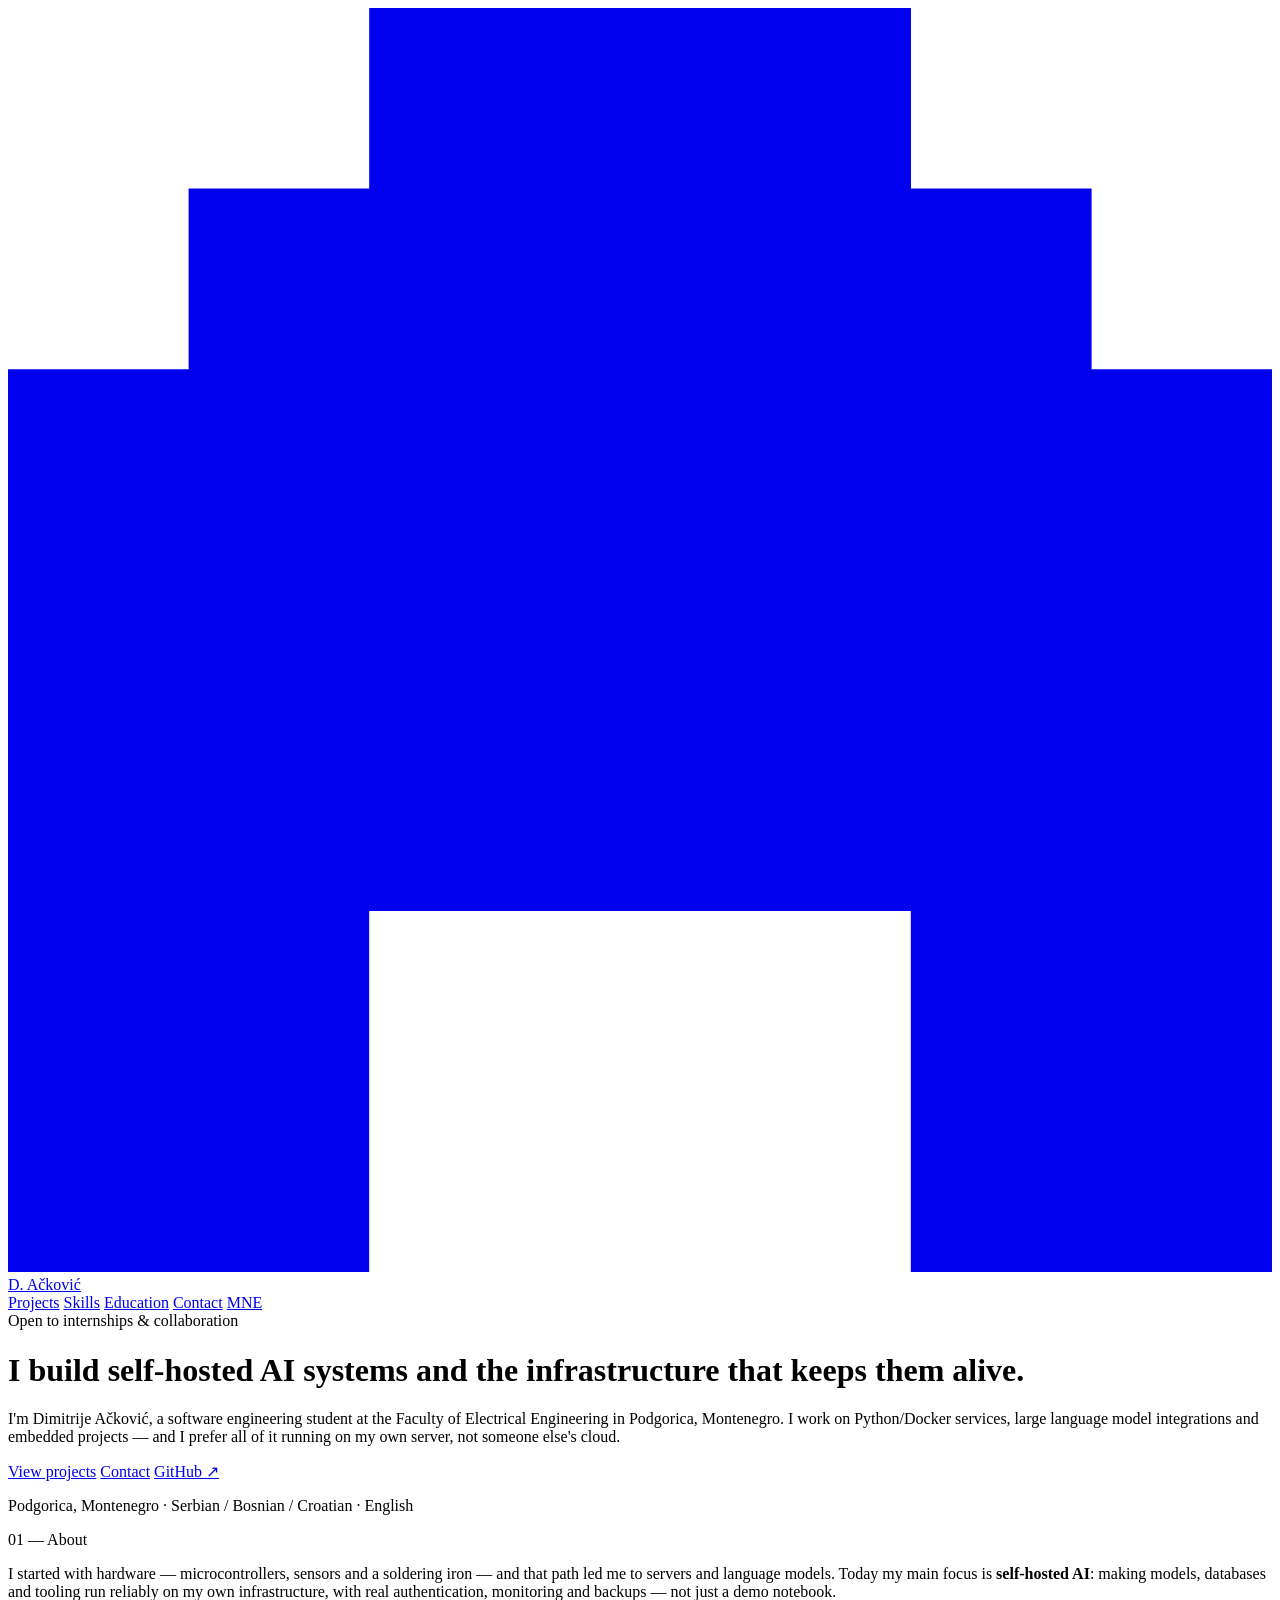
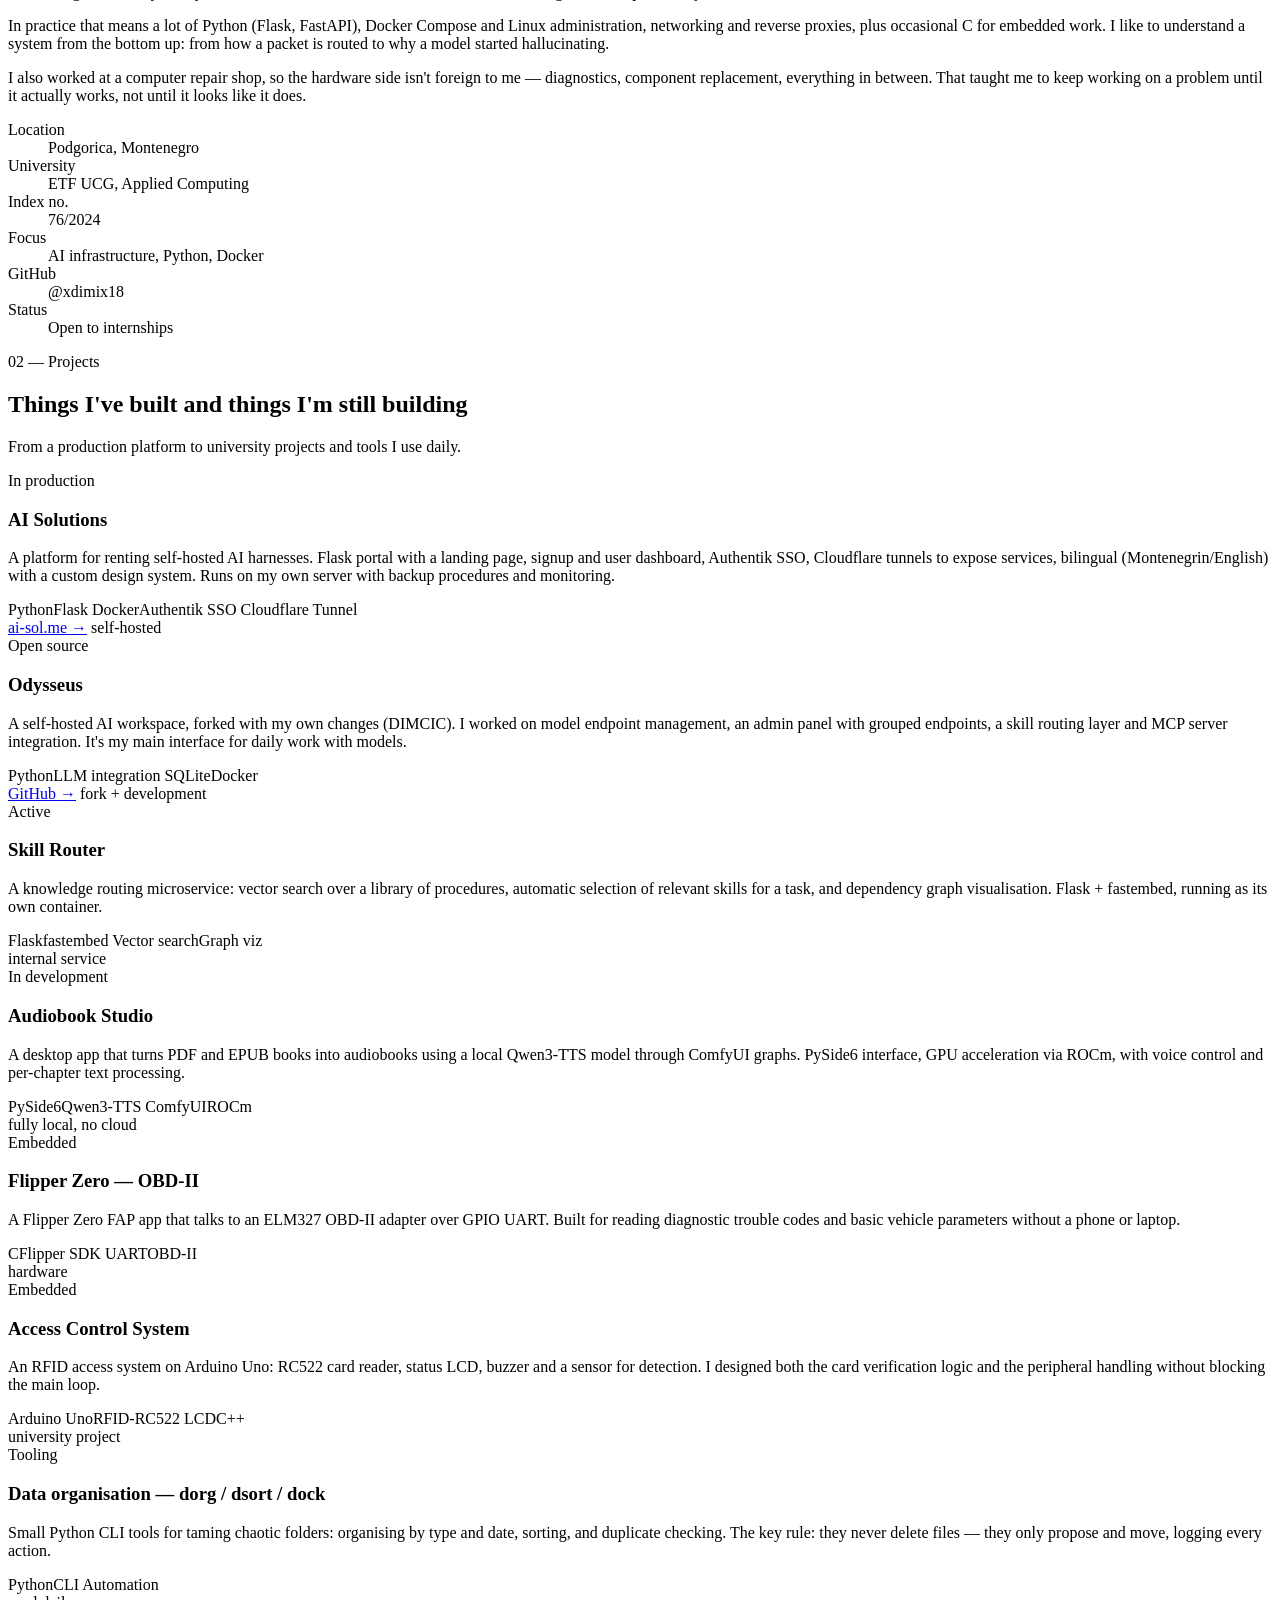
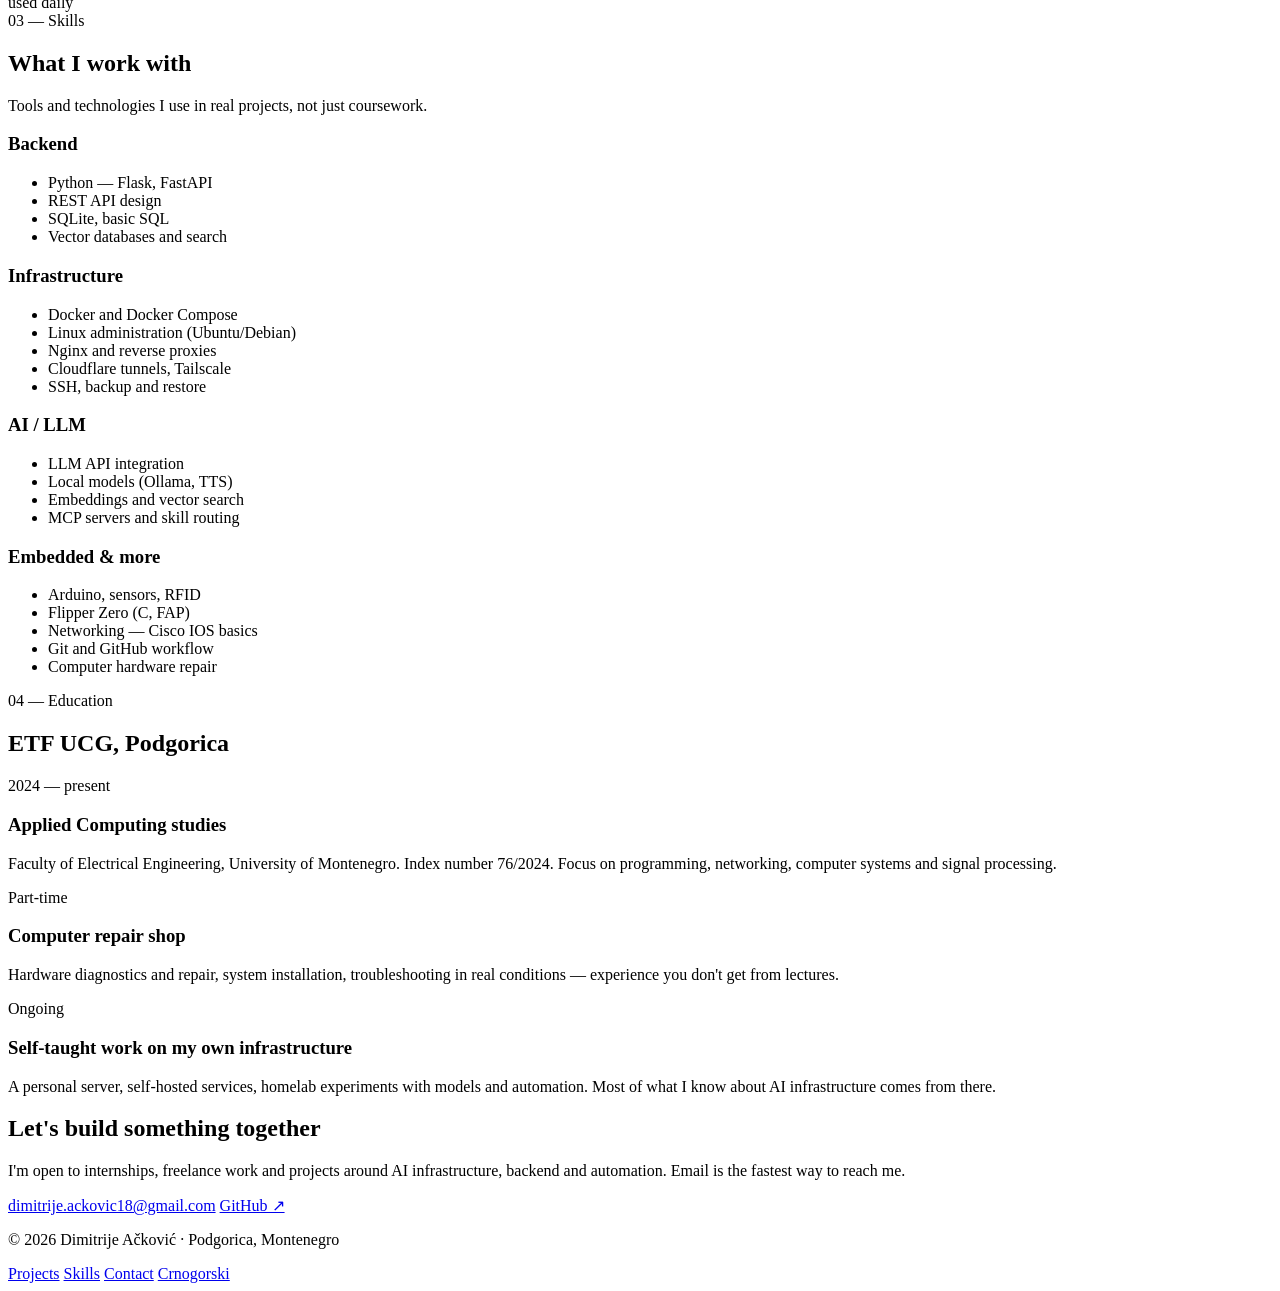
==== public/en/index.html @ 3f6d7854 "feat(portfolio): staticki portfolio sajt (MNE + EN) Dvojezican staticki sajt bez frameworka i bez bu" ====
<!doctype html>
<html lang="en">
<head>
<meta charset="utf-8">
<meta name="viewport" content="width=device-width,initial-scale=1">
<title>Dimitrije Ačković — Software Engineering &amp; AI</title>
<meta name="description" content="Software engineering student at ETF UCG. I build self-hosted AI systems, Python/Docker infrastructure and embedded projects.">
<link rel="canonical" href="https://portfolio.ai-sol.me/en/">
<meta name="theme-color" content="#010102">
<meta name="author" content="Dimitrije Ačković">

<link rel="alternate" hreflang="cnr" href="https://portfolio.ai-sol.me/">
<link rel="alternate" hreflang="en" href="https://portfolio.ai-sol.me/en/">

<link rel="icon" href="/static/brand/favicon.svg" type="image/svg+xml">
<link rel="icon" href="/static/brand/favicon-32.png" sizes="32x32" type="image/png">
<link rel="icon" href="/static/brand/favicon-16.png" sizes="16x16" type="image/png">
<link rel="apple-touch-icon" href="/static/brand/apple-touch-icon.png">
<link rel="manifest" href="/static/brand/site.webmanifest">

<meta property="og:type" content="website">
<meta property="og:site_name" content="Dimitrije Ačković">
<meta property="og:title" content="Dimitrije Ačković — Software Engineering &amp; AI">
<meta property="og:description" content="Software engineering student at ETF UCG. Self-hosted AI systems, Python/Docker infrastructure, embedded.">
<meta property="og:url" content="https://portfolio.ai-sol.me/en/">
<meta property="og:image" content="https://portfolio.ai-sol.me/static/brand/og.png">
<meta property="og:locale" content="en_US">
<meta property="og:locale:alternate" content="cnr_ME">
<meta name="twitter:card" content="summary_large_image">

<link rel="preload" href="/static/fonts/PressStart2P-Regular.woff2" as="font" type="font/woff2" crossorigin>
<link rel="preconnect" href="https://fonts.googleapis.com">
<link rel="preconnect" href="https://fonts.gstatic.com" crossorigin>
<link href="https://fonts.googleapis.com/css2?family=Inter:wght@400;500;600;700&display=swap" rel="stylesheet">
<link rel="stylesheet" href="/static/css/site.css">
</head>
<body>

<input type="checkbox" id="nav-toggle" class="nav-toggle-cb" hidden>

<nav>
  <div class="wrap nav-in">
    <a class="brand" href="/en/" aria-label="Dimitrije Ačković — home">
      <svg class="brand-mark" viewBox="0 0 254.6 254.63" fill="currentColor" aria-hidden="true">
        <path d="M0 254.63L0 72.75L36.38 72.75L36.38 36.37L72.75 36.37L72.75 0L181.88 0L181.88 36.37L218.26 36.37L218.26 72.75L254.6 72.75L254.6 254.63L181.85 254.63L181.85 181.88L72.75 181.88L72.75 254.63Z"/>
        <path d="M72.75 145.5L181.88 145.5L181.88 72.75L145.51 72.75L145.51 36.37L109.13 36.37L109.13 72.75L72.75 72.75Z"/>
      </svg>
      <span class="brand-name">D. Ačković</span>
    </a>

    <label for="nav-toggle" class="nav-burger" role="button" tabindex="0" aria-controls="nav-panel" aria-label="Menu">
      <span></span><span></span><span></span>
    </label>

    <div class="nav-links" id="nav-panel">
      <a href="#projects">Projects</a>
      <a href="#skills">Skills</a>
      <a href="#education">Education</a>
      <a href="#contact">Contact</a>
      <a class="lang" href="/" hreflang="cnr" lang="cnr">MNE</a>
    </div>
  </div>
</nav>

<header class="hero">
  <div class="wrap hero-in">
    <span class="eyebrow"><span class="dot"></span>Open to internships &amp; collaboration</span>
    <h1>I build <span class="grad">self-hosted AI systems</span> and the infrastructure that keeps them alive.</h1>
    <p class="lede">
      I'm Dimitrije Ačković, a software engineering student at the Faculty of Electrical Engineering
      in Podgorica, Montenegro. I work on Python/Docker services, large language model integrations
      and embedded projects — and I prefer all of it running on my own server, not someone else's cloud.
    </p>
    <div class="hero-cta">
      <a class="btn btn-primary" href="#projects">View projects</a>
      <a class="btn" href="mailto:dimitrije.ackovic18@gmail.com">Contact</a>
      <a class="btn btn-ghost" href="https://github.com/xdimix18" target="_blank" rel="noopener">GitHub ↗</a>
    </div>
    <p class="hero-note">Podgorica, Montenegro · Serbian / Bosnian / Croatian · English</p>
  </div>
</header>

<main>

<section id="about">
  <div class="wrap">
    <div class="sec-label">01 — About</div>
    <div class="about">
      <div>
        <p>
          I started with hardware — microcontrollers, sensors and a soldering iron — and that path
          led me to servers and language models. Today my main focus is <strong>self-hosted AI</strong>:
          making models, databases and tooling run reliably on my own infrastructure, with real
          authentication, monitoring and backups — not just a demo notebook.
        </p>
        <p>
          In practice that means a lot of Python (Flask, FastAPI), Docker Compose and Linux
          administration, networking and reverse proxies, plus occasional C for embedded work.
          I like to understand a system from the bottom up: from how a packet is routed to why
          a model started hallucinating.
        </p>
        <p>
          I also worked at a computer repair shop, so the hardware side isn't foreign to me —
          diagnostics, component replacement, everything in between. That taught me to keep
          working on a problem until it actually works, not until it looks like it does.
        </p>
      </div>
      <dl class="facts">
        <div><dt>Location</dt><dd>Podgorica, Montenegro</dd></div>
        <div><dt>University</dt><dd>ETF UCG, Applied Computing</dd></div>
        <div><dt>Index no.</dt><dd>76/2024</dd></div>
        <div><dt>Focus</dt><dd>AI infrastructure, Python, Docker</dd></div>
        <div><dt>GitHub</dt><dd>@xdimix18</dd></div>
        <div><dt>Status</dt><dd>Open to internships</dd></div>
      </dl>
    </div>
  </div>
</section>

<section id="projects">
  <div class="wrap">
    <div class="sec-label">02 — Projects</div>
    <div class="sec-head">
      <h2>Things I've built and things I'm still building</h2>
      <p>From a production platform to university projects and tools I use daily.</p>
    </div>

    <div class="grid">

      <article class="card">
        <div class="card-top">
          <span class="badge live">In production</span>
        </div>
        <h3>AI Solutions</h3>
        <p class="tag">
          A platform for renting self-hosted AI harnesses. Flask portal with a landing page,
          signup and user dashboard, Authentik SSO, Cloudflare tunnels to expose services,
          bilingual (Montenegrin/English) with a custom design system. Runs on my own server
          with backup procedures and monitoring.
        </p>
        <div class="stack">
          <span class="chip">Python</span><span class="chip">Flask</span>
          <span class="chip">Docker</span><span class="chip">Authentik SSO</span>
          <span class="chip">Cloudflare Tunnel</span>
        </div>
        <div class="card-foot">
          <a class="card-more" href="https://ai-sol.me" target="_blank" rel="noopener">ai-sol.me <span class="arw">→</span></a>
          <span class="card-note">self-hosted</span>
        </div>
      </article>

      <article class="card">
        <div class="card-top">
          <span class="badge oss">Open source</span>
        </div>
        <h3>Odysseus</h3>
        <p class="tag">
          A self-hosted AI workspace, forked with my own changes (DIMCIC). I worked on model
          endpoint management, an admin panel with grouped endpoints, a skill routing layer
          and MCP server integration. It's my main interface for daily work with models.
        </p>
        <div class="stack">
          <span class="chip">Python</span><span class="chip">LLM integration</span>
          <span class="chip">SQLite</span><span class="chip">Docker</span>
        </div>
        <div class="card-foot">
          <a class="card-more" href="https://github.com/xdimix18" target="_blank" rel="noopener">GitHub <span class="arw">→</span></a>
          <span class="card-note">fork + development</span>
        </div>
      </article>

      <article class="card">
        <div class="card-top">
          <span class="badge live">Active</span>
        </div>
        <h3>Skill Router</h3>
        <p class="tag">
          A knowledge routing microservice: vector search over a library of procedures,
          automatic selection of relevant skills for a task, and dependency graph
          visualisation. Flask + fastembed, running as its own container.
        </p>
        <div class="stack">
          <span class="chip">Flask</span><span class="chip">fastembed</span>
          <span class="chip">Vector search</span><span class="chip">Graph viz</span>
        </div>
        <div class="card-foot">
          <span class="card-note">internal service</span>
        </div>
      </article>

      <article class="card">
        <div class="card-top">
          <span class="badge dev">In development</span>
        </div>
        <h3>Audiobook Studio</h3>
        <p class="tag">
          A desktop app that turns PDF and EPUB books into audiobooks using a local
          Qwen3-TTS model through ComfyUI graphs. PySide6 interface, GPU acceleration
          via ROCm, with voice control and per-chapter text processing.
        </p>
        <div class="stack">
          <span class="chip">PySide6</span><span class="chip">Qwen3-TTS</span>
          <span class="chip">ComfyUI</span><span class="chip">ROCm</span>
        </div>
        <div class="card-foot">
          <span class="card-note">fully local, no cloud</span>
        </div>
      </article>

      <article class="card">
        <div class="card-top">
          <span class="badge uni">Embedded</span>
        </div>
        <h3>Flipper Zero — OBD-II</h3>
        <p class="tag">
          A Flipper Zero FAP app that talks to an ELM327 OBD-II adapter over GPIO UART.
          Built for reading diagnostic trouble codes and basic vehicle parameters
          without a phone or laptop.
        </p>
        <div class="stack">
          <span class="chip">C</span><span class="chip">Flipper SDK</span>
          <span class="chip">UART</span><span class="chip">OBD-II</span>
        </div>
        <div class="card-foot">
          <span class="card-note">hardware</span>
        </div>
      </article>

      <article class="card">
        <div class="card-top">
          <span class="badge uni">Embedded</span>
        </div>
        <h3>Access Control System</h3>
        <p class="tag">
          An RFID access system on Arduino Uno: RC522 card reader, status LCD, buzzer and
          a sensor for detection. I designed both the card verification logic and the
          peripheral handling without blocking the main loop.
        </p>
        <div class="stack">
          <span class="chip">Arduino Uno</span><span class="chip">RFID-RC522</span>
          <span class="chip">LCD</span><span class="chip">C++</span>
        </div>
        <div class="card-foot">
          <span class="card-note">university project</span>
        </div>
      </article>

      <article class="card">
        <div class="card-top">
          <span class="badge oss">Tooling</span>
        </div>
        <h3>Data organisation — dorg / dsort / dock</h3>
        <p class="tag">
          Small Python CLI tools for taming chaotic folders: organising by type and date,
          sorting, and duplicate checking. The key rule: they never delete files — they
          only propose and move, logging every action.
        </p>
        <div class="stack">
          <span class="chip">Python</span><span class="chip">CLI</span>
          <span class="chip">Automation</span>
        </div>
        <div class="card-foot">
          <span class="card-note">used daily</span>
        </div>
      </article>

    </div>
  </div>
</section>

<section id="skills">
  <div class="wrap">
    <div class="sec-label">03 — Skills</div>
    <div class="sec-head">
      <h2>What I work with</h2>
      <p>Tools and technologies I use in real projects, not just coursework.</p>
    </div>

    <div class="skills">
      <div class="skill-col">
        <h3>Backend</h3>
        <ul>
          <li>Python — Flask, FastAPI</li>
          <li>REST API design</li>
          <li>SQLite, basic SQL</li>
          <li>Vector databases and search</li>
        </ul>
      </div>
      <div class="skill-col">
        <h3>Infrastructure</h3>
        <ul>
          <li>Docker and Docker Compose</li>
          <li>Linux administration (Ubuntu/Debian)</li>
          <li>Nginx and reverse proxies</li>
          <li>Cloudflare tunnels, Tailscale</li>
          <li>SSH, backup and restore</li>
        </ul>
      </div>
      <div class="skill-col">
        <h3>AI / LLM</h3>
        <ul>
          <li>LLM API integration</li>
          <li>Local models (Ollama, TTS)</li>
          <li>Embeddings and vector search</li>
          <li>MCP servers and skill routing</li>
        </ul>
      </div>
      <div class="skill-col">
        <h3>Embedded &amp; more</h3>
        <ul>
          <li>Arduino, sensors, RFID</li>
          <li>Flipper Zero (C, FAP)</li>
          <li>Networking — Cisco IOS basics</li>
          <li>Git and GitHub workflow</li>
          <li>Computer hardware repair</li>
        </ul>
      </div>
    </div>
  </div>
</section>

<section id="education">
  <div class="wrap">
    <div class="sec-label">04 — Education</div>
    <div class="sec-head">
      <h2>ETF UCG, Podgorica</h2>
    </div>

    <div class="tl">
      <div class="tl-item">
        <div class="when">2024 — present</div>
        <h3>Applied Computing studies</h3>
        <p>
          Faculty of Electrical Engineering, University of Montenegro. Index number 76/2024.
          Focus on programming, networking, computer systems and signal processing.
        </p>
      </div>
      <div class="tl-item">
        <div class="when">Part-time</div>
        <h3>Computer repair shop</h3>
        <p>
          Hardware diagnostics and repair, system installation, troubleshooting in real
          conditions — experience you don't get from lectures.
        </p>
      </div>
      <div class="tl-item">
        <div class="when">Ongoing</div>
        <h3>Self-taught work on my own infrastructure</h3>
        <p>
          A personal server, self-hosted services, homelab experiments with models and
          automation. Most of what I know about AI infrastructure comes from there.
        </p>
      </div>
    </div>
  </div>
</section>

<section id="contact">
  <div class="wrap">
    <div class="contact-box">
      <div>
        <h2>Let's build something together</h2>
        <p>
          I'm open to internships, freelance work and projects around AI infrastructure,
          backend and automation. Email is the fastest way to reach me.
        </p>
      </div>
      <div class="contact-links">
        <a class="btn btn-primary" href="mailto:dimitrije.ackovic18@gmail.com">dimitrije.ackovic18@gmail.com</a>
        <a class="btn" href="https://github.com/xdimix18" target="_blank" rel="noopener">GitHub ↗</a>
      </div>
    </div>
  </div>
</section>

</main>

<footer>
  <div class="wrap foot-in">
    <p>© 2026 Dimitrije Ačković · Podgorica, Montenegro</p>
    <div class="foot-links">
      <a href="#projects">Projects</a>
      <a href="#skills">Skills</a>
      <a href="#contact">Contact</a>
      <a href="/" hreflang="cnr" lang="cnr">Crnogorski</a>
    </div>
  </div>
</footer>

</body>
</html>
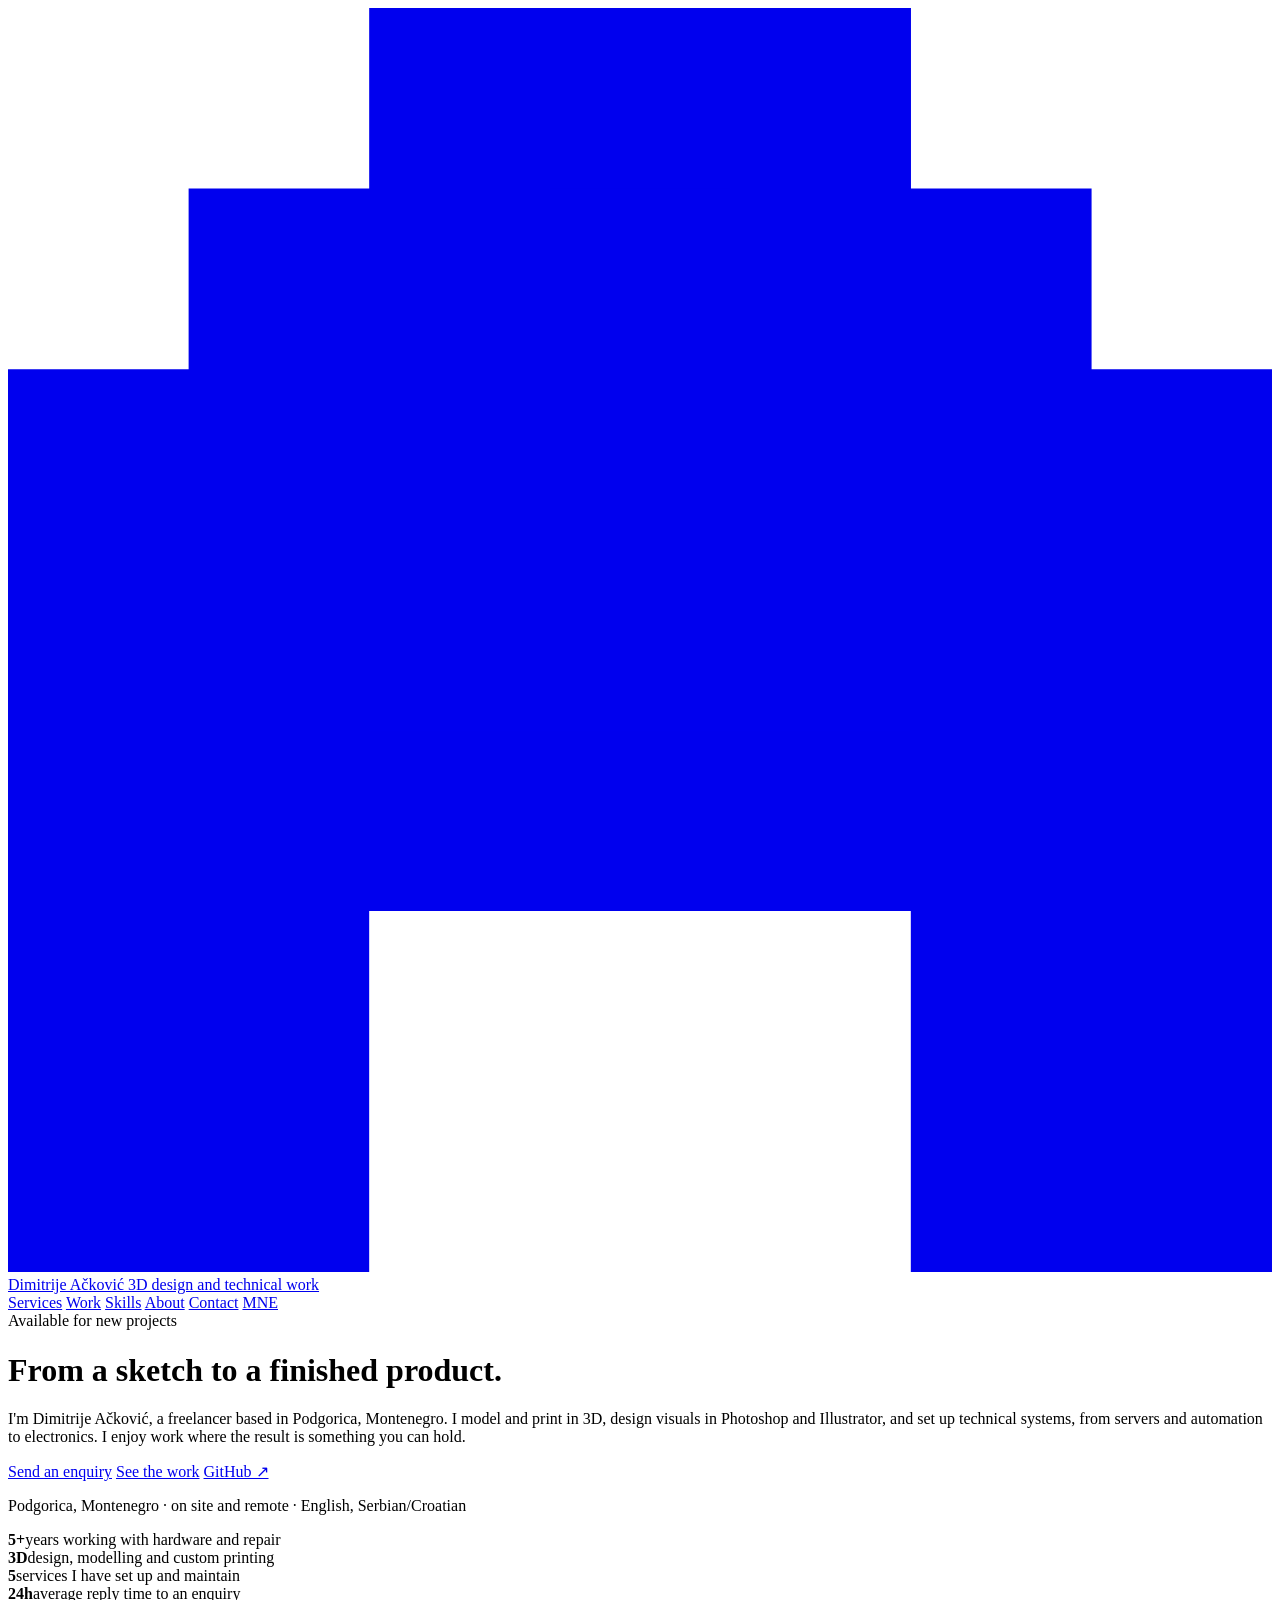
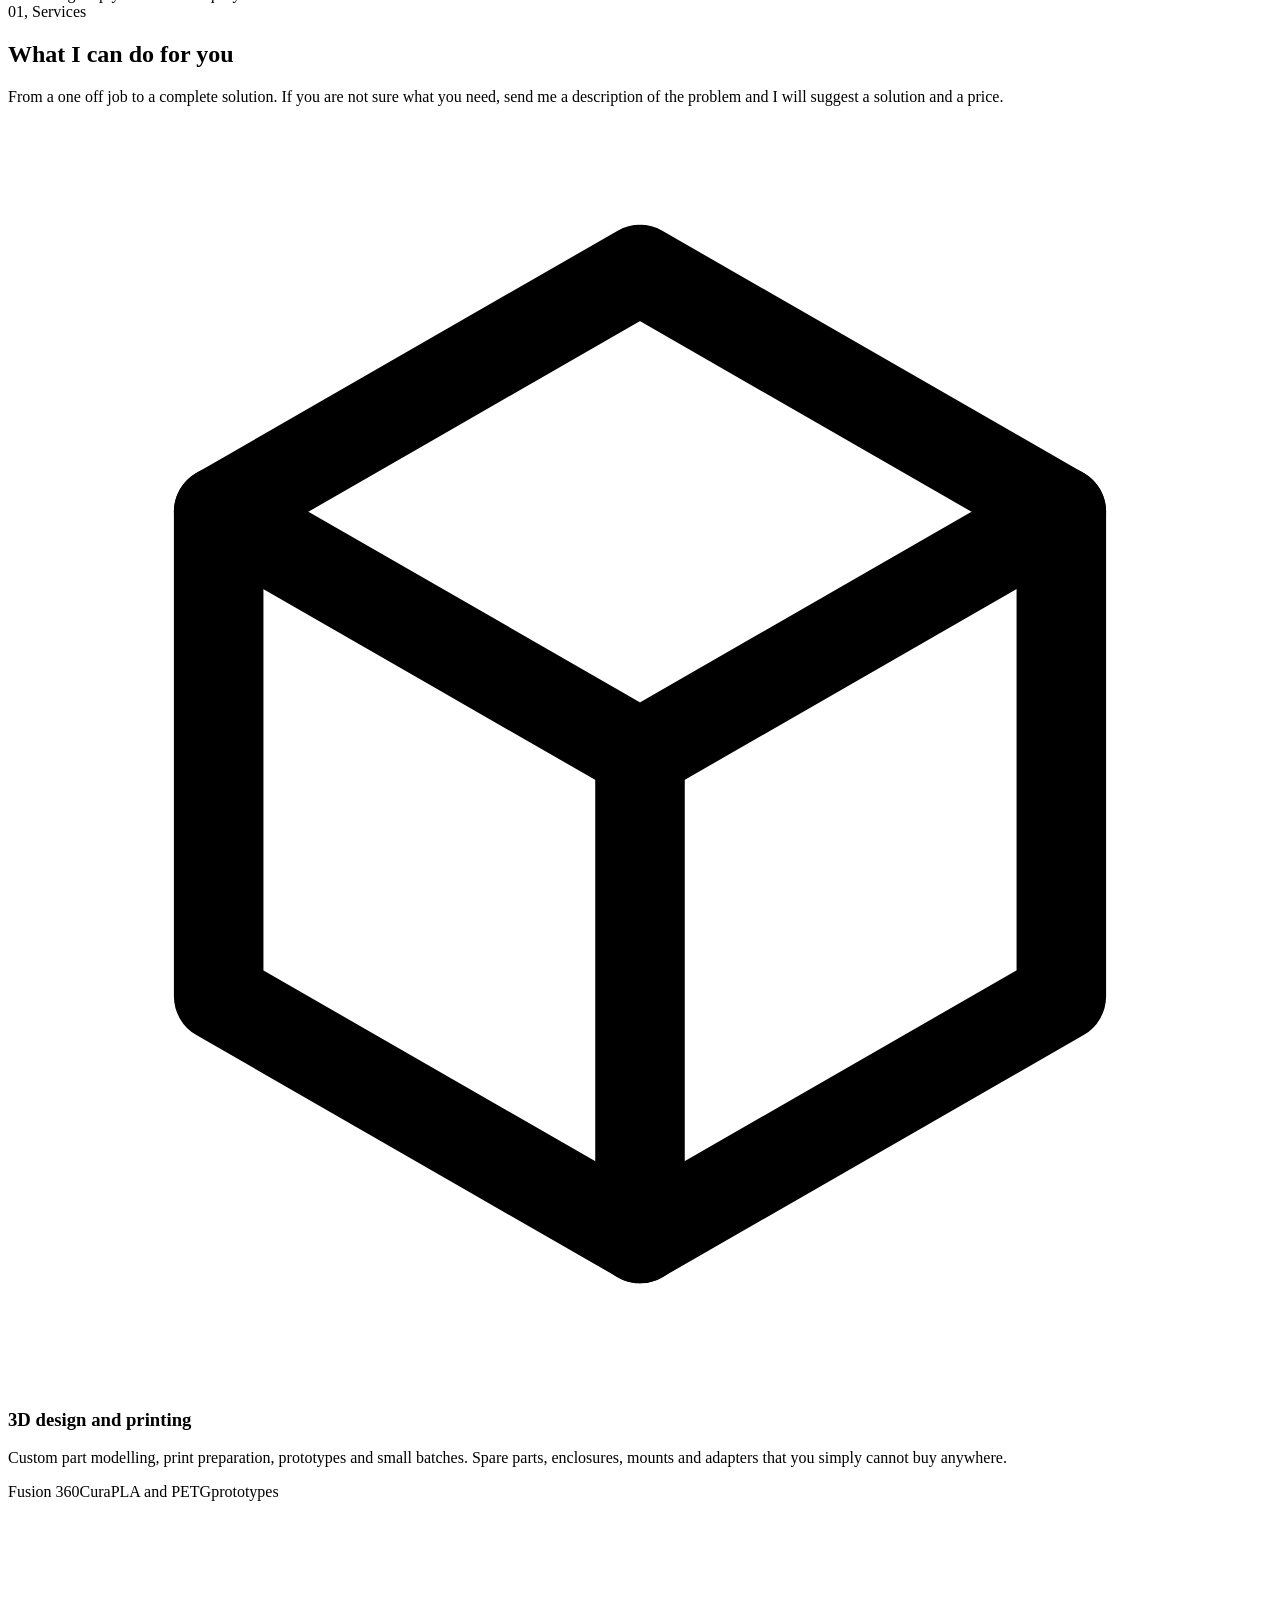
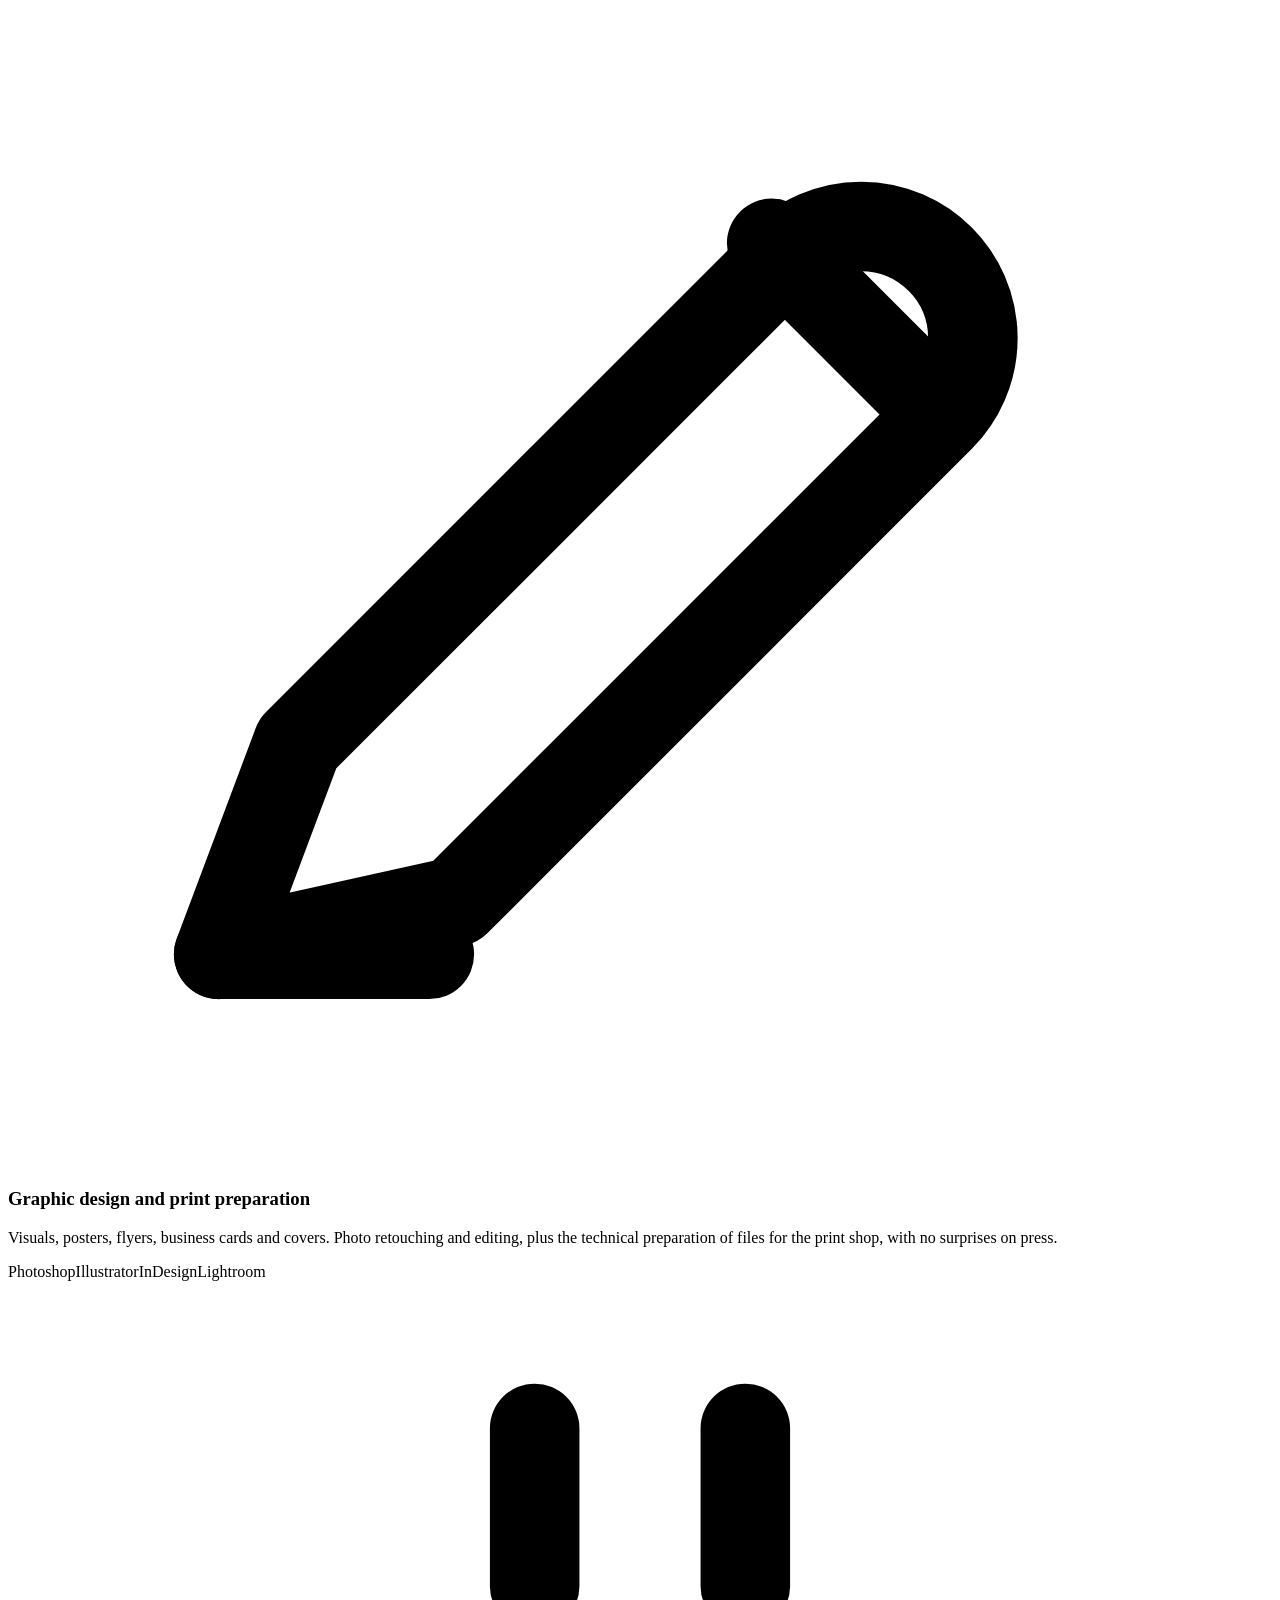
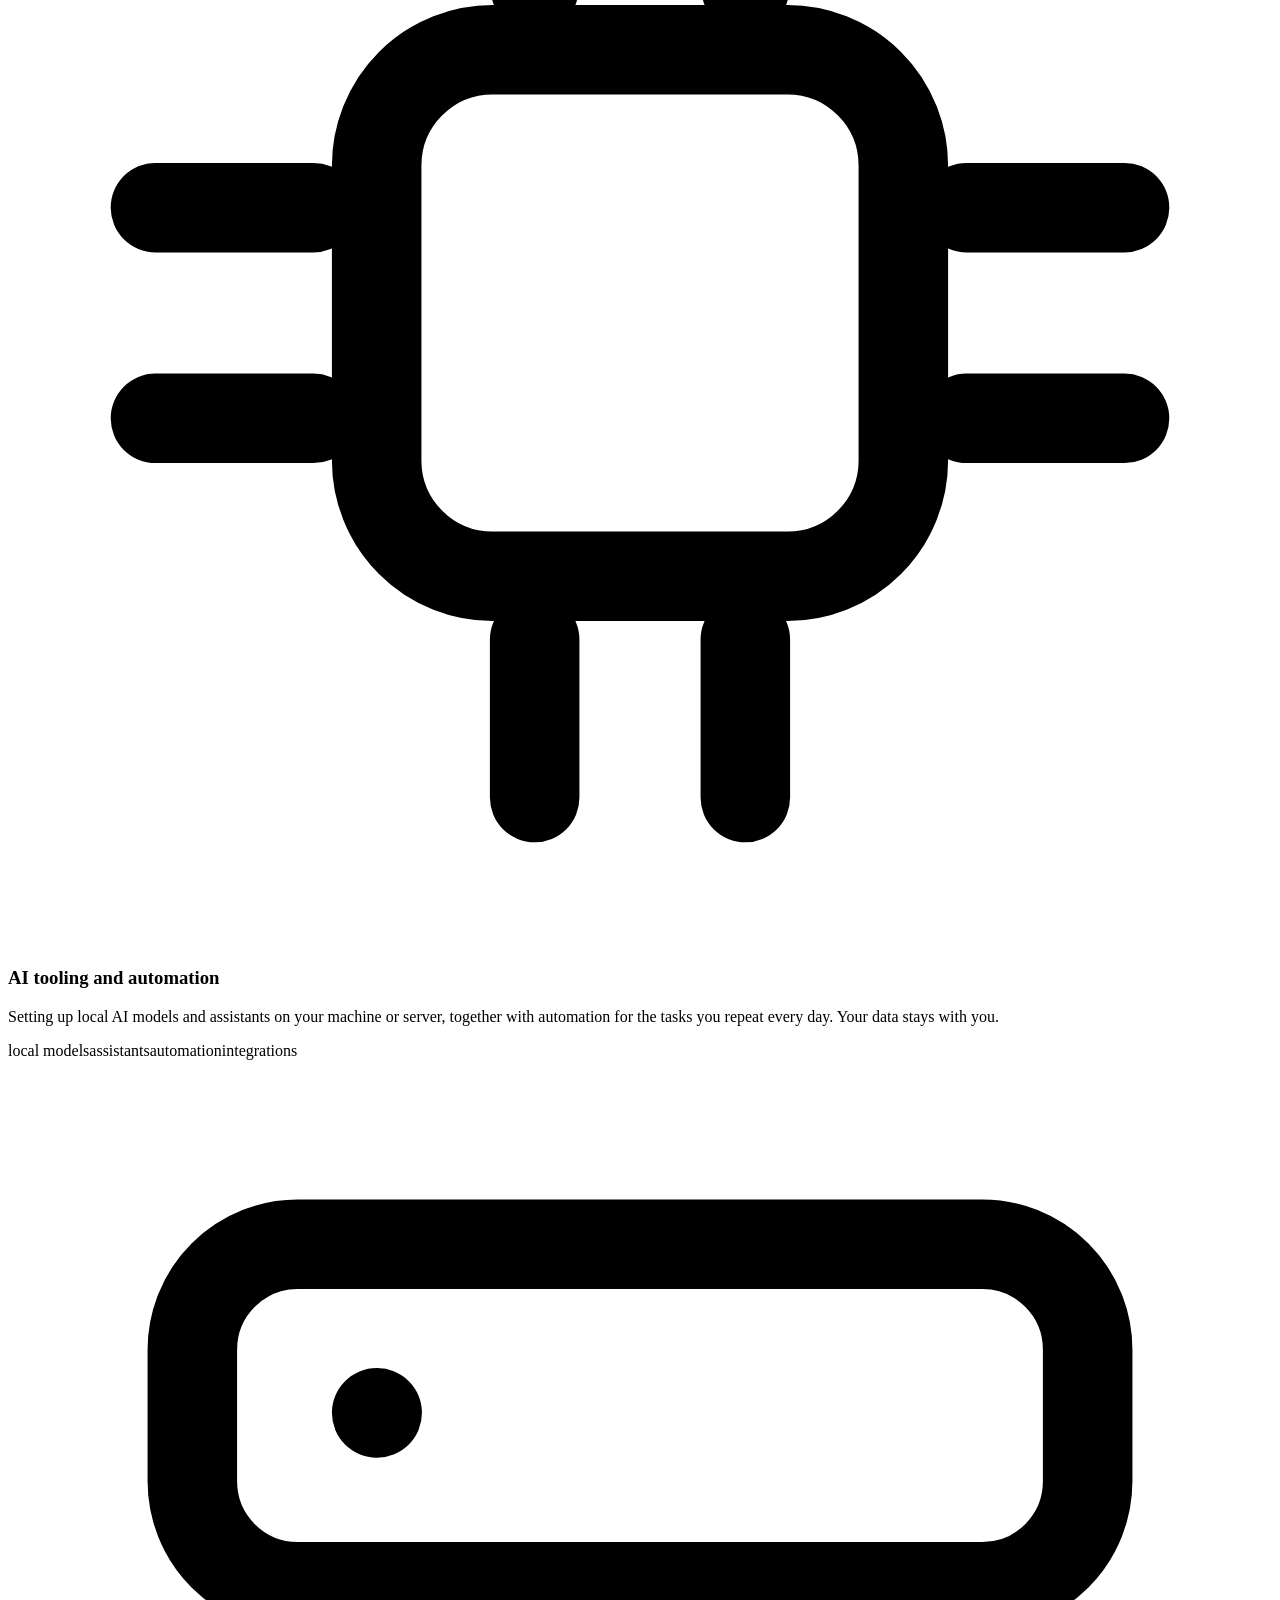
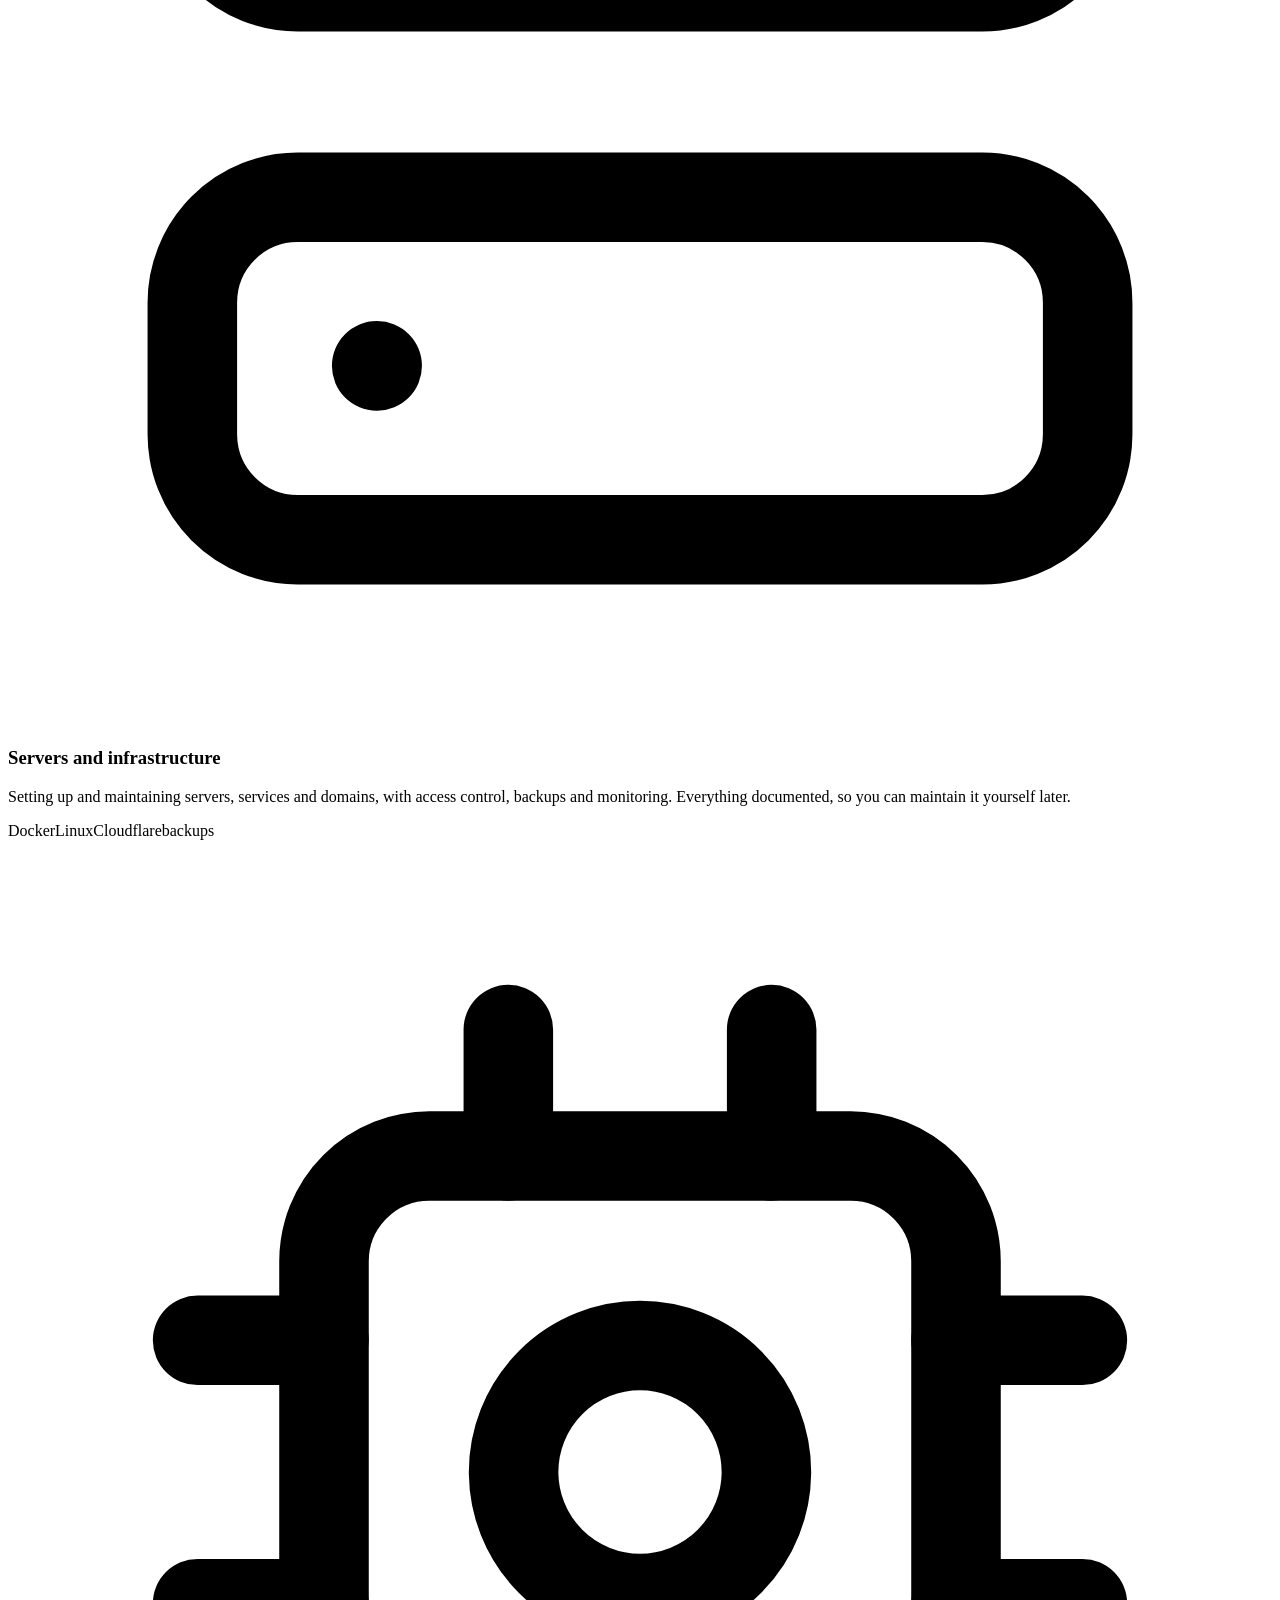
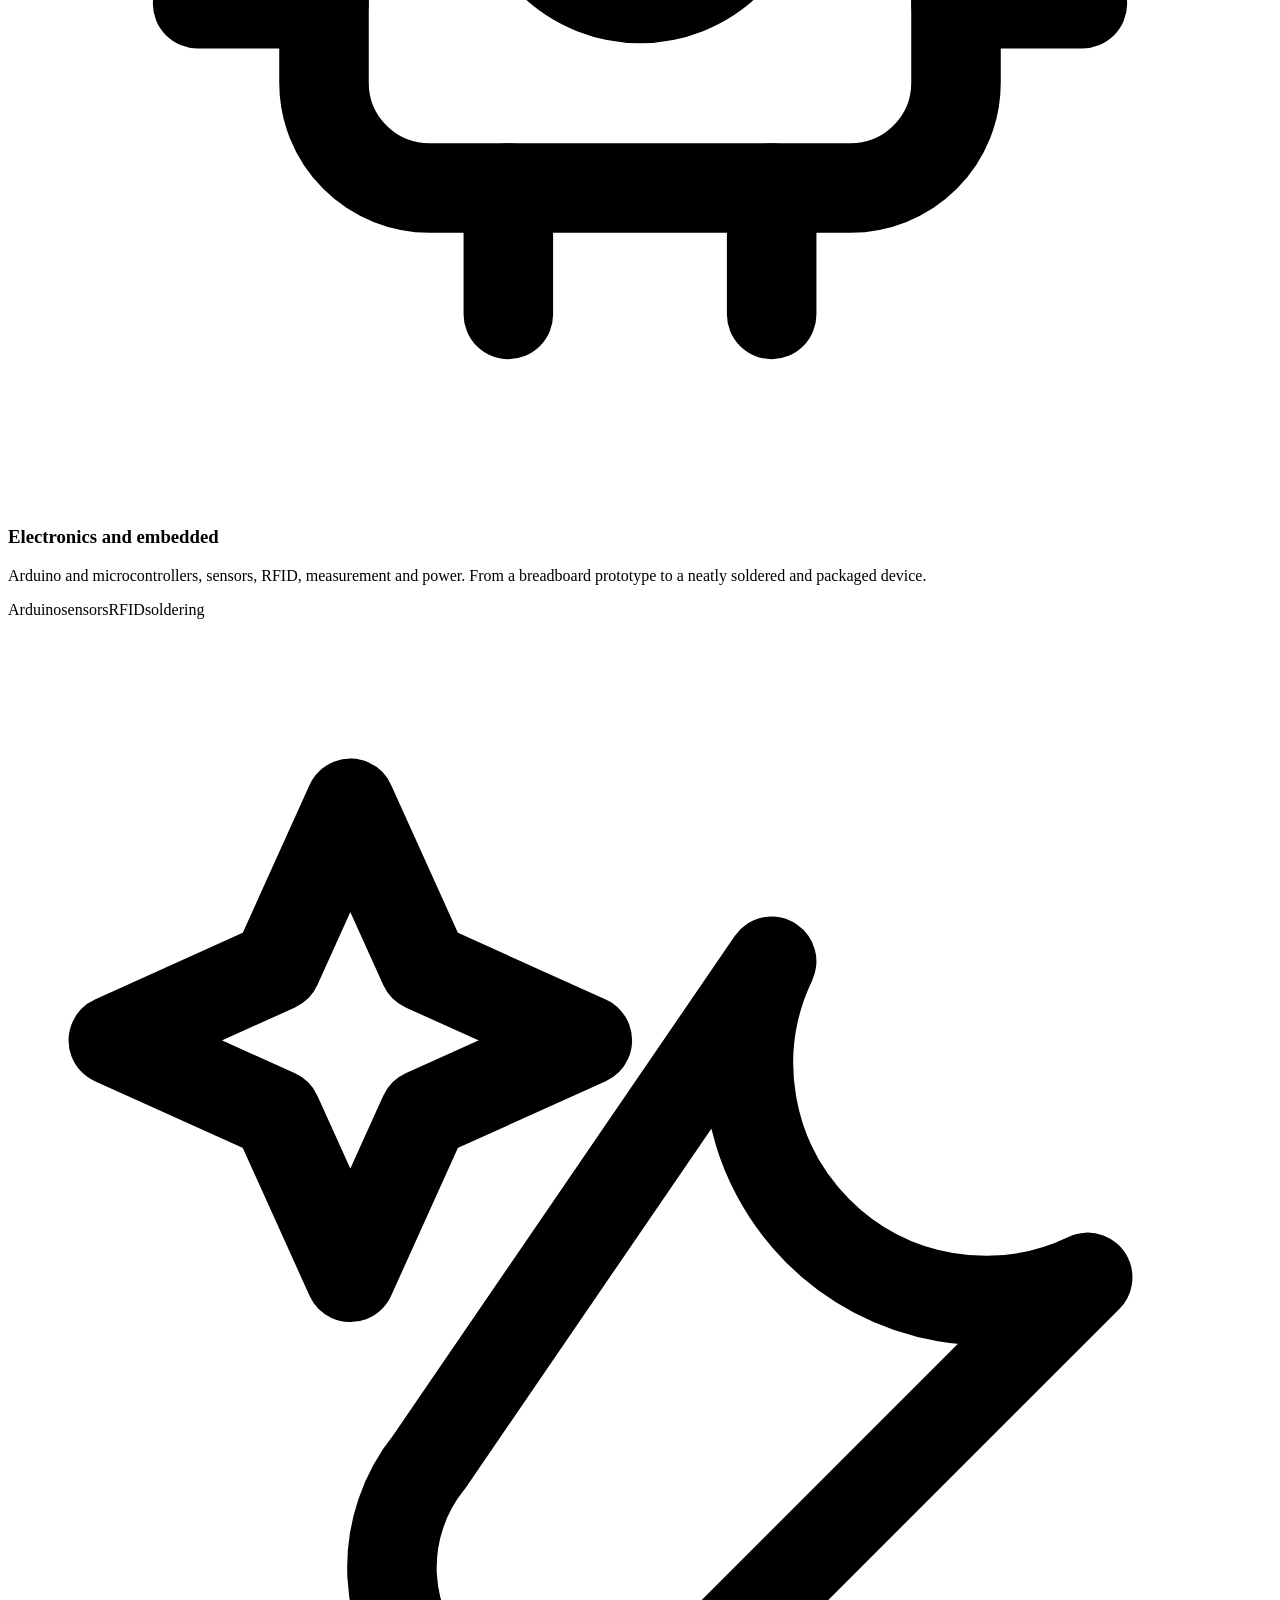
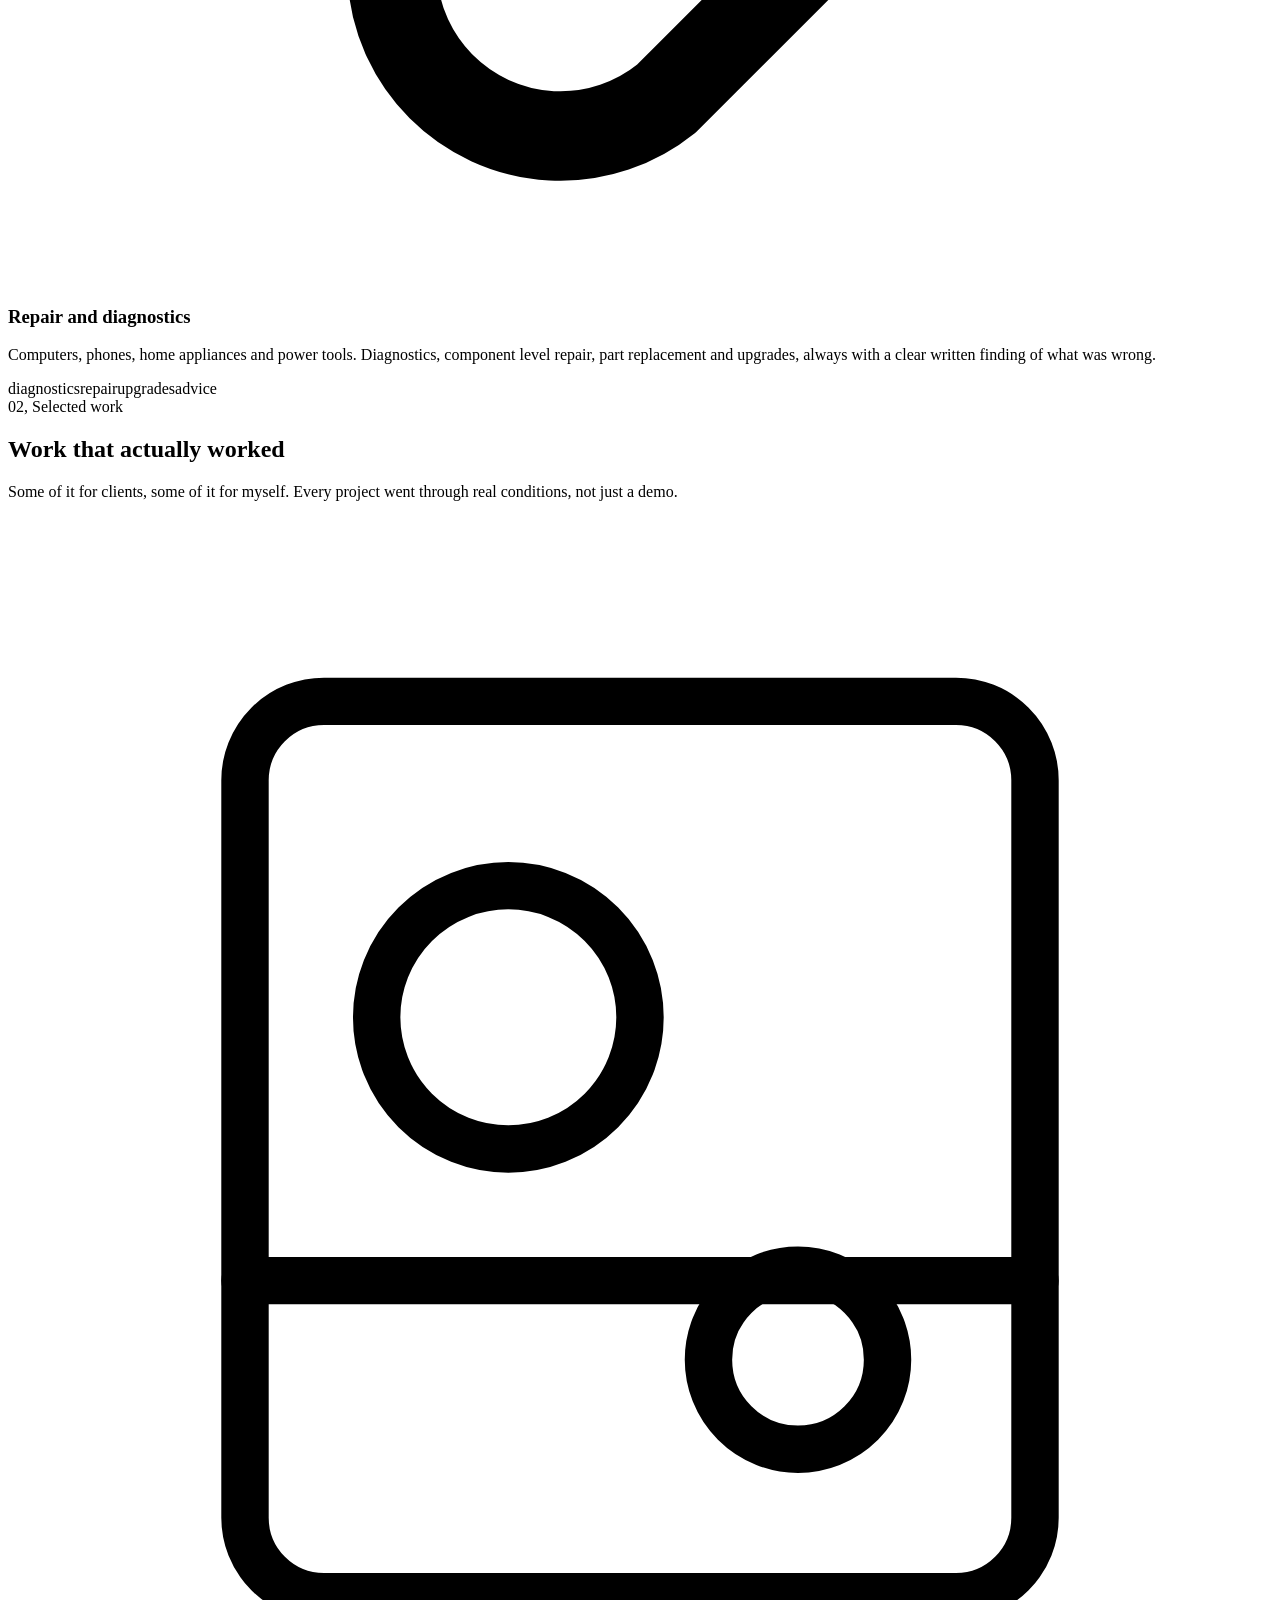
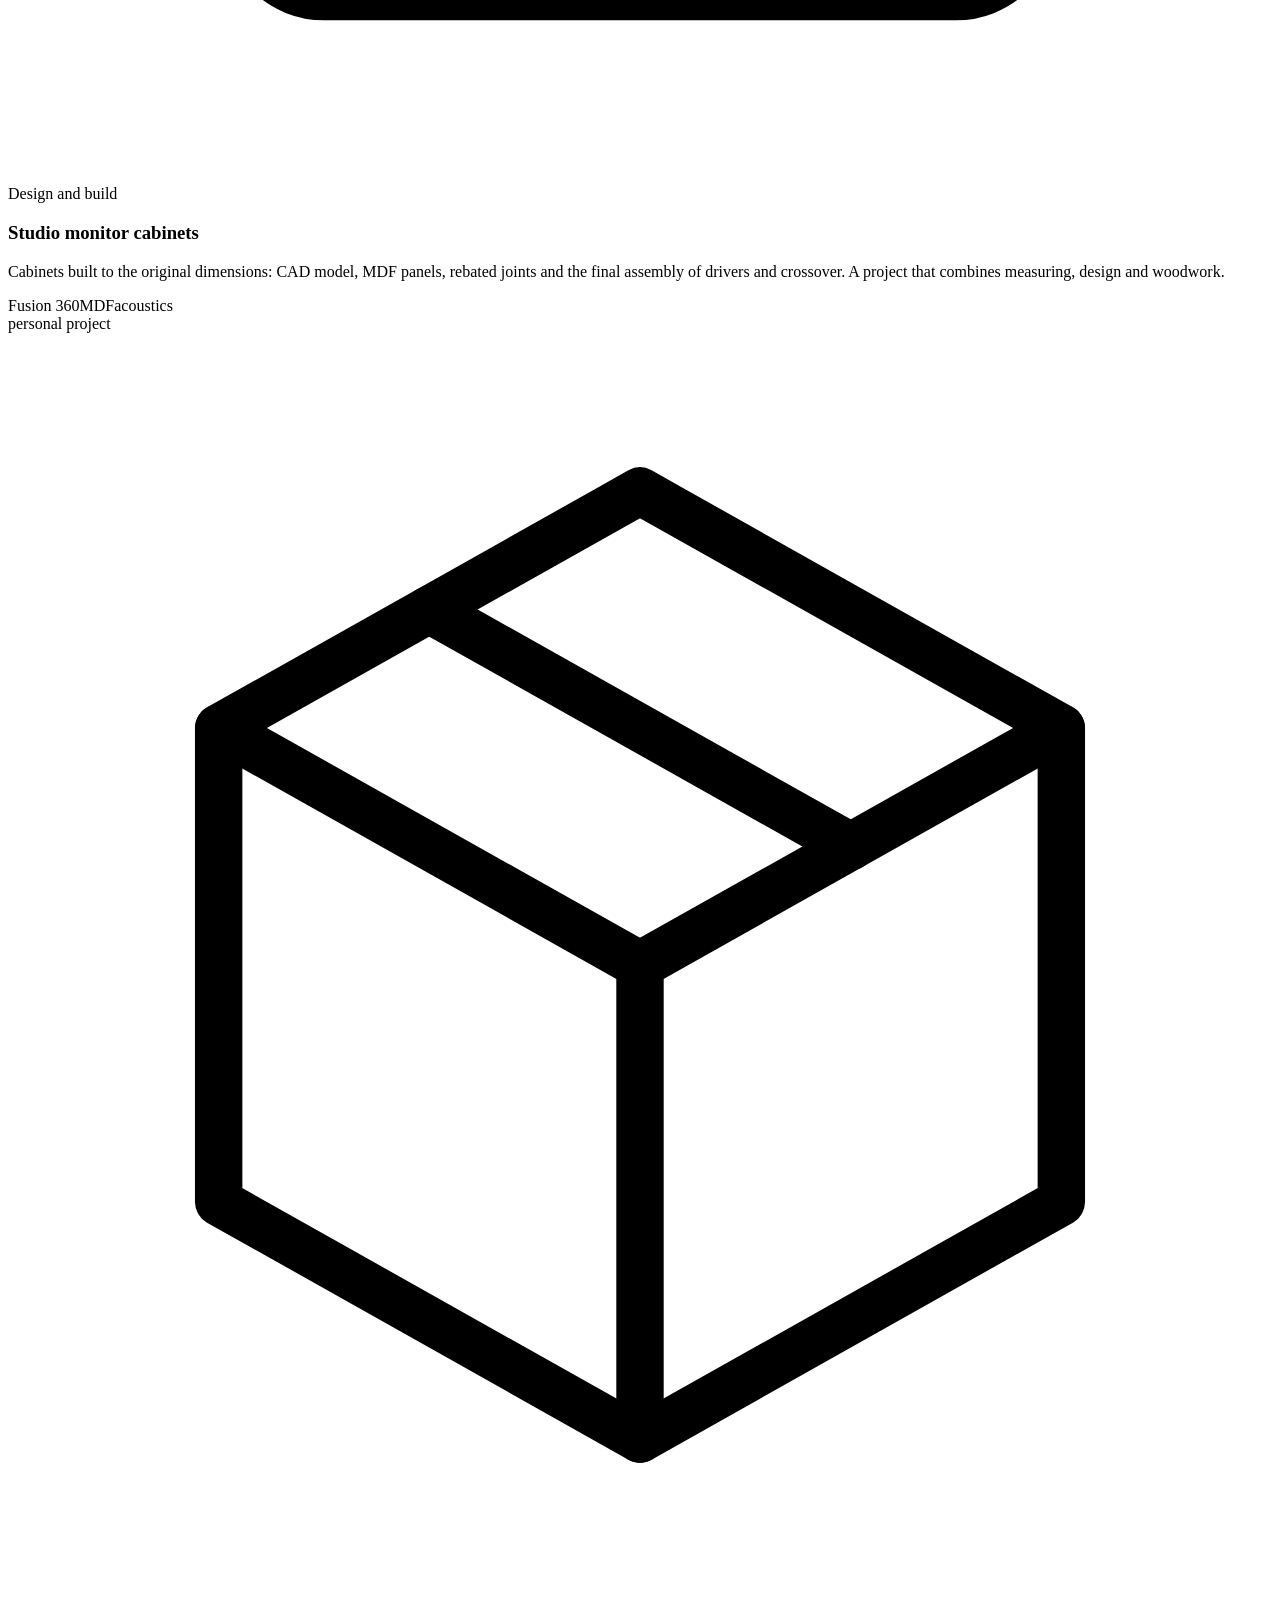
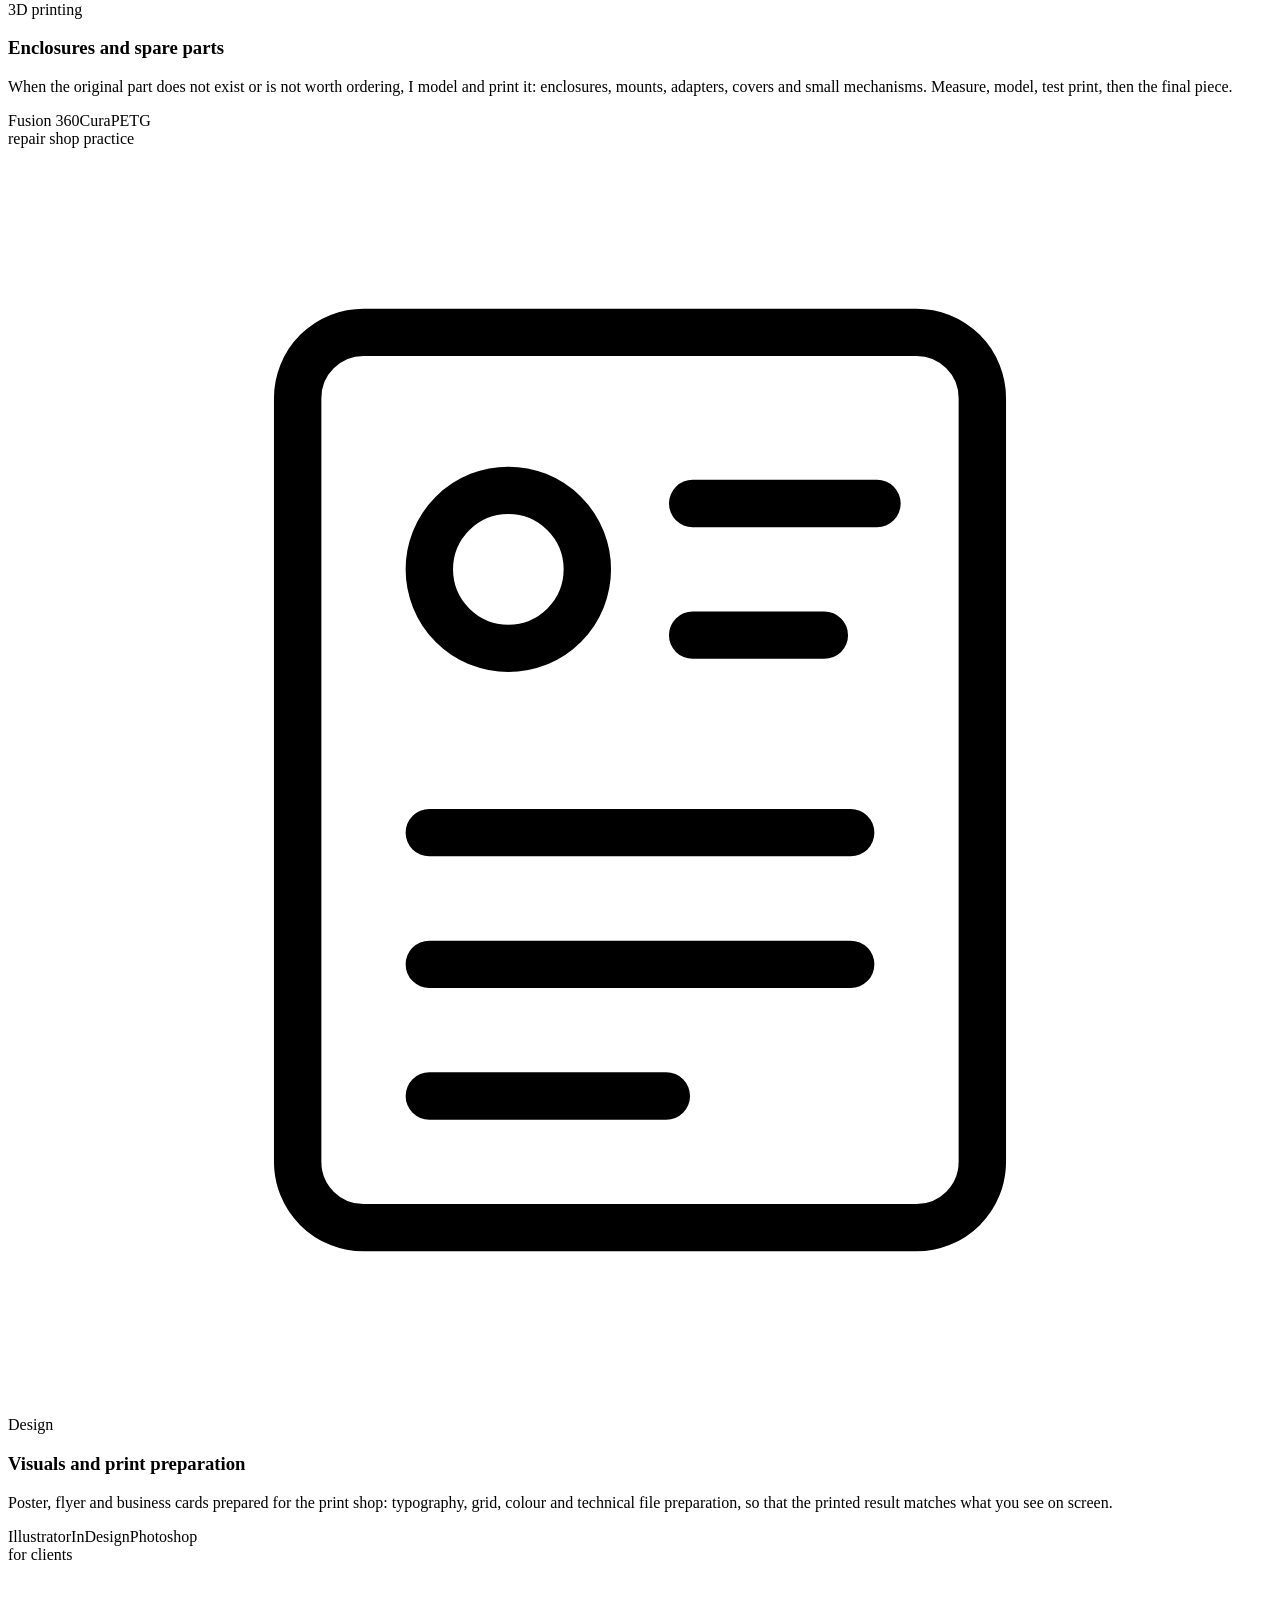
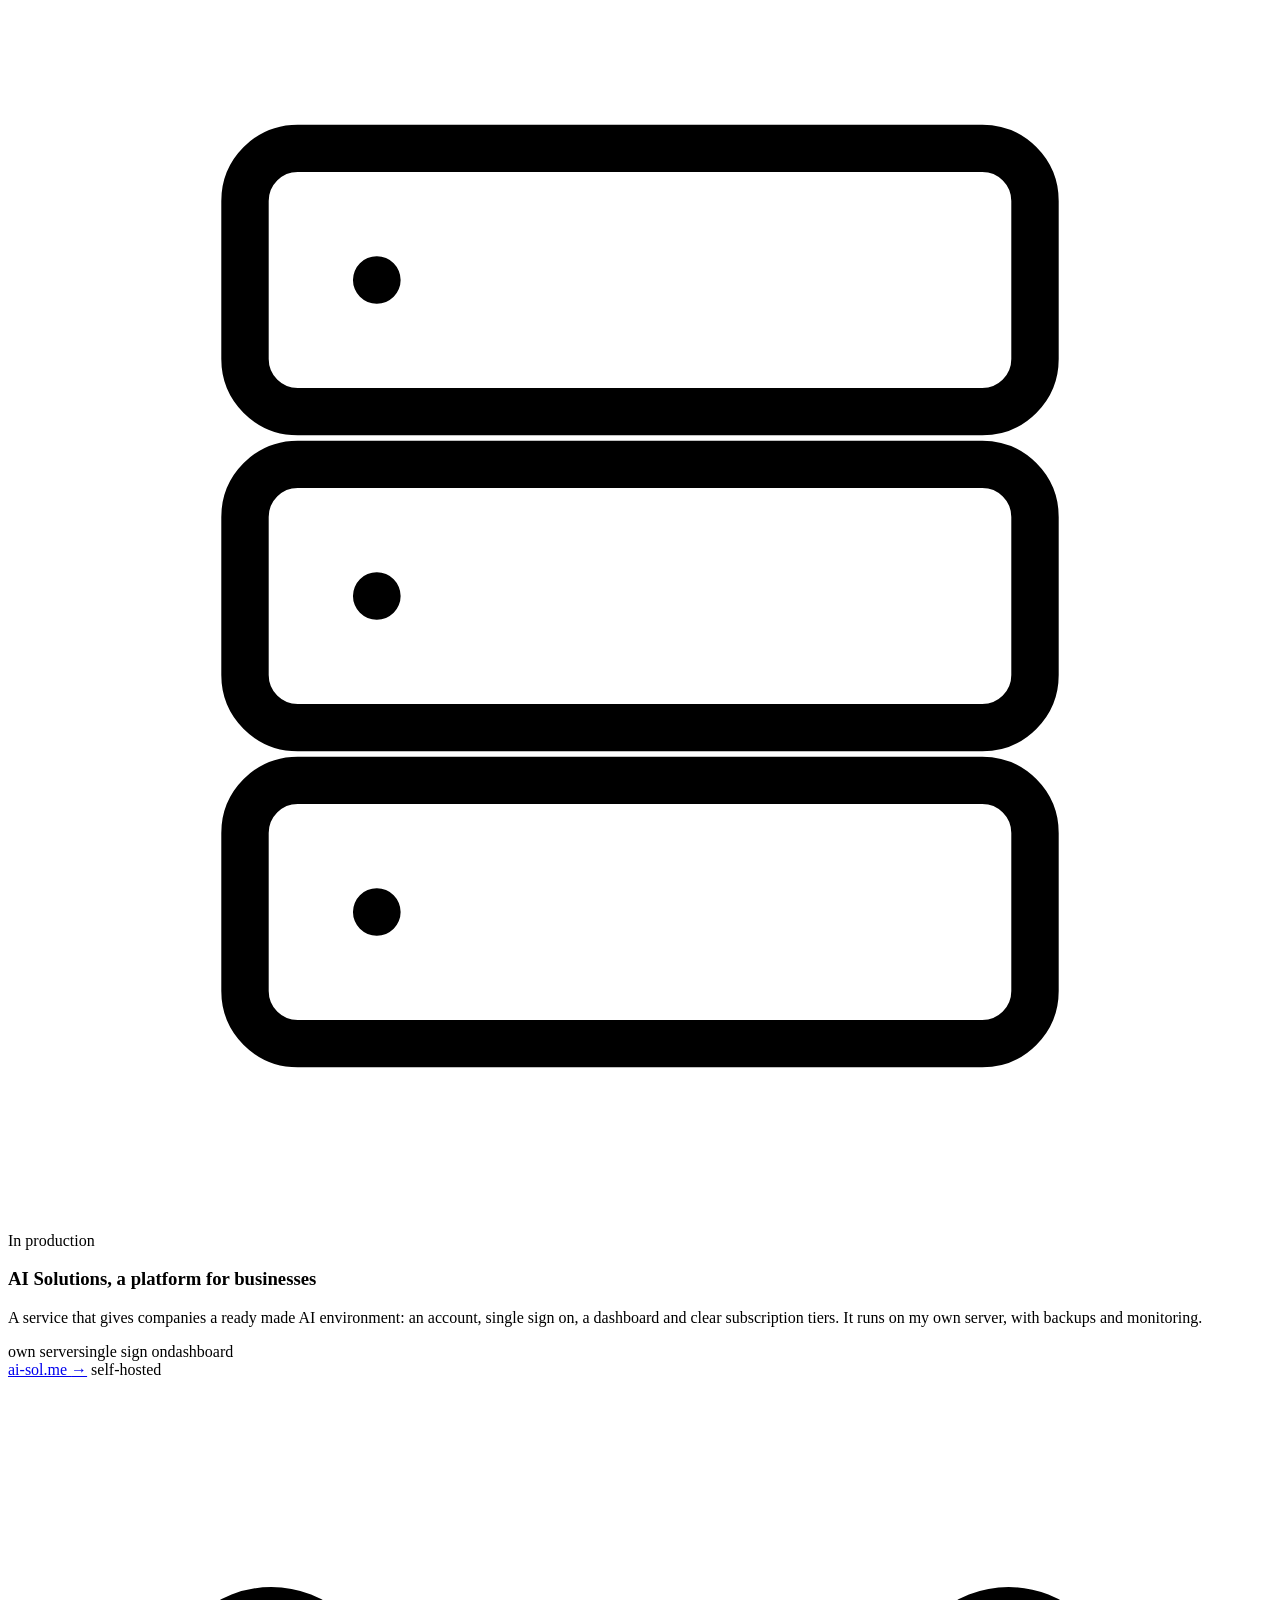
==== commit c040d0f9: "feat(portfolio): freelancer usluge + nova svijetla tema, 3D dizajn i dizajn sekcije" ====
--- a/public/en/index.html
+++ b/public/en/index.html
@@ -3,10 +3,11 @@
 <head>
 <meta charset="utf-8">
 <meta name="viewport" content="width=device-width,initial-scale=1">
-<title>Dimitrije Ačković — Software Engineering &amp; AI</title>
-<meta name="description" content="Software engineering student at ETF UCG. I build self-hosted AI systems, Python/Docker infrastructure and embedded projects.">
+<title>Dimitrije Ačković: 3D design, printing and technical work</title>
+<meta name="description" content="Freelancer based in Podgorica, Montenegro. 3D design and printing, graphic design (Photoshop, Illustrator), AI tooling, servers and device repair.">
 <link rel="canonical" href="https://portfolio.ai-sol.me/en/">
-<meta name="theme-color" content="#010102">
+<meta name="theme-color" content="#faf9f7" media="(prefers-color-scheme:light)">
+<meta name="theme-color" content="#0f0f12" media="(prefers-color-scheme:dark)">
 <meta name="author" content="Dimitrije Ačković">
 
 <link rel="alternate" hreflang="cnr" href="https://portfolio.ai-sol.me/">
@@ -20,19 +21,21 @@
 
 <meta property="og:type" content="website">
 <meta property="og:site_name" content="Dimitrije Ačković">
-<meta property="og:title" content="Dimitrije Ačković — Software Engineering &amp; AI">
-<meta property="og:description" content="Software engineering student at ETF UCG. Self-hosted AI systems, Python/Docker infrastructure, embedded.">
+<meta property="og:title" content="Dimitrije Ačković: 3D design, printing and technical work">
+<meta property="og:description" content="Freelancer based in Podgorica, Montenegro. 3D design and printing, graphic design, AI tooling, servers and device repair.">
 <meta property="og:url" content="https://portfolio.ai-sol.me/en/">
 <meta property="og:image" content="https://portfolio.ai-sol.me/static/brand/og.png">
 <meta property="og:locale" content="en_US">
 <meta property="og:locale:alternate" content="cnr_ME">
 <meta name="twitter:card" content="summary_large_image">
 
-<link rel="preload" href="/static/fonts/PressStart2P-Regular.woff2" as="font" type="font/woff2" crossorigin>
-<link rel="preconnect" href="https://fonts.googleapis.com">
-<link rel="preconnect" href="https://fonts.gstatic.com" crossorigin>
-<link href="https://fonts.googleapis.com/css2?family=Inter:wght@400;500;600;700&display=swap" rel="stylesheet">
+<link rel="preload" href="/static/fonts/instrument-serif.woff2" as="font" type="font/woff2" crossorigin>
+<link rel="preload" href="/static/fonts/instrument-sans.woff2" as="font" type="font/woff2" crossorigin>
 <link rel="stylesheet" href="/static/css/site.css">
+
+<script type="application/ld+json">
+{"@context":"https://schema.org","@type":"Person","name":"Dimitrije Ačković","alternateName":"dimce","url":"https://portfolio.ai-sol.me/en/","email":"mailto:dimitrije.ackovic18@gmail.com","jobTitle":"3D design, printing and technical work","address":{"@type":"PostalAddress","addressLocality":"Podgorica","addressCountry":"ME"},"alumniOf":{"@type":"CollegeOrUniversity","name":"Faculty of Electrical Engineering, University of Montenegro"},"sameAs":["https://github.com/xdimix18"],"knowsAbout":["3D modeling","3D printing","Fusion 360","Adobe Photoshop","Adobe Illustrator","Print preparation","AI automation","Self-hosted infrastructure","Embedded electronics","Device repair"],"makesOffer":[{"@type":"Offer","itemOffered":{"@type":"Service","name":"3D design and printing"}},{"@type":"Offer","itemOffered":{"@type":"Service","name":"Graphic design and print preparation"}},{"@type":"Offer","itemOffered":{"@type":"Service","name":"AI tooling and automation"}},{"@type":"Offer","itemOffered":{"@type":"Service","name":"Servers and infrastructure"}},{"@type":"Offer","itemOffered":{"@type":"Service","name":"Electronics and embedded"}},{"@type":"Offer","itemOffered":{"@type":"Service","name":"Repair and diagnostics"}}]}
+</script>
 </head>
 <body>
 
@@ -40,12 +43,13 @@
 
 <nav>
   <div class="wrap nav-in">
-    <a class="brand" href="/en/" aria-label="Dimitrije Ačković — home">
+    <a class="brand" href="/en/" aria-label="Dimitrije Ačković, home">
       <svg class="brand-mark" viewBox="0 0 254.6 254.63" fill="currentColor" aria-hidden="true">
         <path d="M0 254.63L0 72.75L36.38 72.75L36.38 36.37L72.75 36.37L72.75 0L181.88 0L181.88 36.37L218.26 36.37L218.26 72.75L254.6 72.75L254.6 254.63L181.85 254.63L181.85 181.88L72.75 181.88L72.75 254.63Z"/>
         <path d="M72.75 145.5L181.88 145.5L181.88 72.75L145.51 72.75L145.51 36.37L109.13 36.37L109.13 72.75L72.75 72.75Z"/>
       </svg>
-      <span class="brand-name">D. Ačković</span>
+      <span class="brand-name">Dimitrije Ačković</span>
+      <span class="brand-role">3D design and technical work</span>
     </a>
 
     <label for="nav-toggle" class="nav-burger" role="button" tabindex="0" aria-controls="nav-panel" aria-label="Menu">
@@ -53,9 +57,10 @@
     </label>
 
     <div class="nav-links" id="nav-panel">
-      <a href="#projects">Projects</a>
+      <a href="#services">Services</a>
+      <a href="#work">Work</a>
       <a href="#skills">Skills</a>
-      <a href="#education">Education</a>
+      <a href="#about">About</a>
       <a href="#contact">Contact</a>
       <a class="lang" href="/" hreflang="cnr" lang="cnr">MNE</a>
     </div>
@@ -64,292 +69,443 @@
 
 <header class="hero">
   <div class="wrap hero-in">
-    <span class="eyebrow"><span class="dot"></span>Open to internships &amp; collaboration</span>
-    <h1>I build <span class="grad">self-hosted AI systems</span> and the infrastructure that keeps them alive.</h1>
+    <span class="eyebrow"><span class="dot"></span>Available for new projects</span>
+    <h1>From a sketch to a <span class="hl">finished product</span>.</h1>
     <p class="lede">
-      I'm Dimitrije Ačković, a software engineering student at the Faculty of Electrical Engineering
-      in Podgorica, Montenegro. I work on Python/Docker services, large language model integrations
-      and embedded projects — and I prefer all of it running on my own server, not someone else's cloud.
+      I'm Dimitrije Ačković, a freelancer based in Podgorica, Montenegro. I model and print in 3D,
+      design visuals in Photoshop and Illustrator, and set up technical systems, from servers and
+      automation to electronics. I enjoy work where the result is something you can hold.
     </p>
     <div class="hero-cta">
-      <a class="btn btn-primary" href="#projects">View projects</a>
-      <a class="btn" href="mailto:dimitrije.ackovic18@gmail.com">Contact</a>
+      <a class="btn btn-primary" href="mailto:dimitrije.ackovic18@gmail.com?subject=Project%20enquiry">Send an enquiry</a>
+      <a class="btn" href="#work">See the work</a>
       <a class="btn btn-ghost" href="https://github.com/xdimix18" target="_blank" rel="noopener">GitHub ↗</a>
     </div>
-    <p class="hero-note">Podgorica, Montenegro · Serbian / Bosnian / Croatian · English</p>
+    <p class="hero-note">Podgorica, Montenegro · on site and remote · English, Serbian/Croatian</p>
+
+    <div class="stats">
+      <div><b>5+</b><span>years working with hardware and repair</span></div>
+      <div><b>3D</b><span>design, modelling and custom printing</span></div>
+      <div><b>5</b><span>services I have set up and maintain</span></div>
+      <div><b>24h</b><span>average reply time to an enquiry</span></div>
+    </div>
   </div>
 </header>
 
 <main>
 
+<section id="services">
+  <div class="wrap">
+    <div class="sec-label">01, Services</div>
+    <div class="sec-head">
+      <h2>What I can do for you</h2>
+      <p>From a one off job to a complete solution. If you are not sure what you need, send me a description of the problem and I will suggest a solution and a price.</p>
+    </div>
+
+    <div class="svc">
+
+      <article class="svc-card">
+        <div class="svc-ico warm">
+          <svg viewBox="0 0 24 24" fill="none" stroke="currentColor" stroke-width="1.7" stroke-linecap="round" stroke-linejoin="round" aria-hidden="true">
+            <path d="M12 2.8l8 4.6v9.2l-8 4.6-8-4.6V7.4z"/><path d="M4 7.4l8 4.6 8-4.6"/><path d="M12 12v9.2"/>
+          </svg>
+        </div>
+        <h3>3D design and printing</h3>
+        <p>Custom part modelling, print preparation, prototypes and small batches. Spare parts, enclosures, mounts and adapters that you simply cannot buy anywhere.</p>
+        <div class="svc-list"><span>Fusion 360</span><span>Cura</span><span>PLA and PETG</span><span>prototypes</span></div>
+      </article>
+
+      <article class="svc-card">
+        <div class="svc-ico warm">
+          <svg viewBox="0 0 24 24" fill="none" stroke="currentColor" stroke-width="1.7" stroke-linecap="round" stroke-linejoin="round" aria-hidden="true">
+            <path d="M4 20l4.5-1 9.2-9.2a2.1 2.1 0 0 0-3-3L5.5 16z"/><path d="M14.5 6.5l3 3"/><path d="M4 20h4"/>
+          </svg>
+        </div>
+        <h3>Graphic design and print preparation</h3>
+        <p>Visuals, posters, flyers, business cards and covers. Photo retouching and editing, plus the technical preparation of files for the print shop, with no surprises on press.</p>
+        <div class="svc-list"><span>Photoshop</span><span>Illustrator</span><span>InDesign</span><span>Lightroom</span></div>
+      </article>
+
+      <article class="svc-card">
+        <div class="svc-ico">
+          <svg viewBox="0 0 24 24" fill="none" stroke="currentColor" stroke-width="1.7" stroke-linecap="round" stroke-linejoin="round" aria-hidden="true">
+            <rect x="7" y="7" width="10" height="10" rx="2.2"/><path d="M10 2.8v3M14 2.8v3M10 18.2v3M14 18.2v3M2.8 10h3M2.8 14h3M18.2 10h3M18.2 14h3"/>
+          </svg>
+        </div>
+        <h3>AI tooling and automation</h3>
+        <p>Setting up local AI models and assistants on your machine or server, together with automation for the tasks you repeat every day. Your data stays with you.</p>
+        <div class="svc-list"><span>local models</span><span>assistants</span><span>automation</span><span>integrations</span></div>
+      </article>
+
+      <article class="svc-card">
+        <div class="svc-ico">
+          <svg viewBox="0 0 24 24" fill="none" stroke="currentColor" stroke-width="1.7" stroke-linecap="round" stroke-linejoin="round" aria-hidden="true">
+            <rect x="3.5" y="3.5" width="17" height="6.5" rx="2"/><rect x="3.5" y="14" width="17" height="6.5" rx="2"/><path d="M7 6.7h.01M7 17.2h.01"/>
+          </svg>
+        </div>
+        <h3>Servers and infrastructure</h3>
+        <p>Setting up and maintaining servers, services and domains, with access control, backups and monitoring. Everything documented, so you can maintain it yourself later.</p>
+        <div class="svc-list"><span>Docker</span><span>Linux</span><span>Cloudflare</span><span>backups</span></div>
+      </article>
+
+      <article class="svc-card">
+        <div class="svc-ico">
+          <svg viewBox="0 0 24 24" fill="none" stroke="currentColor" stroke-width="1.7" stroke-linecap="round" stroke-linejoin="round" aria-hidden="true">
+            <rect x="6" y="6" width="12" height="12" rx="2"/><path d="M9.5 6V3.6M14.5 6V3.6M9.5 20.4V18M14.5 20.4V18M6 9.5H3.6M6 14.5H3.6M20.4 9.5H18M20.4 14.5H18"/><circle cx="12" cy="12" r="2.4"/>
+          </svg>
+        </div>
+        <h3>Electronics and embedded</h3>
+        <p>Arduino and microcontrollers, sensors, RFID, measurement and power. From a breadboard prototype to a neatly soldered and packaged device.</p>
+        <div class="svc-list"><span>Arduino</span><span>sensors</span><span>RFID</span><span>soldering</span></div>
+      </article>
+
+      <article class="svc-card">
+        <div class="svc-ico">
+          <svg viewBox="0 0 24 24" fill="none" stroke="currentColor" stroke-width="1.7" stroke-linecap="round" stroke-linejoin="round" aria-hidden="true">
+            <path d="M14.5 6.5a4.5 4.5 0 0 0 6 6l-8 8a3.2 3.2 0 0 1-4.5-4.5z"/><path d="M6.5 3.5l1.4 3.1 3.1 1.4-3.1 1.4-1.4 3.1-1.4-3.1L2 8l3.1-1.4z"/>
+          </svg>
+        </div>
+        <h3>Repair and diagnostics</h3>
+        <p>Computers, phones, home appliances and power tools. Diagnostics, component level repair, part replacement and upgrades, always with a clear written finding of what was wrong.</p>
+        <div class="svc-list"><span>diagnostics</span><span>repair</span><span>upgrades</span><span>advice</span></div>
+      </article>
+
+    </div>
+  </div>
+</section>
+
+<section id="work">
+  <div class="wrap">
+    <div class="sec-label">02, Selected work</div>
+    <div class="sec-head">
+      <h2>Work that actually worked</h2>
+      <p>Some of it for clients, some of it for myself. Every project went through real conditions, not just a demo.</p>
+    </div>
+
+    <div class="grid">
+
+      <article class="card">
+        <div class="art warm">
+          <svg viewBox="0 0 48 48" fill="none" stroke="currentColor" stroke-width="1.8" stroke-linecap="round" stroke-linejoin="round" aria-hidden="true">
+            <rect x="9" y="7" width="30" height="34" rx="3"/><circle cx="19" cy="19" r="5"/><circle cx="30" cy="32" r="3.4"/><path d="M9 29h30"/>
+          </svg>
+        </div>
+        <div class="card-body">
+          <div class="card-top"><span class="badge warm">Design and build</span></div>
+          <h3>Studio monitor cabinets</h3>
+          <p class="tag">Cabinets built to the original dimensions: CAD model, MDF panels, rebated joints and the final assembly of drivers and crossover. A project that combines measuring, design and woodwork.</p>
+          <div class="stack"><span class="chip">Fusion 360</span><span class="chip">MDF</span><span class="chip">acoustics</span></div>
+          <div class="card-foot"><span class="card-note">personal project</span></div>
+        </div>
+      </article>
+
+      <article class="card">
+        <div class="art warm">
+          <svg viewBox="0 0 48 48" fill="none" stroke="currentColor" stroke-width="1.8" stroke-linecap="round" stroke-linejoin="round" aria-hidden="true">
+            <path d="M24 6l16 9v18l-16 9-16-9V15z"/><path d="M8 15l16 9 16-9M24 24v18"/><path d="M16 10.5l16 9"/>
+          </svg>
+        </div>
+        <div class="card-body">
+          <div class="card-top"><span class="badge warm">3D printing</span></div>
+          <h3>Enclosures and spare parts</h3>
+          <p class="tag">When the original part does not exist or is not worth ordering, I model and print it: enclosures, mounts, adapters, covers and small mechanisms. Measure, model, test print, then the final piece.</p>
+          <div class="stack"><span class="chip">Fusion 360</span><span class="chip">Cura</span><span class="chip">PETG</span></div>
+          <div class="card-foot"><span class="card-note">repair shop practice</span></div>
+        </div>
+      </article>
+
+      <article class="card">
+        <div class="art warm">
+          <svg viewBox="0 0 48 48" fill="none" stroke="currentColor" stroke-width="1.8" stroke-linecap="round" stroke-linejoin="round" aria-hidden="true">
+            <rect x="11" y="7" width="26" height="34" rx="2.5"/><circle cx="19" cy="16" r="3"/><path d="M26 13.5h7M26 18.5h5"/><path d="M16 26h16M16 31h16M16 36h9"/>
+          </svg>
+        </div>
+        <div class="card-body">
+          <div class="card-top"><span class="badge warm">Design</span></div>
+          <h3>Visuals and print preparation</h3>
+          <p class="tag">Poster, flyer and business cards prepared for the print shop: typography, grid, colour and technical file preparation, so that the printed result matches what you see on screen.</p>
+          <div class="stack"><span class="chip">Illustrator</span><span class="chip">InDesign</span><span class="chip">Photoshop</span></div>
+          <div class="card-foot"><span class="card-note">for clients</span></div>
+        </div>
+      </article>
+
+      <article class="card">
+        <div class="art">
+          <svg viewBox="0 0 48 48" fill="none" stroke="currentColor" stroke-width="1.8" stroke-linecap="round" stroke-linejoin="round" aria-hidden="true">
+            <rect x="9" y="7" width="30" height="10" rx="2"/><rect x="9" y="19" width="30" height="10" rx="2"/><rect x="9" y="31" width="30" height="10" rx="2"/><path d="M14 12h.01M14 24h.01M14 36h.01"/>
+          </svg>
+        </div>
+        <div class="card-body">
+          <div class="card-top"><span class="badge live">In production</span></div>
+          <h3>AI Solutions, a platform for businesses</h3>
+          <p class="tag">A service that gives companies a ready made AI environment: an account, single sign on, a dashboard and clear subscription tiers. It runs on my own server, with backups and monitoring.</p>
+          <div class="stack"><span class="chip">own server</span><span class="chip">single sign on</span><span class="chip">dashboard</span></div>
+          <div class="card-foot">
+            <a class="card-more" href="https://ai-sol.me" target="_blank" rel="noopener">ai-sol.me <span class="arw">→</span></a>
+            <span class="card-note">self-hosted</span>
+          </div>
+        </div>
+      </article>
+
+      <article class="card">
+        <div class="art">
+          <svg viewBox="0 0 48 48" fill="none" stroke="currentColor" stroke-width="1.8" stroke-linecap="round" stroke-linejoin="round" aria-hidden="true">
+            <circle cx="24" cy="24" r="4.5"/><circle cx="10" cy="12" r="3.2"/><circle cx="38" cy="12" r="3.2"/><circle cx="10" cy="36" r="3.2"/><circle cx="38" cy="36" r="3.2"/><path d="M12.4 14.2l7.4 6.4M35.6 14.2l-7.4 6.4M12.4 33.8l7.4-6.4M35.6 33.8l-7.4-6.4"/>
+          </svg>
+        </div>
+        <div class="card-body">
+          <div class="card-top"><span class="badge live">Active</span></div>
+          <h3>Odysseus, a workspace for AI models</h3>
+          <p class="tag">An environment I use every day: model management, administration and knowledge search per project. It runs on my own hardware, with no third party cloud and no monthly subscriptions.</p>
+          <div class="stack"><span class="chip">own server</span><span class="chip">models</span><span class="chip">automation</span></div>
+          <div class="card-foot">
+            <a class="card-more" href="https://github.com/xdimix18" target="_blank" rel="noopener">GitHub <span class="arw">→</span></a>
+            <span class="card-note">open source</span>
+          </div>
+        </div>
+      </article>
+
+      <article class="card">
+        <div class="art">
+          <svg viewBox="0 0 48 48" fill="none" stroke="currentColor" stroke-width="1.8" stroke-linecap="round" stroke-linejoin="round" aria-hidden="true">
+            <path d="M8 24h4l3-8 4 16 4-12 3 6h4l3-9 3 7h4"/>
+          </svg>
+        </div>
+        <div class="card-body">
+          <div class="card-top"><span class="badge">Application</span></div>
+          <h3>Audiobook Studio</h3>
+          <p class="tag">A desktop application that turns a PDF or EPUB book into an audiobook using a local voice model. The text never leaves your computer, and chapters and voice are chosen before processing.</p>
+          <div class="stack"><span class="chip">PySide6</span><span class="chip">TTS</span><span class="chip">ComfyUI</span></div>
+          <div class="card-foot"><span class="card-note">local, no cloud</span></div>
+        </div>
+      </article>
+
+      <article class="card">
+        <div class="art">
+          <svg viewBox="0 0 48 48" fill="none" stroke="currentColor" stroke-width="1.8" stroke-linecap="round" stroke-linejoin="round" aria-hidden="true">
+            <rect x="8" y="18" width="24" height="14" rx="3"/><path d="M32 23h6a3 3 0 0 1 3 3v1a3 3 0 0 1-3 3h-6"/><path d="M14 24v.01M19 24v.01M24 24v.01M14 29h10"/>
+          </svg>
+        </div>
+        <div class="card-body">
+          <div class="card-top"><span class="badge">Hardware</span></div>
+          <h3>Vehicle diagnostics without a laptop</h3>
+          <p class="tag">A pocket device application that reads fault codes and basic vehicle parameters through an ELM327 adapter. Deliberately built to work without a phone and without installing any software.</p>
+          <div class="stack"><span class="chip">C</span><span class="chip">UART</span><span class="chip">OBD-II</span></div>
+          <div class="card-foot"><span class="card-note">personal project</span></div>
+        </div>
+      </article>
+
+      <article class="card">
+        <div class="art">
+          <svg viewBox="0 0 48 48" fill="none" stroke="currentColor" stroke-width="1.8" stroke-linecap="round" stroke-linejoin="round" aria-hidden="true">
+            <rect x="13" y="12" width="22" height="26" rx="3"/><path d="M19 12V9h10v3"/><path d="M13 21h22"/><path d="M5 19a6 6 0 0 1 6-6M5 26a13 13 0 0 1 13-13"/>
+          </svg>
+        </div>
+        <div class="card-body">
+          <div class="card-top"><span class="badge">Hardware</span></div>
+          <h3>Access control system</h3>
+          <p class="tag">An access system on an Arduino Uno: card reader, status LCD, buzzer and a sensor. The verification logic runs without blocking anything, and every entry is clearly heard and shown.</p>
+          <div class="stack"><span class="chip">Arduino</span><span class="chip">RFID</span><span class="chip">LCD</span></div>
+          <div class="card-foot"><span class="card-note">student project</span></div>
+        </div>
+      </article>
+
+      <article class="card">
+        <div class="art">
+          <svg viewBox="0 0 48 48" fill="none" stroke="currentColor" stroke-width="1.8" stroke-linecap="round" stroke-linejoin="round" aria-hidden="true">
+            <rect x="9" y="9" width="30" height="9" rx="2"/><rect x="9" y="21" width="30" height="9" rx="2"/><rect x="9" y="33" width="30" height="9" rx="2"/><path d="M14 13.5h.01M14 25.5h.01M14 37.5h.01"/>
+          </svg>
+        </div>
+        <div class="card-body">
+          <div class="card-top"><span class="badge">Systems</span></div>
+          <h3>A workstation with four operating systems</h3>
+          <p class="tag">A multi boot workstation with disk encryption and a RAID archive, plus a written recovery procedure in case the boot loader breaks. It taught me that every step needs a way back.</p>
+          <div class="stack"><span class="chip">LUKS</span><span class="chip">btrfs</span><span class="chip">GRUB</span></div>
+          <div class="card-foot"><span class="card-note">own equipment</span></div>
+        </div>
+      </article>
+
+      <article class="card">
+        <div class="art">
+          <svg viewBox="0 0 48 48" fill="none" stroke="currentColor" stroke-width="1.8" stroke-linecap="round" stroke-linejoin="round" aria-hidden="true">
+            <path d="M6 14h11l3.5 4H42v20a2 2 0 0 1-2 2H8a2 2 0 0 1-2-2z"/><path d="M24 30l4 4 7-8"/>
+          </svg>
+        </div>
+        <div class="card-body">
+          <div class="card-top"><span class="badge">Automation</span></div>
+          <h3>Data tidying tools</h3>
+          <p class="tag">Scripts that tame chaotic folders: sorting by type and date, duplicate checking and a manifest of every action. They never delete anything without your decision.</p>
+          <div class="stack"><span class="chip">scripts</span><span class="chip">CLI</span><span class="chip">safe by default</span></div>
+          <div class="card-foot"><span class="card-note">used daily</span></div>
+        </div>
+      </article>
+
+    </div>
+  </div>
+</section>
+
+<section id="how">
+  <div class="wrap">
+    <div class="sec-label">03, How I work</div>
+    <div class="sec-head">
+      <h2>Four rules that do not change</h2>
+      <p>This is what clients and employers notice most about working with me, and where I differ from the usual student portfolio.</p>
+    </div>
+    <div class="how">
+      <div class="how-item">
+        <b>Agreement before tools</b>
+        <p>First we clarify what it has to do and what it costs. A fixed quote before work starts, no hidden items and no changing the deal halfway through.</p>
+      </div>
+      <div class="how-item">
+        <b>I keep going until it works</b>
+        <p>I hand over a result when it has been tested under real conditions, not when it looks like it works. With hardware and electronics that difference matters most.</p>
+      </div>
+      <div class="how-item">
+        <b>Documentation with every job</b>
+        <p>Every job comes with a short note on what was done, which parts or names were used, and what to do if something acts up a week or a month later.</p>
+      </div>
+      <div class="how-item">
+        <b>No dependence on someone else's cloud</b>
+        <p>Where possible, the solution stays on your equipment, your accounts and your data. That way you do not depend on someone else's subscription or decisions.</p>
+      </div>
+    </div>
+  </div>
+</section>
+
+<section id="skills">
+  <div class="wrap">
+    <div class="sec-label">04, Skills</div>
+    <div class="sec-head">
+      <h2>What I work with</h2>
+      <p>Tools I actually use, not only the ones I saw in a course.</p>
+    </div>
+
+    <div class="skills">
+      <div class="skill-col">
+        <h3>Design and 3D</h3>
+        <ul>
+          <li>Fusion 360, custom modelling</li>
+          <li>3D print preparation (Cura)</li>
+          <li>Adobe Photoshop and Lightroom</li>
+          <li>Adobe Illustrator and InDesign</li>
+          <li>Print ready file preparation</li>
+          <li>SketchUp, basics</li>
+        </ul>
+      </div>
+      <div class="skill-col">
+        <h3>Systems and networks</h3>
+        <ul>
+          <li>Docker and Docker Compose</li>
+          <li>Linux, Ubuntu and Parrot</li>
+          <li>Cloudflare tunnels and DNS</li>
+          <li>Tailscale private network</li>
+          <li>Nginx and reverse proxy</li>
+          <li>Backup and system recovery</li>
+        </ul>
+      </div>
+      <div class="skill-col">
+        <h3>AI tooling</h3>
+        <ul>
+          <li>Local models (Ollama, llama.cpp)</li>
+          <li>ComfyUI and node graphs</li>
+          <li>Voice models and audio processing</li>
+          <li>Semantic search (embeddings)</li>
+          <li>Task automation</li>
+        </ul>
+      </div>
+      <div class="skill-col">
+        <h3>Hardware and electronics</h3>
+        <ul>
+          <li>Device diagnostics and repair</li>
+          <li>Soldering and measuring</li>
+          <li>Arduino and sensors</li>
+          <li>RFID and access systems</li>
+          <li>Flipper Zero and microcontrollers</li>
+          <li>Batteries and power supplies</li>
+        </ul>
+      </div>
+      <div class="skill-col">
+        <h3>Other</h3>
+        <ul>
+          <li>Automation scripting</li>
+          <li>Git and GitHub</li>
+          <li>LaTeX and document production</li>
+          <li>Office and Google Workspace</li>
+          <li>English, C1 level</li>
+        </ul>
+      </div>
+    </div>
+  </div>
+</section>
+
 <section id="about">
   <div class="wrap">
-    <div class="sec-label">01 — About</div>
+    <div class="sec-label">05, About</div>
     <div class="about">
       <div>
         <p>
-          I started with hardware — microcontrollers, sensors and a soldering iron — and that path
-          led me to servers and language models. Today my main focus is <strong>self-hosted AI</strong>:
-          making models, databases and tooling run reliably on my own infrastructure, with real
-          authentication, monitoring and backups — not just a demo notebook.
+          I started with hardware: microcontrollers, sensors and a soldering iron. My first jobs were in
+          a repair shop, where I learned to take apart, measure, fix and return to service everything
+          from phones and computers to power tools. Today that adds up to <strong>more than five years
+          of working with equipment</strong>, including on site visits to clients.
         </p>
         <p>
-          In practice that means a lot of Python (Flask, FastAPI), Docker Compose and Linux
-          administration, networking and reverse proxies, plus occasional C for embedded work.
-          I like to understand a system from the bottom up: from how a packet is routed to why
-          a model started hallucinating.
+          Design came along the way. I model parts in Fusion 360 and print them, I built my own studio
+          monitor cabinets, and I do visuals and print preparation in Photoshop, Illustrator and
+          InDesign. I am currently studying at the Faculty of Electrical Engineering in Podgorica,
+          Applied Computing programme.
         </p>
         <p>
-          I also worked at a computer repair shop, so the hardware side isn't foreign to me —
-          diagnostics, component replacement, everything in between. That taught me to keep
-          working on a problem until it actually works, not until it looks like it does.
+          Alongside that I run my own server and a small homelab, where I set up AI tooling, automation,
+          backups and services that I later offer to clients. Outside of work I am into music and have
+          been DJing for years, which taught me to perform in front of an audience and deliver on a deadline.
         </p>
       </div>
       <dl class="facts">
         <div><dt>Location</dt><dd>Podgorica, Montenegro</dd></div>
+        <div><dt>Status</dt><dd>Available for projects</dd></div>
+        <div><dt>Focus</dt><dd>3D design, design, AI tooling, hardware</dd></div>
         <div><dt>University</dt><dd>ETF UCG, Applied Computing</dd></div>
-        <div><dt>Index no.</dt><dd>76/2024</dd></div>
-        <div><dt>Focus</dt><dd>AI infrastructure, Python, Docker</dd></div>
+        <div><dt>Languages</dt><dd>Montenegrin, English (C1)</dd></div>
+        <div><dt>Reply time</dt><dd>Within 24 hours</dd></div>
         <div><dt>GitHub</dt><dd>@xdimix18</dd></div>
-        <div><dt>Status</dt><dd>Open to internships</dd></div>
       </dl>
     </div>
   </div>
 </section>
 
-<section id="projects">
-  <div class="wrap">
-    <div class="sec-label">02 — Projects</div>
+<section id="experience">
+  <div class="wrap">
+    <div class="sec-label">06, Experience</div>
     <div class="sec-head">
-      <h2>Things I've built and things I'm still building</h2>
-      <p>From a production platform to university projects and tools I use daily.</p>
-    </div>
-
-    <div class="grid">
-
-      <article class="card">
-        <div class="card-top">
-          <span class="badge live">In production</span>
-        </div>
-        <h3>AI Solutions</h3>
-        <p class="tag">
-          A platform for renting self-hosted AI harnesses. Flask portal with a landing page,
-          signup and user dashboard, Authentik SSO, Cloudflare tunnels to expose services,
-          bilingual (Montenegrin/English) with a custom design system. Runs on my own server
-          with backup procedures and monitoring.
-        </p>
-        <div class="stack">
-          <span class="chip">Python</span><span class="chip">Flask</span>
-          <span class="chip">Docker</span><span class="chip">Authentik SSO</span>
-          <span class="chip">Cloudflare Tunnel</span>
-        </div>
-        <div class="card-foot">
-          <a class="card-more" href="https://ai-sol.me" target="_blank" rel="noopener">ai-sol.me <span class="arw">→</span></a>
-          <span class="card-note">self-hosted</span>
-        </div>
-      </article>
-
-      <article class="card">
-        <div class="card-top">
-          <span class="badge oss">Open source</span>
-        </div>
-        <h3>Odysseus</h3>
-        <p class="tag">
-          A self-hosted AI workspace, forked with my own changes (DIMCIC). I worked on model
-          endpoint management, an admin panel with grouped endpoints, a skill routing layer
-          and MCP server integration. It's my main interface for daily work with models.
-        </p>
-        <div class="stack">
-          <span class="chip">Python</span><span class="chip">LLM integration</span>
-          <span class="chip">SQLite</span><span class="chip">Docker</span>
-        </div>
-        <div class="card-foot">
-          <a class="card-more" href="https://github.com/xdimix18" target="_blank" rel="noopener">GitHub <span class="arw">→</span></a>
-          <span class="card-note">fork + development</span>
-        </div>
-      </article>
-
-      <article class="card">
-        <div class="card-top">
-          <span class="badge live">Active</span>
-        </div>
-        <h3>Skill Router</h3>
-        <p class="tag">
-          A knowledge routing microservice: vector search over a library of procedures,
-          automatic selection of relevant skills for a task, and dependency graph
-          visualisation. Flask + fastembed, running as its own container.
-        </p>
-        <div class="stack">
-          <span class="chip">Flask</span><span class="chip">fastembed</span>
-          <span class="chip">Vector search</span><span class="chip">Graph viz</span>
-        </div>
-        <div class="card-foot">
-          <span class="card-note">internal service</span>
-        </div>
-      </article>
-
-      <article class="card">
-        <div class="card-top">
-          <span class="badge dev">In development</span>
-        </div>
-        <h3>Audiobook Studio</h3>
-        <p class="tag">
-          A desktop app that turns PDF and EPUB books into audiobooks using a local
-          Qwen3-TTS model through ComfyUI graphs. PySide6 interface, GPU acceleration
-          via ROCm, with voice control and per-chapter text processing.
-        </p>
-        <div class="stack">
-          <span class="chip">PySide6</span><span class="chip">Qwen3-TTS</span>
-          <span class="chip">ComfyUI</span><span class="chip">ROCm</span>
-        </div>
-        <div class="card-foot">
-          <span class="card-note">fully local, no cloud</span>
-        </div>
-      </article>
-
-      <article class="card">
-        <div class="card-top">
-          <span class="badge uni">Embedded</span>
-        </div>
-        <h3>Flipper Zero — OBD-II</h3>
-        <p class="tag">
-          A Flipper Zero FAP app that talks to an ELM327 OBD-II adapter over GPIO UART.
-          Built for reading diagnostic trouble codes and basic vehicle parameters
-          without a phone or laptop.
-        </p>
-        <div class="stack">
-          <span class="chip">C</span><span class="chip">Flipper SDK</span>
-          <span class="chip">UART</span><span class="chip">OBD-II</span>
-        </div>
-        <div class="card-foot">
-          <span class="card-note">hardware</span>
-        </div>
-      </article>
-
-      <article class="card">
-        <div class="card-top">
-          <span class="badge uni">Embedded</span>
-        </div>
-        <h3>Access Control System</h3>
-        <p class="tag">
-          An RFID access system on Arduino Uno: RC522 card reader, status LCD, buzzer and
-          a sensor for detection. I designed both the card verification logic and the
-          peripheral handling without blocking the main loop.
-        </p>
-        <div class="stack">
-          <span class="chip">Arduino Uno</span><span class="chip">RFID-RC522</span>
-          <span class="chip">LCD</span><span class="chip">C++</span>
-        </div>
-        <div class="card-foot">
-          <span class="card-note">university project</span>
-        </div>
-      </article>
-
-      <article class="card">
-        <div class="card-top">
-          <span class="badge oss">Tooling</span>
-        </div>
-        <h3>Data organisation — dorg / dsort / dock</h3>
-        <p class="tag">
-          Small Python CLI tools for taming chaotic folders: organising by type and date,
-          sorting, and duplicate checking. The key rule: they never delete files — they
-          only propose and move, logging every action.
-        </p>
-        <div class="stack">
-          <span class="chip">Python</span><span class="chip">CLI</span>
-          <span class="chip">Automation</span>
-        </div>
-        <div class="card-foot">
-          <span class="card-note">used daily</span>
-        </div>
-      </article>
-
-    </div>
-  </div>
-</section>
-
-<section id="skills">
-  <div class="wrap">
-    <div class="sec-label">03 — Skills</div>
-    <div class="sec-head">
-      <h2>What I work with</h2>
-      <p>Tools and technologies I use in real projects, not just coursework.</p>
-    </div>
-
-    <div class="skills">
-      <div class="skill-col">
-        <h3>Backend</h3>
-        <ul>
-          <li>Python — Flask, FastAPI</li>
-          <li>REST API design</li>
-          <li>SQLite, basic SQL</li>
-          <li>Vector databases and search</li>
-        </ul>
-      </div>
-      <div class="skill-col">
-        <h3>Infrastructure</h3>
-        <ul>
-          <li>Docker and Docker Compose</li>
-          <li>Linux administration (Ubuntu/Debian)</li>
-          <li>Nginx and reverse proxies</li>
-          <li>Cloudflare tunnels, Tailscale</li>
-          <li>SSH, backup and restore</li>
-        </ul>
-      </div>
-      <div class="skill-col">
-        <h3>AI / LLM</h3>
-        <ul>
-          <li>LLM API integration</li>
-          <li>Local models (Ollama, TTS)</li>
-          <li>Embeddings and vector search</li>
-          <li>MCP servers and skill routing</li>
-        </ul>
-      </div>
-      <div class="skill-col">
-        <h3>Embedded &amp; more</h3>
-        <ul>
-          <li>Arduino, sensors, RFID</li>
-          <li>Flipper Zero (C, FAP)</li>
-          <li>Networking — Cisco IOS basics</li>
-          <li>Git and GitHub workflow</li>
-          <li>Computer hardware repair</li>
-        </ul>
-      </div>
-    </div>
-  </div>
-</section>
-
-<section id="education">
-  <div class="wrap">
-    <div class="sec-label">04 — Education</div>
-    <div class="sec-head">
-      <h2>ETF UCG, Podgorica</h2>
+      <h2>Where I have worked</h2>
     </div>
 
     <div class="tl">
       <div class="tl-item">
-        <div class="when">2024 — present</div>
-        <h3>Applied Computing studies</h3>
-        <p>
-          Faculty of Electrical Engineering, University of Montenegro. Index number 76/2024.
-          Focus on programming, networking, computer systems and signal processing.
-        </p>
+        <div class="when">2025, present</div>
+        <h3>Tehnoplus, field service technician</h3>
+        <p>Diagnostics and repair on client premises, installations, maintenance and part replacement. Field work teaches you that the solution has to work on the first visit.</p>
       </div>
       <div class="tl-item">
-        <div class="when">Part-time</div>
-        <h3>Computer repair shop</h3>
-        <p>
-          Hardware diagnostics and repair, system installation, troubleshooting in real
-          conditions — experience you don't get from lectures.
-        </p>
+        <div class="when">2024, 2025</div>
+        <h3>Okov, service technician</h3>
+        <p>Intake and diagnostics of devices, component level repair, warranty work and customer communication. This is where the approach crystallised: finding first, repair second.</p>
+      </div>
+      <div class="tl-item">
+        <div class="when">2023, 2024</div>
+        <h3>Hard Rock Cafe, waiter</h3>
+        <p>Working with people, teamwork and shifts under pressure. The experience that helped most with client communication later on.</p>
+      </div>
+      <div class="tl-item">
+        <div class="when">2020</div>
+        <h3>Čikom, repair shop internship</h3>
+        <p>Mobile phone and computer repair: disassembly, component replacement and my first independent repairs. This is where my first soldering iron came from.</p>
       </div>
       <div class="tl-item">
         <div class="when">Ongoing</div>
-        <h3>Self-taught work on my own infrastructure</h3>
-        <p>
-          A personal server, self-hosted services, homelab experiments with models and
-          automation. Most of what I know about AI infrastructure comes from there.
-        </p>
+        <h3>Independent work: 3D printing, design and my own infrastructure</h3>
+        <p>Custom part modelling and printing, visuals for print and first client jobs, alongside my own server where I test everything I later offer to others.</p>
       </div>
     </div>
   </div>
@@ -359,15 +515,18 @@
   <div class="wrap">
     <div class="contact-box">
       <div>
-        <h2>Let's build something together</h2>
+        <h2>Have a project or an idea?</h2>
         <p>
-          I'm open to internships, freelance work and projects around AI infrastructure,
-          backend and automation. Email is the fastest way to reach me.
+          Send a short description, a few photos if you have them, and the deadline you need. I reply
+          within 24 hours with a proposed solution and a fixed price. I work both on site in Podgorica
+          and remotely.
         </p>
+        <p class="fine">For music and bookings: @dimoza_</p>
       </div>
       <div class="contact-links">
-        <a class="btn btn-primary" href="mailto:dimitrije.ackovic18@gmail.com">dimitrije.ackovic18@gmail.com</a>
+        <a class="btn btn-primary" href="mailto:dimitrije.ackovic18@gmail.com?subject=Project%20enquiry">dimitrije.ackovic18@gmail.com</a>
         <a class="btn" href="https://github.com/xdimix18" target="_blank" rel="noopener">GitHub ↗</a>
+        <a class="btn" href="https://instagram.com/dimoza_" target="_blank" rel="noopener">Instagram ↗</a>
       </div>
     </div>
   </div>
@@ -379,7 +538,8 @@
   <div class="wrap foot-in">
     <p>© 2026 Dimitrije Ačković · Podgorica, Montenegro</p>
     <div class="foot-links">
-      <a href="#projects">Projects</a>
+      <a href="#services">Services</a>
+      <a href="#work">Work</a>
       <a href="#skills">Skills</a>
       <a href="#contact">Contact</a>
       <a href="/" hreflang="cnr" lang="cnr">Crnogorski</a>
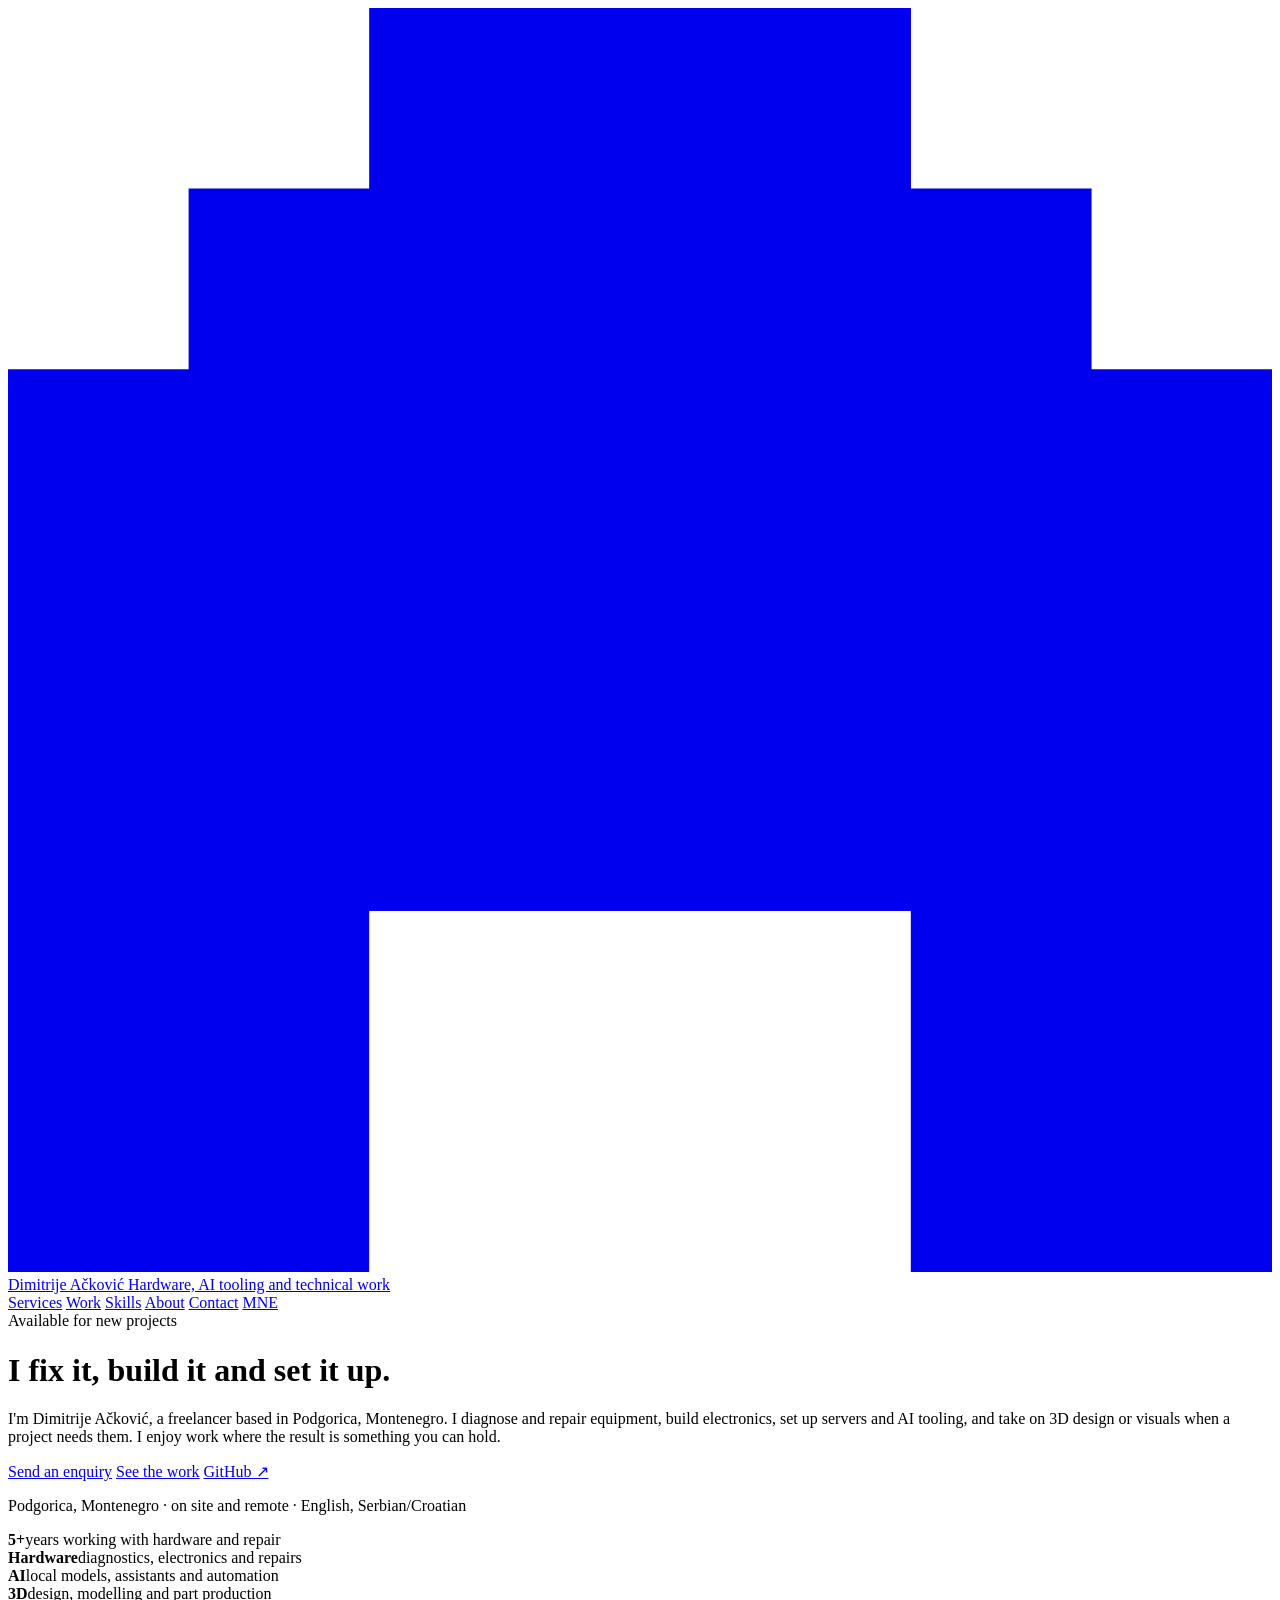
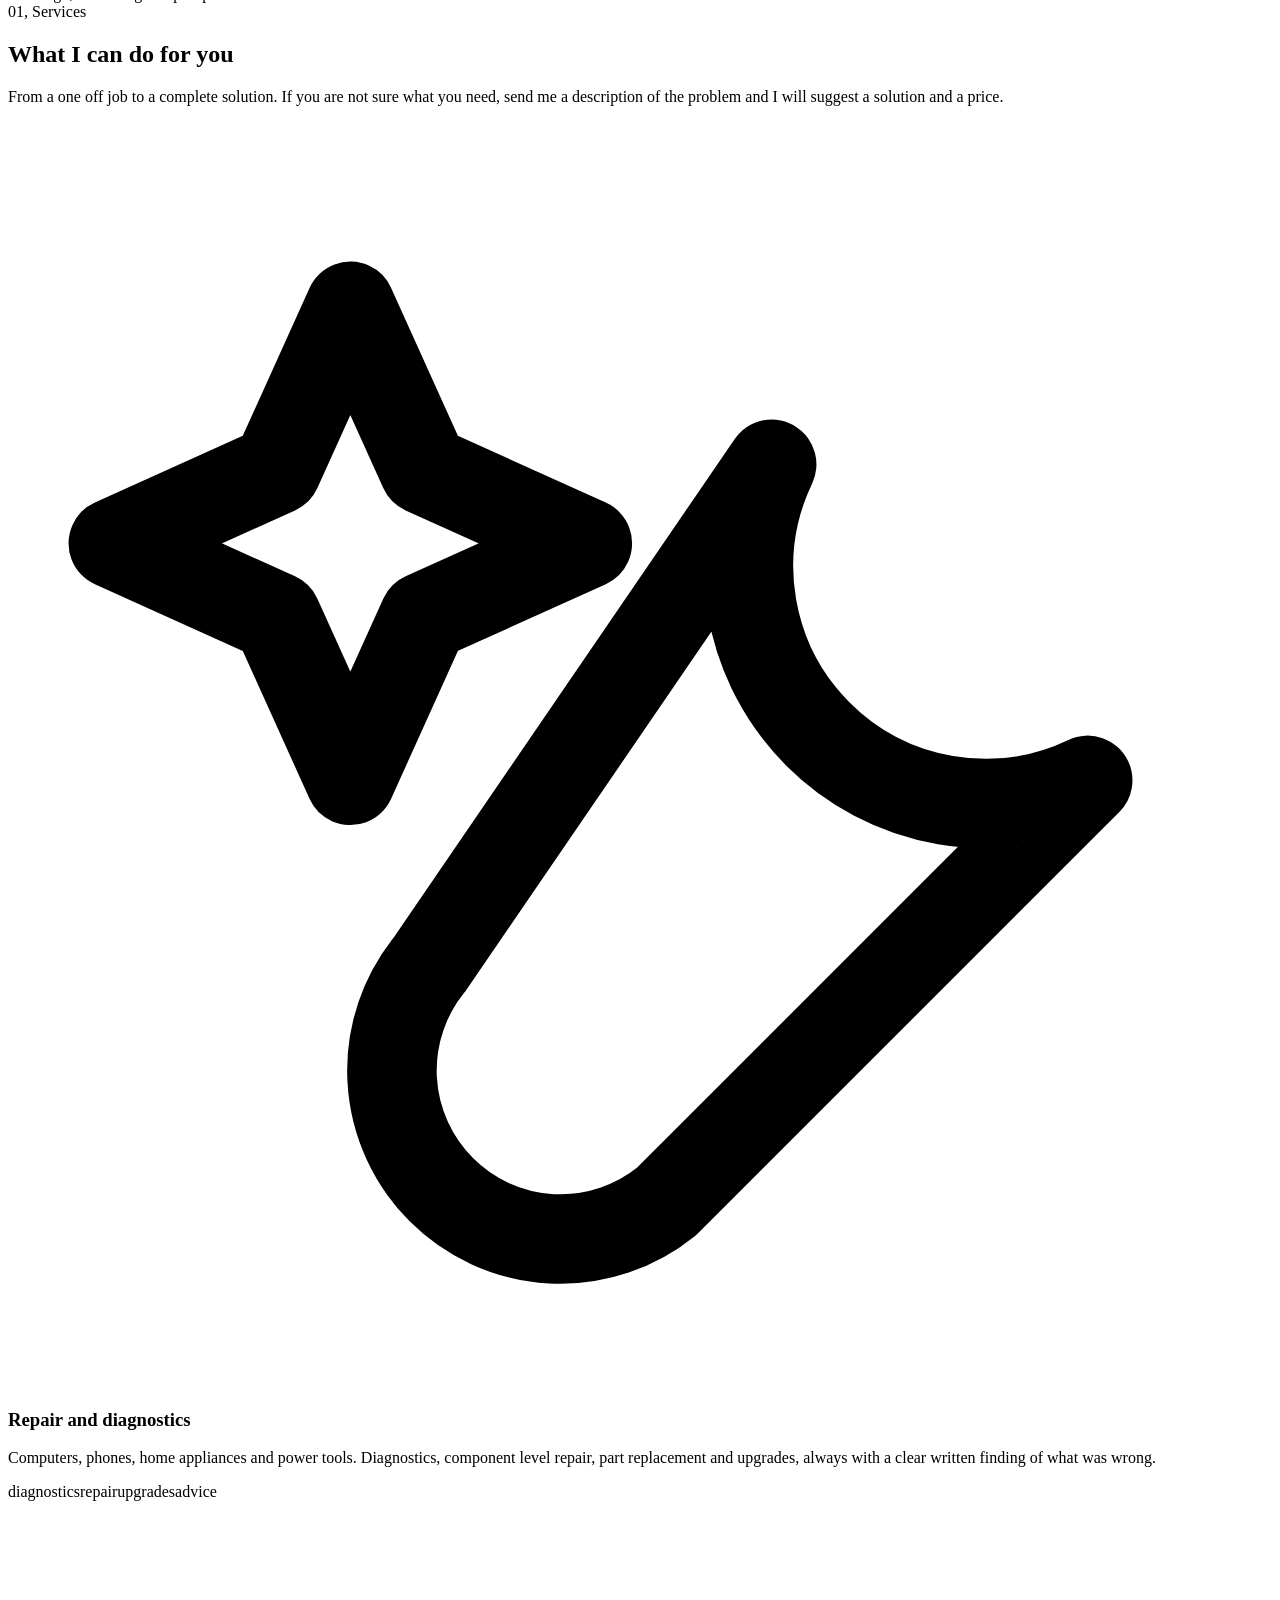
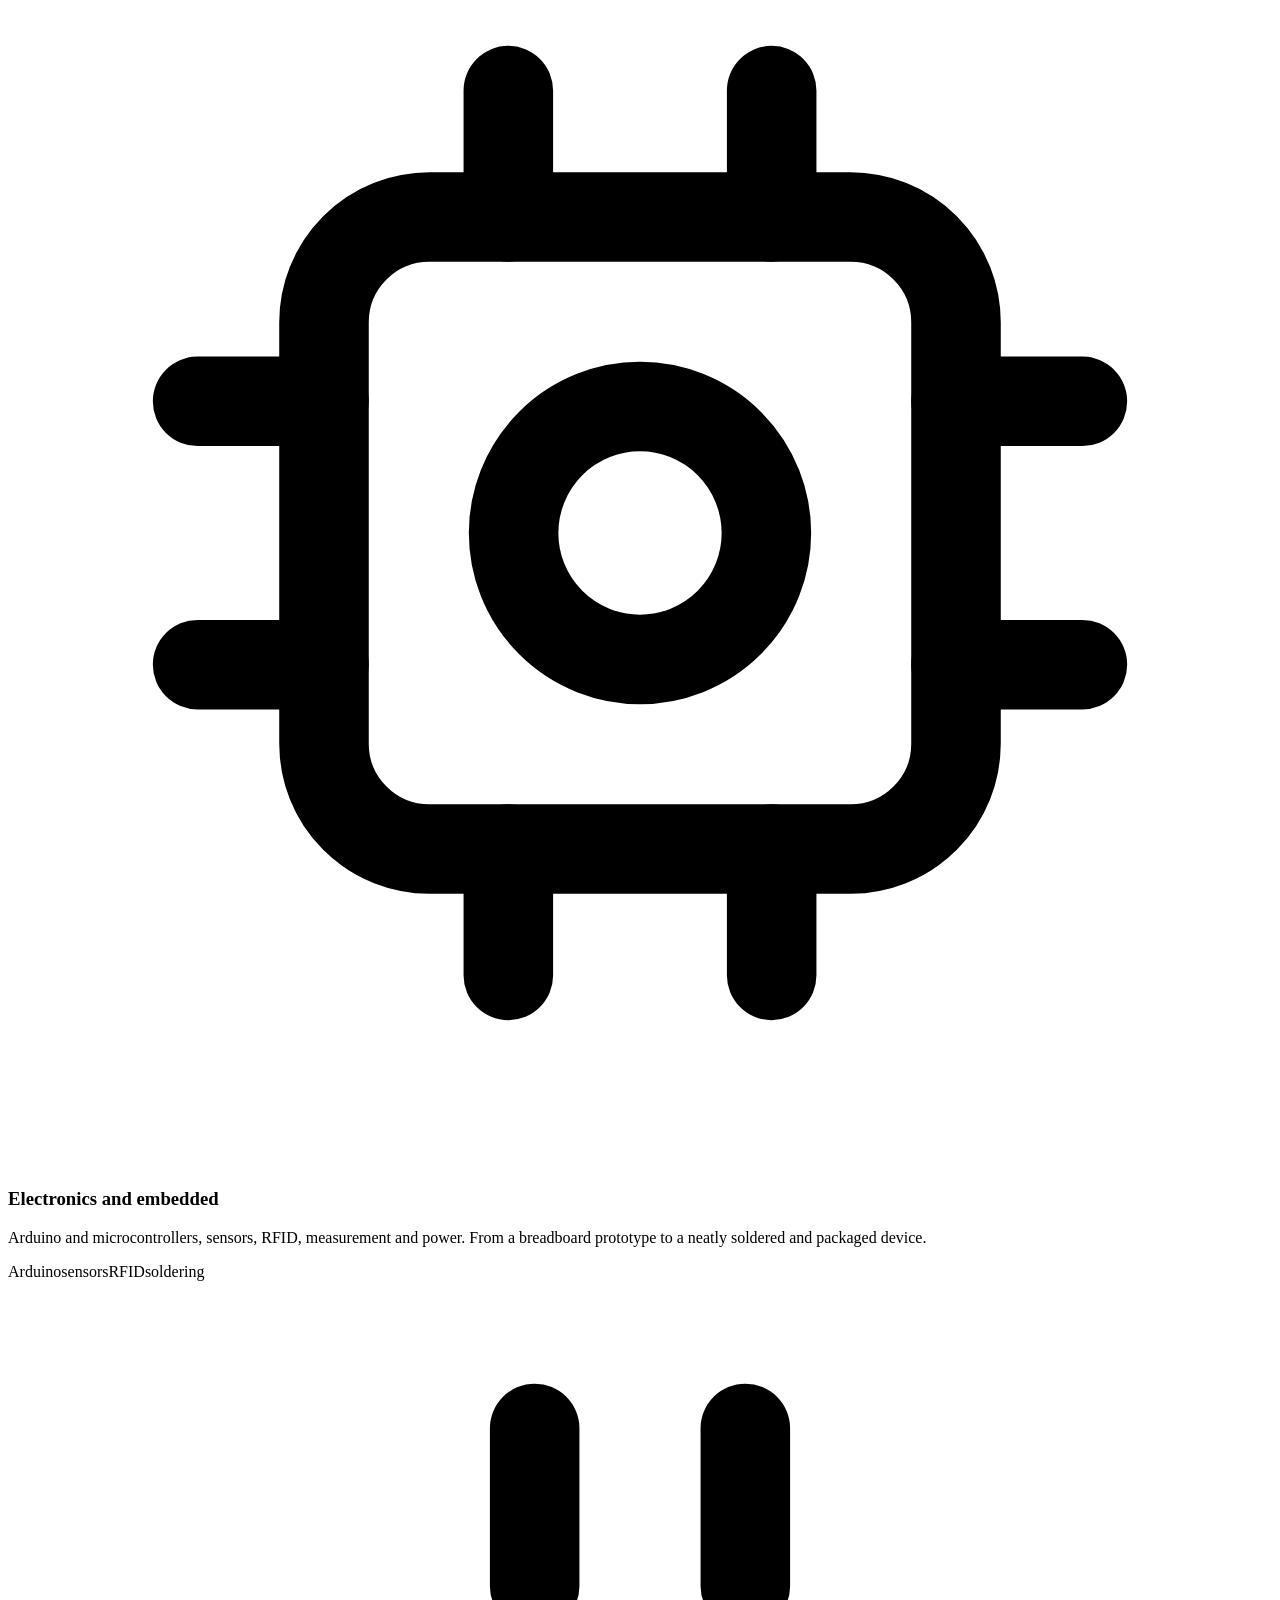
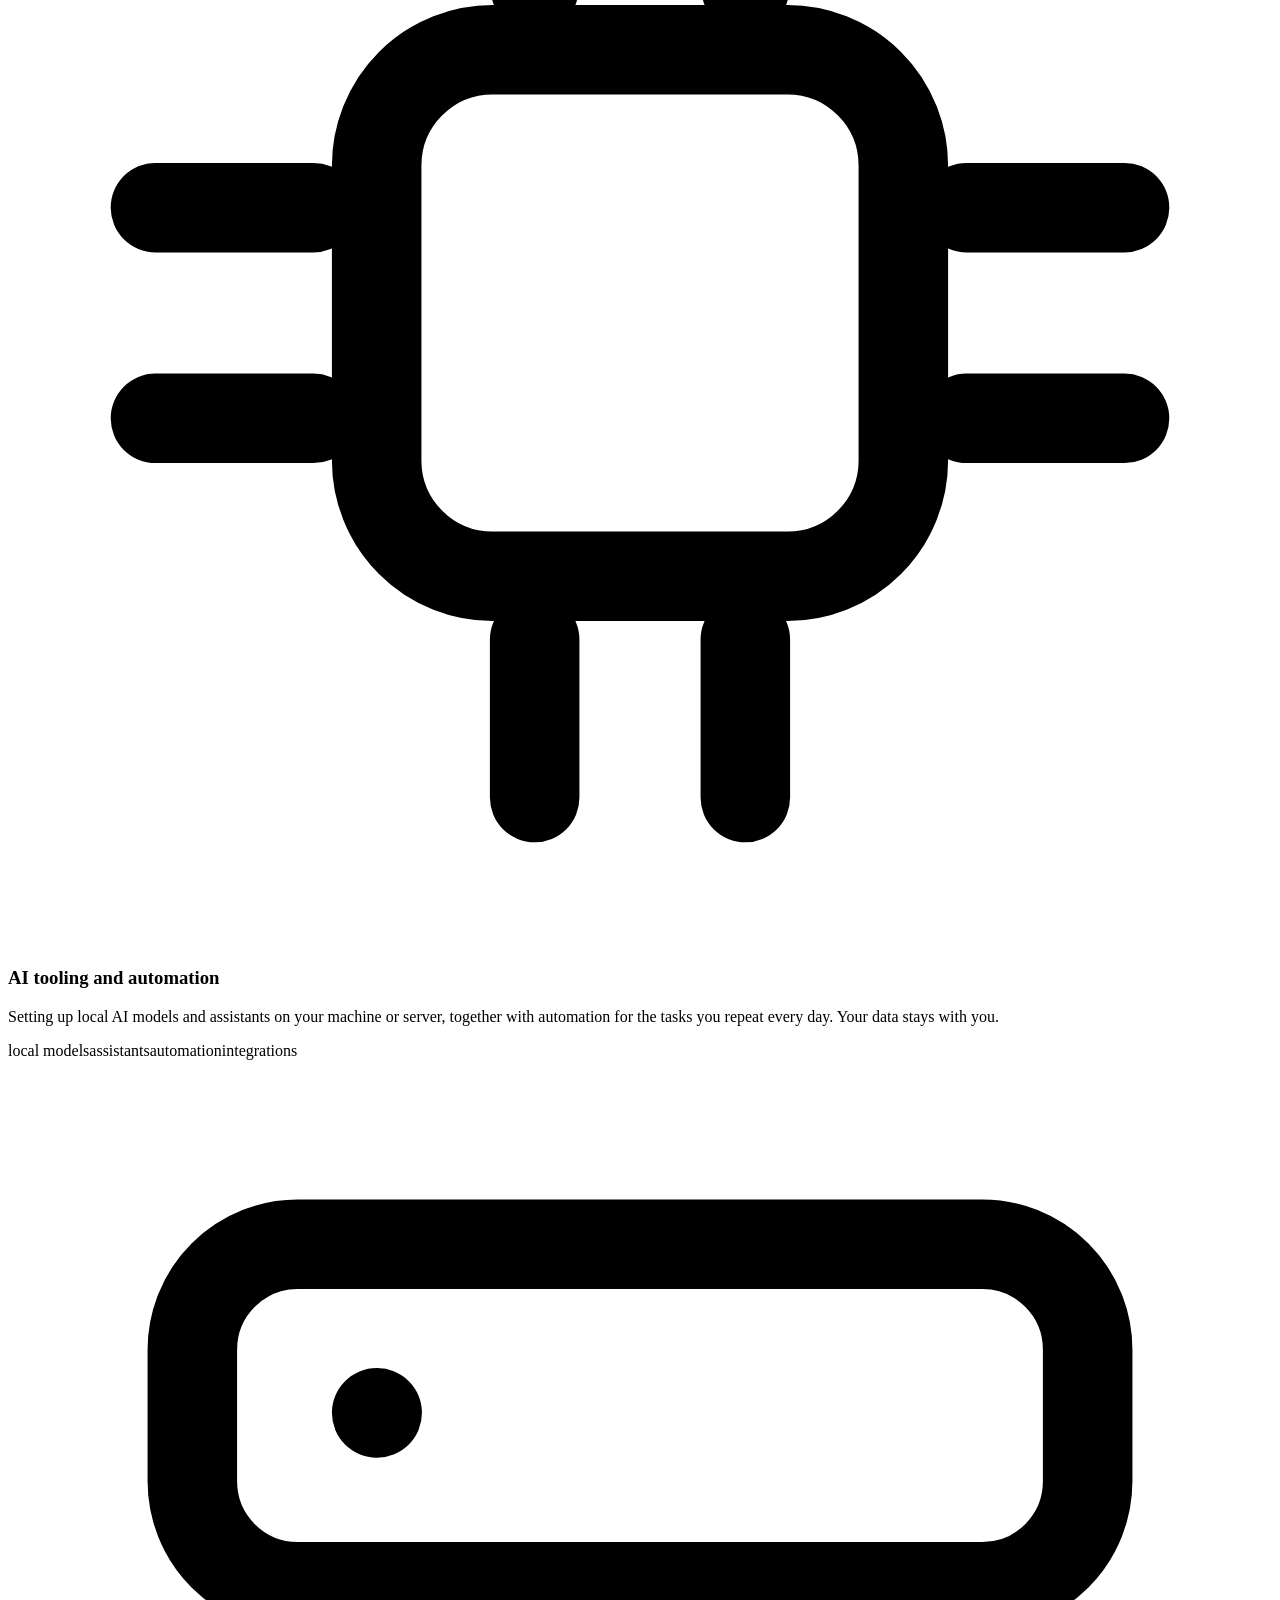
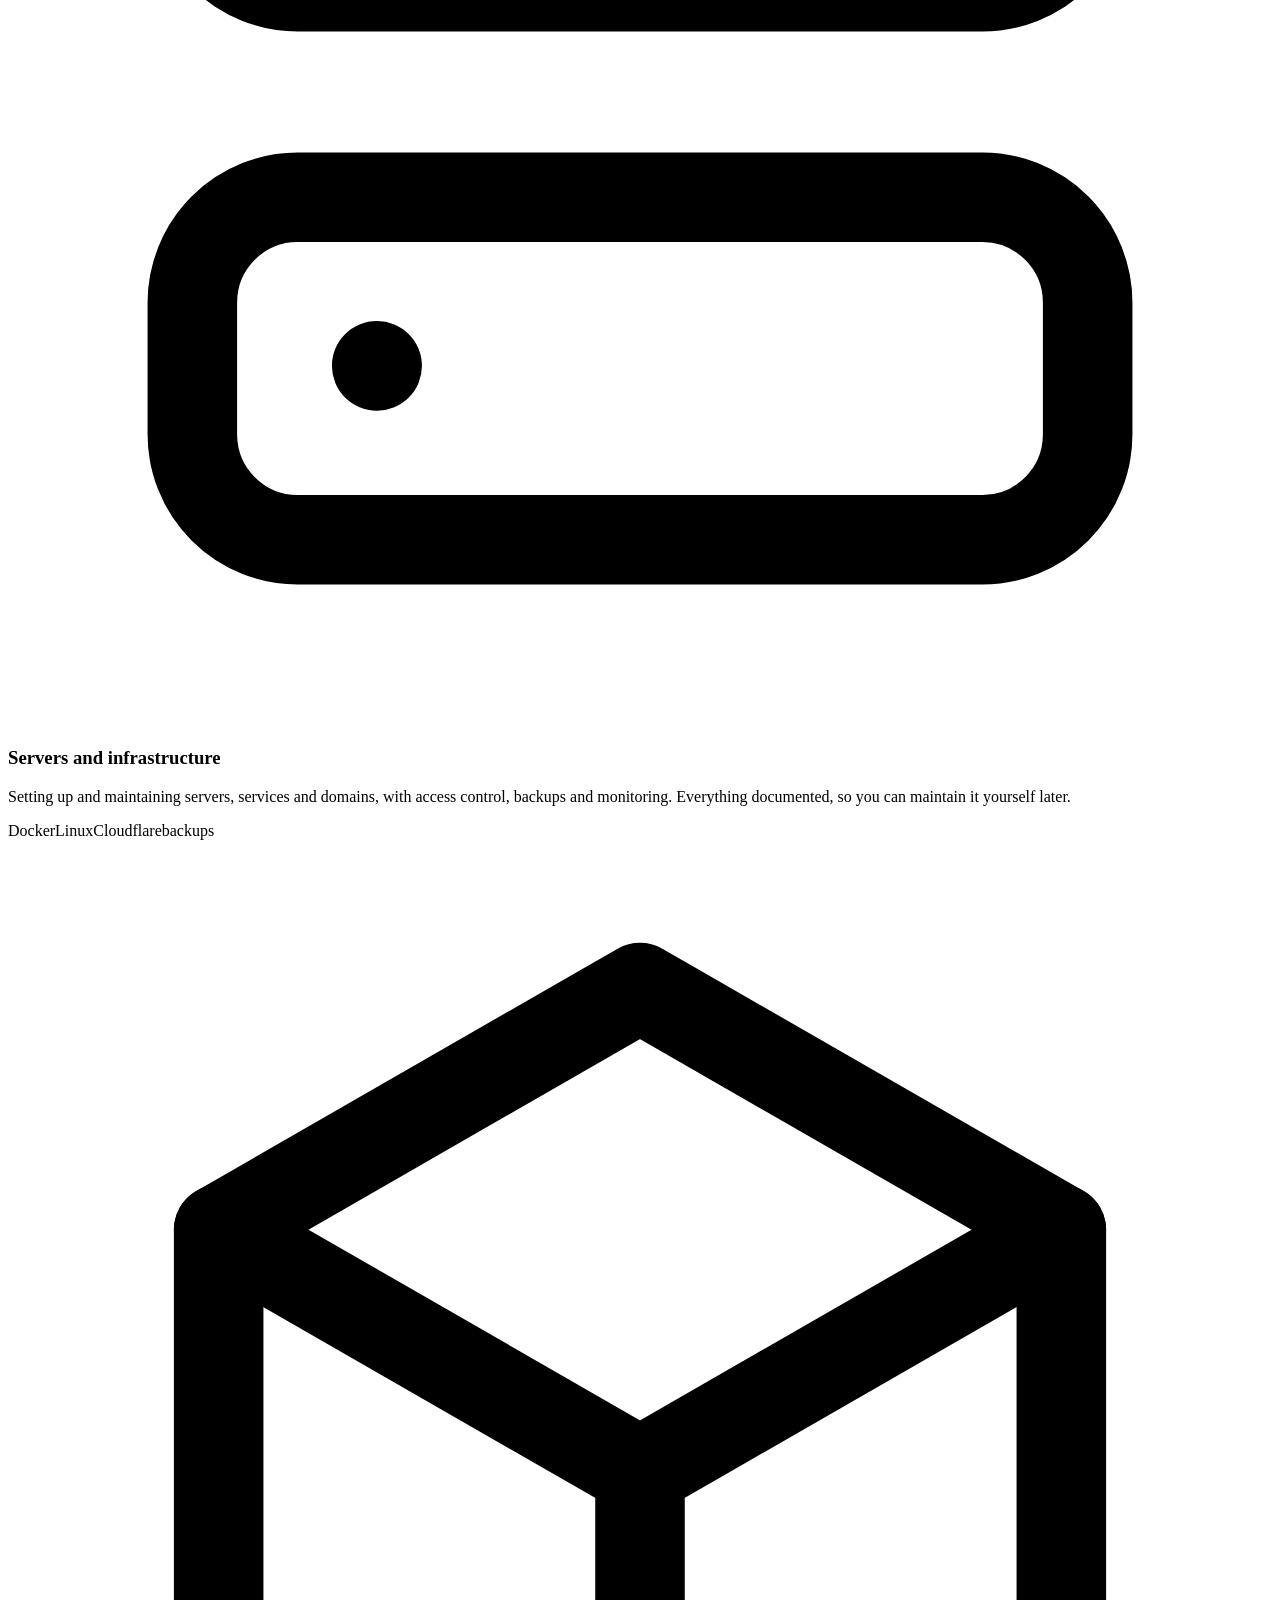
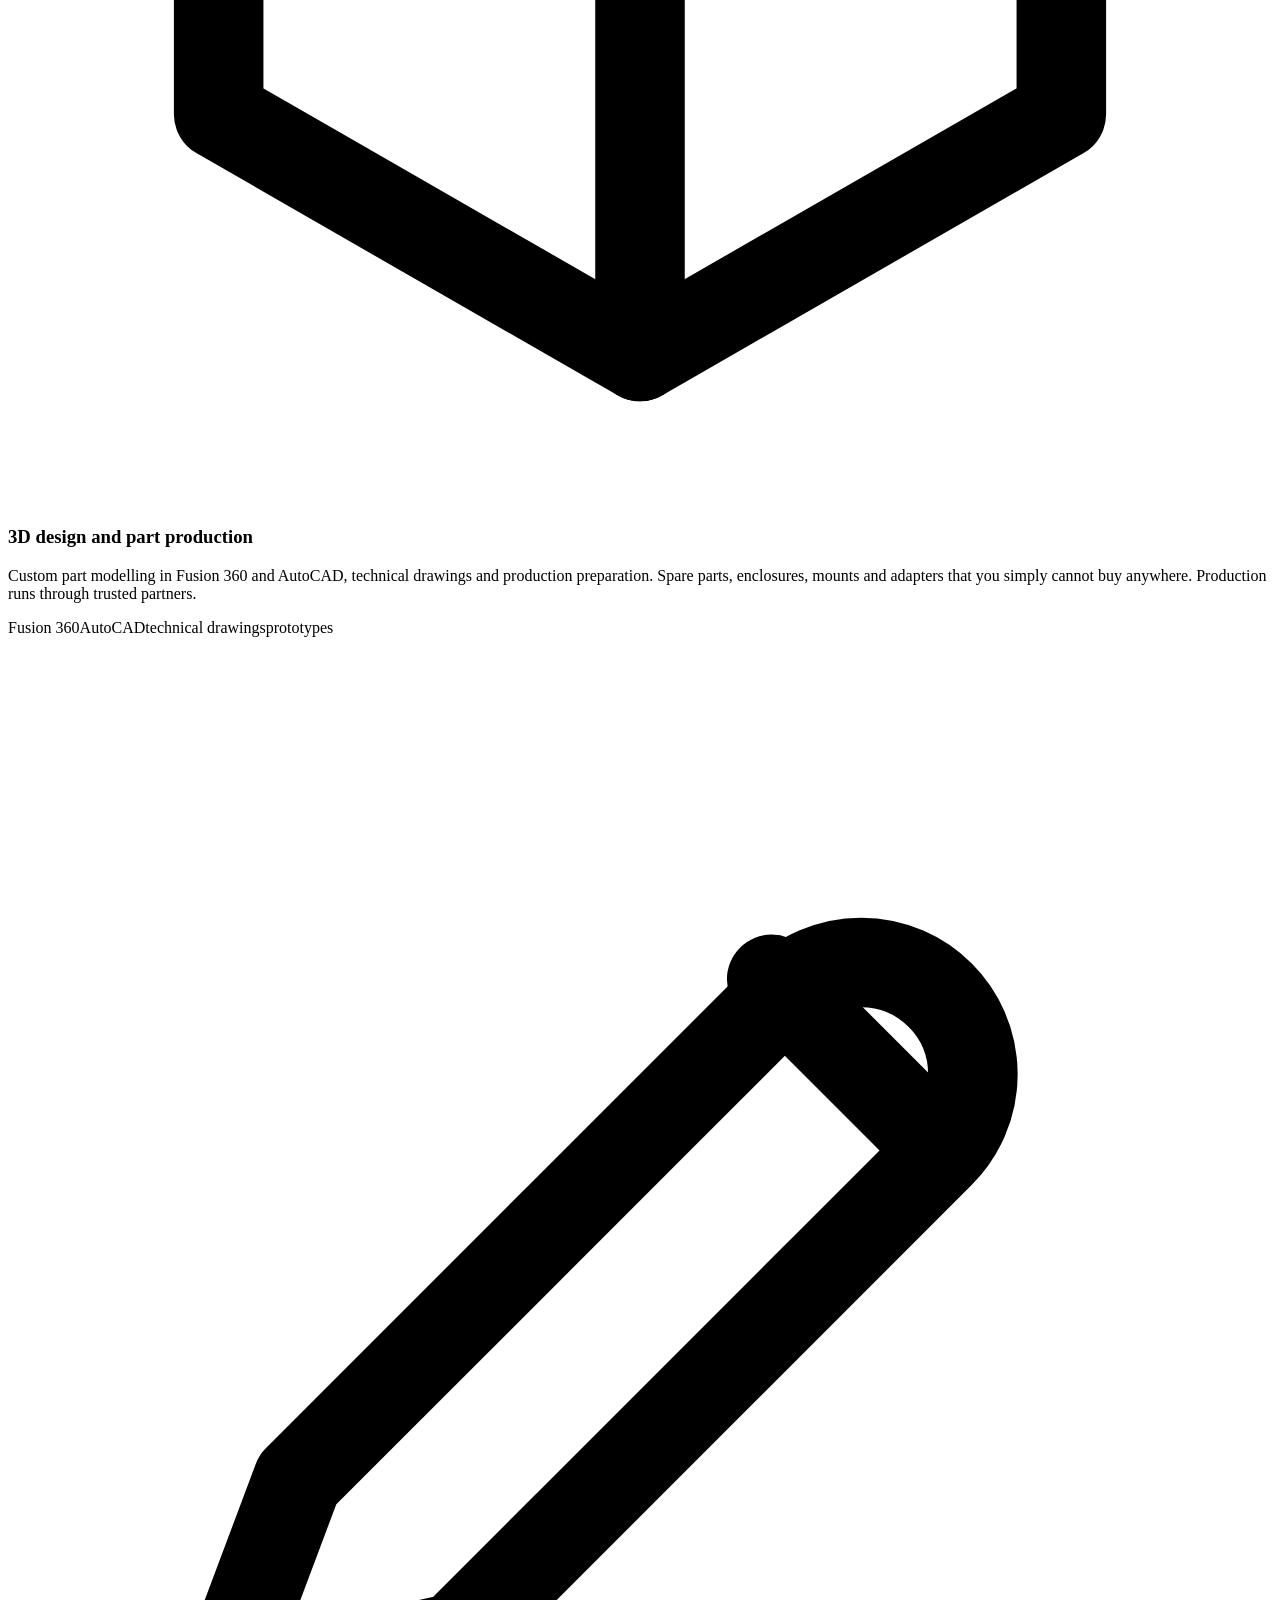
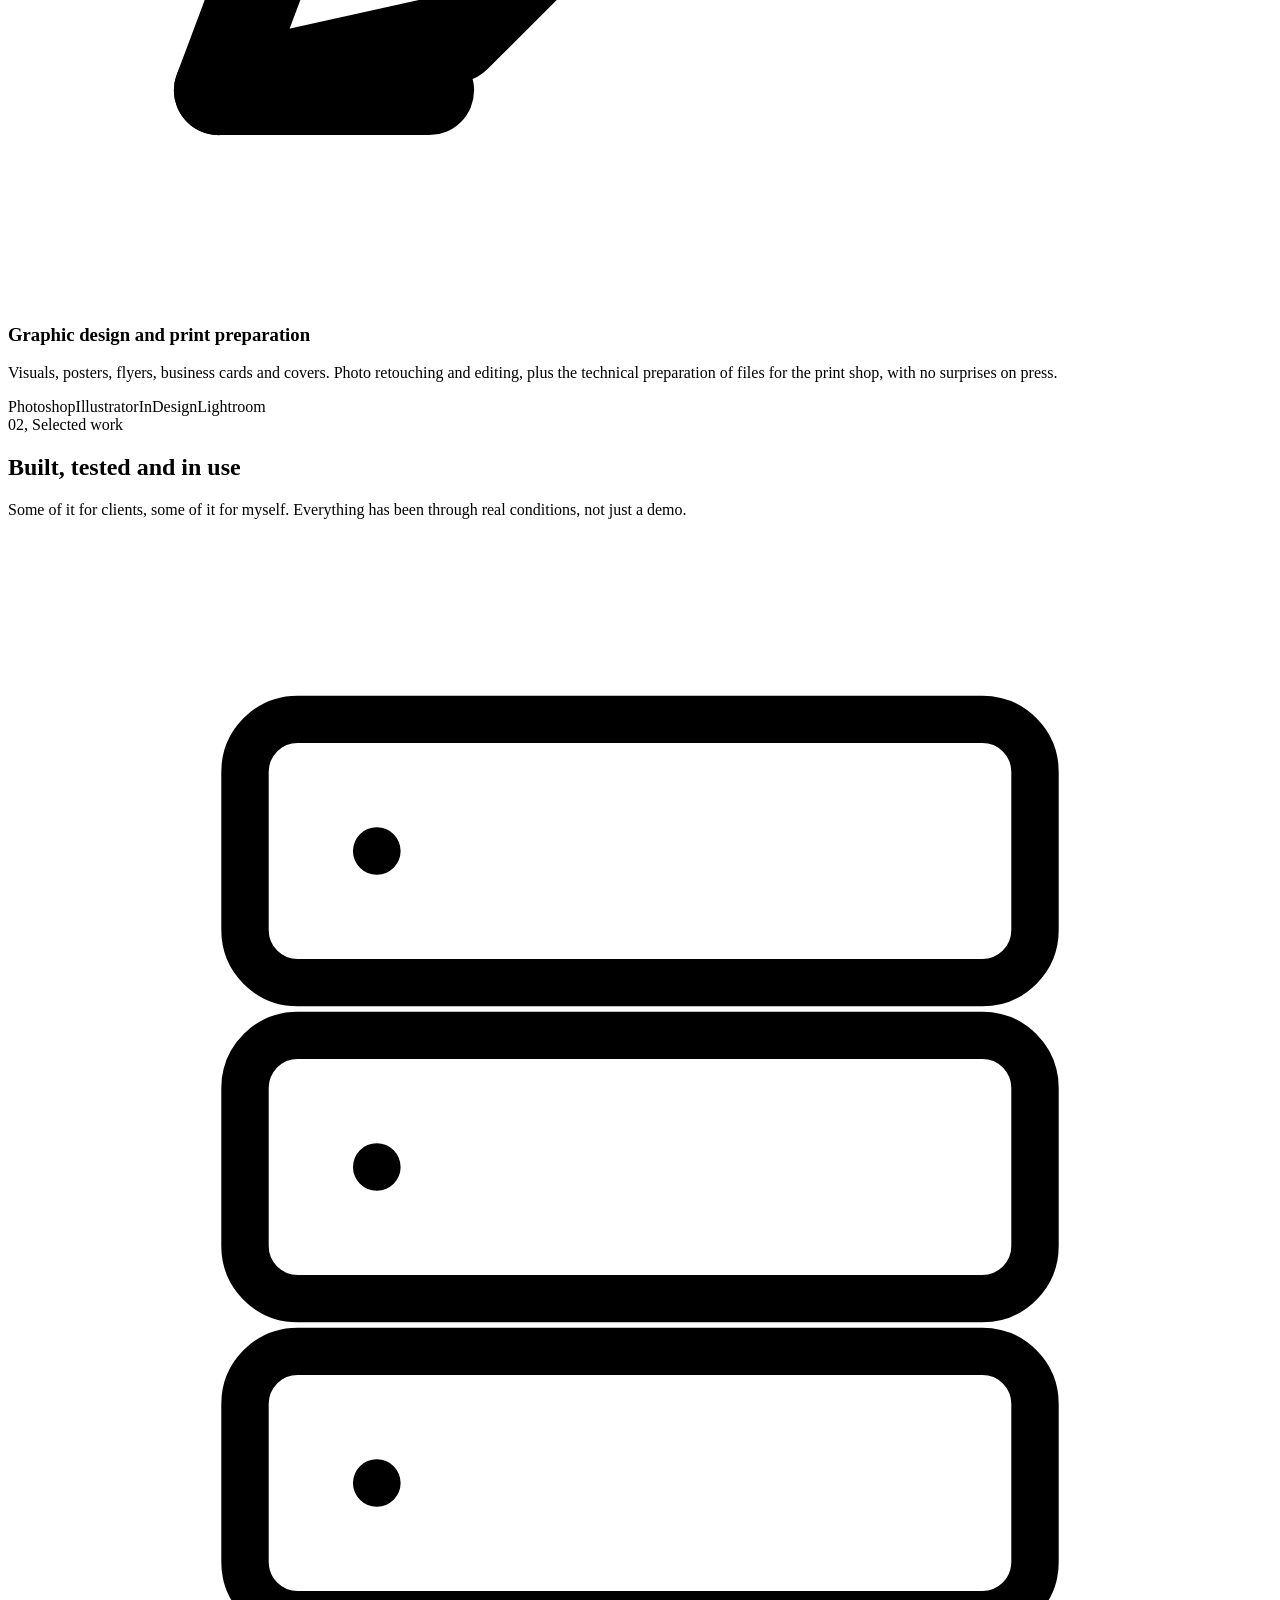
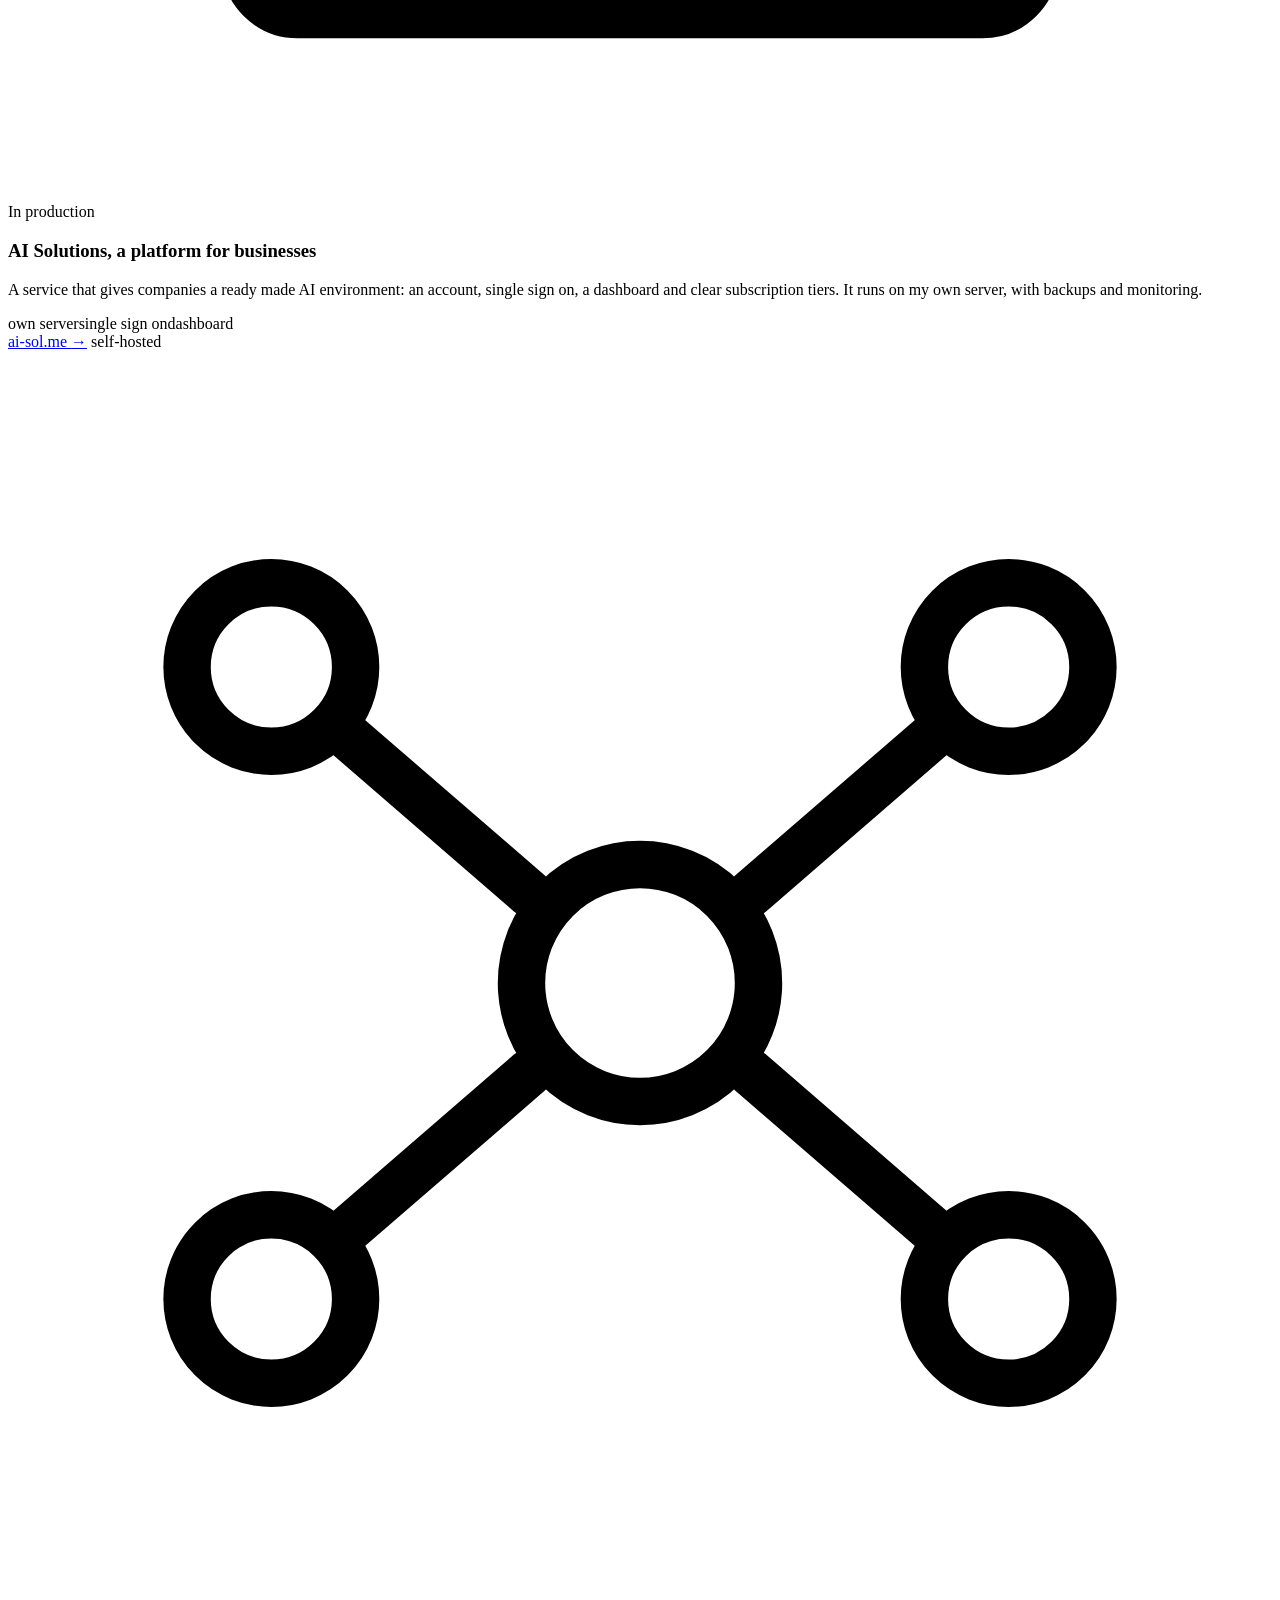
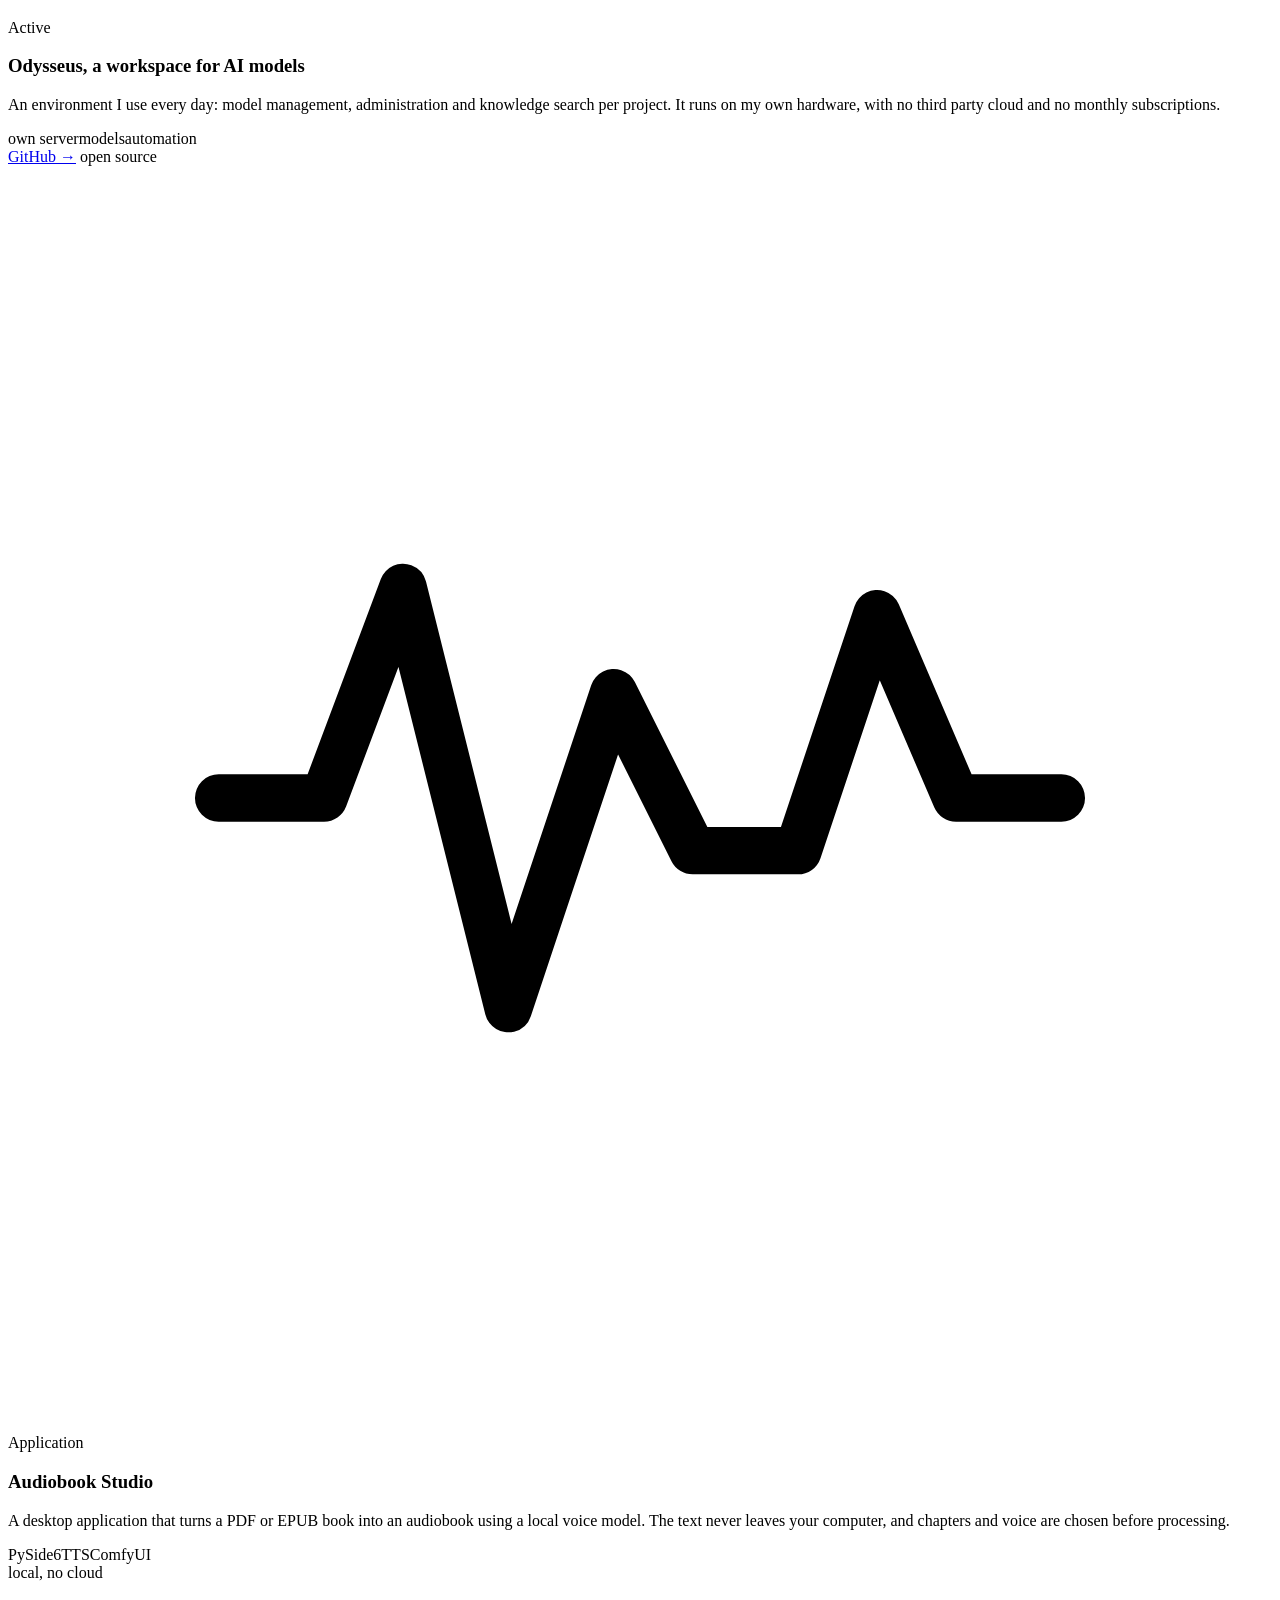
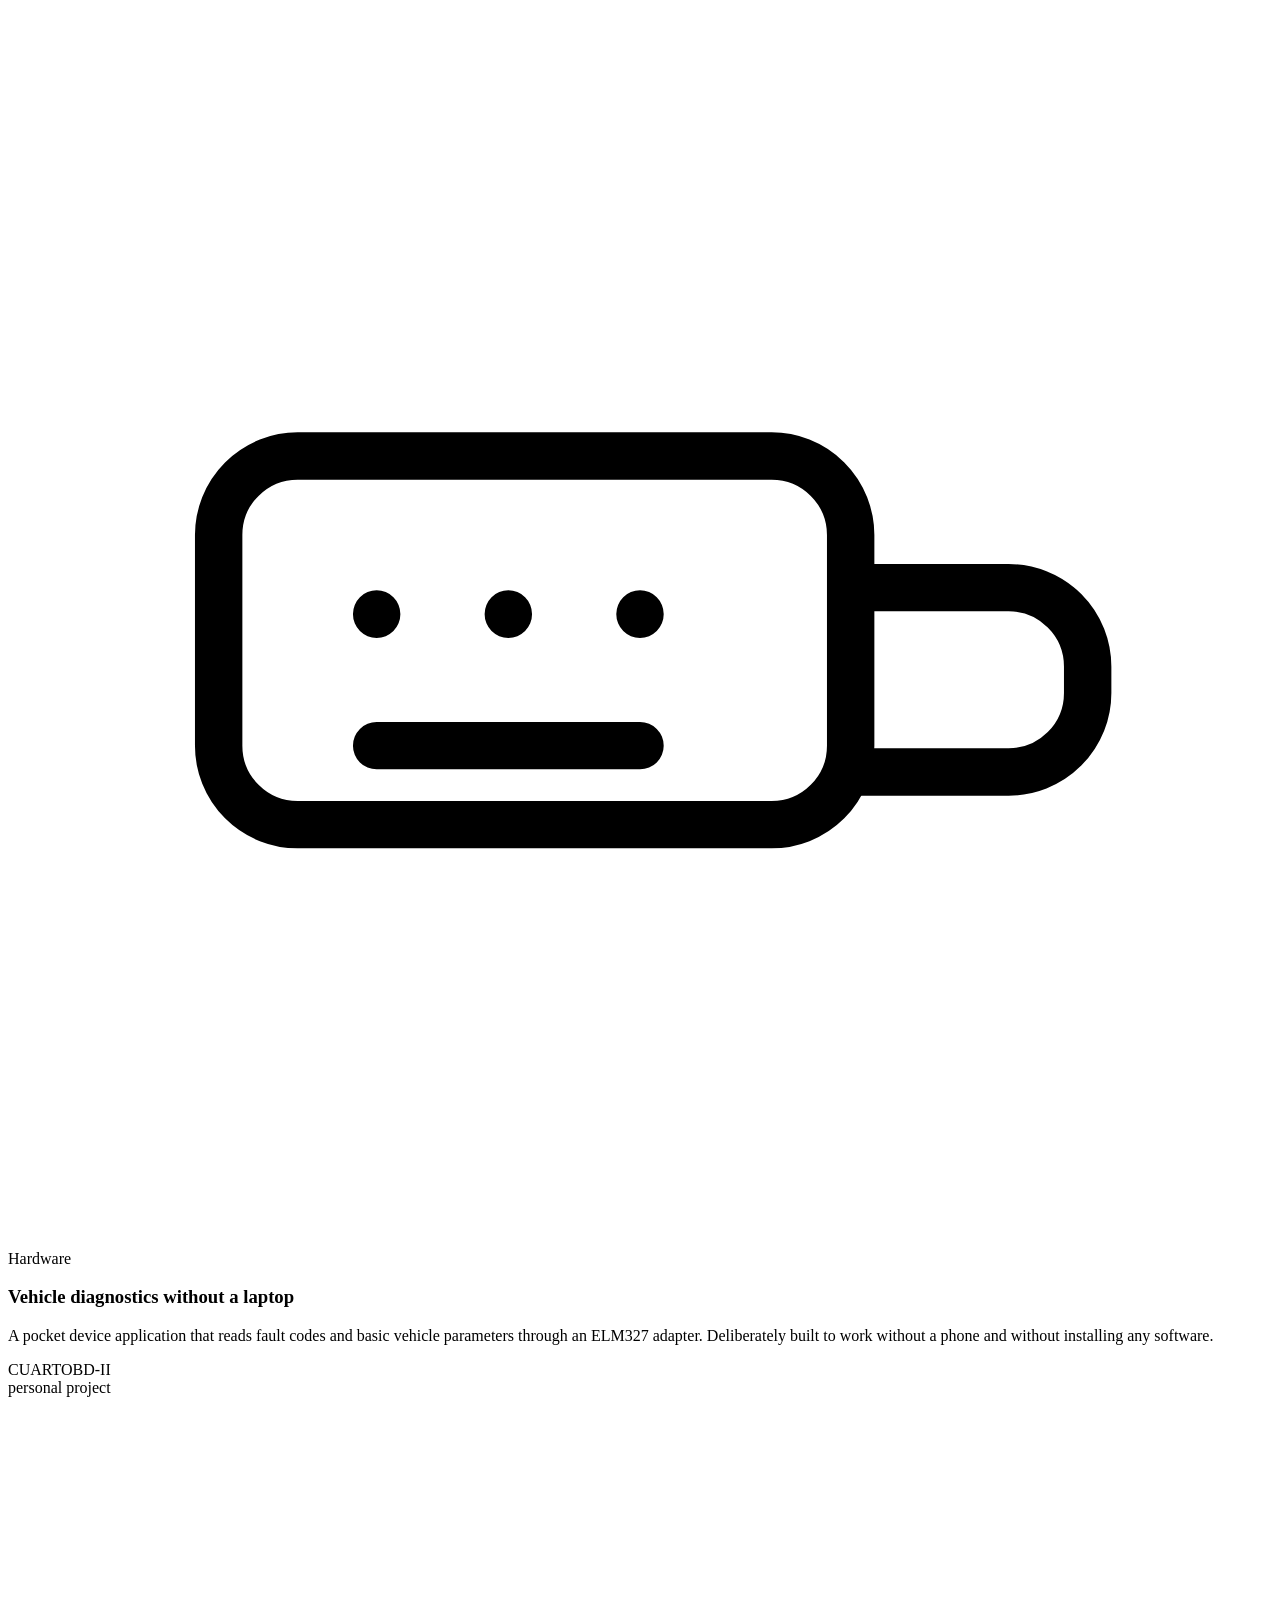
==== commit c301028a: "feat(portfolio): hardver i AI u prvom planu, dizajn na kraju, bez obecanja o roku odgovora" ====
--- a/public/en/index.html
+++ b/public/en/index.html
@@ -3,8 +3,8 @@
 <head>
 <meta charset="utf-8">
 <meta name="viewport" content="width=device-width,initial-scale=1">
-<title>Dimitrije Ačković: 3D design, printing and technical work</title>
-<meta name="description" content="Freelancer based in Podgorica, Montenegro. 3D design and printing, graphic design (Photoshop, Illustrator), AI tooling, servers and device repair.">
+<title>Dimitrije Ačković: hardware, AI tooling and technical work</title>
+<meta name="description" content="Freelancer based in Podgorica, Montenegro. Device repair and diagnostics, electronics, AI tooling and servers, plus 3D and graphic design.">
 <link rel="canonical" href="https://portfolio.ai-sol.me/en/">
 <meta name="theme-color" content="#faf9f7" media="(prefers-color-scheme:light)">
 <meta name="theme-color" content="#0f0f12" media="(prefers-color-scheme:dark)">
@@ -21,10 +21,10 @@
 
 <meta property="og:type" content="website">
 <meta property="og:site_name" content="Dimitrije Ačković">
-<meta property="og:title" content="Dimitrije Ačković: 3D design, printing and technical work">
-<meta property="og:description" content="Freelancer based in Podgorica, Montenegro. 3D design and printing, graphic design, AI tooling, servers and device repair.">
+<meta property="og:title" content="Dimitrije Ačković: hardware, AI tooling and technical work">
+<meta property="og:description" content="Device repair and diagnostics, electronics, AI tooling and servers, plus 3D and graphic design. Podgorica, Montenegro.">
 <meta property="og:url" content="https://portfolio.ai-sol.me/en/">
-<meta property="og:image" content="https://portfolio.ai-sol.me/static/brand/og.png">
+<meta property="og:image" content="https://portfolio.ai-sol.me/static/brand/og-en.png">
 <meta property="og:locale" content="en_US">
 <meta property="og:locale:alternate" content="cnr_ME">
 <meta name="twitter:card" content="summary_large_image">
@@ -34,7 +34,7 @@
 <link rel="stylesheet" href="/static/css/site.css">
 
 <script type="application/ld+json">
-{"@context":"https://schema.org","@type":"Person","name":"Dimitrije Ačković","alternateName":"dimce","url":"https://portfolio.ai-sol.me/en/","email":"mailto:dimitrije.ackovic18@gmail.com","jobTitle":"3D design, printing and technical work","address":{"@type":"PostalAddress","addressLocality":"Podgorica","addressCountry":"ME"},"alumniOf":{"@type":"CollegeOrUniversity","name":"Faculty of Electrical Engineering, University of Montenegro"},"sameAs":["https://github.com/xdimix18"],"knowsAbout":["3D modeling","3D printing","Fusion 360","Adobe Photoshop","Adobe Illustrator","Print preparation","AI automation","Self-hosted infrastructure","Embedded electronics","Device repair"],"makesOffer":[{"@type":"Offer","itemOffered":{"@type":"Service","name":"3D design and printing"}},{"@type":"Offer","itemOffered":{"@type":"Service","name":"Graphic design and print preparation"}},{"@type":"Offer","itemOffered":{"@type":"Service","name":"AI tooling and automation"}},{"@type":"Offer","itemOffered":{"@type":"Service","name":"Servers and infrastructure"}},{"@type":"Offer","itemOffered":{"@type":"Service","name":"Electronics and embedded"}},{"@type":"Offer","itemOffered":{"@type":"Service","name":"Repair and diagnostics"}}]}
+{"@context":"https://schema.org","@type":"Person","name":"Dimitrije Ačković","alternateName":"dimce","url":"https://portfolio.ai-sol.me/en/","email":"mailto:dimitrije.ackovic18@gmail.com","jobTitle":"Hardware, AI tooling and technical work","address":{"@type":"PostalAddress","addressLocality":"Podgorica","addressCountry":"ME"},"alumniOf":{"@type":"CollegeOrUniversity","name":"Faculty of Electrical Engineering, University of Montenegro"},"sameAs":["https://github.com/xdimix18"],"knowsAbout":["Device repair","Diagnostics","Electronics","Arduino","Soldering","AI automation","Local language models","Self-hosted infrastructure","Servers and networking","Docker","3D modeling","Fusion 360","AutoCAD","Adobe Photoshop","Adobe Illustrator","Print preparation"],"makesOffer":[{"@type":"Offer","itemOffered":{"@type":"Service","name":"Repair and diagnostics"}},{"@type":"Offer","itemOffered":{"@type":"Service","name":"Electronics and embedded"}},{"@type":"Offer","itemOffered":{"@type":"Service","name":"AI tooling and automation"}},{"@type":"Offer","itemOffered":{"@type":"Service","name":"Servers and infrastructure"}},{"@type":"Offer","itemOffered":{"@type":"Service","name":"3D design and part production"}},{"@type":"Offer","itemOffered":{"@type":"Service","name":"Graphic design and print preparation"}}]}
 </script>
 </head>
 <body>
@@ -49,7 +49,7 @@
         <path d="M72.75 145.5L181.88 145.5L181.88 72.75L145.51 72.75L145.51 36.37L109.13 36.37L109.13 72.75L72.75 72.75Z"/>
       </svg>
       <span class="brand-name">Dimitrije Ačković</span>
-      <span class="brand-role">3D design and technical work</span>
+      <span class="brand-role">Hardware, AI tooling and technical work</span>
     </a>
 
     <label for="nav-toggle" class="nav-burger" role="button" tabindex="0" aria-controls="nav-panel" aria-label="Menu">
@@ -70,11 +70,11 @@
 <header class="hero">
   <div class="wrap hero-in">
     <span class="eyebrow"><span class="dot"></span>Available for new projects</span>
-    <h1>From a sketch to a <span class="hl">finished product</span>.</h1>
+    <h1>I fix it, build it and <span class="hl">set it up</span>.</h1>
     <p class="lede">
-      I'm Dimitrije Ačković, a freelancer based in Podgorica, Montenegro. I model and print in 3D,
-      design visuals in Photoshop and Illustrator, and set up technical systems, from servers and
-      automation to electronics. I enjoy work where the result is something you can hold.
+      I'm Dimitrije Ačković, a freelancer based in Podgorica, Montenegro. I diagnose and repair
+      equipment, build electronics, set up servers and AI tooling, and take on 3D design or visuals
+      when a project needs them. I enjoy work where the result is something you can hold.
     </p>
     <div class="hero-cta">
       <a class="btn btn-primary" href="mailto:dimitrije.ackovic18@gmail.com?subject=Project%20enquiry">Send an enquiry</a>
@@ -85,9 +85,9 @@
 
     <div class="stats">
       <div><b>5+</b><span>years working with hardware and repair</span></div>
-      <div><b>3D</b><span>design, modelling and custom printing</span></div>
-      <div><b>5</b><span>services I have set up and maintain</span></div>
-      <div><b>24h</b><span>average reply time to an enquiry</span></div>
+      <div><b>Hardware</b><span>diagnostics, electronics and repairs</span></div>
+      <div><b>AI</b><span>local models, assistants and automation</span></div>
+      <div><b>3D</b><span>design, modelling and part production</span></div>
     </div>
   </div>
 </header>
@@ -105,14 +105,58 @@
     <div class="svc">
 
       <article class="svc-card">
+        <div class="svc-ico">
+          <svg viewBox="0 0 24 24" fill="none" stroke="currentColor" stroke-width="1.7" stroke-linecap="round" stroke-linejoin="round" aria-hidden="true">
+            <path d="M14.5 6.5a4.5 4.5 0 0 0 6 6l-8 8a3.2 3.2 0 0 1-4.5-4.5z"/><path d="M6.5 3.5l1.4 3.1 3.1 1.4-3.1 1.4-1.4 3.1-1.4-3.1L2 8l3.1-1.4z"/>
+          </svg>
+        </div>
+        <h3>Repair and diagnostics</h3>
+        <p>Computers, phones, home appliances and power tools. Diagnostics, component level repair, part replacement and upgrades, always with a clear written finding of what was wrong.</p>
+        <div class="svc-list"><span>diagnostics</span><span>repair</span><span>upgrades</span><span>advice</span></div>
+      </article>
+
+      <article class="svc-card">
+        <div class="svc-ico">
+          <svg viewBox="0 0 24 24" fill="none" stroke="currentColor" stroke-width="1.7" stroke-linecap="round" stroke-linejoin="round" aria-hidden="true">
+            <rect x="6" y="6" width="12" height="12" rx="2"/><path d="M9.5 6V3.6M14.5 6V3.6M9.5 20.4V18M14.5 20.4V18M6 9.5H3.6M6 14.5H3.6M20.4 9.5H18M20.4 14.5H18"/><circle cx="12" cy="12" r="2.4"/>
+          </svg>
+        </div>
+        <h3>Electronics and embedded</h3>
+        <p>Arduino and microcontrollers, sensors, RFID, measurement and power. From a breadboard prototype to a neatly soldered and packaged device.</p>
+        <div class="svc-list"><span>Arduino</span><span>sensors</span><span>RFID</span><span>soldering</span></div>
+      </article>
+
+      <article class="svc-card">
+        <div class="svc-ico">
+          <svg viewBox="0 0 24 24" fill="none" stroke="currentColor" stroke-width="1.7" stroke-linecap="round" stroke-linejoin="round" aria-hidden="true">
+            <rect x="7" y="7" width="10" height="10" rx="2.2"/><path d="M10 2.8v3M14 2.8v3M10 18.2v3M14 18.2v3M2.8 10h3M2.8 14h3M18.2 10h3M18.2 14h3"/>
+          </svg>
+        </div>
+        <h3>AI tooling and automation</h3>
+        <p>Setting up local AI models and assistants on your machine or server, together with automation for the tasks you repeat every day. Your data stays with you.</p>
+        <div class="svc-list"><span>local models</span><span>assistants</span><span>automation</span><span>integrations</span></div>
+      </article>
+
+      <article class="svc-card">
+        <div class="svc-ico">
+          <svg viewBox="0 0 24 24" fill="none" stroke="currentColor" stroke-width="1.7" stroke-linecap="round" stroke-linejoin="round" aria-hidden="true">
+            <rect x="3.5" y="3.5" width="17" height="6.5" rx="2"/><rect x="3.5" y="14" width="17" height="6.5" rx="2"/><path d="M7 6.7h.01M7 17.2h.01"/>
+          </svg>
+        </div>
+        <h3>Servers and infrastructure</h3>
+        <p>Setting up and maintaining servers, services and domains, with access control, backups and monitoring. Everything documented, so you can maintain it yourself later.</p>
+        <div class="svc-list"><span>Docker</span><span>Linux</span><span>Cloudflare</span><span>backups</span></div>
+      </article>
+
+      <article class="svc-card">
         <div class="svc-ico warm">
           <svg viewBox="0 0 24 24" fill="none" stroke="currentColor" stroke-width="1.7" stroke-linecap="round" stroke-linejoin="round" aria-hidden="true">
             <path d="M12 2.8l8 4.6v9.2l-8 4.6-8-4.6V7.4z"/><path d="M4 7.4l8 4.6 8-4.6"/><path d="M12 12v9.2"/>
           </svg>
         </div>
-        <h3>3D design and printing</h3>
-        <p>Custom part modelling, print preparation, prototypes and small batches. Spare parts, enclosures, mounts and adapters that you simply cannot buy anywhere.</p>
-        <div class="svc-list"><span>Fusion 360</span><span>Cura</span><span>PLA and PETG</span><span>prototypes</span></div>
+        <h3>3D design and part production</h3>
+        <p>Custom part modelling in Fusion 360 and AutoCAD, technical drawings and production preparation. Spare parts, enclosures, mounts and adapters that you simply cannot buy anywhere. Production runs through trusted partners.</p>
+        <div class="svc-list"><span>Fusion 360</span><span>AutoCAD</span><span>technical drawings</span><span>prototypes</span></div>
       </article>
 
       <article class="svc-card">
@@ -126,50 +170,6 @@
         <div class="svc-list"><span>Photoshop</span><span>Illustrator</span><span>InDesign</span><span>Lightroom</span></div>
       </article>
 
-      <article class="svc-card">
-        <div class="svc-ico">
-          <svg viewBox="0 0 24 24" fill="none" stroke="currentColor" stroke-width="1.7" stroke-linecap="round" stroke-linejoin="round" aria-hidden="true">
-            <rect x="7" y="7" width="10" height="10" rx="2.2"/><path d="M10 2.8v3M14 2.8v3M10 18.2v3M14 18.2v3M2.8 10h3M2.8 14h3M18.2 10h3M18.2 14h3"/>
-          </svg>
-        </div>
-        <h3>AI tooling and automation</h3>
-        <p>Setting up local AI models and assistants on your machine or server, together with automation for the tasks you repeat every day. Your data stays with you.</p>
-        <div class="svc-list"><span>local models</span><span>assistants</span><span>automation</span><span>integrations</span></div>
-      </article>
-
-      <article class="svc-card">
-        <div class="svc-ico">
-          <svg viewBox="0 0 24 24" fill="none" stroke="currentColor" stroke-width="1.7" stroke-linecap="round" stroke-linejoin="round" aria-hidden="true">
-            <rect x="3.5" y="3.5" width="17" height="6.5" rx="2"/><rect x="3.5" y="14" width="17" height="6.5" rx="2"/><path d="M7 6.7h.01M7 17.2h.01"/>
-          </svg>
-        </div>
-        <h3>Servers and infrastructure</h3>
-        <p>Setting up and maintaining servers, services and domains, with access control, backups and monitoring. Everything documented, so you can maintain it yourself later.</p>
-        <div class="svc-list"><span>Docker</span><span>Linux</span><span>Cloudflare</span><span>backups</span></div>
-      </article>
-
-      <article class="svc-card">
-        <div class="svc-ico">
-          <svg viewBox="0 0 24 24" fill="none" stroke="currentColor" stroke-width="1.7" stroke-linecap="round" stroke-linejoin="round" aria-hidden="true">
-            <rect x="6" y="6" width="12" height="12" rx="2"/><path d="M9.5 6V3.6M14.5 6V3.6M9.5 20.4V18M14.5 20.4V18M6 9.5H3.6M6 14.5H3.6M20.4 9.5H18M20.4 14.5H18"/><circle cx="12" cy="12" r="2.4"/>
-          </svg>
-        </div>
-        <h3>Electronics and embedded</h3>
-        <p>Arduino and microcontrollers, sensors, RFID, measurement and power. From a breadboard prototype to a neatly soldered and packaged device.</p>
-        <div class="svc-list"><span>Arduino</span><span>sensors</span><span>RFID</span><span>soldering</span></div>
-      </article>
-
-      <article class="svc-card">
-        <div class="svc-ico">
-          <svg viewBox="0 0 24 24" fill="none" stroke="currentColor" stroke-width="1.7" stroke-linecap="round" stroke-linejoin="round" aria-hidden="true">
-            <path d="M14.5 6.5a4.5 4.5 0 0 0 6 6l-8 8a3.2 3.2 0 0 1-4.5-4.5z"/><path d="M6.5 3.5l1.4 3.1 3.1 1.4-3.1 1.4-1.4 3.1-1.4-3.1L2 8l3.1-1.4z"/>
-          </svg>
-        </div>
-        <h3>Repair and diagnostics</h3>
-        <p>Computers, phones, home appliances and power tools. Diagnostics, component level repair, part replacement and upgrades, always with a clear written finding of what was wrong.</p>
-        <div class="svc-list"><span>diagnostics</span><span>repair</span><span>upgrades</span><span>advice</span></div>
-      </article>
-
     </div>
   </div>
 </section>
@@ -178,56 +178,11 @@
   <div class="wrap">
     <div class="sec-label">02, Selected work</div>
     <div class="sec-head">
-      <h2>Work that actually worked</h2>
-      <p>Some of it for clients, some of it for myself. Every project went through real conditions, not just a demo.</p>
+      <h2>Built, tested and in use</h2>
+      <p>Some of it for clients, some of it for myself. Everything has been through real conditions, not just a demo.</p>
     </div>
 
     <div class="grid">
-
-      <article class="card">
-        <div class="art warm">
-          <svg viewBox="0 0 48 48" fill="none" stroke="currentColor" stroke-width="1.8" stroke-linecap="round" stroke-linejoin="round" aria-hidden="true">
-            <rect x="9" y="7" width="30" height="34" rx="3"/><circle cx="19" cy="19" r="5"/><circle cx="30" cy="32" r="3.4"/><path d="M9 29h30"/>
-          </svg>
-        </div>
-        <div class="card-body">
-          <div class="card-top"><span class="badge warm">Design and build</span></div>
-          <h3>Studio monitor cabinets</h3>
-          <p class="tag">Cabinets built to the original dimensions: CAD model, MDF panels, rebated joints and the final assembly of drivers and crossover. A project that combines measuring, design and woodwork.</p>
-          <div class="stack"><span class="chip">Fusion 360</span><span class="chip">MDF</span><span class="chip">acoustics</span></div>
-          <div class="card-foot"><span class="card-note">personal project</span></div>
-        </div>
-      </article>
-
-      <article class="card">
-        <div class="art warm">
-          <svg viewBox="0 0 48 48" fill="none" stroke="currentColor" stroke-width="1.8" stroke-linecap="round" stroke-linejoin="round" aria-hidden="true">
-            <path d="M24 6l16 9v18l-16 9-16-9V15z"/><path d="M8 15l16 9 16-9M24 24v18"/><path d="M16 10.5l16 9"/>
-          </svg>
-        </div>
-        <div class="card-body">
-          <div class="card-top"><span class="badge warm">3D printing</span></div>
-          <h3>Enclosures and spare parts</h3>
-          <p class="tag">When the original part does not exist or is not worth ordering, I model and print it: enclosures, mounts, adapters, covers and small mechanisms. Measure, model, test print, then the final piece.</p>
-          <div class="stack"><span class="chip">Fusion 360</span><span class="chip">Cura</span><span class="chip">PETG</span></div>
-          <div class="card-foot"><span class="card-note">repair shop practice</span></div>
-        </div>
-      </article>
-
-      <article class="card">
-        <div class="art warm">
-          <svg viewBox="0 0 48 48" fill="none" stroke="currentColor" stroke-width="1.8" stroke-linecap="round" stroke-linejoin="round" aria-hidden="true">
-            <rect x="11" y="7" width="26" height="34" rx="2.5"/><circle cx="19" cy="16" r="3"/><path d="M26 13.5h7M26 18.5h5"/><path d="M16 26h16M16 31h16M16 36h9"/>
-          </svg>
-        </div>
-        <div class="card-body">
-          <div class="card-top"><span class="badge warm">Design</span></div>
-          <h3>Visuals and print preparation</h3>
-          <p class="tag">Poster, flyer and business cards prepared for the print shop: typography, grid, colour and technical file preparation, so that the printed result matches what you see on screen.</p>
-          <div class="stack"><span class="chip">Illustrator</span><span class="chip">InDesign</span><span class="chip">Photoshop</span></div>
-          <div class="card-foot"><span class="card-note">for clients</span></div>
-        </div>
-      </article>
 
       <article class="card">
         <div class="art">
@@ -340,6 +295,51 @@
         </div>
       </article>
 
+      <article class="card">
+        <div class="art warm">
+          <svg viewBox="0 0 48 48" fill="none" stroke="currentColor" stroke-width="1.8" stroke-linecap="round" stroke-linejoin="round" aria-hidden="true">
+            <rect x="9" y="7" width="30" height="34" rx="3"/><circle cx="19" cy="19" r="5"/><circle cx="30" cy="32" r="3.4"/><path d="M9 29h30"/>
+          </svg>
+        </div>
+        <div class="card-body">
+          <div class="card-top"><span class="badge warm">3D design and build</span></div>
+          <h3>Studio monitor cabinets</h3>
+          <p class="tag">Cabinets built to the original dimensions: CAD model, MDF panels, rebated joints and the final assembly of drivers and crossover. A project that combines measuring, design and woodwork.</p>
+          <div class="stack"><span class="chip">Fusion 360</span><span class="chip">AutoCAD</span><span class="chip">MDF</span><span class="chip">acoustics</span></div>
+          <div class="card-foot"><span class="card-note">personal project</span></div>
+        </div>
+      </article>
+
+      <article class="card">
+        <div class="art warm">
+          <svg viewBox="0 0 48 48" fill="none" stroke="currentColor" stroke-width="1.8" stroke-linecap="round" stroke-linejoin="round" aria-hidden="true">
+            <path d="M24 6l16 9v18l-16 9-16-9V15z"/><path d="M8 15l16 9 16-9M24 24v18"/><path d="M16 10.5l16 9"/>
+          </svg>
+        </div>
+        <div class="card-body">
+          <div class="card-top"><span class="badge warm">3D design</span></div>
+          <h3>Parts modelled to measure</h3>
+          <p class="tag">When the original part does not exist or is not worth ordering, I model it: enclosures, mounts, adapters, covers and small mechanisms. Measure the sample, model it in 3D, then production through a partner.</p>
+          <div class="stack"><span class="chip">Fusion 360</span><span class="chip">AutoCAD</span><span class="chip">measuring samples</span></div>
+          <div class="card-foot"><span class="card-note">repair shop practice</span></div>
+        </div>
+      </article>
+
+      <article class="card">
+        <div class="art warm">
+          <svg viewBox="0 0 48 48" fill="none" stroke="currentColor" stroke-width="1.8" stroke-linecap="round" stroke-linejoin="round" aria-hidden="true">
+            <rect x="11" y="7" width="26" height="34" rx="2.5"/><circle cx="19" cy="16" r="3"/><path d="M26 13.5h7M26 18.5h5"/><path d="M16 26h16M16 31h16M16 36h9"/>
+          </svg>
+        </div>
+        <div class="card-body">
+          <div class="card-top"><span class="badge warm">Design</span></div>
+          <h3>Visuals and print preparation</h3>
+          <p class="tag">Poster, flyer and business cards prepared for the print shop: typography, grid, colour and technical file preparation, so that the printed result matches what you see on screen.</p>
+          <div class="stack"><span class="chip">Illustrator</span><span class="chip">InDesign</span><span class="chip">Photoshop</span></div>
+          <div class="card-foot"><span class="card-note">for clients</span></div>
+        </div>
+      </article>
+
     </div>
   </div>
 </section>
@@ -382,14 +382,24 @@
 
     <div class="skills">
       <div class="skill-col">
-        <h3>Design and 3D</h3>
+        <h3>Hardware and electronics</h3>
         <ul>
-          <li>Fusion 360, custom modelling</li>
-          <li>3D print preparation (Cura)</li>
-          <li>Adobe Photoshop and Lightroom</li>
-          <li>Adobe Illustrator and InDesign</li>
-          <li>Print ready file preparation</li>
-          <li>SketchUp, basics</li>
+          <li>Device diagnostics and repair</li>
+          <li>Soldering and measuring</li>
+          <li>Arduino and sensors</li>
+          <li>RFID and access systems</li>
+          <li>Flipper Zero and microcontrollers</li>
+          <li>Batteries and power supplies</li>
+        </ul>
+      </div>
+      <div class="skill-col">
+        <h3>AI tooling</h3>
+        <ul>
+          <li>Local models (Ollama, llama.cpp)</li>
+          <li>ComfyUI and node graphs</li>
+          <li>Voice models and audio processing</li>
+          <li>Semantic search (embeddings)</li>
+          <li>Task automation</li>
         </ul>
       </div>
       <div class="skill-col">
@@ -404,24 +414,14 @@
         </ul>
       </div>
       <div class="skill-col">
-        <h3>AI tooling</h3>
+        <h3>Design and 3D</h3>
         <ul>
-          <li>Local models (Ollama, llama.cpp)</li>
-          <li>ComfyUI and node graphs</li>
-          <li>Voice models and audio processing</li>
-          <li>Semantic search (embeddings)</li>
-          <li>Task automation</li>
-        </ul>
-      </div>
-      <div class="skill-col">
-        <h3>Hardware and electronics</h3>
-        <ul>
-          <li>Device diagnostics and repair</li>
-          <li>Soldering and measuring</li>
-          <li>Arduino and sensors</li>
-          <li>RFID and access systems</li>
-          <li>Flipper Zero and microcontrollers</li>
-          <li>Batteries and power supplies</li>
+          <li>Fusion 360, custom modelling</li>
+          <li>AutoCAD, technical drawings</li>
+          <li>Adobe Illustrator and InDesign</li>
+          <li>Adobe Photoshop and Lightroom</li>
+          <li>Print ready file preparation</li>
+          <li>SketchUp, basics</li>
         </ul>
       </div>
       <div class="skill-col">
@@ -450,24 +450,24 @@
           of working with equipment</strong>, including on site visits to clients.
         </p>
         <p>
-          Design came along the way. I model parts in Fusion 360 and print them, I built my own studio
-          monitor cabinets, and I do visuals and print preparation in Photoshop, Illustrator and
-          InDesign. I am currently studying at the Faculty of Electrical Engineering in Podgorica,
-          Applied Computing programme.
+          Design came along the way. I have worked with 3D modelling and printing, and today I do 3D
+          design and modelling in Fusion 360 and AutoCAD, with production handled by partner workshops.
+          I also built my own studio monitor cabinets, and I do visuals and print preparation in
+          Photoshop, Illustrator and InDesign. I am currently studying at the Faculty of Electrical
+          Engineering in Podgorica, Applied Computing programme.
         </p>
         <p>
           Alongside that I run my own server and a small homelab, where I set up AI tooling, automation,
-          backups and services that I later offer to clients. Outside of work I am into music and have
-          been DJing for years, which taught me to perform in front of an audience and deliver on a deadline.
+          backups and services that I later offer to clients. Music is a hobby of mine, I love it and I
+          play it, so now and then I take a DJ set.
         </p>
       </div>
       <dl class="facts">
         <div><dt>Location</dt><dd>Podgorica, Montenegro</dd></div>
         <div><dt>Status</dt><dd>Available for projects</dd></div>
-        <div><dt>Focus</dt><dd>3D design, design, AI tooling, hardware</dd></div>
+        <div><dt>Focus</dt><dd>Hardware, AI tooling and servers, plus 3D design</dd></div>
         <div><dt>University</dt><dd>ETF UCG, Applied Computing</dd></div>
         <div><dt>Languages</dt><dd>Montenegrin, English (C1)</dd></div>
-        <div><dt>Reply time</dt><dd>Within 24 hours</dd></div>
         <div><dt>GitHub</dt><dd>@xdimix18</dd></div>
       </dl>
     </div>
@@ -503,9 +503,9 @@
         <p>Mobile phone and computer repair: disassembly, component replacement and my first independent repairs. This is where my first soldering iron came from.</p>
       </div>
       <div class="tl-item">
-        <div class="when">Ongoing</div>
-        <h3>Independent work: 3D printing, design and my own infrastructure</h3>
-        <p>Custom part modelling and printing, visuals for print and first client jobs, alongside my own server where I test everything I later offer to others.</p>
+        <div class="when">Alongside</div>
+        <h3>Independent work: hardware, design and my own infrastructure</h3>
+        <p>Custom part modelling, visuals for clients and my first independent jobs, alongside my own server where I test everything I later offer to others.</p>
       </div>
     </div>
   </div>
@@ -517,17 +517,16 @@
       <div>
         <h2>Have a project or an idea?</h2>
         <p>
-          Send a short description, a few photos if you have them, and the deadline you need. I reply
-          within 24 hours with a proposed solution and a fixed price. I work both on site in Podgorica
+          Send a short description, a few photos if you have them, and the deadline you need, and I
+          will come back with a proposed solution and a fixed price. I work both on site in Podgorica
           and remotely.
         </p>
-        <p class="fine">For music and bookings: @dimoza_</p>
       </div>
       <div class="contact-links">
         <a class="btn btn-primary" href="mailto:dimitrije.ackovic18@gmail.com?subject=Project%20enquiry">dimitrije.ackovic18@gmail.com</a>
         <a class="btn" href="https://github.com/xdimix18" target="_blank" rel="noopener">GitHub ↗</a>
-        <a class="btn" href="https://instagram.com/dimoza_" target="_blank" rel="noopener">Instagram ↗</a>
-      </div>
+      </div>
+      <span class="contact-aside">For music and bookings: @dimoza_</span>
     </div>
   </div>
 </section>
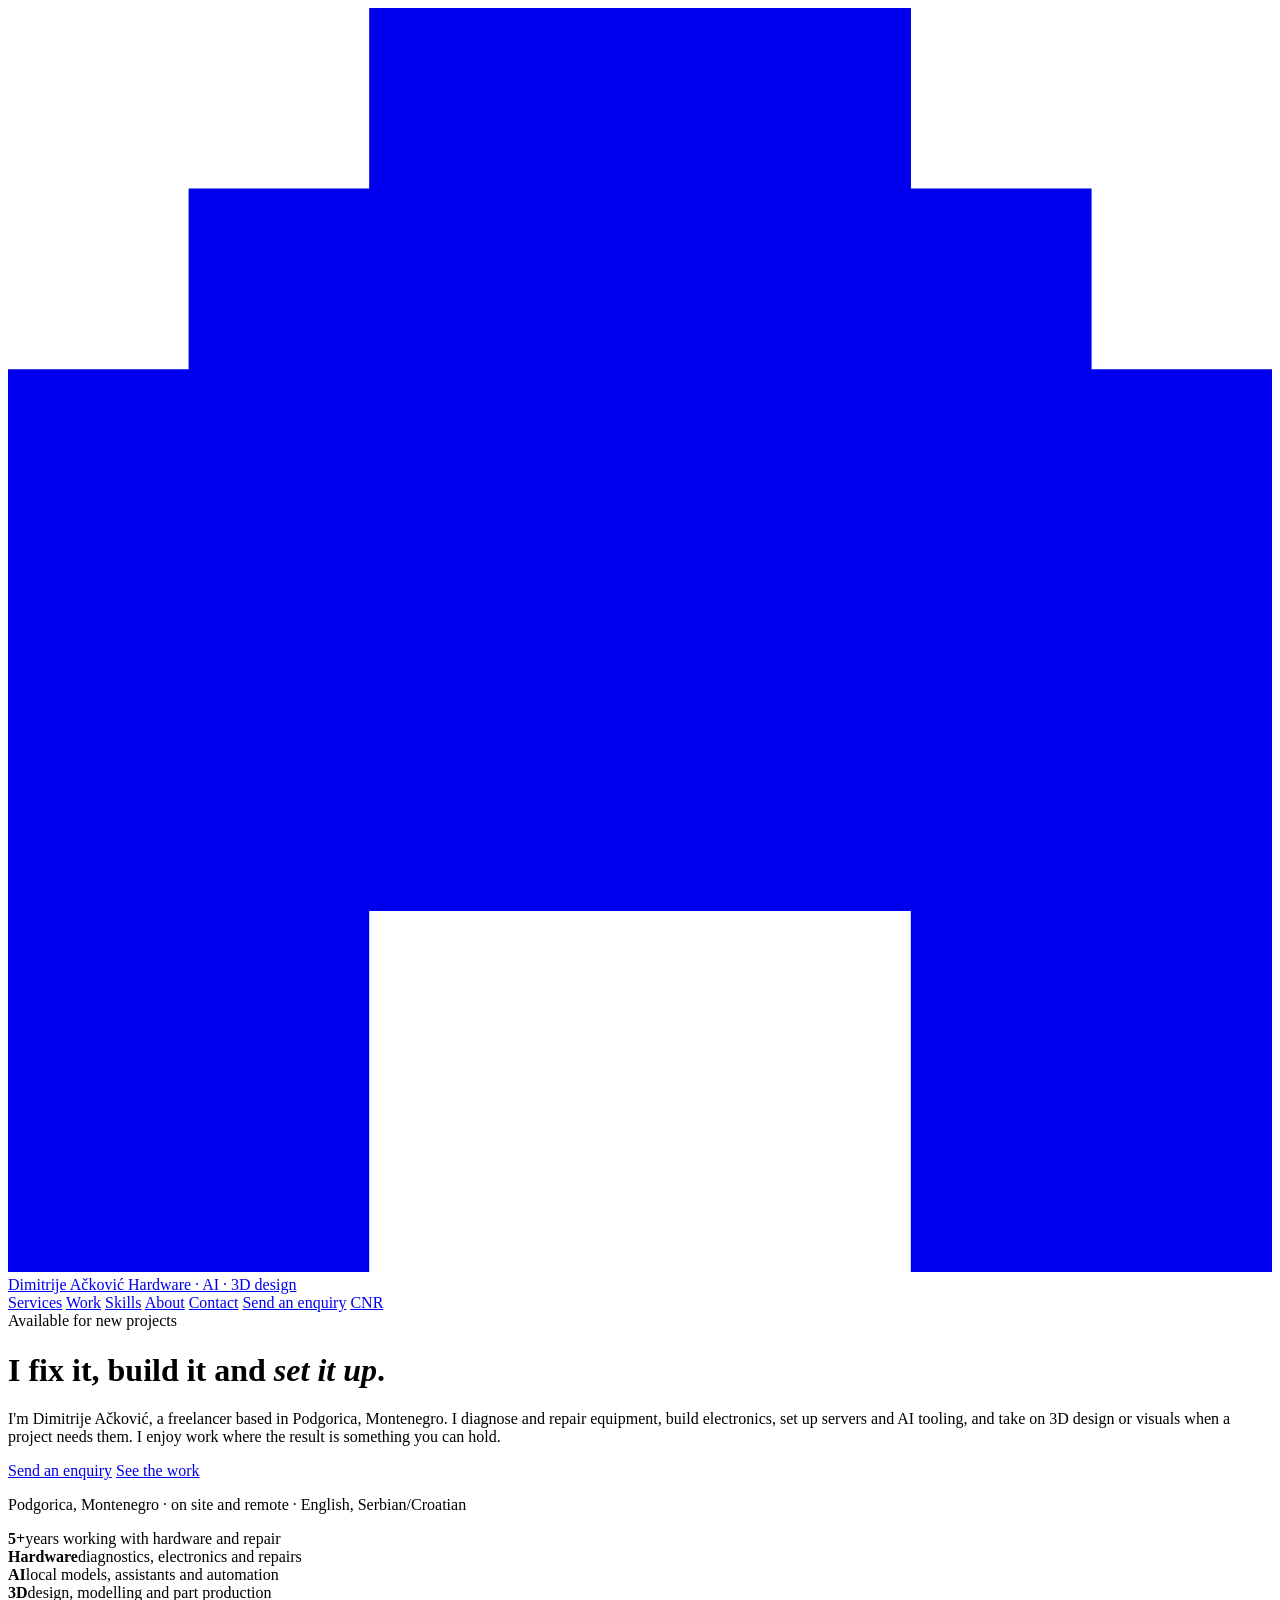
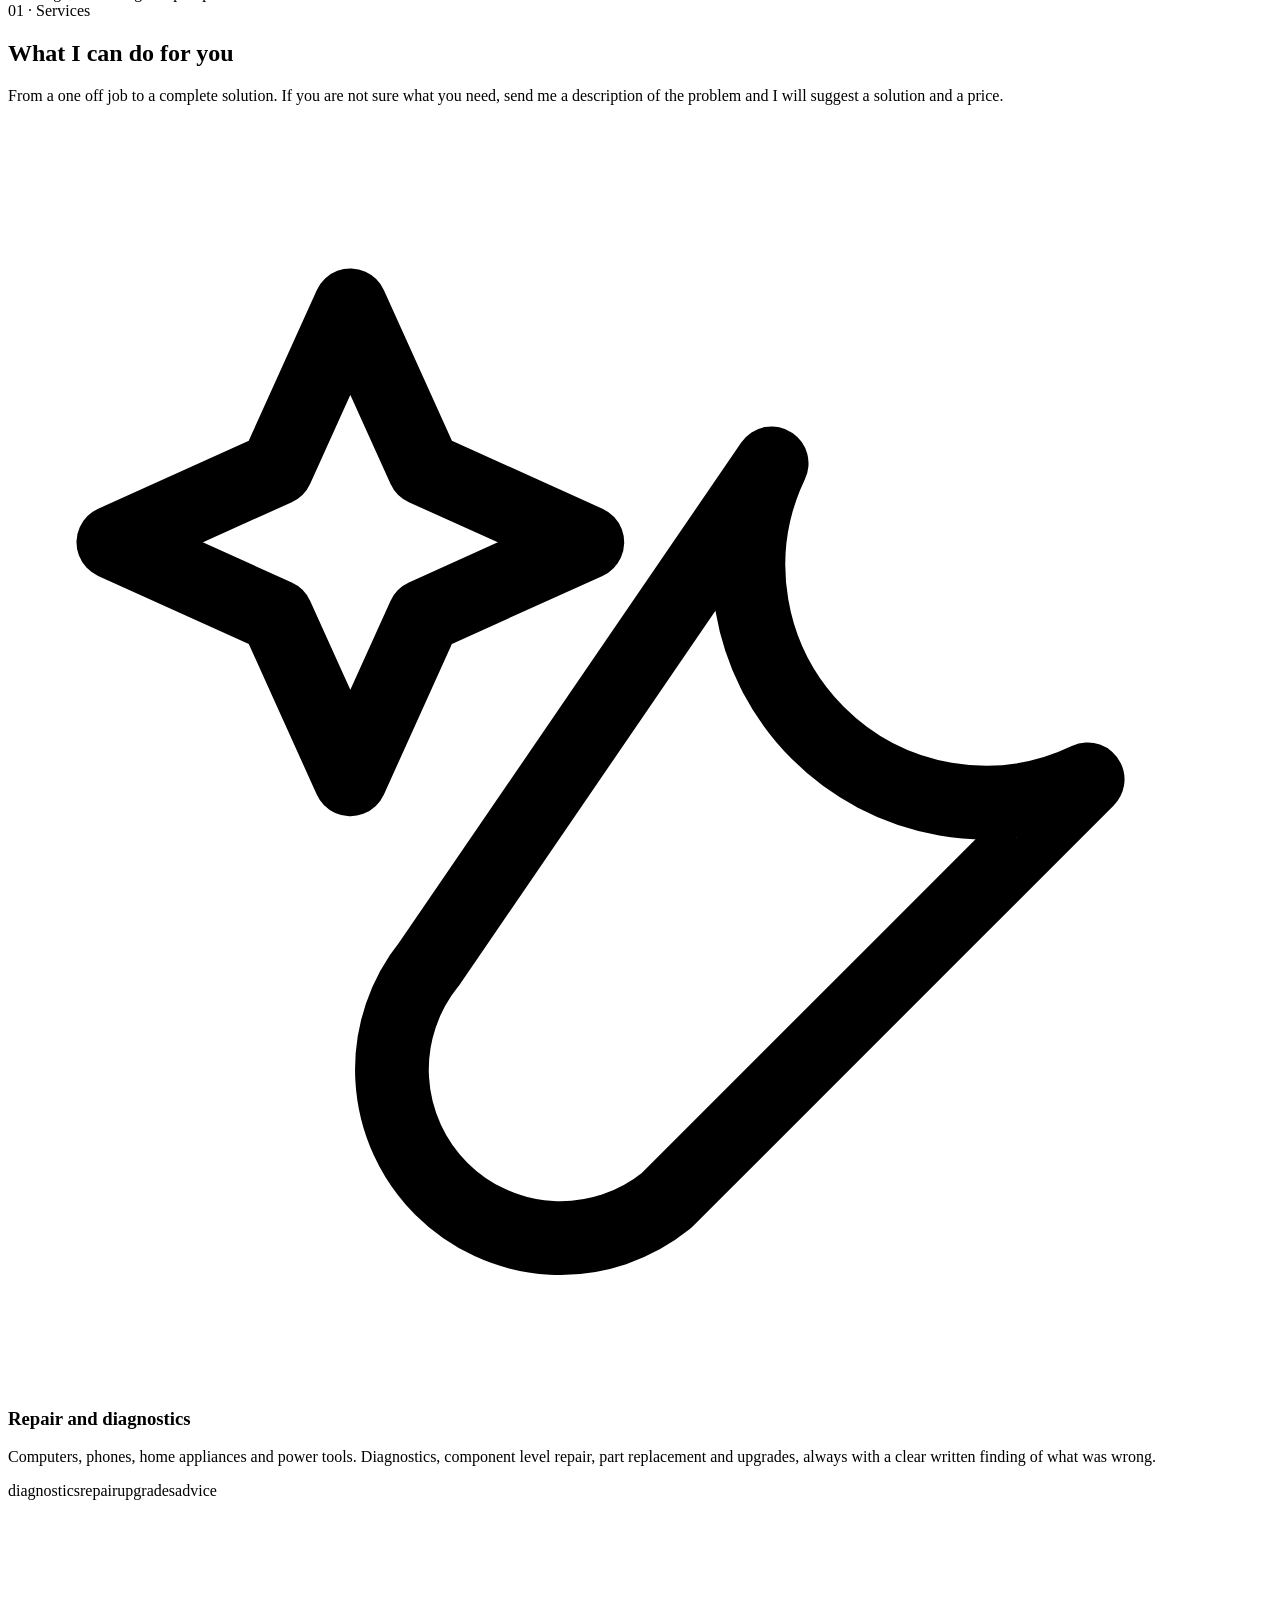
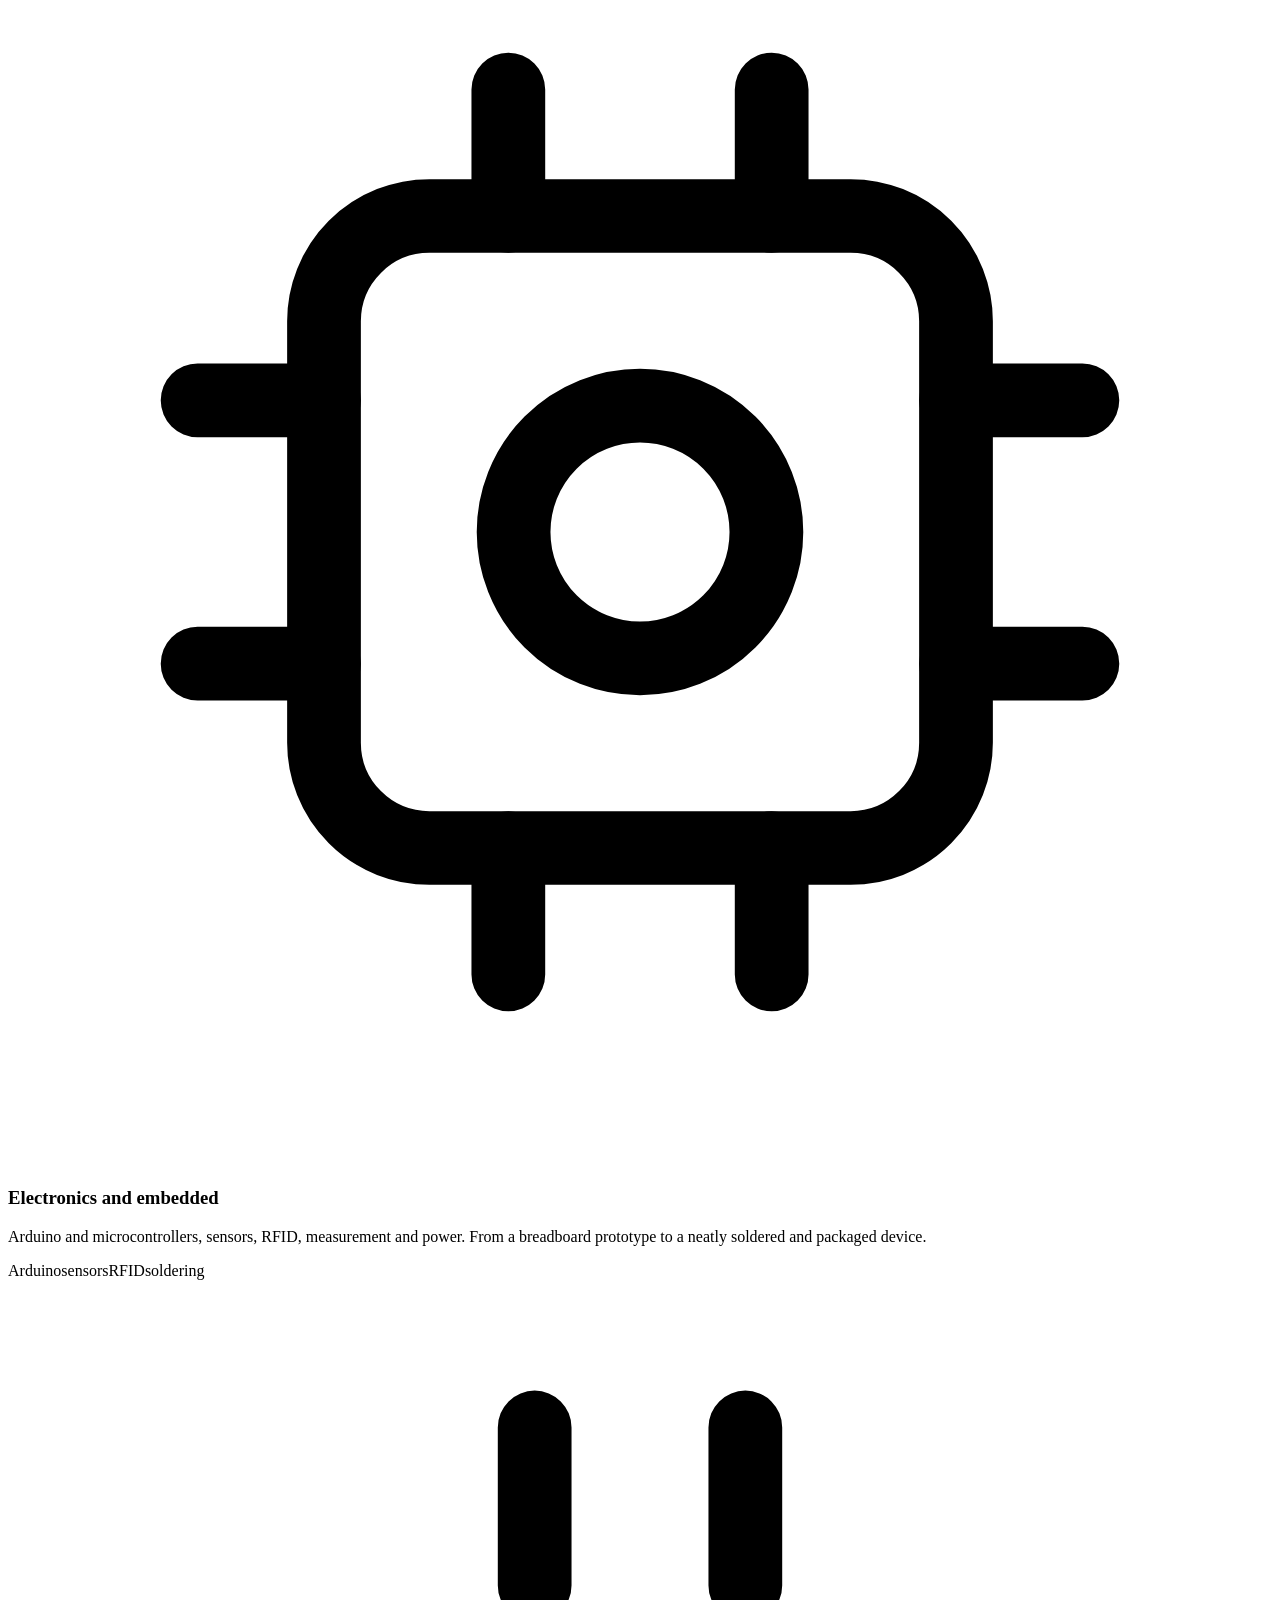
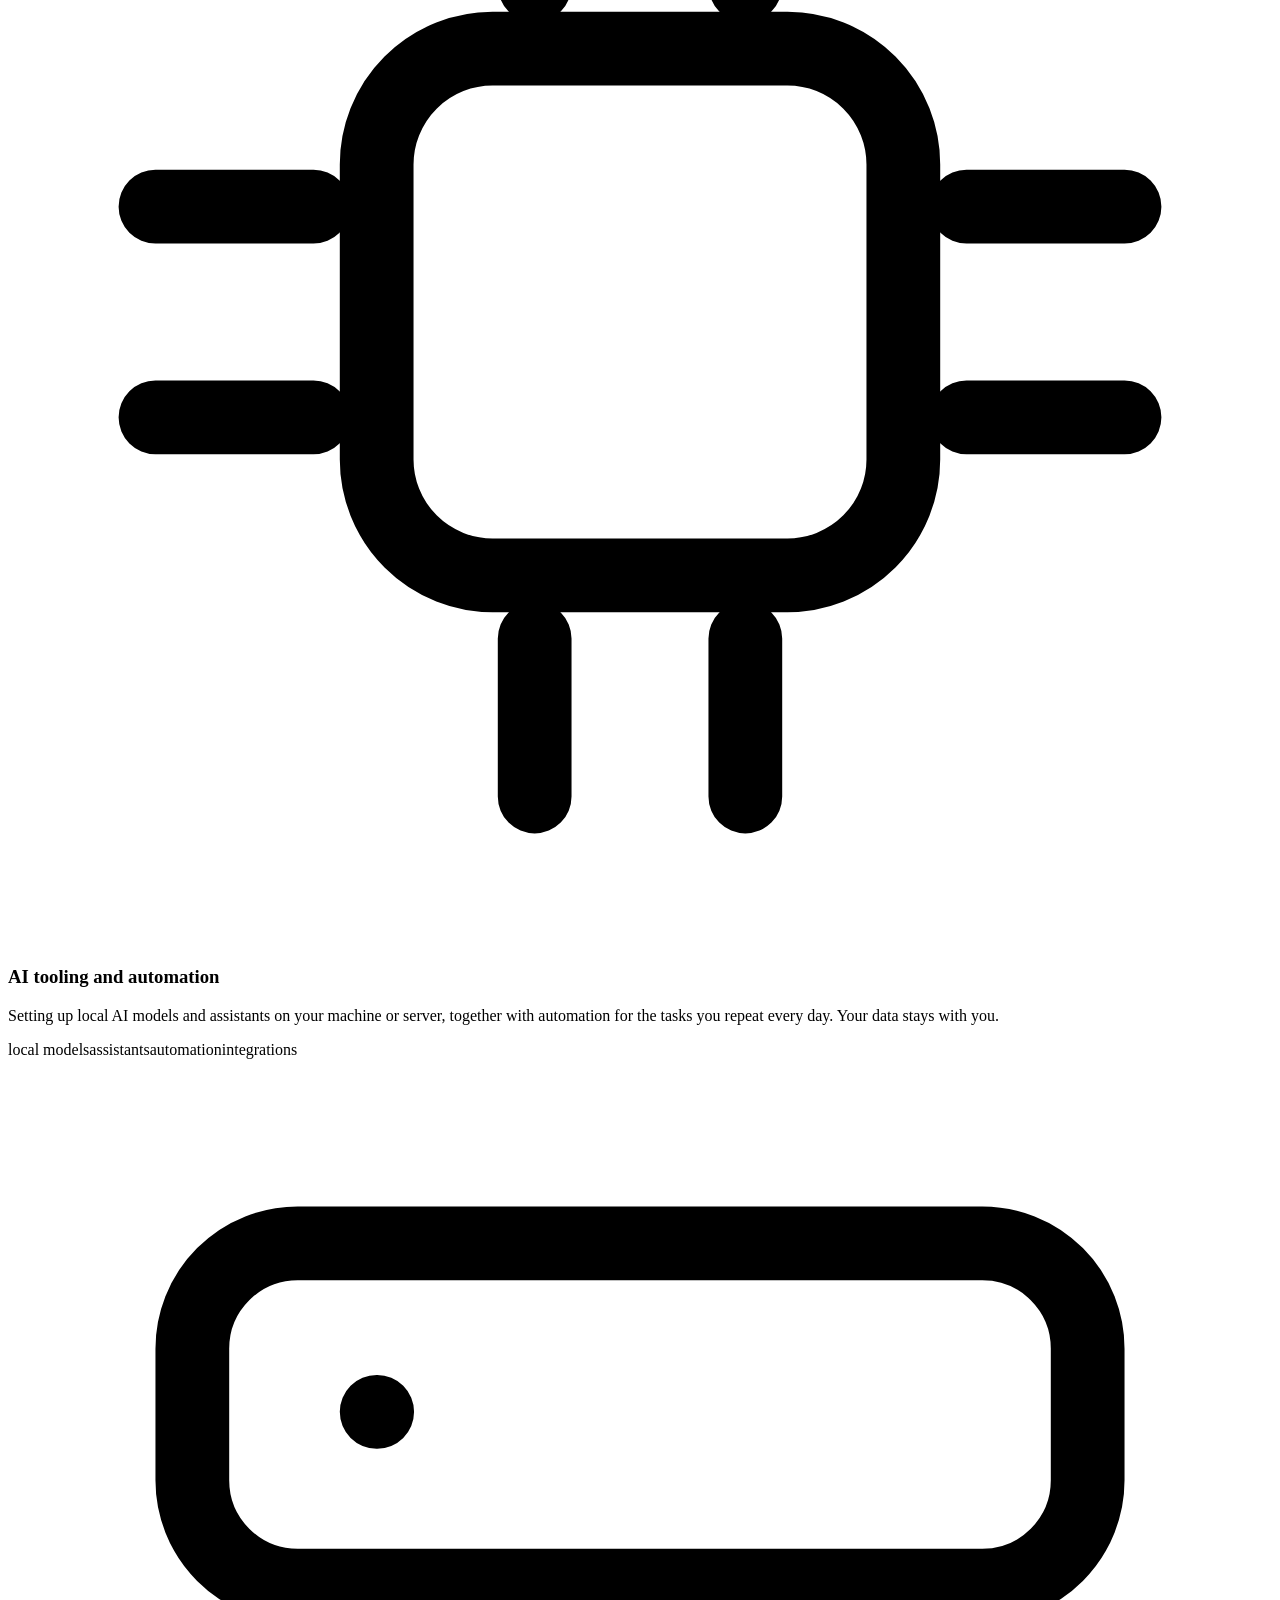
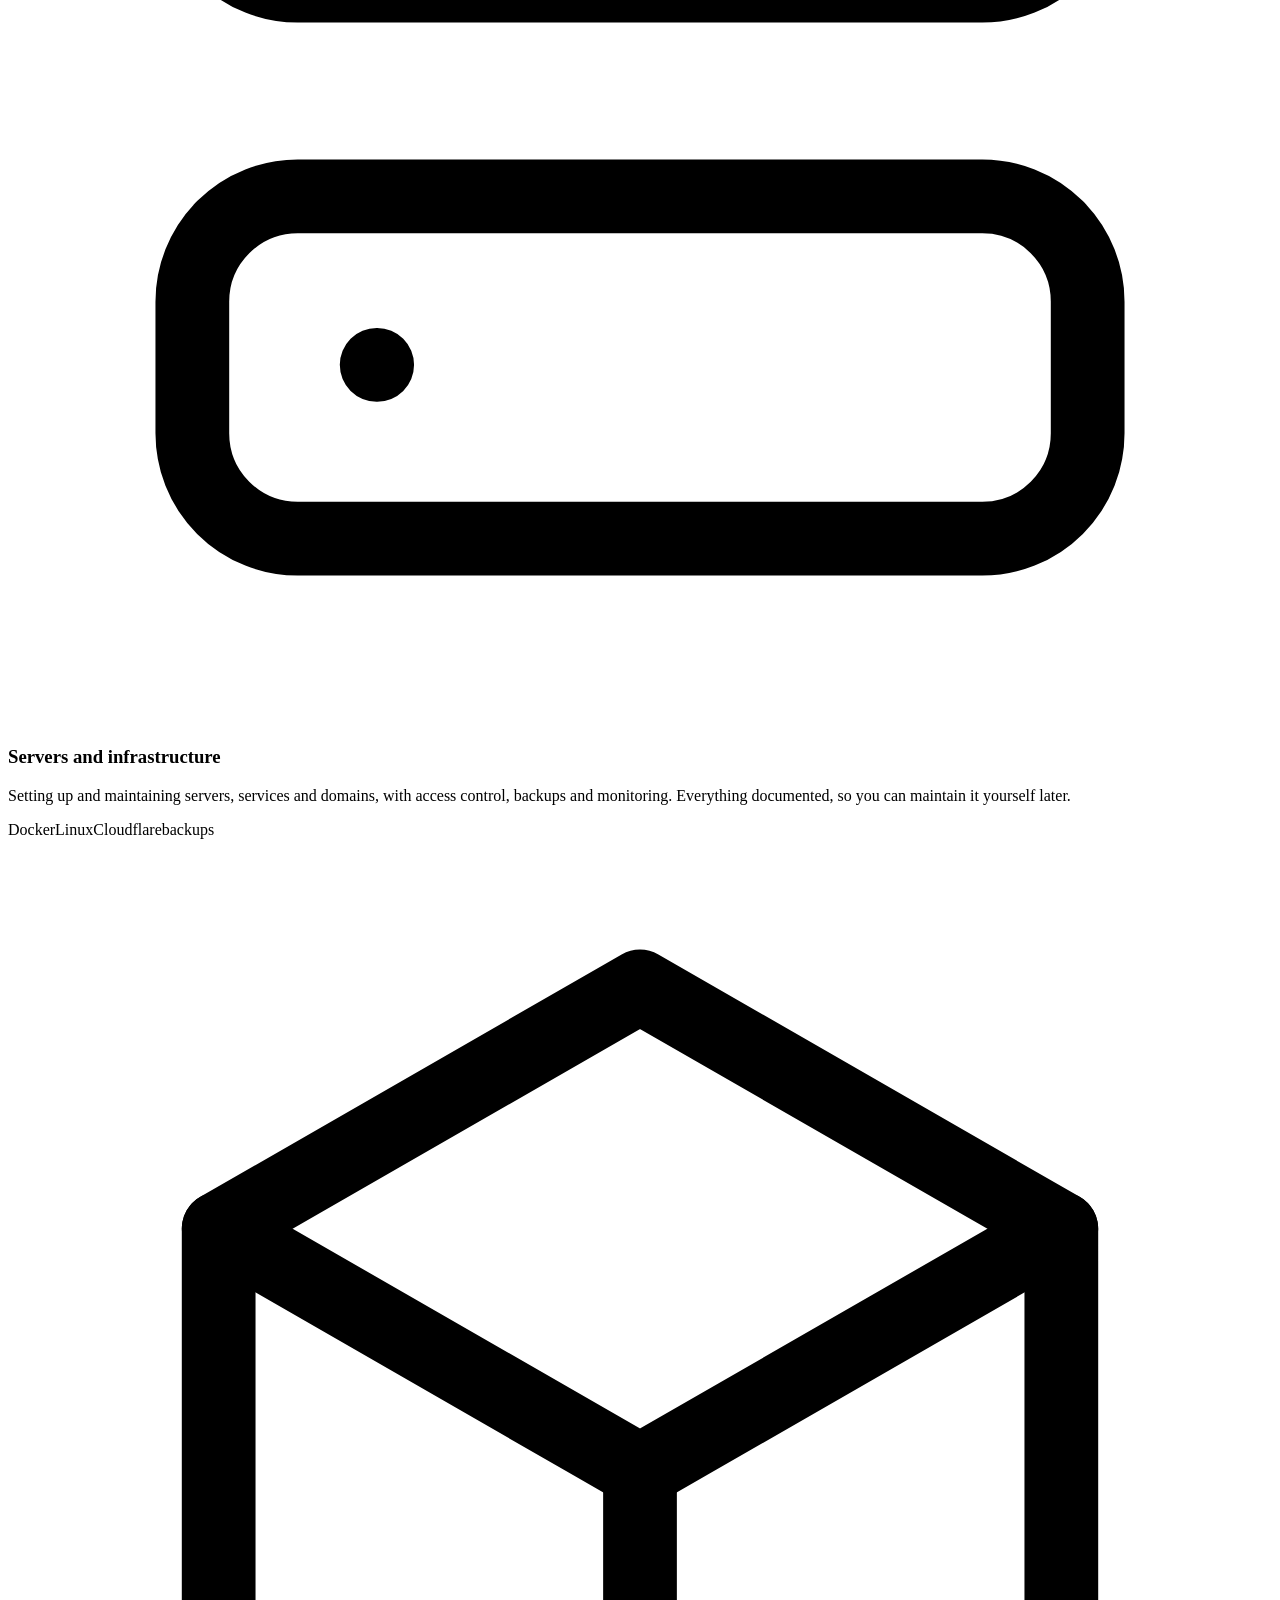
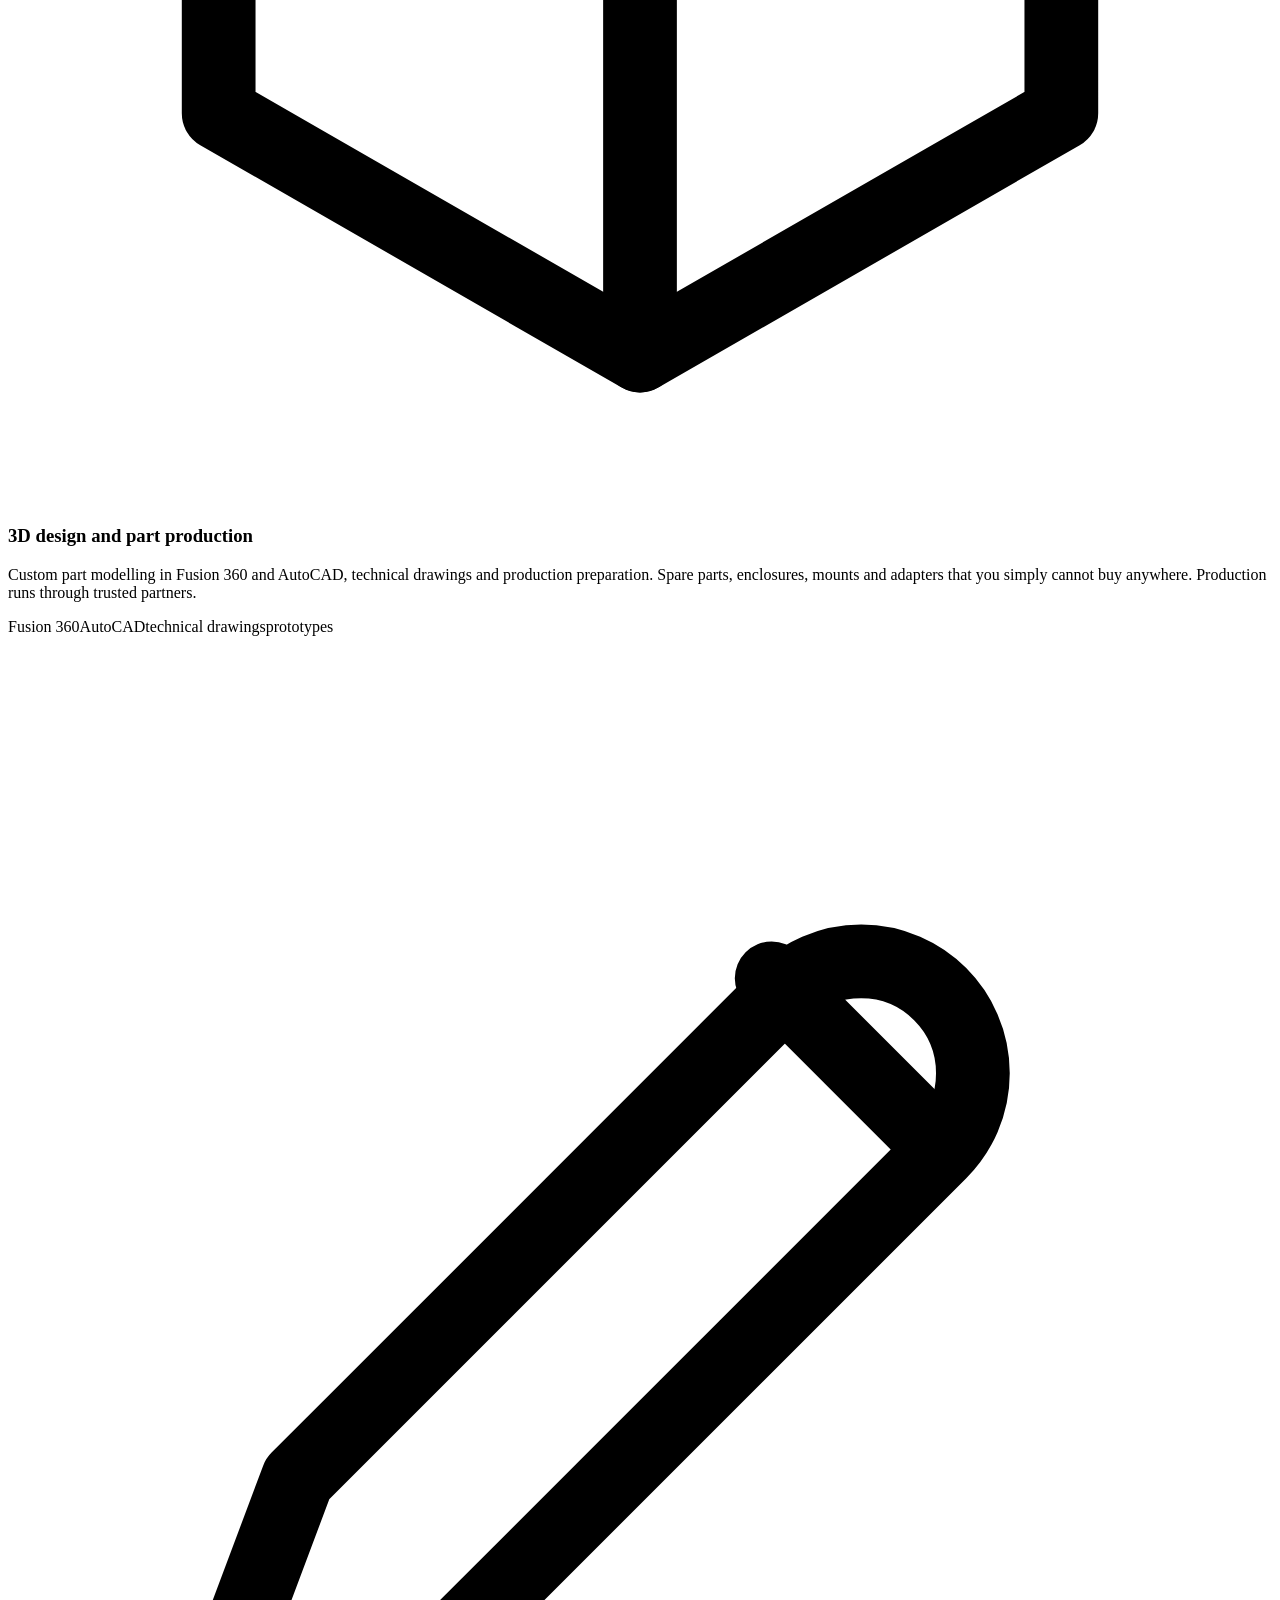
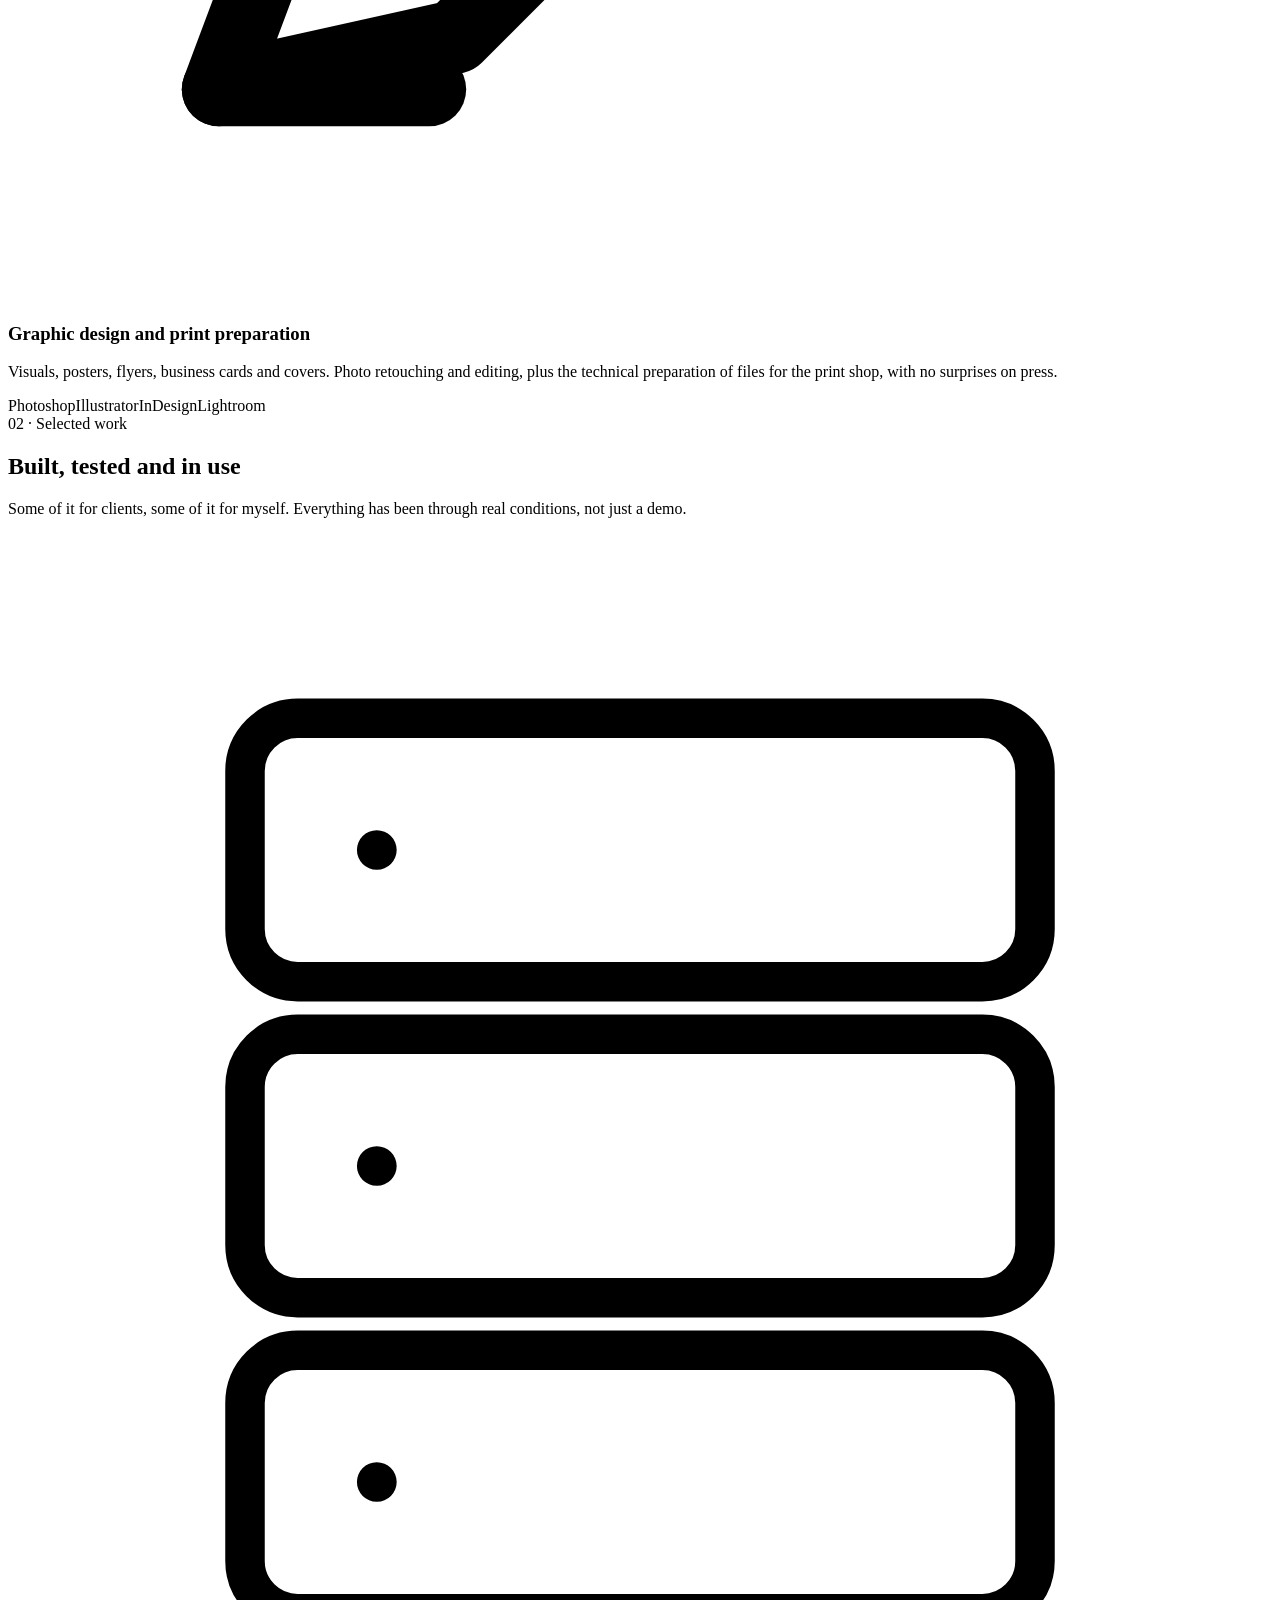
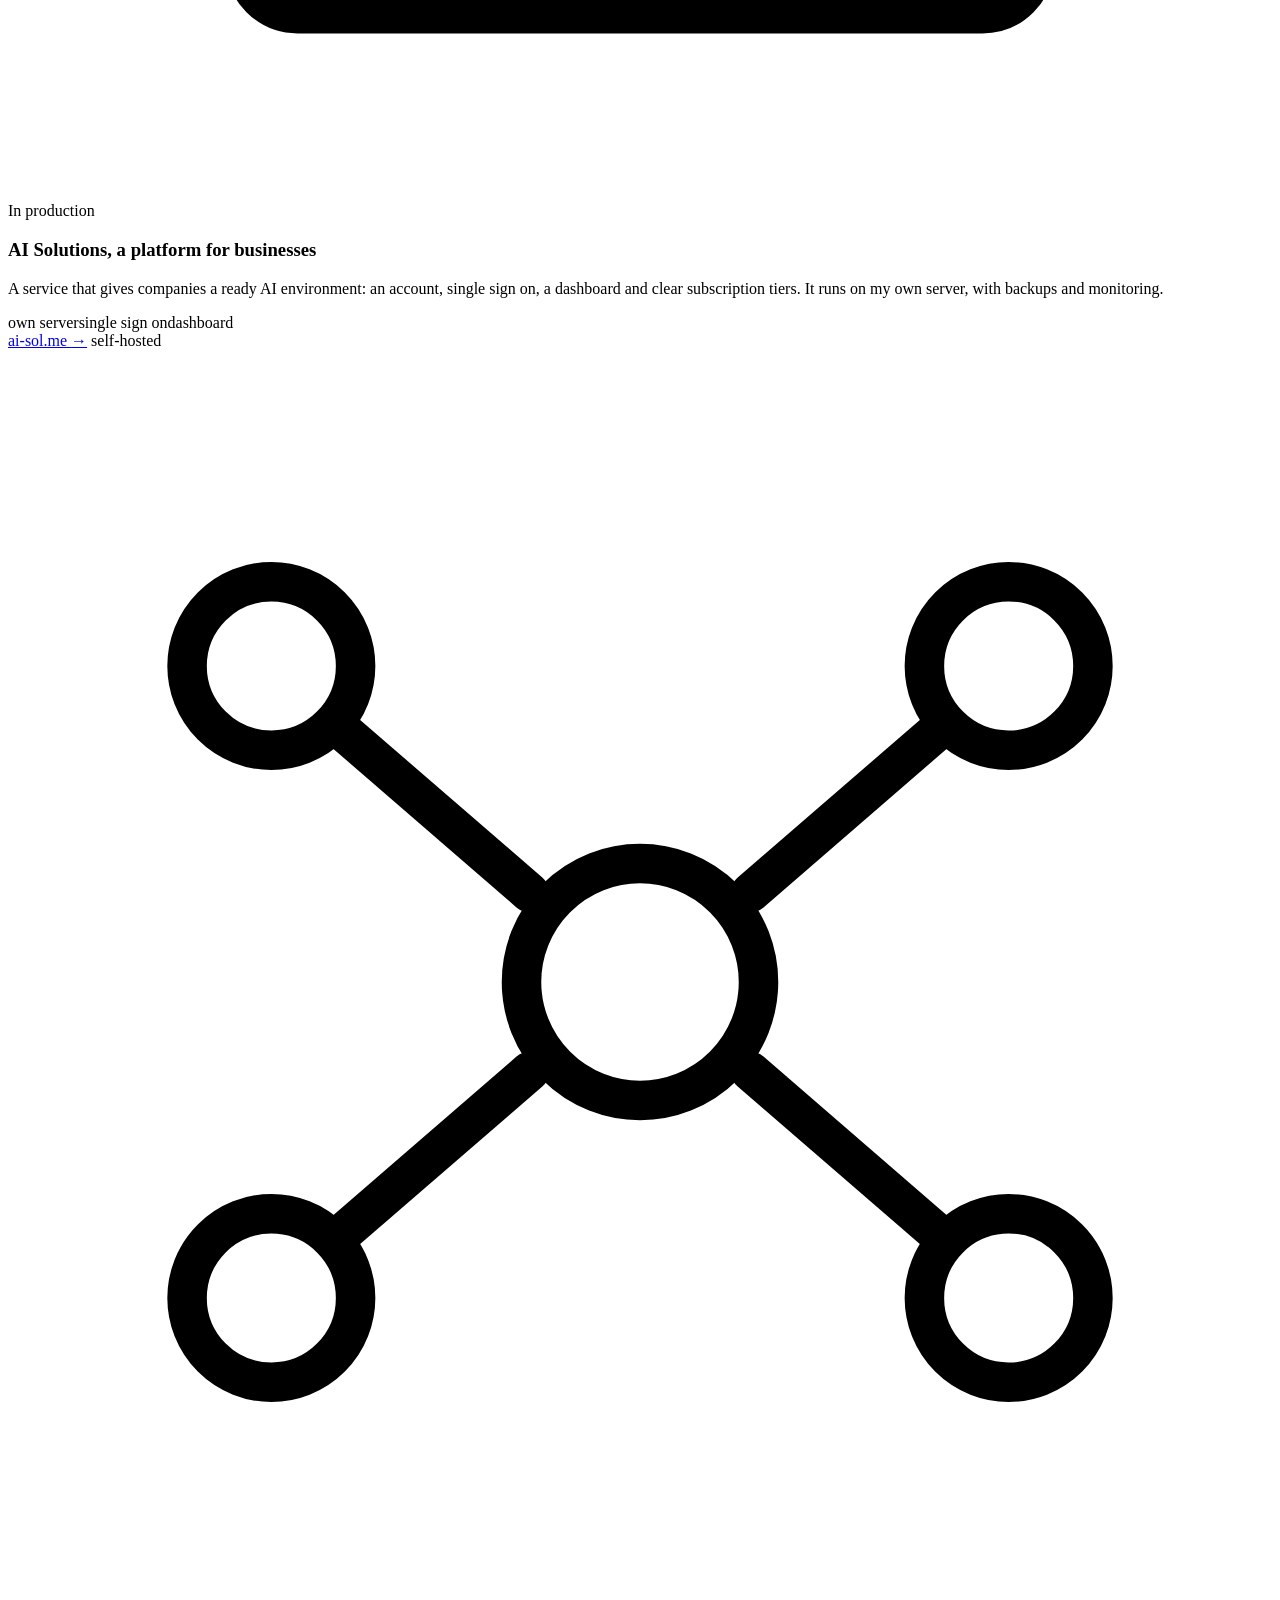
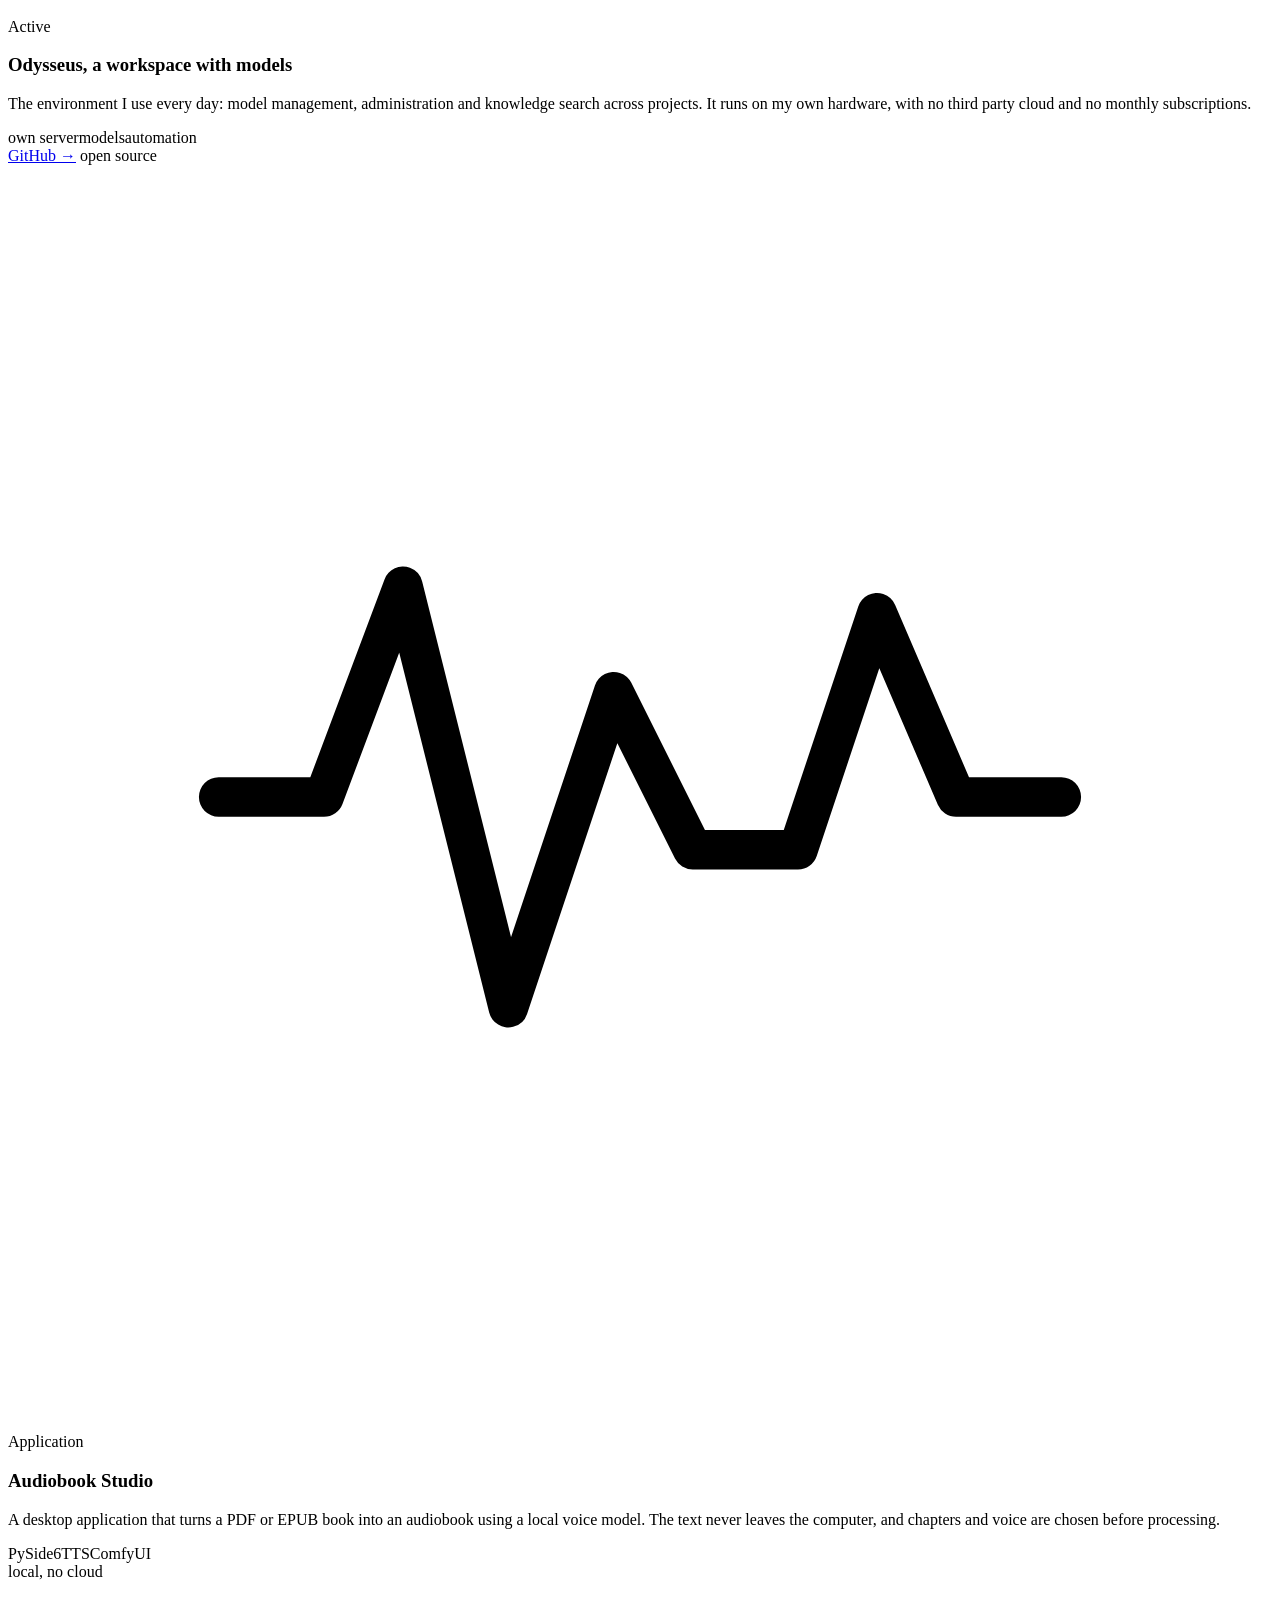
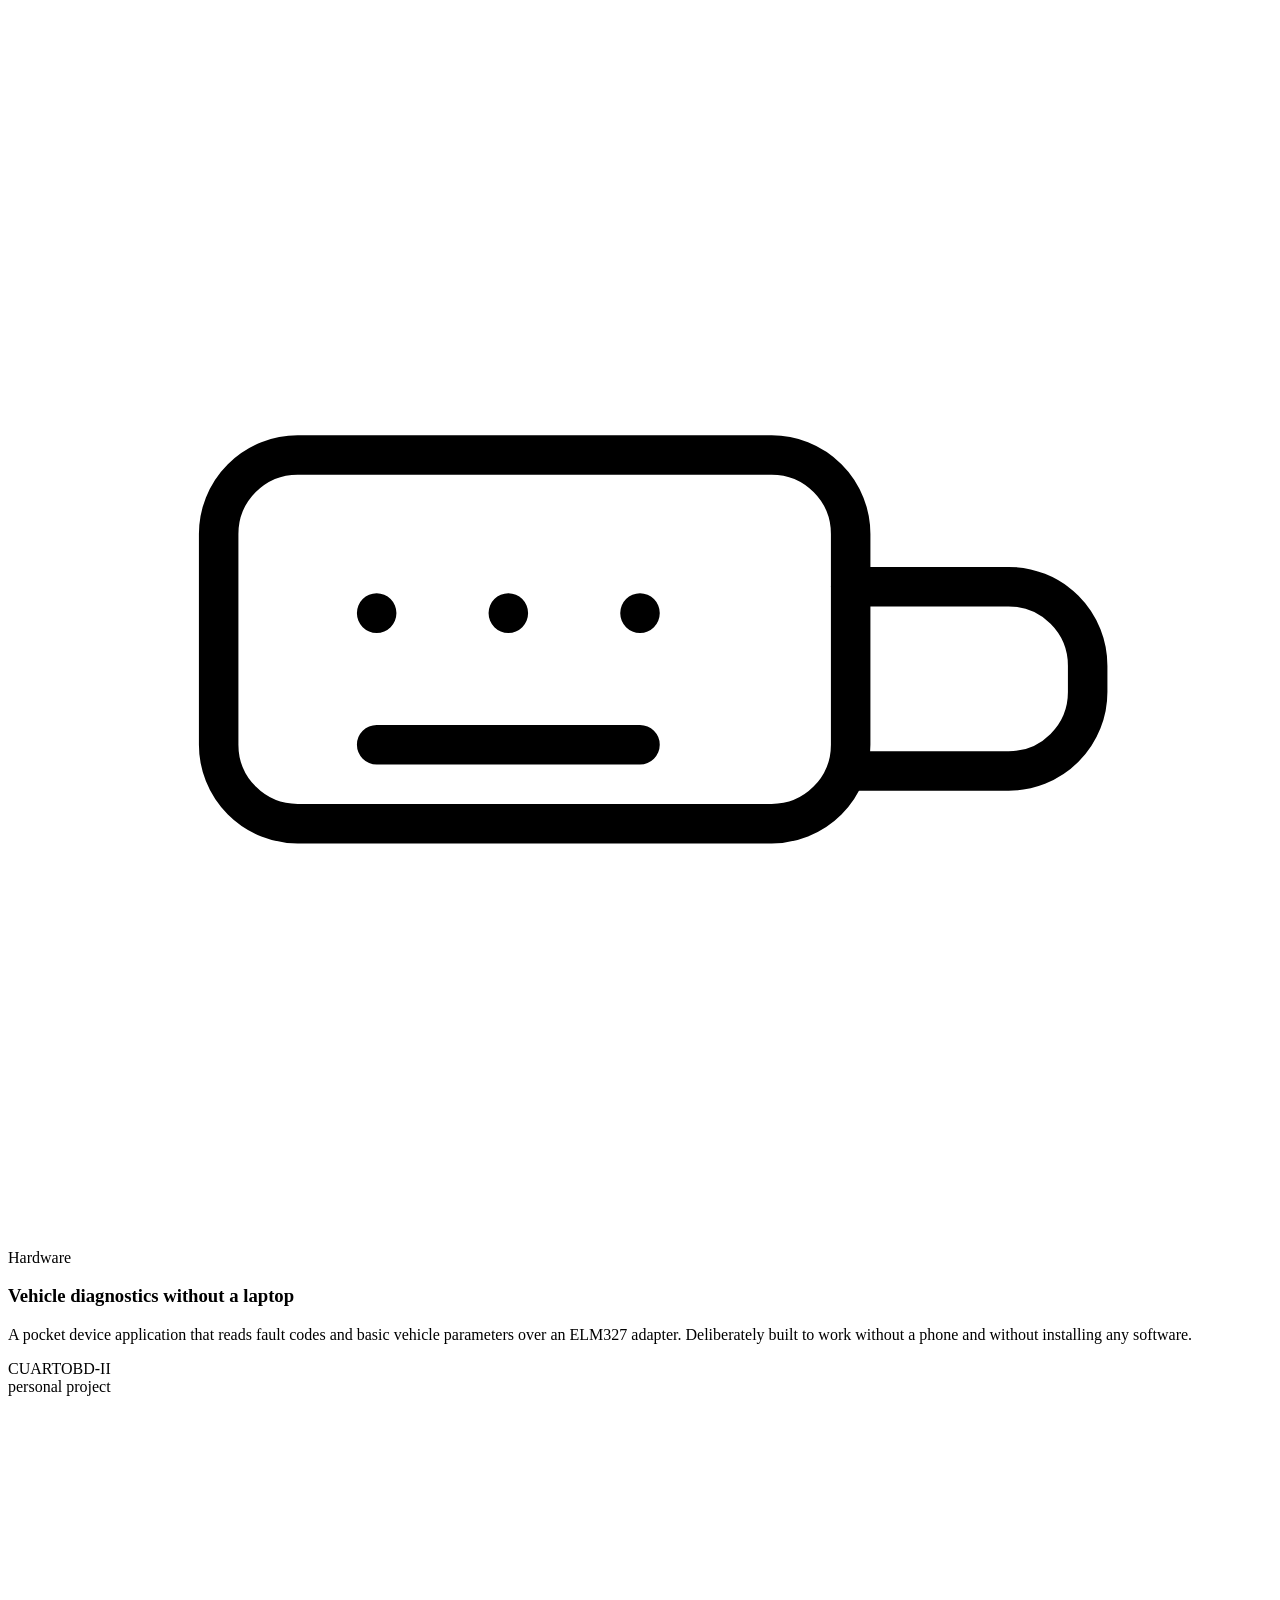
==== commit 1c0ae265: "feat(portfolio): nova tema po Canva dizajnu (navy + zlato), Libre Baskerville, nove OG slike" ====
--- a/public/en/index.html
+++ b/public/en/index.html
@@ -4,10 +4,10 @@
 <meta charset="utf-8">
 <meta name="viewport" content="width=device-width,initial-scale=1">
 <title>Dimitrije Ačković: hardware, AI tooling and technical work</title>
-<meta name="description" content="Freelancer based in Podgorica, Montenegro. Device repair and diagnostics, electronics, AI tooling and servers, plus 3D and graphic design.">
+<meta name="description" content="Freelancer based in Podgorica. Repair and diagnostics, electronics, AI tooling and servers, with 3D design and graphic design.">
 <link rel="canonical" href="https://portfolio.ai-sol.me/en/">
-<meta name="theme-color" content="#faf9f7" media="(prefers-color-scheme:light)">
-<meta name="theme-color" content="#0f0f12" media="(prefers-color-scheme:dark)">
+<meta name="theme-color" content="#f5f2ee" media="(prefers-color-scheme:light)">
+<meta name="theme-color" content="#131427" media="(prefers-color-scheme:dark)">
 <meta name="author" content="Dimitrije Ačković">
 
 <link rel="alternate" hreflang="cnr" href="https://portfolio.ai-sol.me/">
@@ -22,14 +22,14 @@
 <meta property="og:type" content="website">
 <meta property="og:site_name" content="Dimitrije Ačković">
 <meta property="og:title" content="Dimitrije Ačković: hardware, AI tooling and technical work">
-<meta property="og:description" content="Device repair and diagnostics, electronics, AI tooling and servers, plus 3D and graphic design. Podgorica, Montenegro.">
+<meta property="og:description" content="Repair and diagnostics, electronics, AI tooling and servers, with 3D design and graphic design. Podgorica, Montenegro.">
 <meta property="og:url" content="https://portfolio.ai-sol.me/en/">
 <meta property="og:image" content="https://portfolio.ai-sol.me/static/brand/og-en.png">
 <meta property="og:locale" content="en_US">
 <meta property="og:locale:alternate" content="cnr_ME">
 <meta name="twitter:card" content="summary_large_image">
 
-<link rel="preload" href="/static/fonts/instrument-serif.woff2" as="font" type="font/woff2" crossorigin>
+<link rel="preload" href="/static/fonts/lb-400-latin.woff2" as="font" type="font/woff2" crossorigin>
 <link rel="preload" href="/static/fonts/instrument-sans.woff2" as="font" type="font/woff2" crossorigin>
 <link rel="stylesheet" href="/static/css/site.css">
 
@@ -43,13 +43,15 @@
 
 <nav>
   <div class="wrap nav-in">
-    <a class="brand" href="/en/" aria-label="Dimitrije Ačković, home">
-      <svg class="brand-mark" viewBox="0 0 254.6 254.63" fill="currentColor" aria-hidden="true">
+    <a class="logo" href="/en/" aria-label="Dimitrije Ačković, home">
+      <svg class="logo-mark" viewBox="0 0 254.6 254.63" fill="currentColor" aria-hidden="true">
         <path d="M0 254.63L0 72.75L36.38 72.75L36.38 36.37L72.75 36.37L72.75 0L181.88 0L181.88 36.37L218.26 36.37L218.26 72.75L254.6 72.75L254.6 254.63L181.85 254.63L181.85 181.88L72.75 181.88L72.75 254.63Z"/>
         <path d="M72.75 145.5L181.88 145.5L181.88 72.75L145.51 72.75L145.51 36.37L109.13 36.37L109.13 72.75L72.75 72.75Z"/>
       </svg>
-      <span class="brand-name">Dimitrije Ačković</span>
-      <span class="brand-role">Hardware, AI tooling and technical work</span>
+      <span class="logo-txt">
+        <span class="logo-l1">Dimitrije Ačković</span>
+        <span class="logo-l2">Hardware · AI · 3D design</span>
+      </span>
     </a>
 
     <label for="nav-toggle" class="nav-burger" role="button" tabindex="0" aria-controls="nav-panel" aria-label="Menu">
@@ -62,7 +64,8 @@
       <a href="#skills">Skills</a>
       <a href="#about">About</a>
       <a href="#contact">Contact</a>
-      <a class="lang" href="/" hreflang="cnr" lang="cnr">MNE</a>
+      <a class="btn btn-gold nav-cta" href="mailto:dimitrije.ackovic18@gmail.com?subject=Project%20enquiry">Send an enquiry</a>
+      <a class="lang" href="/" hreflang="cnr" lang="cnr">CNR</a>
     </div>
   </div>
 </nav>
@@ -70,33 +73,32 @@
 <header class="hero">
   <div class="wrap hero-in">
     <span class="eyebrow"><span class="dot"></span>Available for new projects</span>
-    <h1>I fix it, build it and <span class="hl">set it up</span>.</h1>
+    <h1>I fix it, build it and <em>set it up</em>.</h1>
     <p class="lede">
       I'm Dimitrije Ačković, a freelancer based in Podgorica, Montenegro. I diagnose and repair
       equipment, build electronics, set up servers and AI tooling, and take on 3D design or visuals
       when a project needs them. I enjoy work where the result is something you can hold.
     </p>
     <div class="hero-cta">
-      <a class="btn btn-primary" href="mailto:dimitrije.ackovic18@gmail.com?subject=Project%20enquiry">Send an enquiry</a>
+      <a class="btn btn-gold" href="mailto:dimitrije.ackovic18@gmail.com?subject=Project%20enquiry">Send an enquiry</a>
       <a class="btn" href="#work">See the work</a>
-      <a class="btn btn-ghost" href="https://github.com/xdimix18" target="_blank" rel="noopener">GitHub ↗</a>
     </div>
     <p class="hero-note">Podgorica, Montenegro · on site and remote · English, Serbian/Croatian</p>
-
-    <div class="stats">
-      <div><b>5+</b><span>years working with hardware and repair</span></div>
-      <div><b>Hardware</b><span>diagnostics, electronics and repairs</span></div>
-      <div><b>AI</b><span>local models, assistants and automation</span></div>
-      <div><b>3D</b><span>design, modelling and part production</span></div>
-    </div>
   </div>
 </header>
 
+<div class="pillars">
+  <div class="pillar"><b>5+</b><span>years working with hardware and repair</span></div>
+  <div class="pillar"><b>Hardware</b><span>diagnostics, electronics and repairs</span></div>
+  <div class="pillar"><b>AI</b><span>local models, assistants and automation</span></div>
+  <div class="pillar"><b>3D</b><span>design, modelling and part production</span></div>
+</div>
+
 <main>
 
-<section id="services">
-  <div class="wrap">
-    <div class="sec-label">01, Services</div>
+<section id="services" class="band band-center">
+  <div class="wrap">
+    <div class="sec-label">01 · Services</div>
     <div class="sec-head">
       <h2>What I can do for you</h2>
       <p>From a one off job to a complete solution. If you are not sure what you need, send me a description of the problem and I will suggest a solution and a price.</p>
@@ -106,7 +108,7 @@
 
       <article class="svc-card">
         <div class="svc-ico">
-          <svg viewBox="0 0 24 24" fill="none" stroke="currentColor" stroke-width="1.7" stroke-linecap="round" stroke-linejoin="round" aria-hidden="true">
+          <svg viewBox="0 0 24 24" fill="none" stroke="currentColor" stroke-width="1.4" stroke-linecap="round" stroke-linejoin="round" aria-hidden="true">
             <path d="M14.5 6.5a4.5 4.5 0 0 0 6 6l-8 8a3.2 3.2 0 0 1-4.5-4.5z"/><path d="M6.5 3.5l1.4 3.1 3.1 1.4-3.1 1.4-1.4 3.1-1.4-3.1L2 8l3.1-1.4z"/>
           </svg>
         </div>
@@ -117,7 +119,7 @@
 
       <article class="svc-card">
         <div class="svc-ico">
-          <svg viewBox="0 0 24 24" fill="none" stroke="currentColor" stroke-width="1.7" stroke-linecap="round" stroke-linejoin="round" aria-hidden="true">
+          <svg viewBox="0 0 24 24" fill="none" stroke="currentColor" stroke-width="1.4" stroke-linecap="round" stroke-linejoin="round" aria-hidden="true">
             <rect x="6" y="6" width="12" height="12" rx="2"/><path d="M9.5 6V3.6M14.5 6V3.6M9.5 20.4V18M14.5 20.4V18M6 9.5H3.6M6 14.5H3.6M20.4 9.5H18M20.4 14.5H18"/><circle cx="12" cy="12" r="2.4"/>
           </svg>
         </div>
@@ -128,7 +130,7 @@
 
       <article class="svc-card">
         <div class="svc-ico">
-          <svg viewBox="0 0 24 24" fill="none" stroke="currentColor" stroke-width="1.7" stroke-linecap="round" stroke-linejoin="round" aria-hidden="true">
+          <svg viewBox="0 0 24 24" fill="none" stroke="currentColor" stroke-width="1.4" stroke-linecap="round" stroke-linejoin="round" aria-hidden="true">
             <rect x="7" y="7" width="10" height="10" rx="2.2"/><path d="M10 2.8v3M14 2.8v3M10 18.2v3M14 18.2v3M2.8 10h3M2.8 14h3M18.2 10h3M18.2 14h3"/>
           </svg>
         </div>
@@ -139,7 +141,7 @@
 
       <article class="svc-card">
         <div class="svc-ico">
-          <svg viewBox="0 0 24 24" fill="none" stroke="currentColor" stroke-width="1.7" stroke-linecap="round" stroke-linejoin="round" aria-hidden="true">
+          <svg viewBox="0 0 24 24" fill="none" stroke="currentColor" stroke-width="1.4" stroke-linecap="round" stroke-linejoin="round" aria-hidden="true">
             <rect x="3.5" y="3.5" width="17" height="6.5" rx="2"/><rect x="3.5" y="14" width="17" height="6.5" rx="2"/><path d="M7 6.7h.01M7 17.2h.01"/>
           </svg>
         </div>
@@ -149,8 +151,8 @@
       </article>
 
       <article class="svc-card">
-        <div class="svc-ico warm">
-          <svg viewBox="0 0 24 24" fill="none" stroke="currentColor" stroke-width="1.7" stroke-linecap="round" stroke-linejoin="round" aria-hidden="true">
+        <div class="svc-ico">
+          <svg viewBox="0 0 24 24" fill="none" stroke="currentColor" stroke-width="1.4" stroke-linecap="round" stroke-linejoin="round" aria-hidden="true">
             <path d="M12 2.8l8 4.6v9.2l-8 4.6-8-4.6V7.4z"/><path d="M4 7.4l8 4.6 8-4.6"/><path d="M12 12v9.2"/>
           </svg>
         </div>
@@ -160,8 +162,8 @@
       </article>
 
       <article class="svc-card">
-        <div class="svc-ico warm">
-          <svg viewBox="0 0 24 24" fill="none" stroke="currentColor" stroke-width="1.7" stroke-linecap="round" stroke-linejoin="round" aria-hidden="true">
+        <div class="svc-ico">
+          <svg viewBox="0 0 24 24" fill="none" stroke="currentColor" stroke-width="1.4" stroke-linecap="round" stroke-linejoin="round" aria-hidden="true">
             <path d="M4 20l4.5-1 9.2-9.2a2.1 2.1 0 0 0-3-3L5.5 16z"/><path d="M14.5 6.5l3 3"/><path d="M4 20h4"/>
           </svg>
         </div>
@@ -176,7 +178,7 @@
 
 <section id="work">
   <div class="wrap">
-    <div class="sec-label">02, Selected work</div>
+    <div class="sec-label">02 · Selected work</div>
     <div class="sec-head">
       <h2>Built, tested and in use</h2>
       <p>Some of it for clients, some of it for myself. Everything has been through real conditions, not just a demo.</p>
@@ -186,14 +188,14 @@
 
       <article class="card">
         <div class="art">
-          <svg viewBox="0 0 48 48" fill="none" stroke="currentColor" stroke-width="1.8" stroke-linecap="round" stroke-linejoin="round" aria-hidden="true">
+          <svg viewBox="0 0 48 48" fill="none" stroke="currentColor" stroke-width="1.5" stroke-linecap="round" stroke-linejoin="round" aria-hidden="true">
             <rect x="9" y="7" width="30" height="10" rx="2"/><rect x="9" y="19" width="30" height="10" rx="2"/><rect x="9" y="31" width="30" height="10" rx="2"/><path d="M14 12h.01M14 24h.01M14 36h.01"/>
           </svg>
         </div>
         <div class="card-body">
           <div class="card-top"><span class="badge live">In production</span></div>
           <h3>AI Solutions, a platform for businesses</h3>
-          <p class="tag">A service that gives companies a ready made AI environment: an account, single sign on, a dashboard and clear subscription tiers. It runs on my own server, with backups and monitoring.</p>
+          <p class="tag">A service that gives companies a ready AI environment: an account, single sign on, a dashboard and clear subscription tiers. It runs on my own server, with backups and monitoring.</p>
           <div class="stack"><span class="chip">own server</span><span class="chip">single sign on</span><span class="chip">dashboard</span></div>
           <div class="card-foot">
             <a class="card-more" href="https://ai-sol.me" target="_blank" rel="noopener">ai-sol.me <span class="arw">→</span></a>
@@ -204,14 +206,14 @@
 
       <article class="card">
         <div class="art">
-          <svg viewBox="0 0 48 48" fill="none" stroke="currentColor" stroke-width="1.8" stroke-linecap="round" stroke-linejoin="round" aria-hidden="true">
+          <svg viewBox="0 0 48 48" fill="none" stroke="currentColor" stroke-width="1.5" stroke-linecap="round" stroke-linejoin="round" aria-hidden="true">
             <circle cx="24" cy="24" r="4.5"/><circle cx="10" cy="12" r="3.2"/><circle cx="38" cy="12" r="3.2"/><circle cx="10" cy="36" r="3.2"/><circle cx="38" cy="36" r="3.2"/><path d="M12.4 14.2l7.4 6.4M35.6 14.2l-7.4 6.4M12.4 33.8l7.4-6.4M35.6 33.8l-7.4-6.4"/>
           </svg>
         </div>
         <div class="card-body">
           <div class="card-top"><span class="badge live">Active</span></div>
-          <h3>Odysseus, a workspace for AI models</h3>
-          <p class="tag">An environment I use every day: model management, administration and knowledge search per project. It runs on my own hardware, with no third party cloud and no monthly subscriptions.</p>
+          <h3>Odysseus, a workspace with models</h3>
+          <p class="tag">The environment I use every day: model management, administration and knowledge search across projects. It runs on my own hardware, with no third party cloud and no monthly subscriptions.</p>
           <div class="stack"><span class="chip">own server</span><span class="chip">models</span><span class="chip">automation</span></div>
           <div class="card-foot">
             <a class="card-more" href="https://github.com/xdimix18" target="_blank" rel="noopener">GitHub <span class="arw">→</span></a>
@@ -222,14 +224,14 @@
 
       <article class="card">
         <div class="art">
-          <svg viewBox="0 0 48 48" fill="none" stroke="currentColor" stroke-width="1.8" stroke-linecap="round" stroke-linejoin="round" aria-hidden="true">
+          <svg viewBox="0 0 48 48" fill="none" stroke="currentColor" stroke-width="1.5" stroke-linecap="round" stroke-linejoin="round" aria-hidden="true">
             <path d="M8 24h4l3-8 4 16 4-12 3 6h4l3-9 3 7h4"/>
           </svg>
         </div>
         <div class="card-body">
           <div class="card-top"><span class="badge">Application</span></div>
           <h3>Audiobook Studio</h3>
-          <p class="tag">A desktop application that turns a PDF or EPUB book into an audiobook using a local voice model. The text never leaves your computer, and chapters and voice are chosen before processing.</p>
+          <p class="tag">A desktop application that turns a PDF or EPUB book into an audiobook using a local voice model. The text never leaves the computer, and chapters and voice are chosen before processing.</p>
           <div class="stack"><span class="chip">PySide6</span><span class="chip">TTS</span><span class="chip">ComfyUI</span></div>
           <div class="card-foot"><span class="card-note">local, no cloud</span></div>
         </div>
@@ -237,14 +239,14 @@
 
       <article class="card">
         <div class="art">
-          <svg viewBox="0 0 48 48" fill="none" stroke="currentColor" stroke-width="1.8" stroke-linecap="round" stroke-linejoin="round" aria-hidden="true">
+          <svg viewBox="0 0 48 48" fill="none" stroke="currentColor" stroke-width="1.5" stroke-linecap="round" stroke-linejoin="round" aria-hidden="true">
             <rect x="8" y="18" width="24" height="14" rx="3"/><path d="M32 23h6a3 3 0 0 1 3 3v1a3 3 0 0 1-3 3h-6"/><path d="M14 24v.01M19 24v.01M24 24v.01M14 29h10"/>
           </svg>
         </div>
         <div class="card-body">
           <div class="card-top"><span class="badge">Hardware</span></div>
           <h3>Vehicle diagnostics without a laptop</h3>
-          <p class="tag">A pocket device application that reads fault codes and basic vehicle parameters through an ELM327 adapter. Deliberately built to work without a phone and without installing any software.</p>
+          <p class="tag">A pocket device application that reads fault codes and basic vehicle parameters over an ELM327 adapter. Deliberately built to work without a phone and without installing any software.</p>
           <div class="stack"><span class="chip">C</span><span class="chip">UART</span><span class="chip">OBD-II</span></div>
           <div class="card-foot"><span class="card-note">personal project</span></div>
         </div>
@@ -252,29 +254,29 @@
 
       <article class="card">
         <div class="art">
-          <svg viewBox="0 0 48 48" fill="none" stroke="currentColor" stroke-width="1.8" stroke-linecap="round" stroke-linejoin="round" aria-hidden="true">
+          <svg viewBox="0 0 48 48" fill="none" stroke="currentColor" stroke-width="1.5" stroke-linecap="round" stroke-linejoin="round" aria-hidden="true">
             <rect x="13" y="12" width="22" height="26" rx="3"/><path d="M19 12V9h10v3"/><path d="M13 21h22"/><path d="M5 19a6 6 0 0 1 6-6M5 26a13 13 0 0 1 13-13"/>
           </svg>
         </div>
         <div class="card-body">
           <div class="card-top"><span class="badge">Hardware</span></div>
           <h3>Access control system</h3>
-          <p class="tag">An access system on an Arduino Uno: card reader, status LCD, buzzer and a sensor. The verification logic runs without blocking anything, and every entry is clearly heard and shown.</p>
+          <p class="tag">An access system on Arduino Uno: card reader, status LCD, buzzer and sensor. The check logic never blocks, and every entry is clearly seen and heard.</p>
           <div class="stack"><span class="chip">Arduino</span><span class="chip">RFID</span><span class="chip">LCD</span></div>
-          <div class="card-foot"><span class="card-note">student project</span></div>
-        </div>
-      </article>
-
-      <article class="card">
-        <div class="art">
-          <svg viewBox="0 0 48 48" fill="none" stroke="currentColor" stroke-width="1.8" stroke-linecap="round" stroke-linejoin="round" aria-hidden="true">
+          <div class="card-foot"><span class="card-note">university project</span></div>
+        </div>
+      </article>
+
+      <article class="card">
+        <div class="art">
+          <svg viewBox="0 0 48 48" fill="none" stroke="currentColor" stroke-width="1.5" stroke-linecap="round" stroke-linejoin="round" aria-hidden="true">
             <rect x="9" y="9" width="30" height="9" rx="2"/><rect x="9" y="21" width="30" height="9" rx="2"/><rect x="9" y="33" width="30" height="9" rx="2"/><path d="M14 13.5h.01M14 25.5h.01M14 37.5h.01"/>
           </svg>
         </div>
         <div class="card-body">
           <div class="card-top"><span class="badge">Systems</span></div>
-          <h3>A workstation with four operating systems</h3>
-          <p class="tag">A multi boot workstation with disk encryption and a RAID archive, plus a written recovery procedure in case the boot loader breaks. It taught me that every step needs a way back.</p>
+          <h3>A workstation with four systems</h3>
+          <p class="tag">A multi boot workstation with disk encryption and a RAID archive, plus a recovery procedure for when the boot breaks. It taught me that every step needs a way back.</p>
           <div class="stack"><span class="chip">LUKS</span><span class="chip">btrfs</span><span class="chip">GRUB</span></div>
           <div class="card-foot"><span class="card-note">own equipment</span></div>
         </div>
@@ -282,59 +284,59 @@
 
       <article class="card">
         <div class="art">
-          <svg viewBox="0 0 48 48" fill="none" stroke="currentColor" stroke-width="1.8" stroke-linecap="round" stroke-linejoin="round" aria-hidden="true">
+          <svg viewBox="0 0 48 48" fill="none" stroke="currentColor" stroke-width="1.5" stroke-linecap="round" stroke-linejoin="round" aria-hidden="true">
             <path d="M6 14h11l3.5 4H42v20a2 2 0 0 1-2 2H8a2 2 0 0 1-2-2z"/><path d="M24 30l4 4 7-8"/>
           </svg>
         </div>
         <div class="card-body">
           <div class="card-top"><span class="badge">Automation</span></div>
-          <h3>Data tidying tools</h3>
-          <p class="tag">Scripts that tame chaotic folders: sorting by type and date, duplicate checking and a manifest of every action. They never delete anything without your decision.</p>
-          <div class="stack"><span class="chip">scripts</span><span class="chip">CLI</span><span class="chip">safe by default</span></div>
-          <div class="card-foot"><span class="card-note">used daily</span></div>
-        </div>
-      </article>
-
-      <article class="card">
-        <div class="art warm">
-          <svg viewBox="0 0 48 48" fill="none" stroke="currentColor" stroke-width="1.8" stroke-linecap="round" stroke-linejoin="round" aria-hidden="true">
+          <h3>Tools for tidying up data</h3>
+          <p class="tag">Scripts that sort out chaotic folders: grouping by type and date, duplicate checking and a manifest of every move. They never delete anything without your decision.</p>
+          <div class="stack"><span class="chip">scripts</span><span class="chip">CLI</span><span class="chip">safe runs</span></div>
+          <div class="card-foot"><span class="card-note">daily use</span></div>
+        </div>
+      </article>
+
+      <article class="card">
+        <div class="art">
+          <svg viewBox="0 0 48 48" fill="none" stroke="currentColor" stroke-width="1.5" stroke-linecap="round" stroke-linejoin="round" aria-hidden="true">
             <rect x="9" y="7" width="30" height="34" rx="3"/><circle cx="19" cy="19" r="5"/><circle cx="30" cy="32" r="3.4"/><path d="M9 29h30"/>
           </svg>
         </div>
         <div class="card-body">
-          <div class="card-top"><span class="badge warm">3D design and build</span></div>
+          <div class="card-top"><span class="badge warm">3D design and production</span></div>
           <h3>Studio monitor cabinets</h3>
-          <p class="tag">Cabinets built to the original dimensions: CAD model, MDF panels, rebated joints and the final assembly of drivers and crossover. A project that combines measuring, design and woodwork.</p>
+          <p class="tag">Cabinets built to the original dimensions: CAD model, MDF panels, dowel joints and the final assembly of drivers and crossover. A project that combines measurement, design and woodwork.</p>
           <div class="stack"><span class="chip">Fusion 360</span><span class="chip">AutoCAD</span><span class="chip">MDF</span><span class="chip">acoustics</span></div>
           <div class="card-foot"><span class="card-note">personal project</span></div>
         </div>
       </article>
 
       <article class="card">
-        <div class="art warm">
-          <svg viewBox="0 0 48 48" fill="none" stroke="currentColor" stroke-width="1.8" stroke-linecap="round" stroke-linejoin="round" aria-hidden="true">
-            <path d="M24 6l16 9v18l-16 9-16-9V15z"/><path d="M8 15l16 9 16-9M24 24v18"/><path d="M16 10.5l16 9"/>
-          </svg>
-        </div>
-        <div class="card-body">
-          <div class="card-top"><span class="badge warm">3D design</span></div>
-          <h3>Parts modelled to measure</h3>
-          <p class="tag">When the original part does not exist or is not worth ordering, I model it: enclosures, mounts, adapters, covers and small mechanisms. Measure the sample, model it in 3D, then production through a partner.</p>
-          <div class="stack"><span class="chip">Fusion 360</span><span class="chip">AutoCAD</span><span class="chip">measuring samples</span></div>
-          <div class="card-foot"><span class="card-note">repair shop practice</span></div>
-        </div>
-      </article>
-
-      <article class="card">
-        <div class="art warm">
-          <svg viewBox="0 0 48 48" fill="none" stroke="currentColor" stroke-width="1.8" stroke-linecap="round" stroke-linejoin="round" aria-hidden="true">
+        <div class="art">
+          <svg viewBox="0 0 48 48" fill="none" stroke="currentColor" stroke-width="1.5" stroke-linecap="round" stroke-linejoin="round" aria-hidden="true">
+            <path d="M24 6l14 8v20l-14 8-14-8V14z"/><path d="M10 14l14 8 14-8"/><path d="M24 22v20"/><path d="M18 34h12"/>
+          </svg>
+        </div>
+        <div class="card-body">
+          <div class="card-top"><span class="badge warm">3D design and production</span></div>
+          <h3>Custom modelled parts</h3>
+          <p class="tag">Spare parts, mounts and adapters that you cannot buy: measuring the original, CAD model and production through a partner. A way to keep equipment alive that would otherwise be scrapped.</p>
+          <div class="stack"><span class="chip">Fusion 360</span><span class="chip">technical drawings</span><span class="chip">prototypes</span></div>
+          <div class="card-foot"><span class="card-note">for clients and myself</span></div>
+        </div>
+      </article>
+
+      <article class="card">
+        <div class="art">
+          <svg viewBox="0 0 48 48" fill="none" stroke="currentColor" stroke-width="1.5" stroke-linecap="round" stroke-linejoin="round" aria-hidden="true">
             <rect x="11" y="7" width="26" height="34" rx="2.5"/><circle cx="19" cy="16" r="3"/><path d="M26 13.5h7M26 18.5h5"/><path d="M16 26h16M16 31h16M16 36h9"/>
           </svg>
         </div>
         <div class="card-body">
           <div class="card-top"><span class="badge warm">Design</span></div>
           <h3>Visuals and print preparation</h3>
-          <p class="tag">Poster, flyer and business cards prepared for the print shop: typography, grid, colour and technical file preparation, so that the printed result matches what you see on screen.</p>
+          <p class="tag">Poster, flyer and business cards prepared for the print shop: typography, grid, colour and technical file preparation, so the printed result matches what you see on screen.</p>
           <div class="stack"><span class="chip">Illustrator</span><span class="chip">InDesign</span><span class="chip">Photoshop</span></div>
           <div class="card-foot"><span class="card-note">for clients</span></div>
         </div>
@@ -346,27 +348,27 @@
 
 <section id="how">
   <div class="wrap">
-    <div class="sec-label">03, How I work</div>
+    <div class="sec-label">03 · How I work</div>
     <div class="sec-head">
       <h2>Four rules that do not change</h2>
-      <p>This is what clients and employers notice most about working with me, and where I differ from the usual student portfolio.</p>
+      <p>This is what clients and employers notice most about my work, and what sets it apart.</p>
     </div>
     <div class="how">
       <div class="how-item">
         <b>Agreement before tools</b>
-        <p>First we clarify what it has to do and what it costs. A fixed quote before work starts, no hidden items and no changing the deal halfway through.</p>
+        <p>First we settle what it has to do and what it costs. A fixed quote before work starts, no hidden items and no moving the goalposts mid job.</p>
       </div>
       <div class="how-item">
-        <b>I keep going until it works</b>
-        <p>I hand over a result when it has been tested under real conditions, not when it looks like it works. With hardware and electronics that difference matters most.</p>
+        <b>I work until it works</b>
+        <p>You get the result when it has been tested under real conditions, not when it looks like it works. With hardware and electronics that difference matters most.</p>
       </div>
       <div class="how-item">
         <b>Documentation with every job</b>
-        <p>Every job comes with a short note on what was done, which parts or names were used, and what to do if something acts up a week or a month later.</p>
+        <p>Every job comes with a short write up of what was done, what the part numbers are and what to do if something acts up a week or a month later.</p>
       </div>
       <div class="how-item">
-        <b>No dependence on someone else's cloud</b>
-        <p>Where possible, the solution stays on your equipment, your accounts and your data. That way you do not depend on someone else's subscription or decisions.</p>
+        <b>No dependency on someone else's cloud</b>
+        <p>Wherever possible the solution stays on your hardware, your accounts and your data, so you do not depend on someone else's subscription or decisions.</p>
       </div>
     </div>
   </div>
@@ -374,18 +376,18 @@
 
 <section id="skills">
   <div class="wrap">
-    <div class="sec-label">04, Skills</div>
+    <div class="sec-label">04 · Skills</div>
     <div class="sec-head">
       <h2>What I work with</h2>
-      <p>Tools I actually use, not only the ones I saw in a course.</p>
+      <p>Tools I actually use, not just ones I have seen in a course.</p>
     </div>
 
     <div class="skills">
       <div class="skill-col">
         <h3>Hardware and electronics</h3>
         <ul>
-          <li>Device diagnostics and repair</li>
-          <li>Soldering and measuring</li>
+          <li>Equipment diagnostics and repair</li>
+          <li>Soldering and measurement</li>
           <li>Arduino and sensors</li>
           <li>RFID and access systems</li>
           <li>Flipper Zero and microcontrollers</li>
@@ -396,7 +398,7 @@
         <h3>AI tooling</h3>
         <ul>
           <li>Local models (Ollama, llama.cpp)</li>
-          <li>ComfyUI and node graphs</li>
+          <li>ComfyUI and generation workflows</li>
           <li>Voice models and audio processing</li>
           <li>Semantic search (embeddings)</li>
           <li>Task automation</li>
@@ -440,7 +442,7 @@
 
 <section id="about">
   <div class="wrap">
-    <div class="sec-label">05, About</div>
+    <div class="sec-label">05 · About</div>
     <div class="about">
       <div>
         <p>
@@ -476,24 +478,24 @@
 
 <section id="experience">
   <div class="wrap">
-    <div class="sec-label">06, Experience</div>
+    <div class="sec-label">06 · Experience</div>
     <div class="sec-head">
       <h2>Where I have worked</h2>
     </div>
 
     <div class="tl">
       <div class="tl-item">
-        <div class="when">2025, present</div>
+        <div class="when">2025 · present</div>
         <h3>Tehnoplus, field service technician</h3>
         <p>Diagnostics and repair on client premises, installations, maintenance and part replacement. Field work teaches you that the solution has to work on the first visit.</p>
       </div>
       <div class="tl-item">
-        <div class="when">2024, 2025</div>
+        <div class="when">2024 · 2025</div>
         <h3>Okov, service technician</h3>
         <p>Intake and diagnostics of devices, component level repair, warranty work and customer communication. This is where the approach crystallised: finding first, repair second.</p>
       </div>
       <div class="tl-item">
-        <div class="when">2023, 2024</div>
+        <div class="when">2023 · 2024</div>
         <h3>Hard Rock Cafe, waiter</h3>
         <p>Working with people, teamwork and shifts under pressure. The experience that helped most with client communication later on.</p>
       </div>
@@ -523,7 +525,7 @@
         </p>
       </div>
       <div class="contact-links">
-        <a class="btn btn-primary" href="mailto:dimitrije.ackovic18@gmail.com?subject=Project%20enquiry">dimitrije.ackovic18@gmail.com</a>
+        <a class="btn btn-gold" href="mailto:dimitrije.ackovic18@gmail.com?subject=Project%20enquiry">dimitrije.ackovic18@gmail.com</a>
         <a class="btn" href="https://github.com/xdimix18" target="_blank" rel="noopener">GitHub ↗</a>
       </div>
       <span class="contact-aside">For music and bookings: @dimoza_</span>
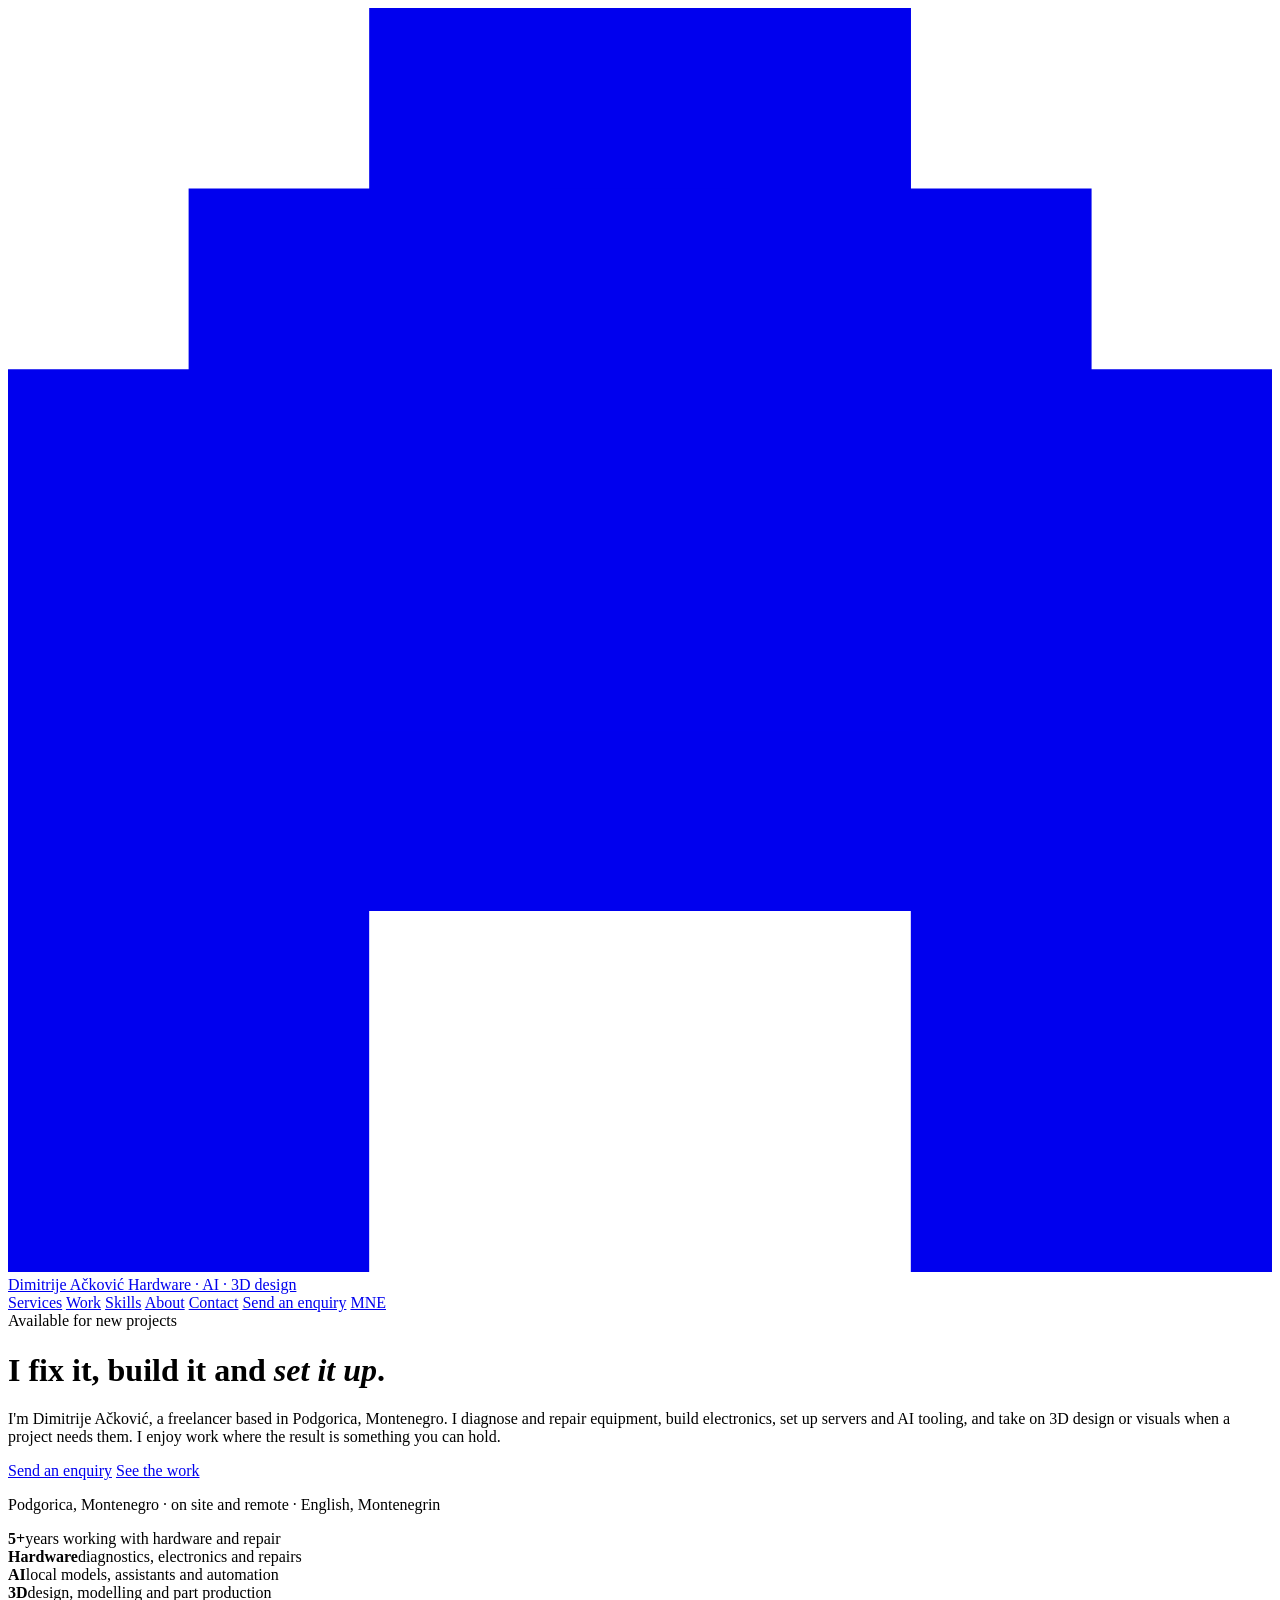
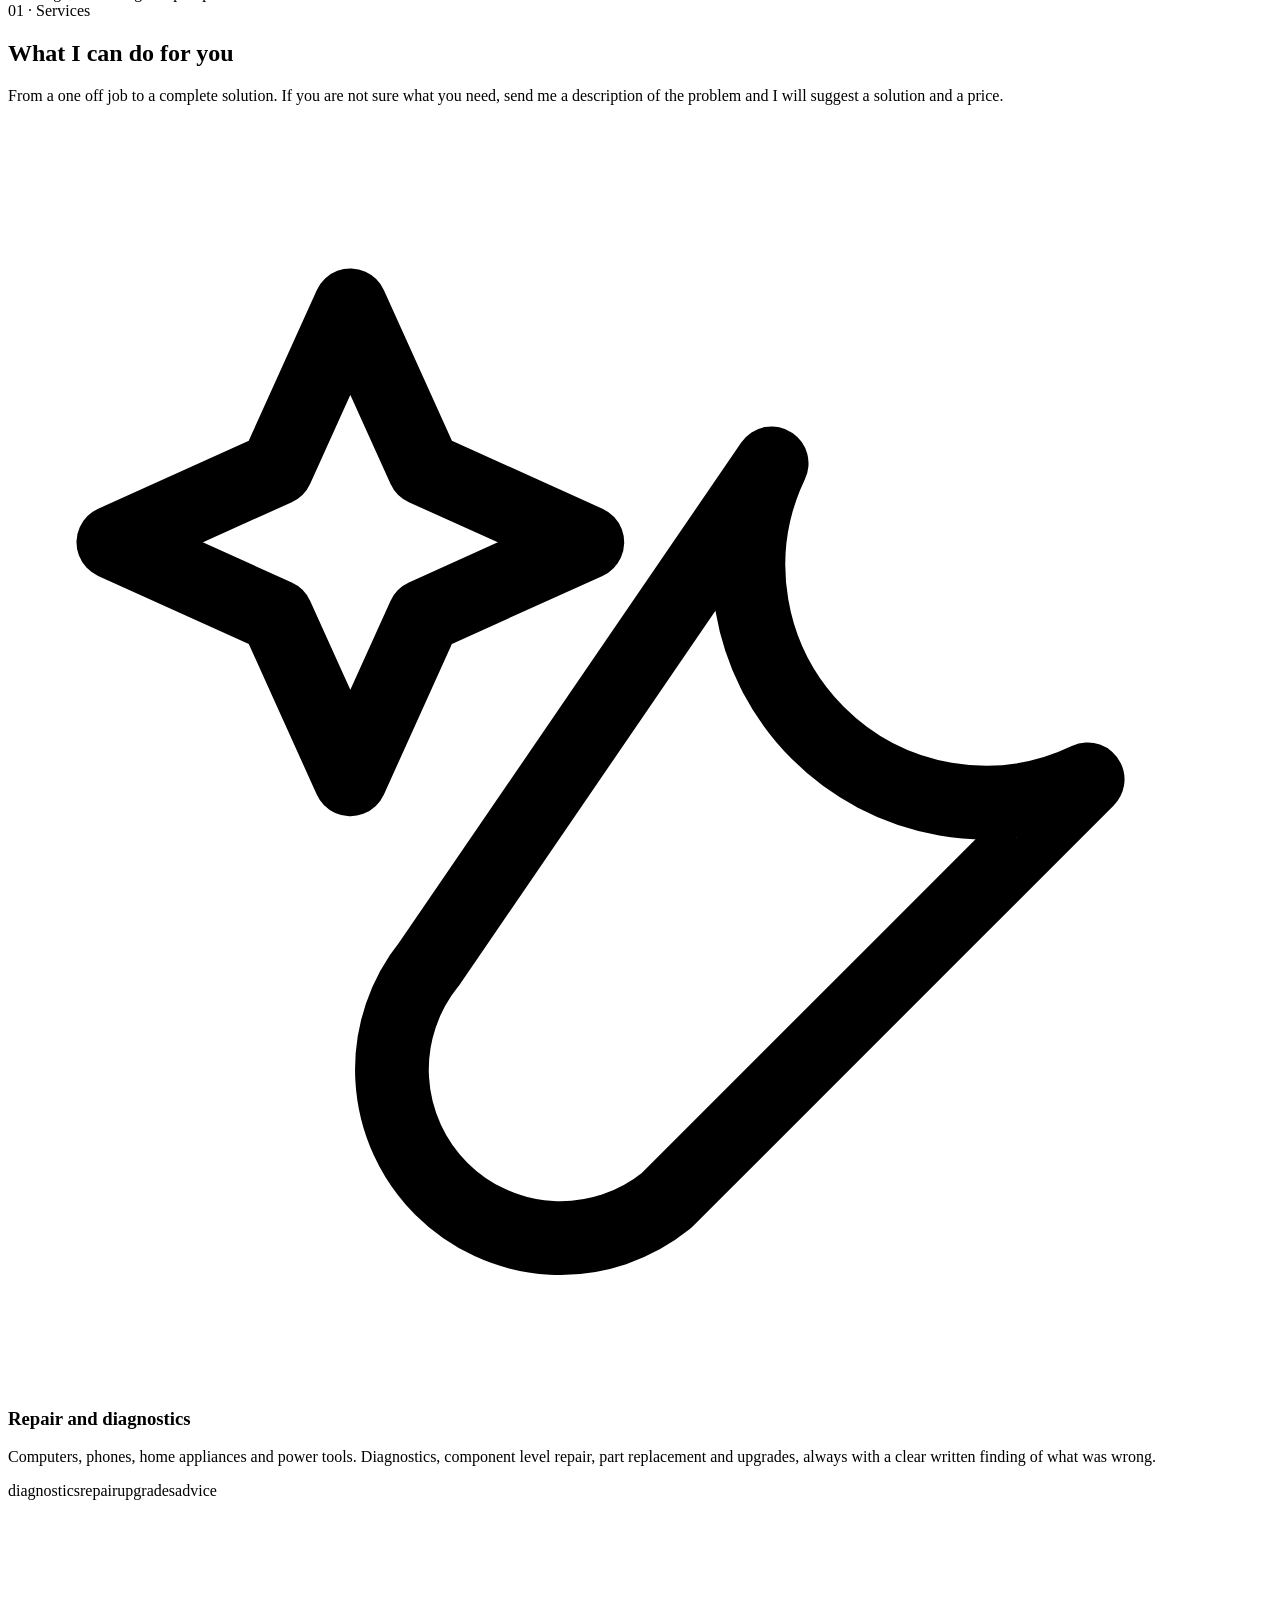
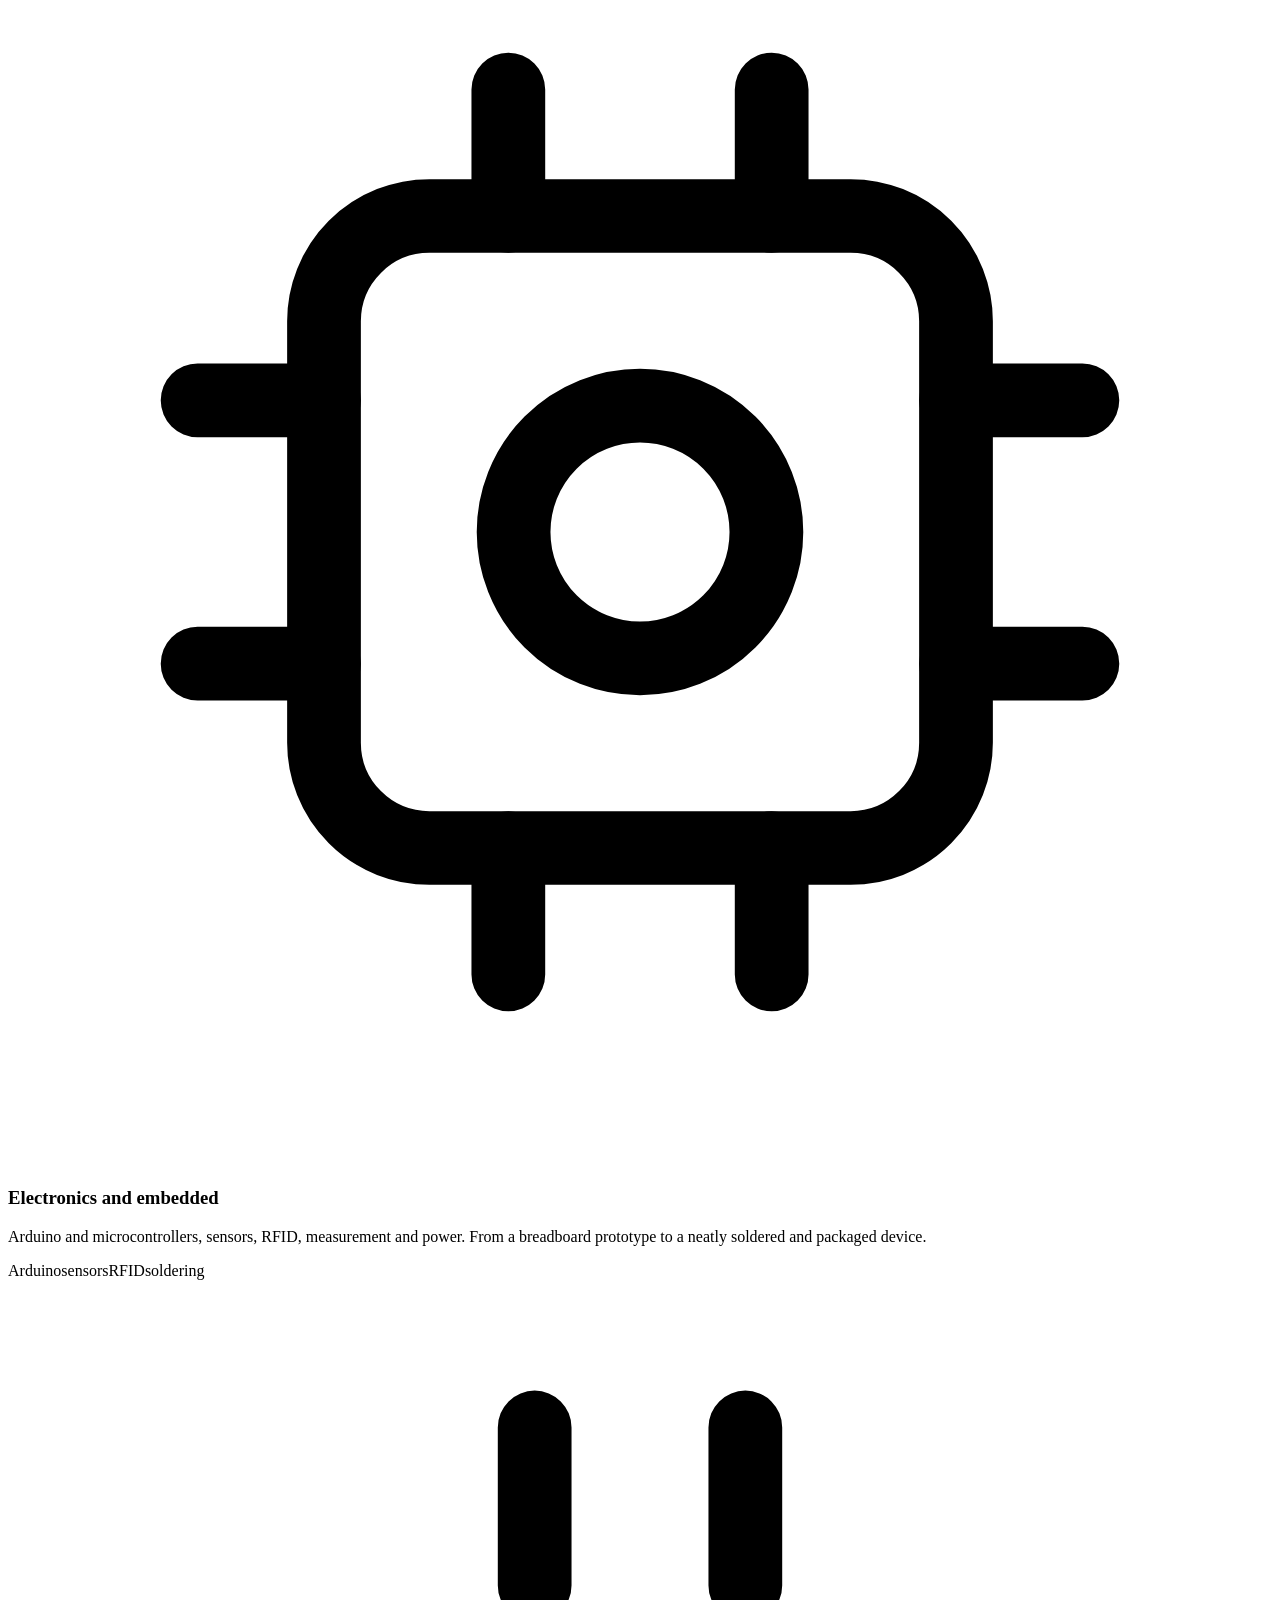
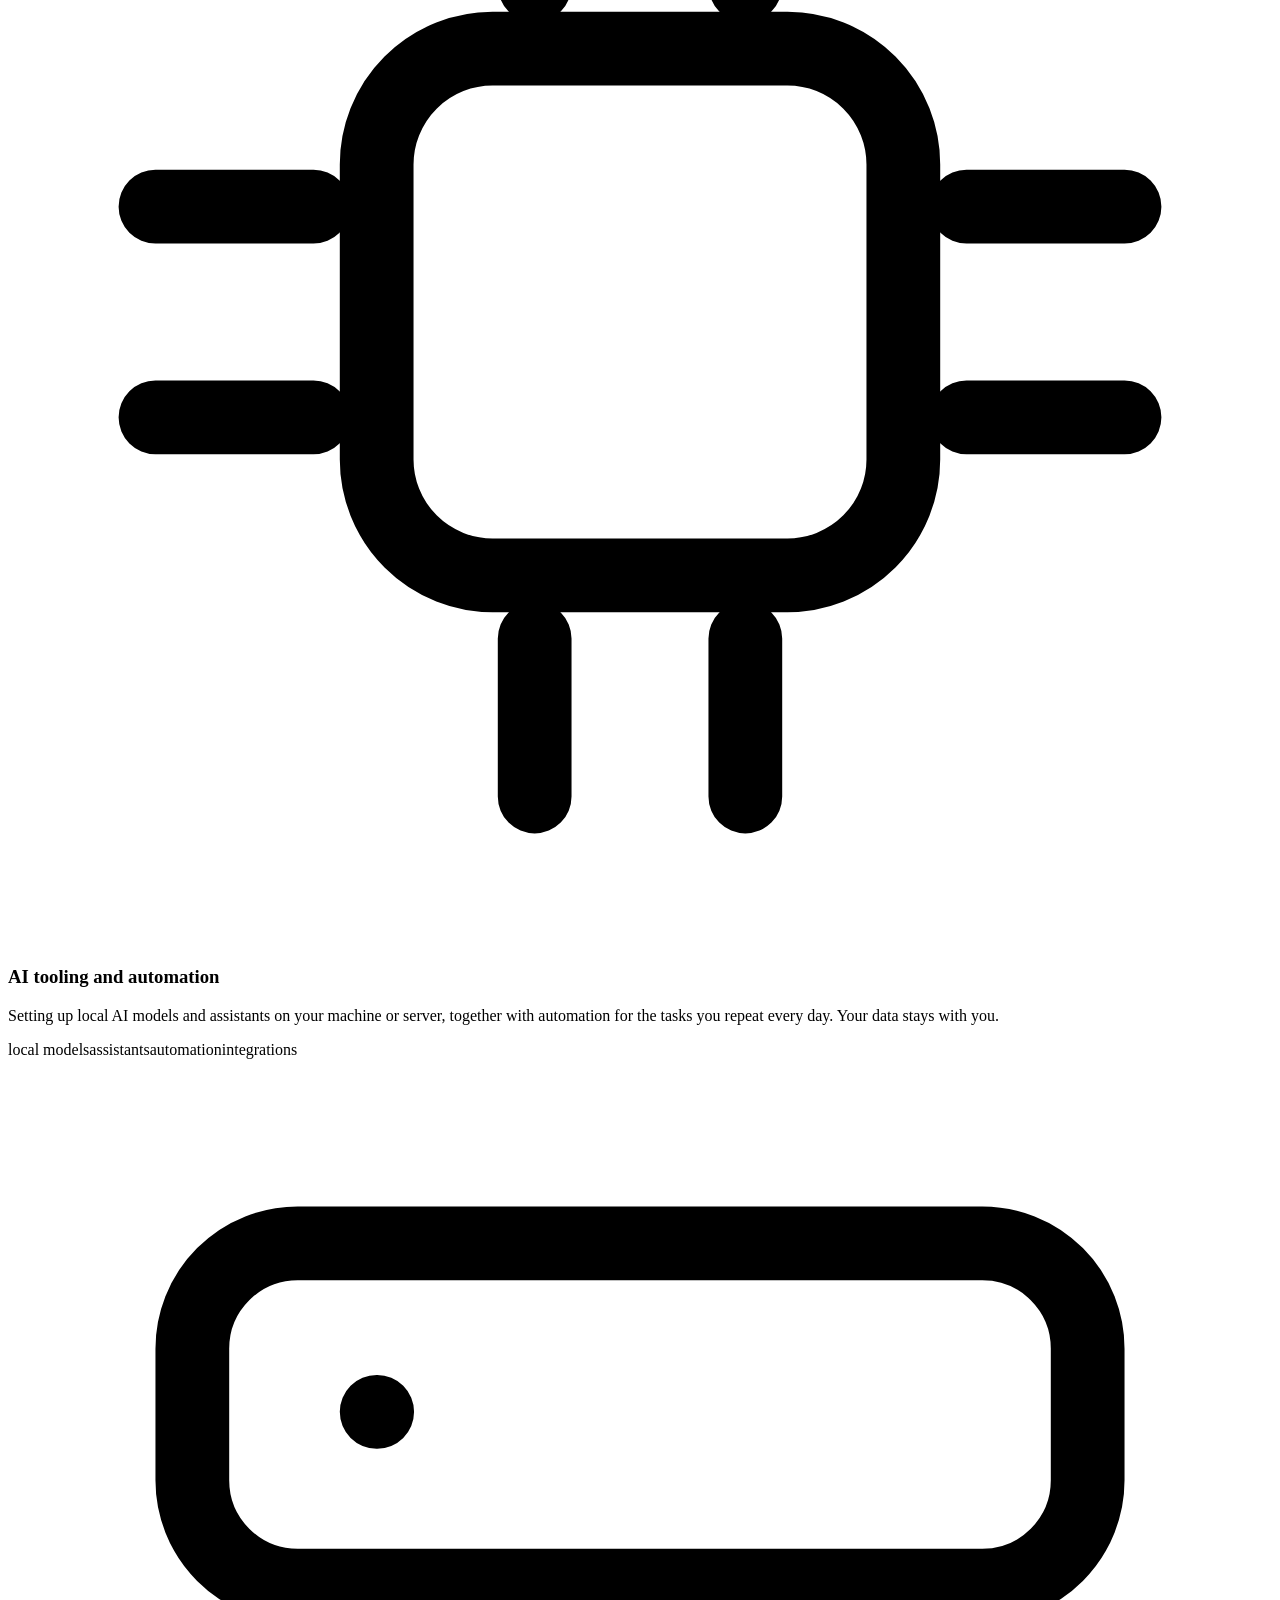
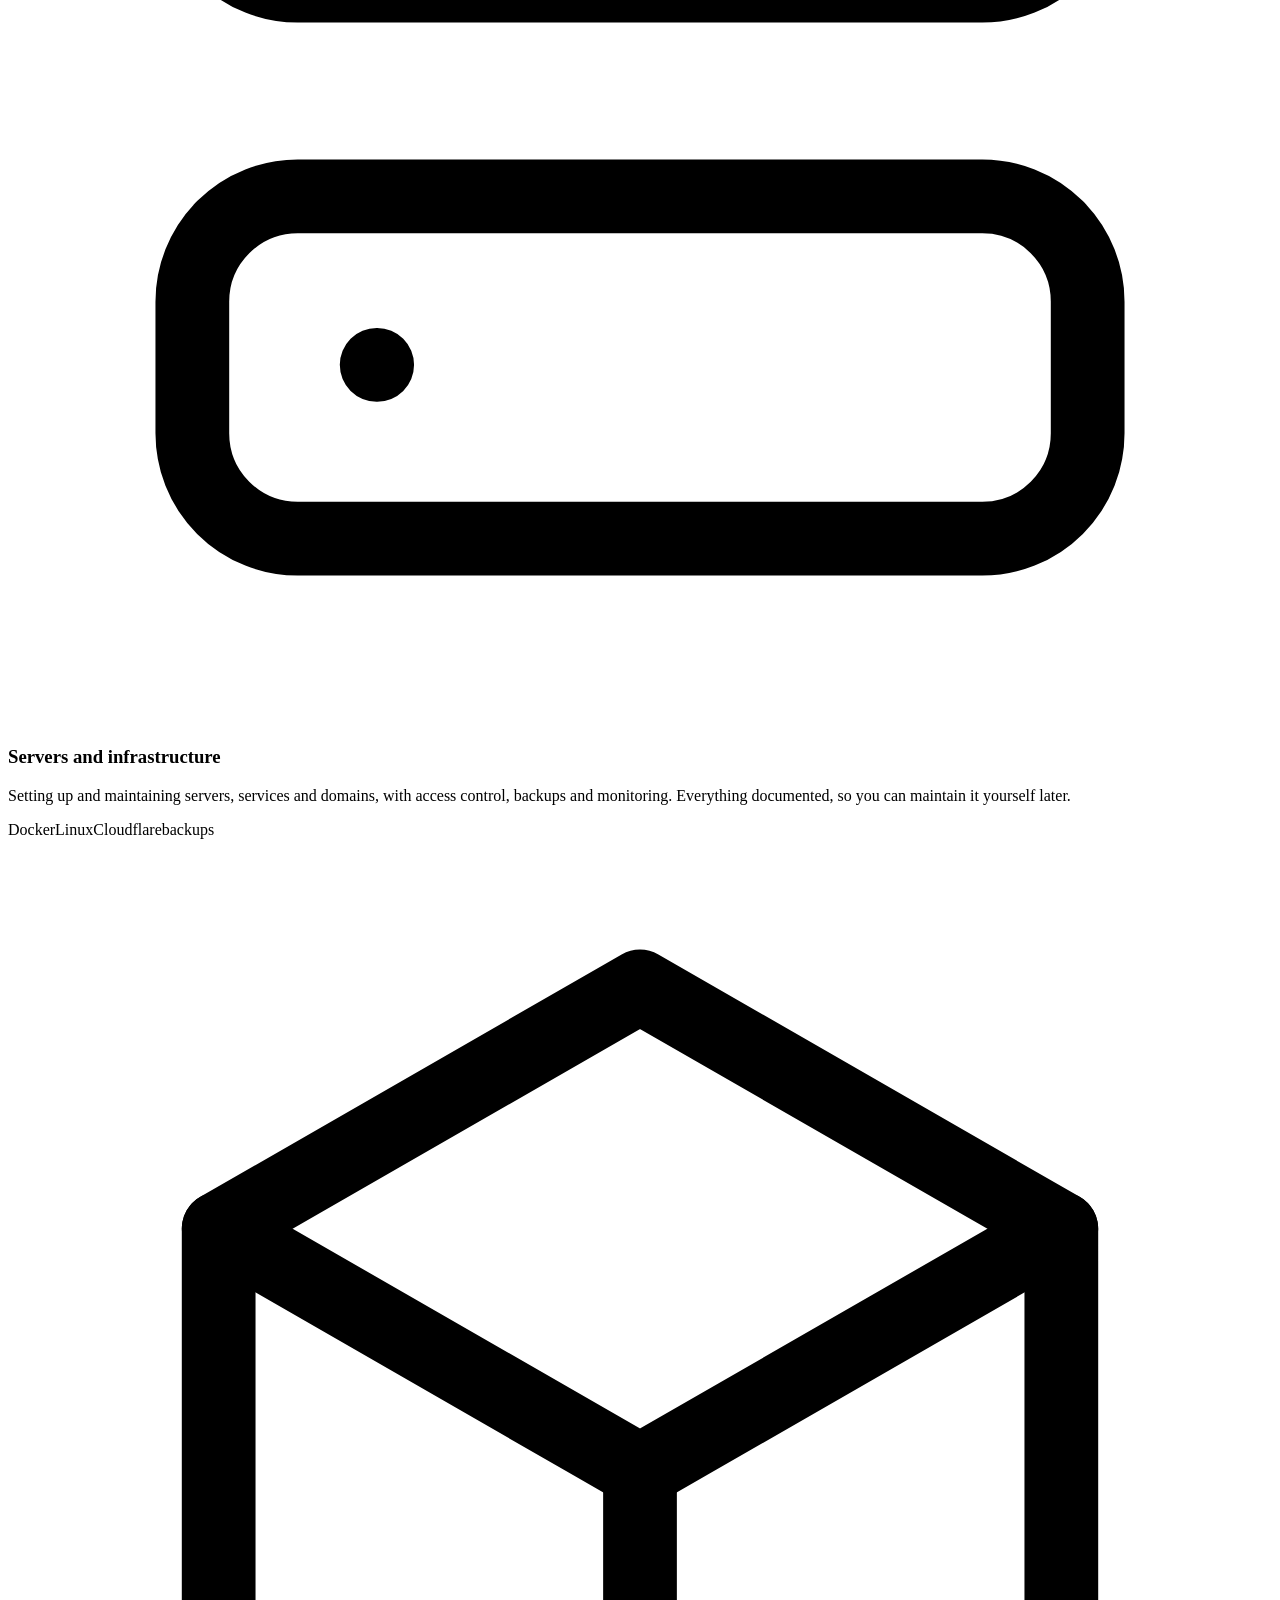
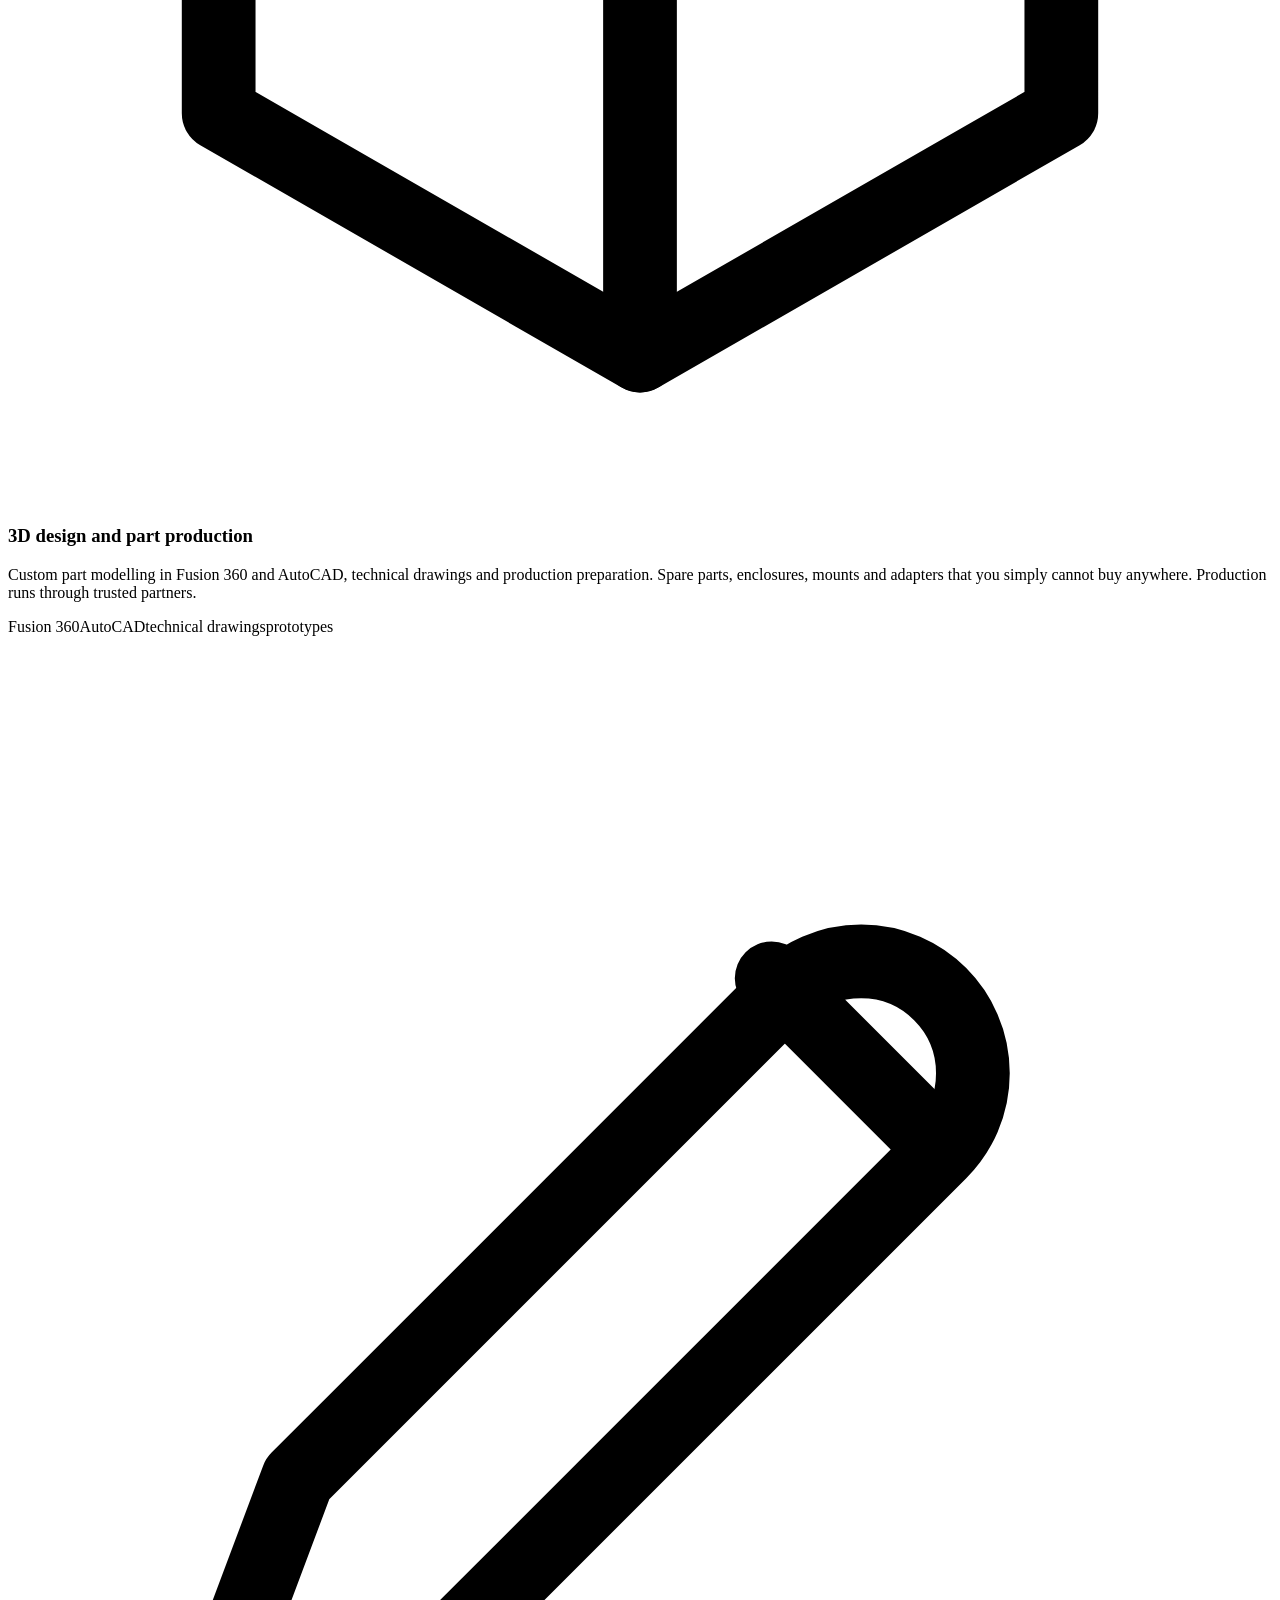
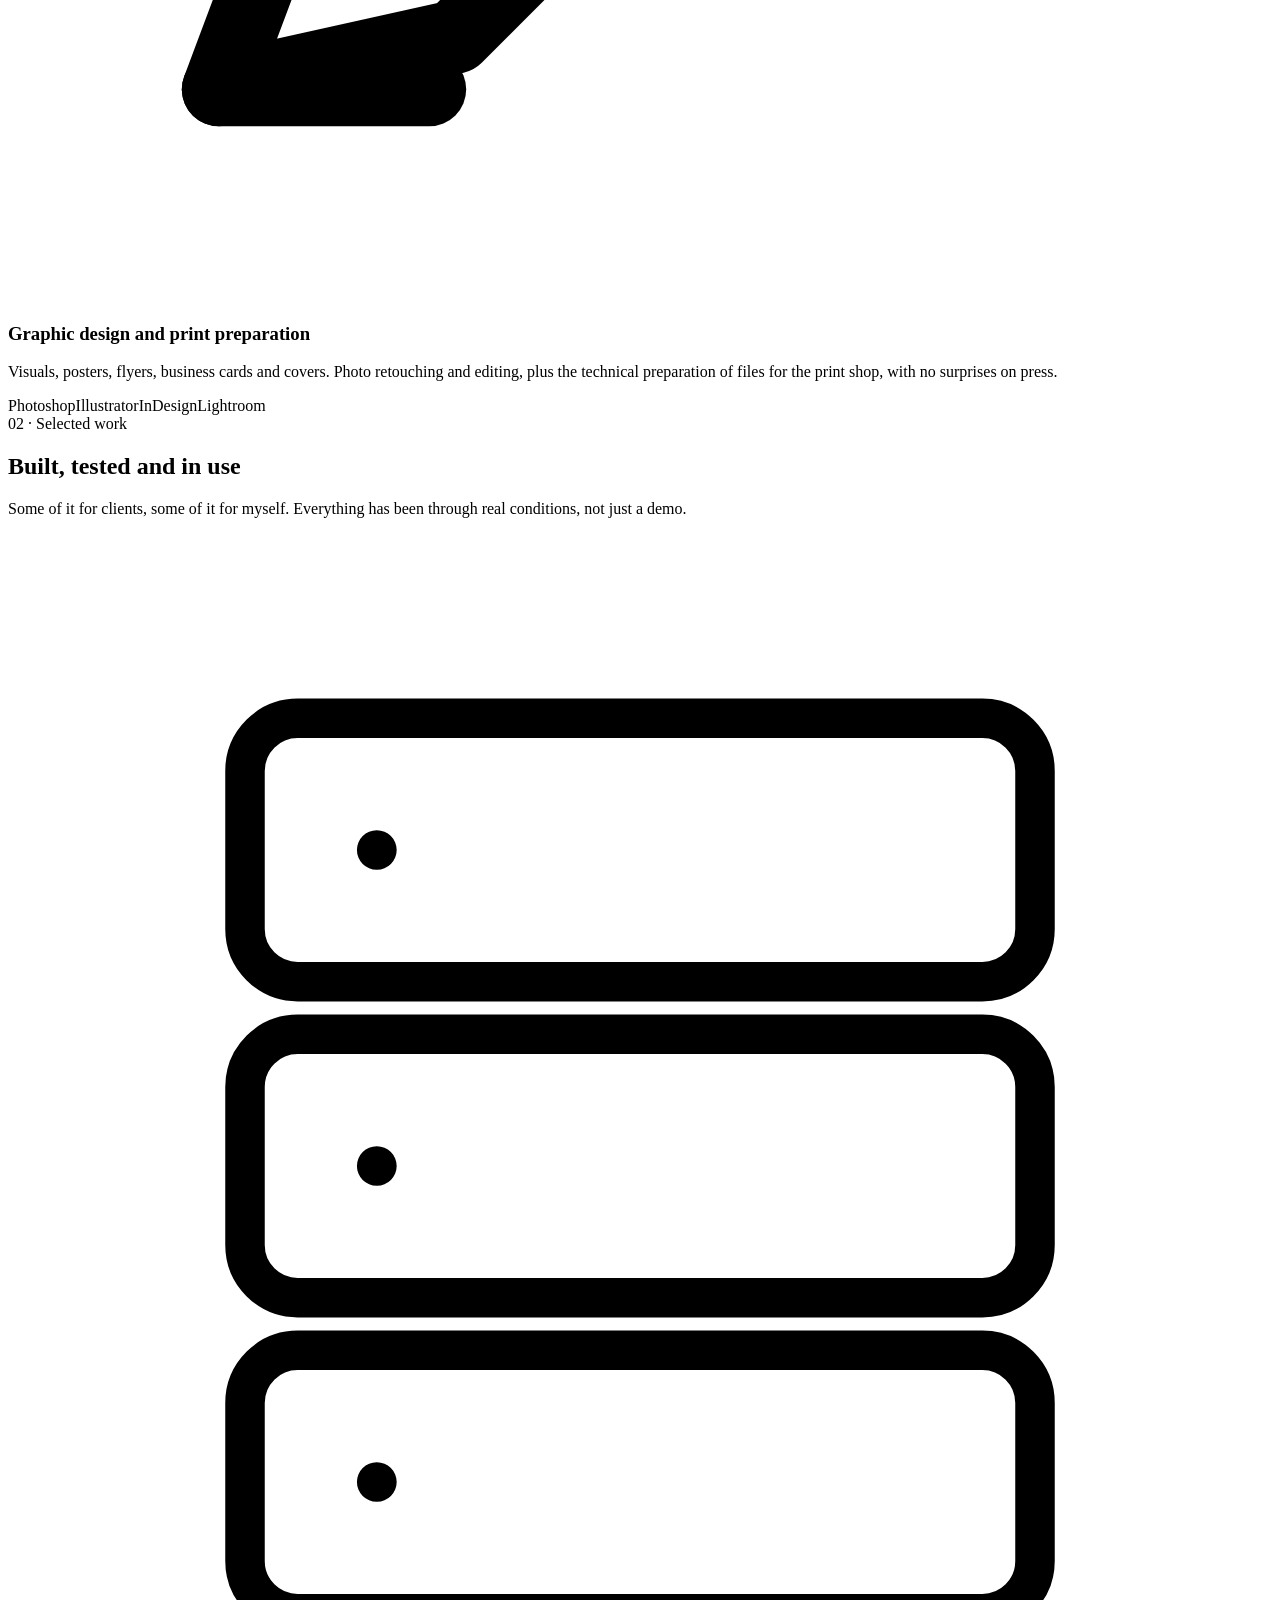
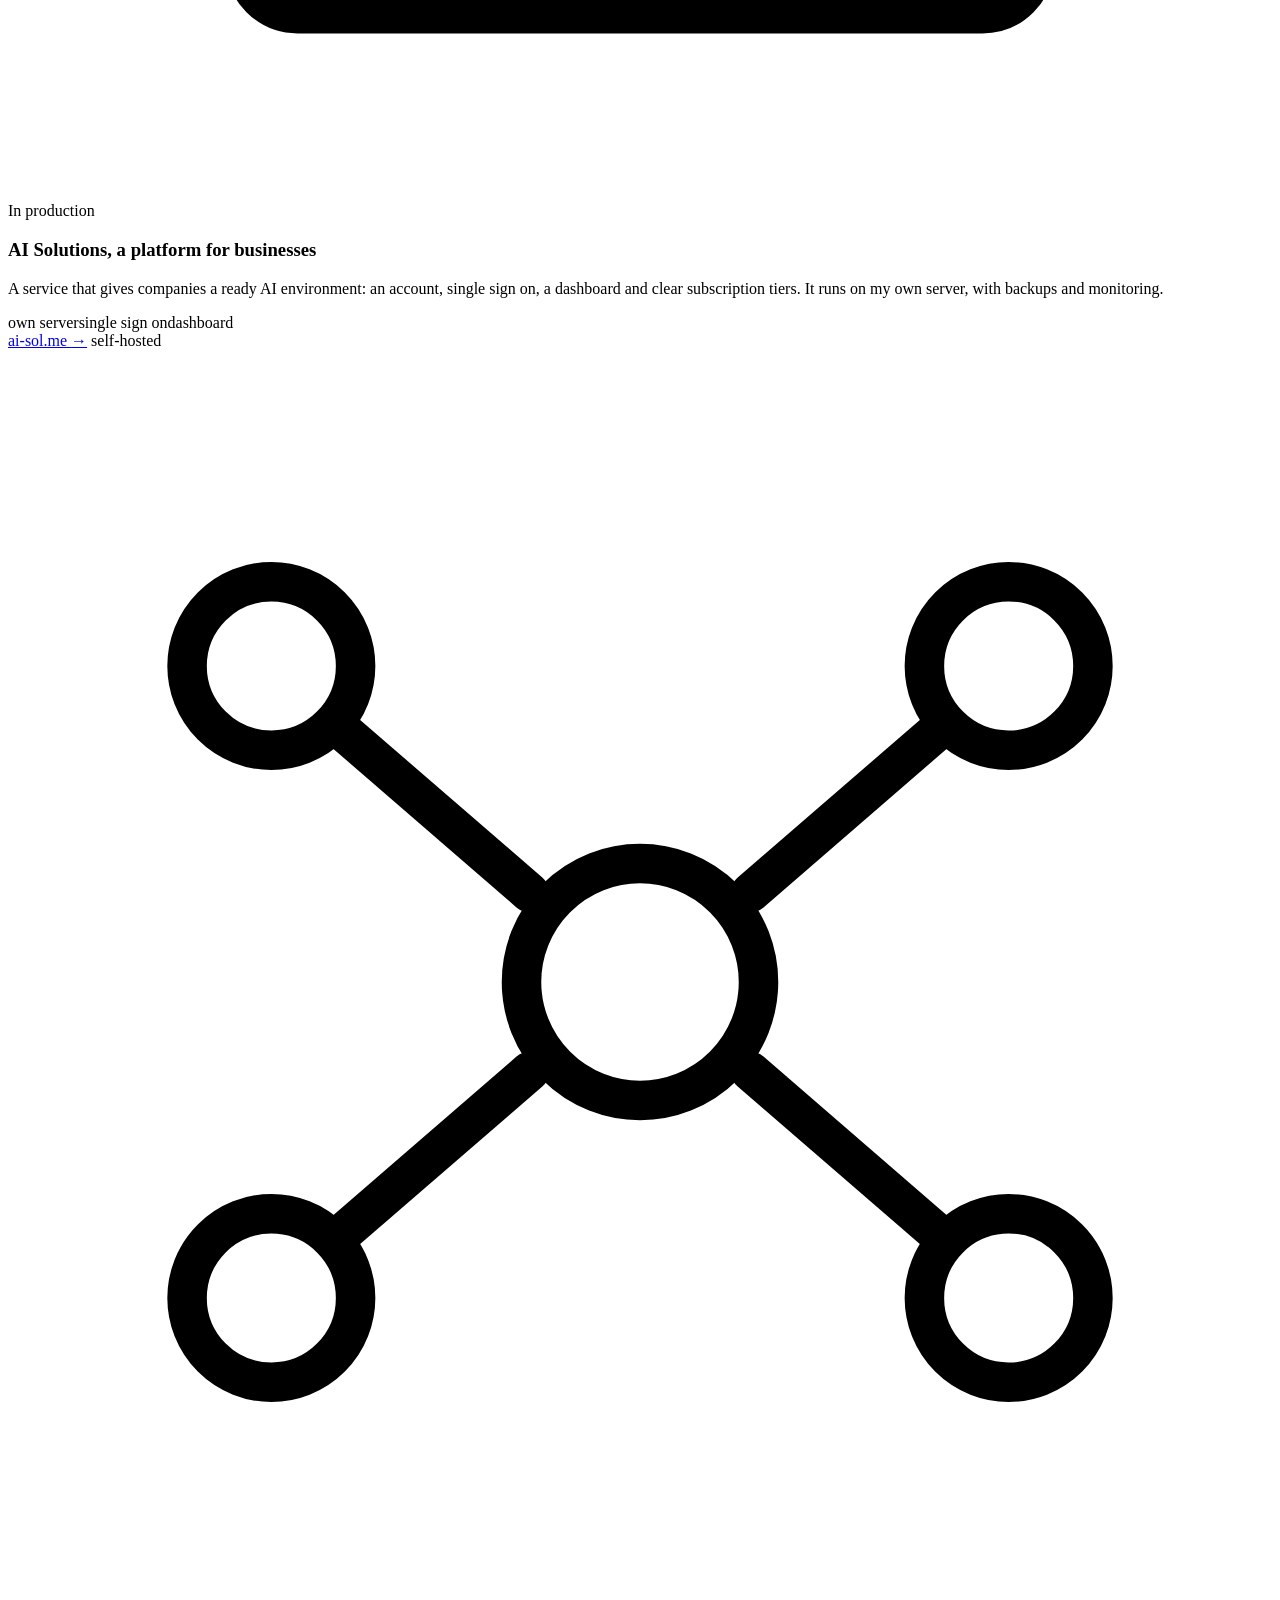
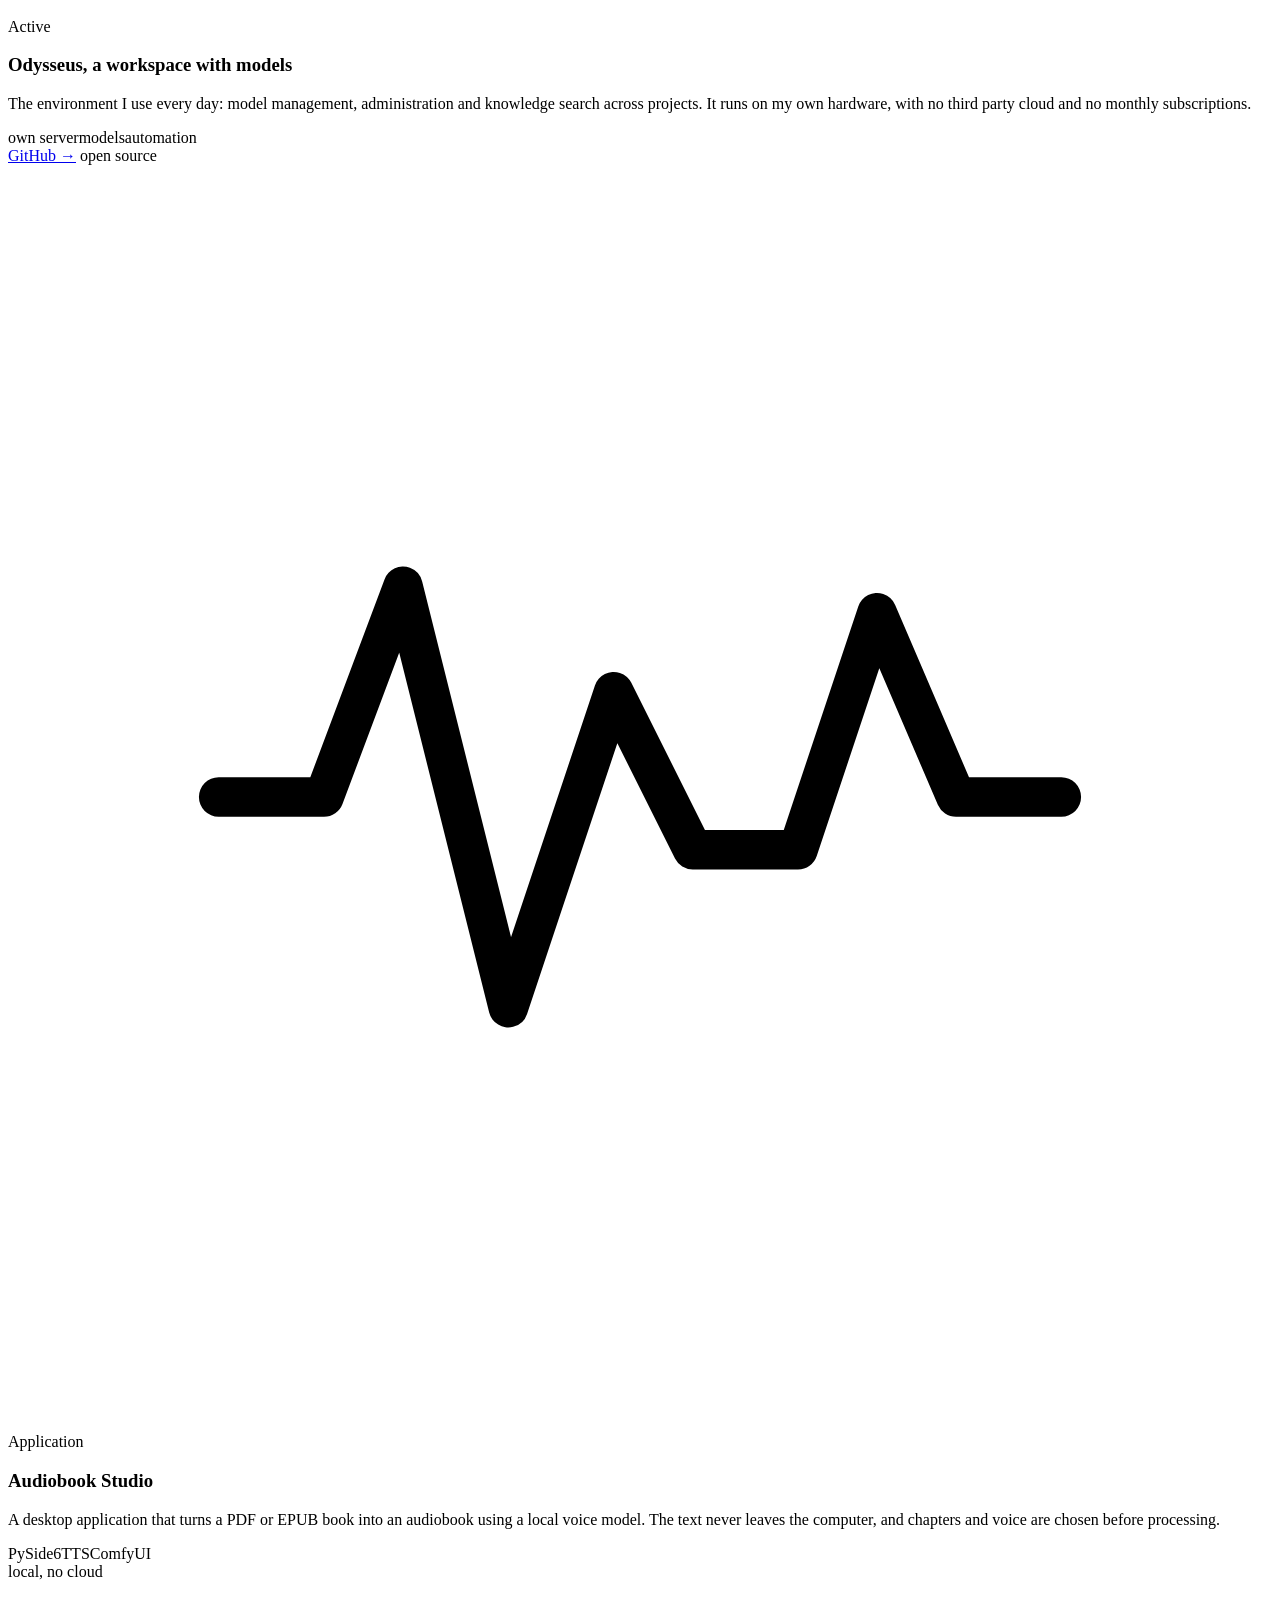
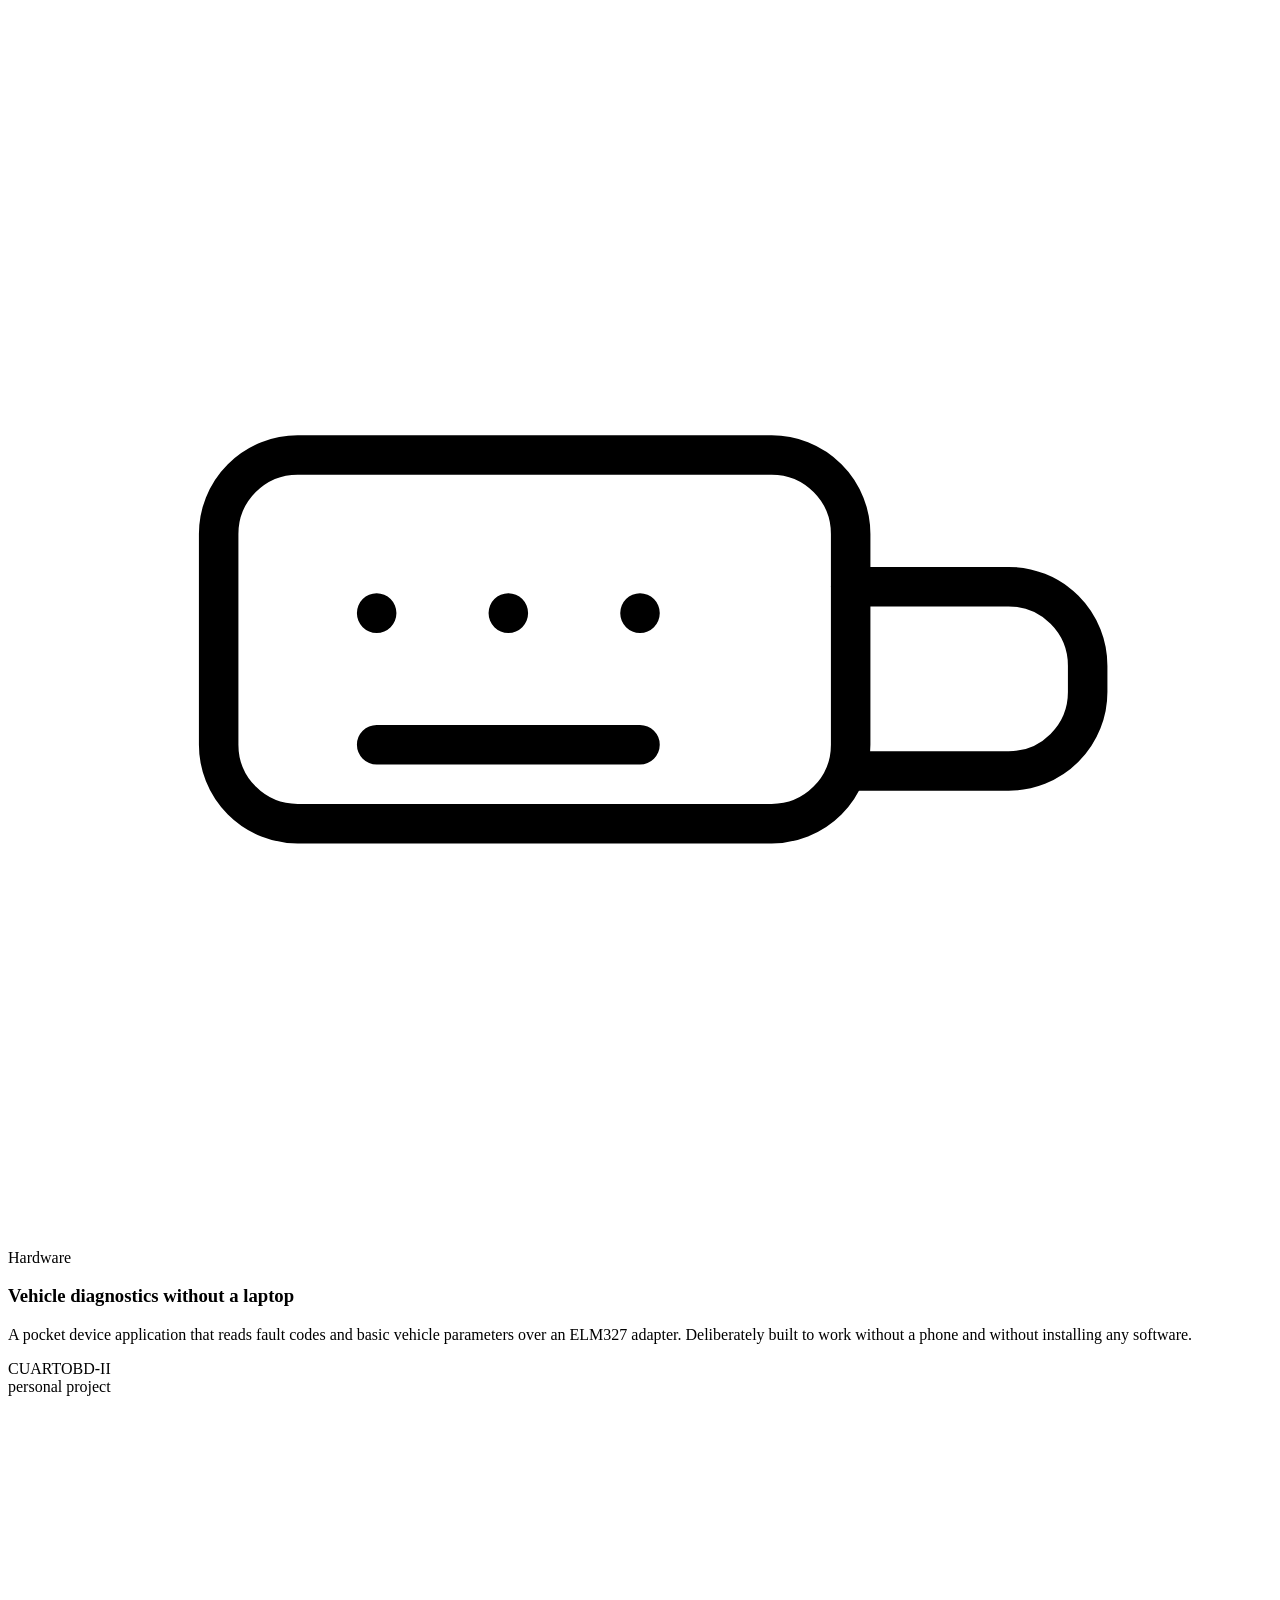
==== commit 582addbd: "feat(portfolio): MNE umjesto CRN, crnogorski umjesto srpski, kartice zaobljene umjesto tabela" ====
--- a/public/en/index.html
+++ b/public/en/index.html
@@ -65,7 +65,7 @@
       <a href="#about">About</a>
       <a href="#contact">Contact</a>
       <a class="btn btn-gold nav-cta" href="mailto:dimitrije.ackovic18@gmail.com?subject=Project%20enquiry">Send an enquiry</a>
-      <a class="lang" href="/" hreflang="cnr" lang="cnr">CNR</a>
+      <a class="lang" href="/" hreflang="cnr" lang="cnr">MNE</a>
     </div>
   </div>
 </nav>
@@ -83,7 +83,7 @@
       <a class="btn btn-gold" href="mailto:dimitrije.ackovic18@gmail.com?subject=Project%20enquiry">Send an enquiry</a>
       <a class="btn" href="#work">See the work</a>
     </div>
-    <p class="hero-note">Podgorica, Montenegro · on site and remote · English, Serbian/Croatian</p>
+    <p class="hero-note">Podgorica, Montenegro · on site and remote · English, Montenegrin</p>
   </div>
 </header>
 
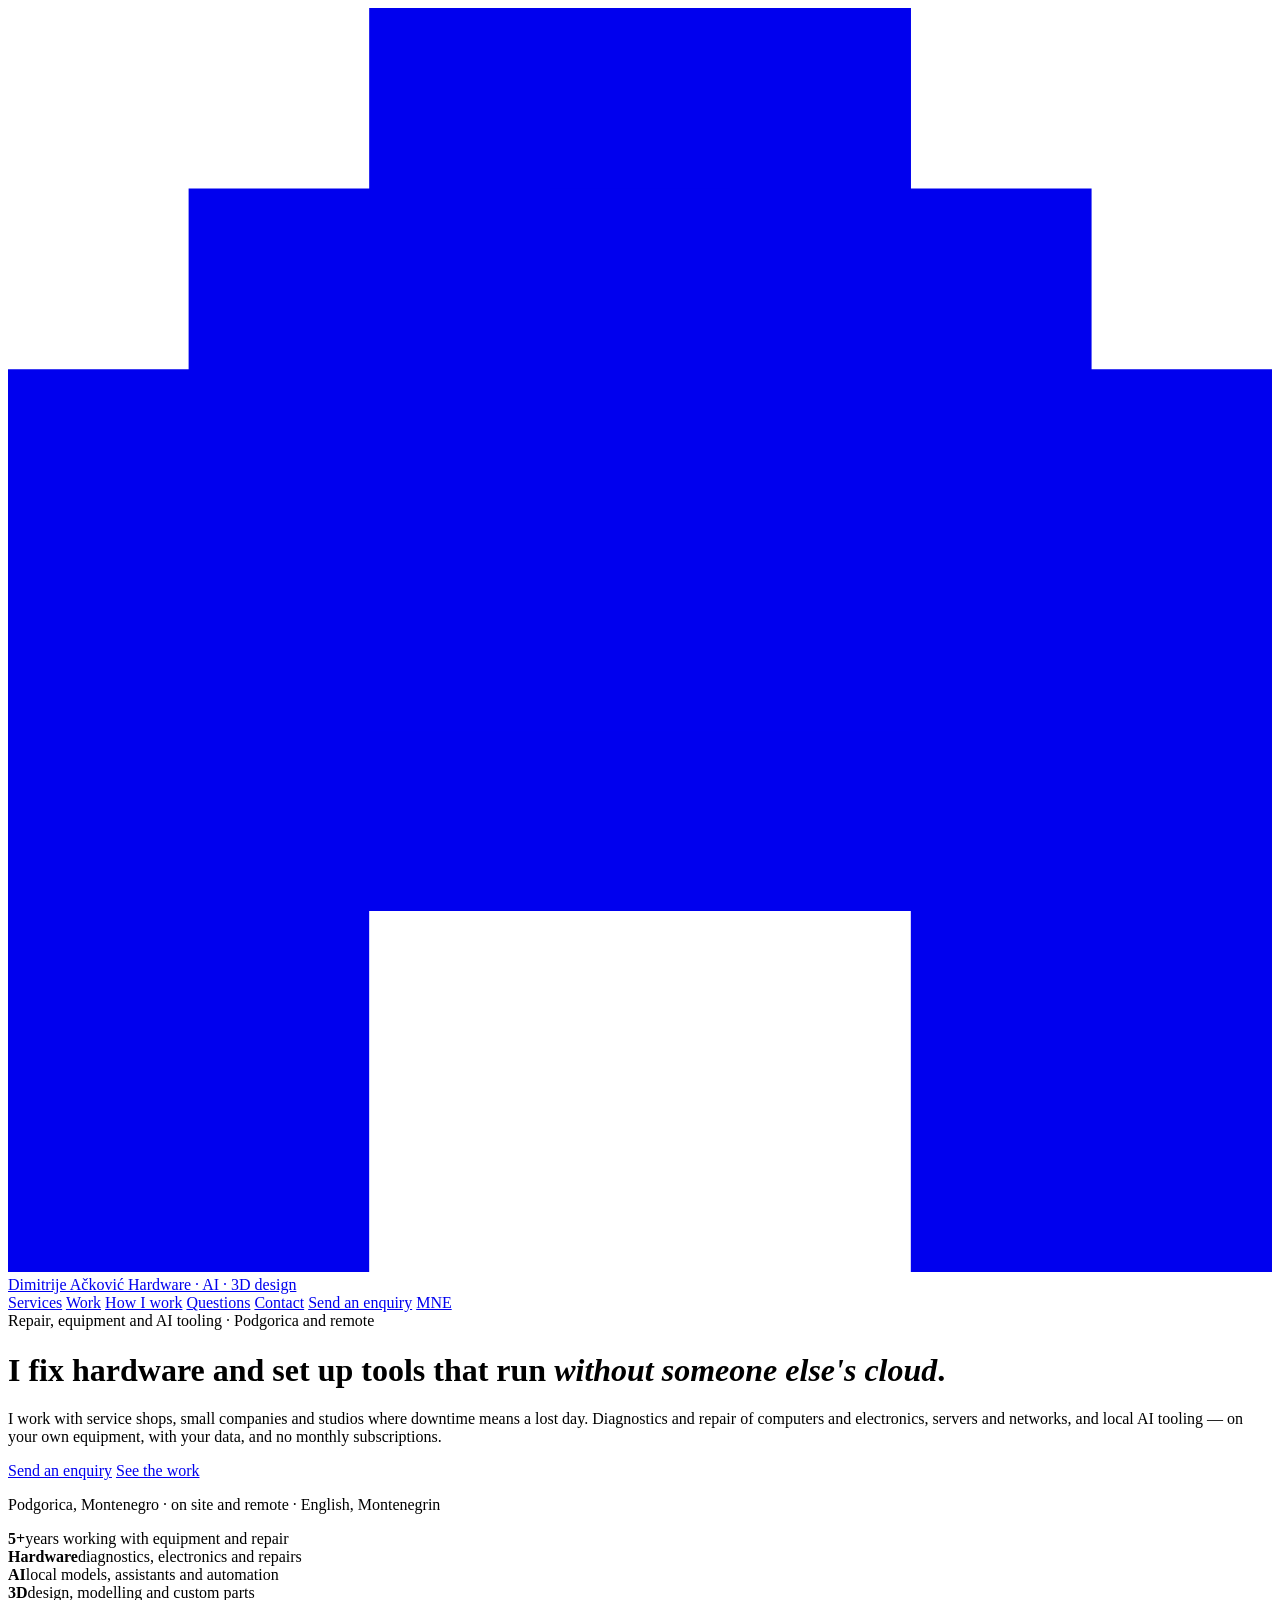
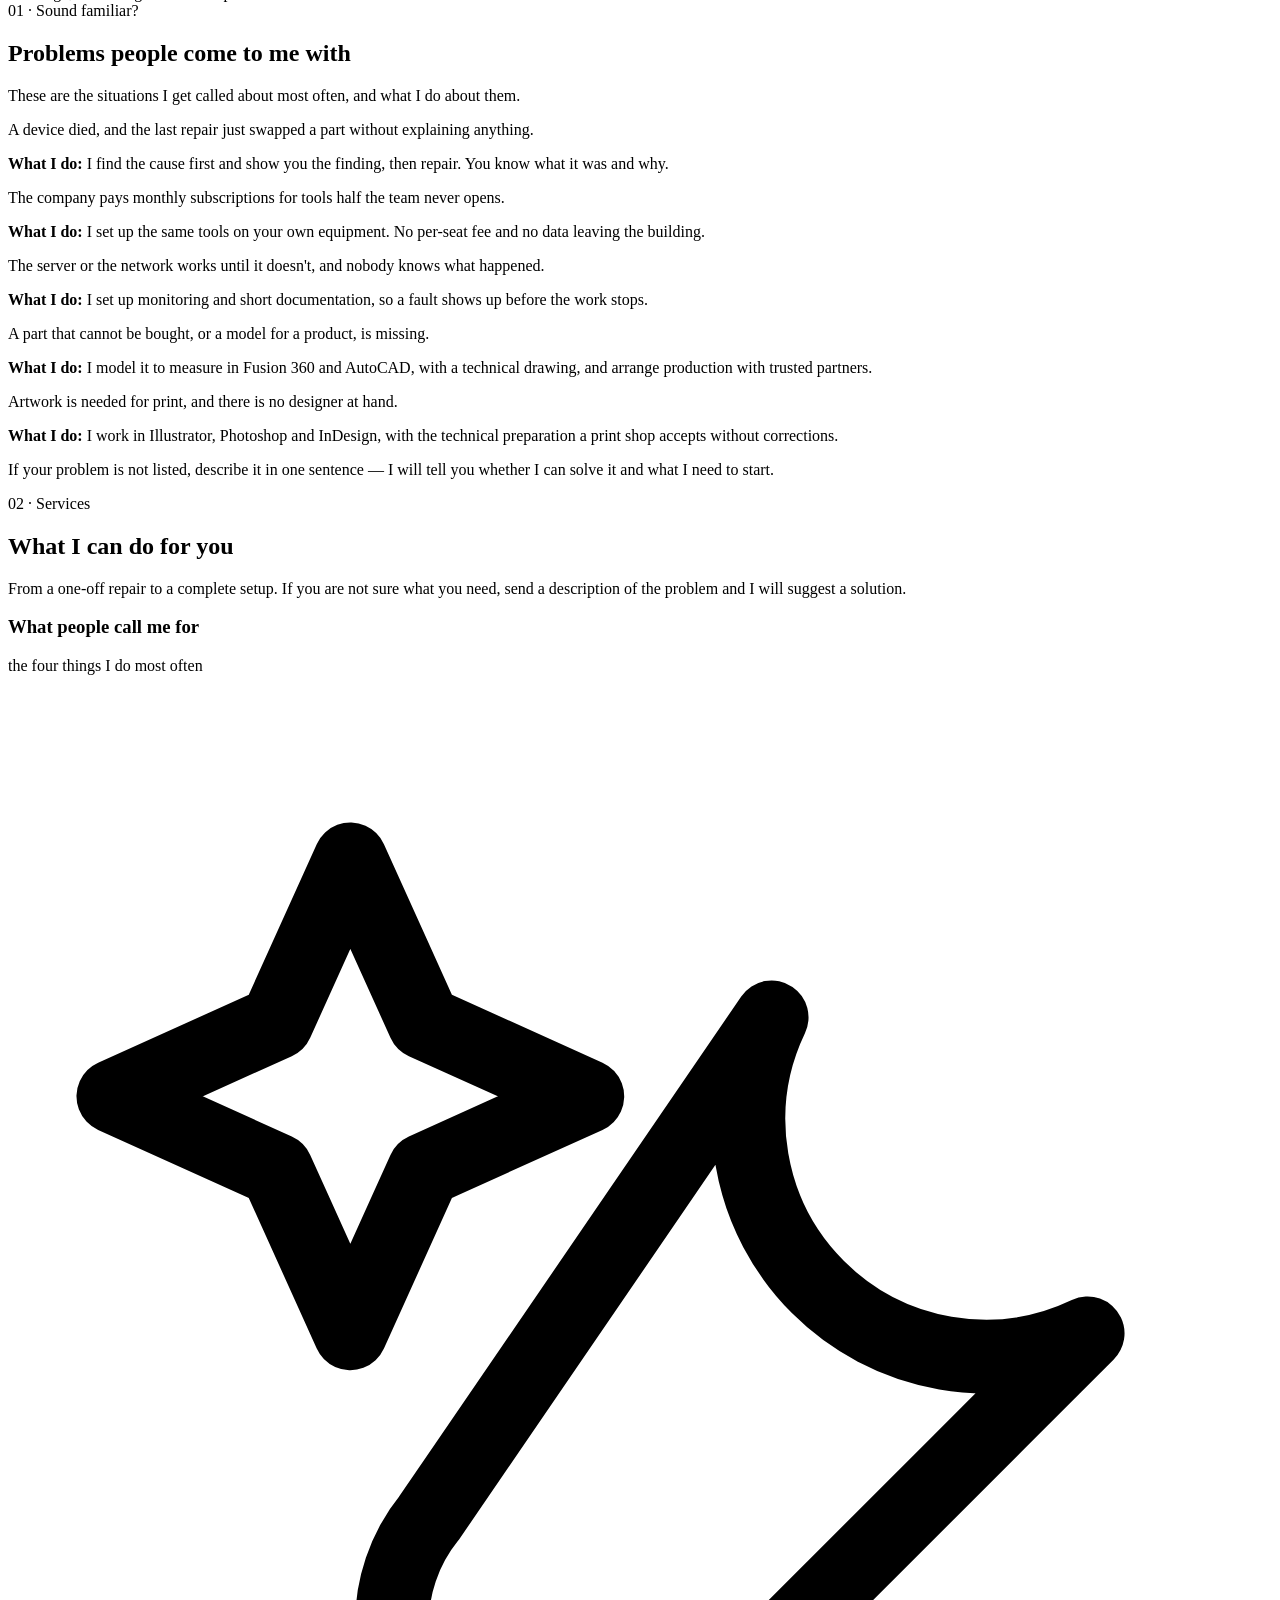
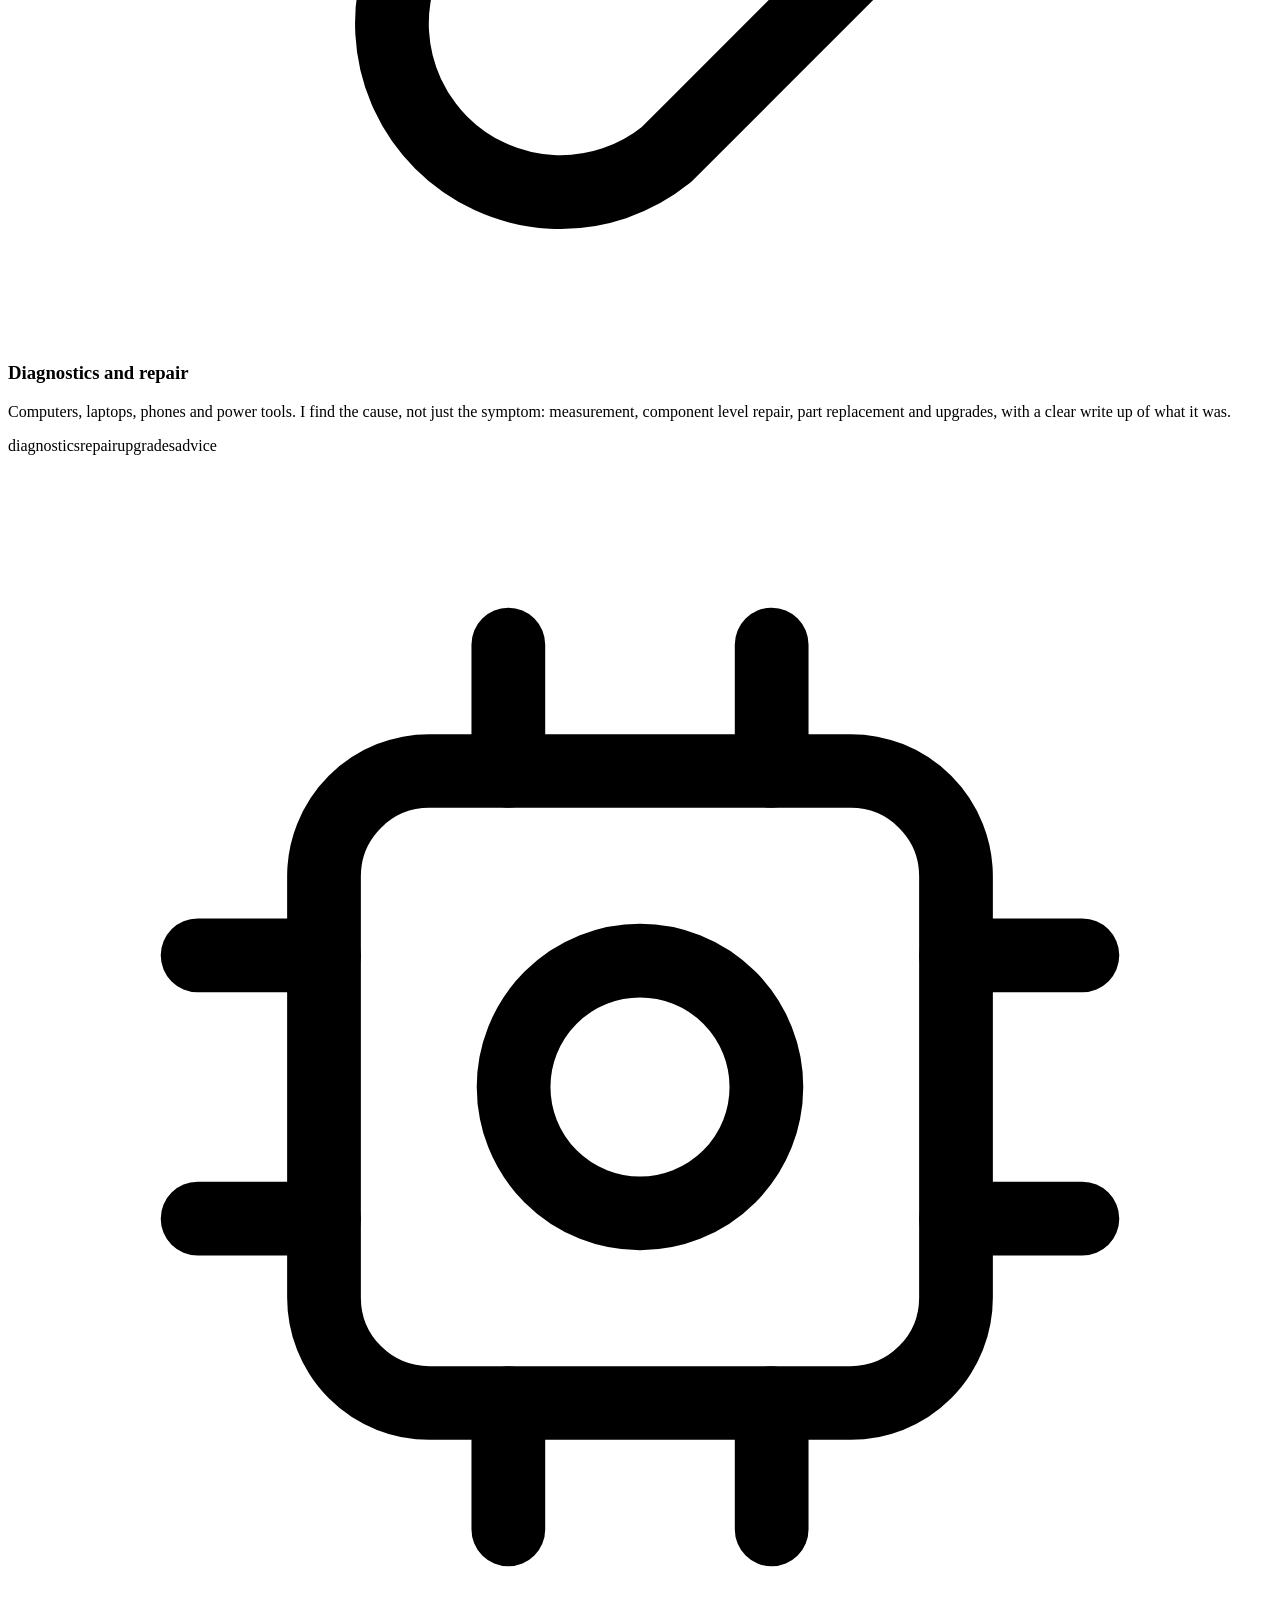
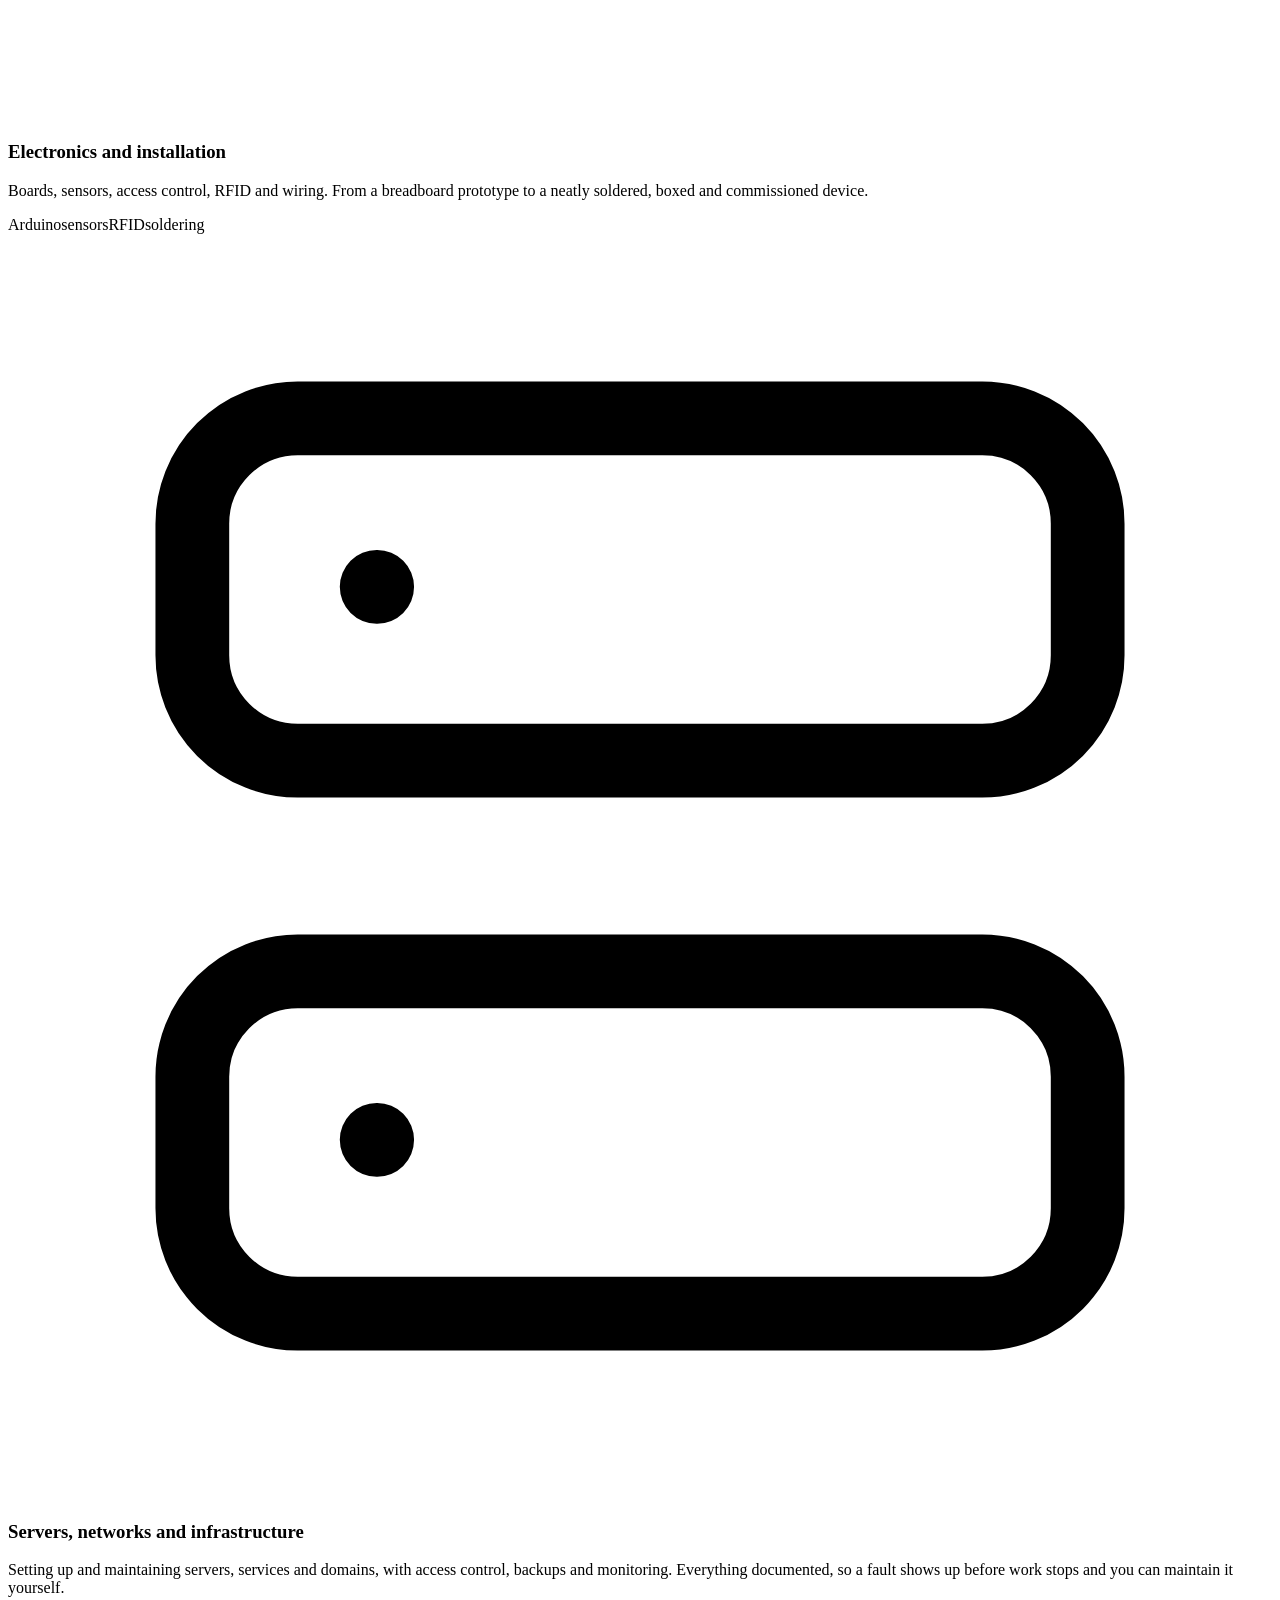
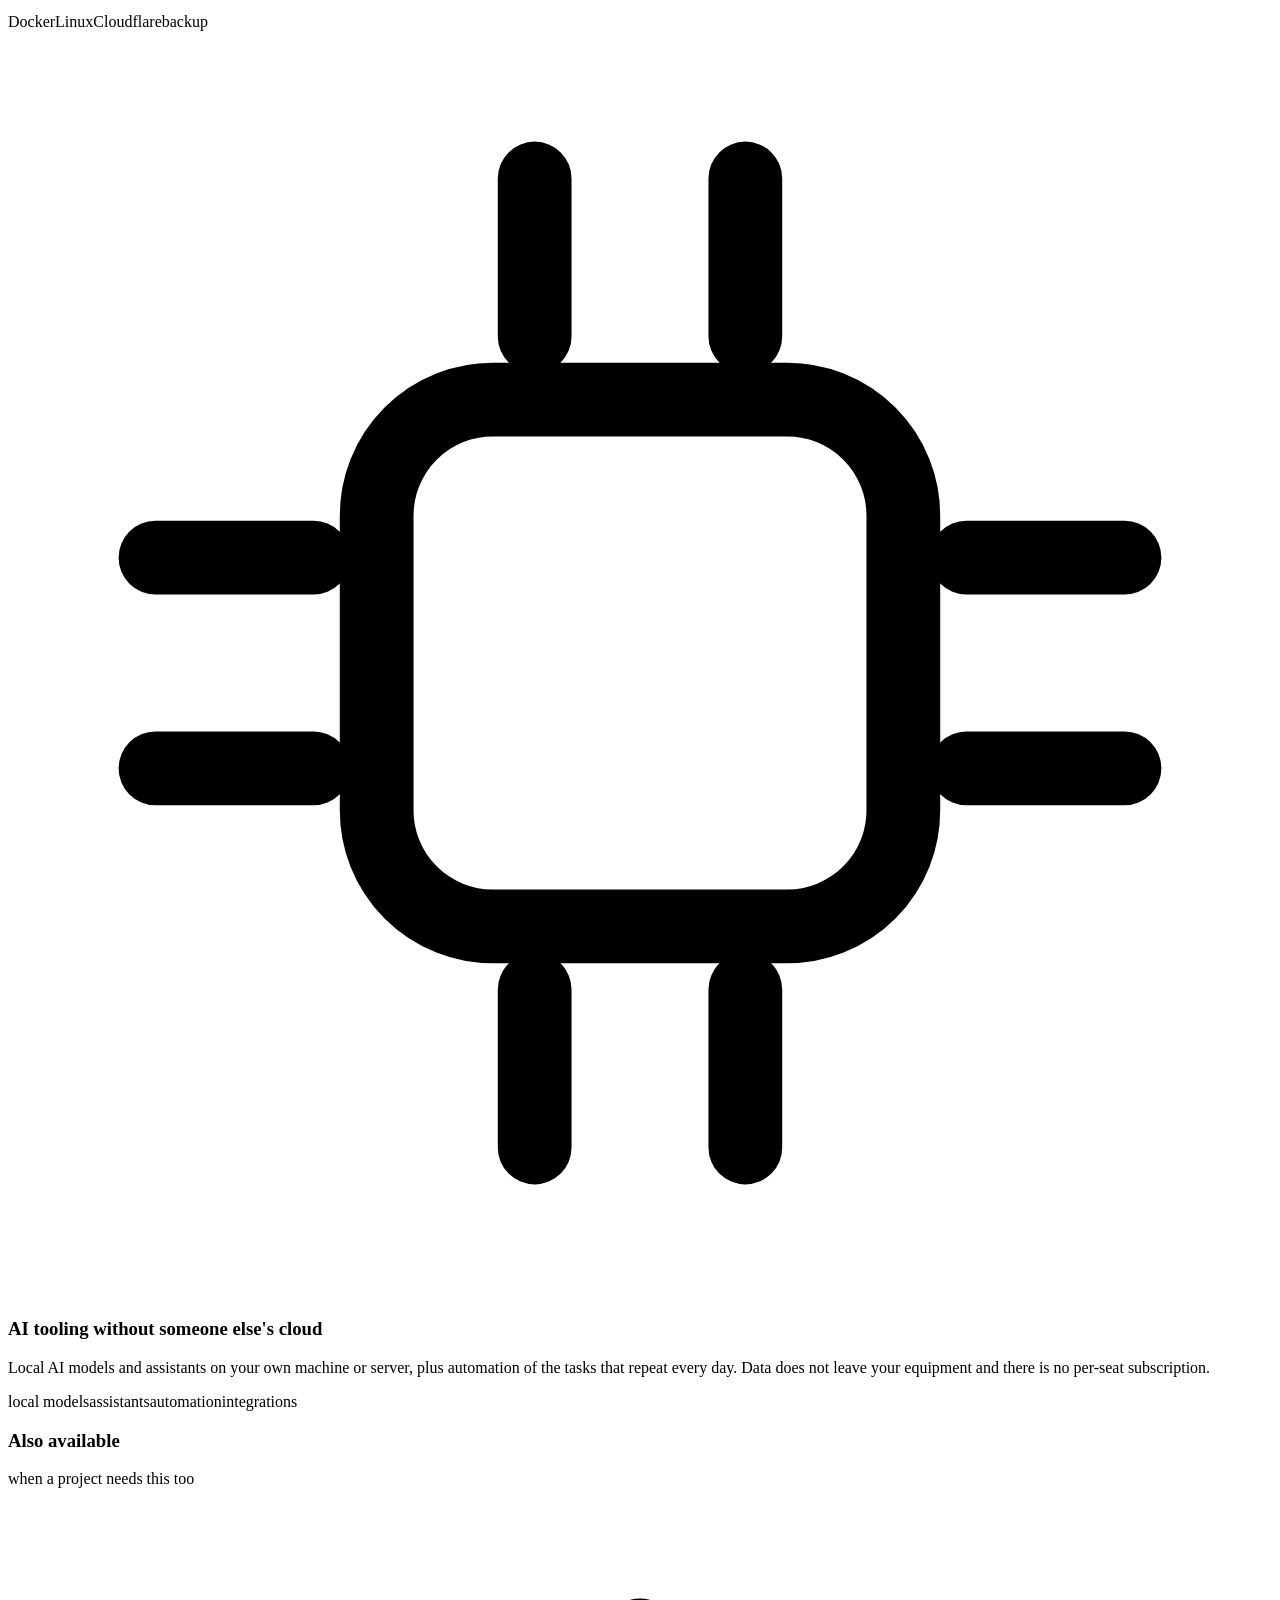
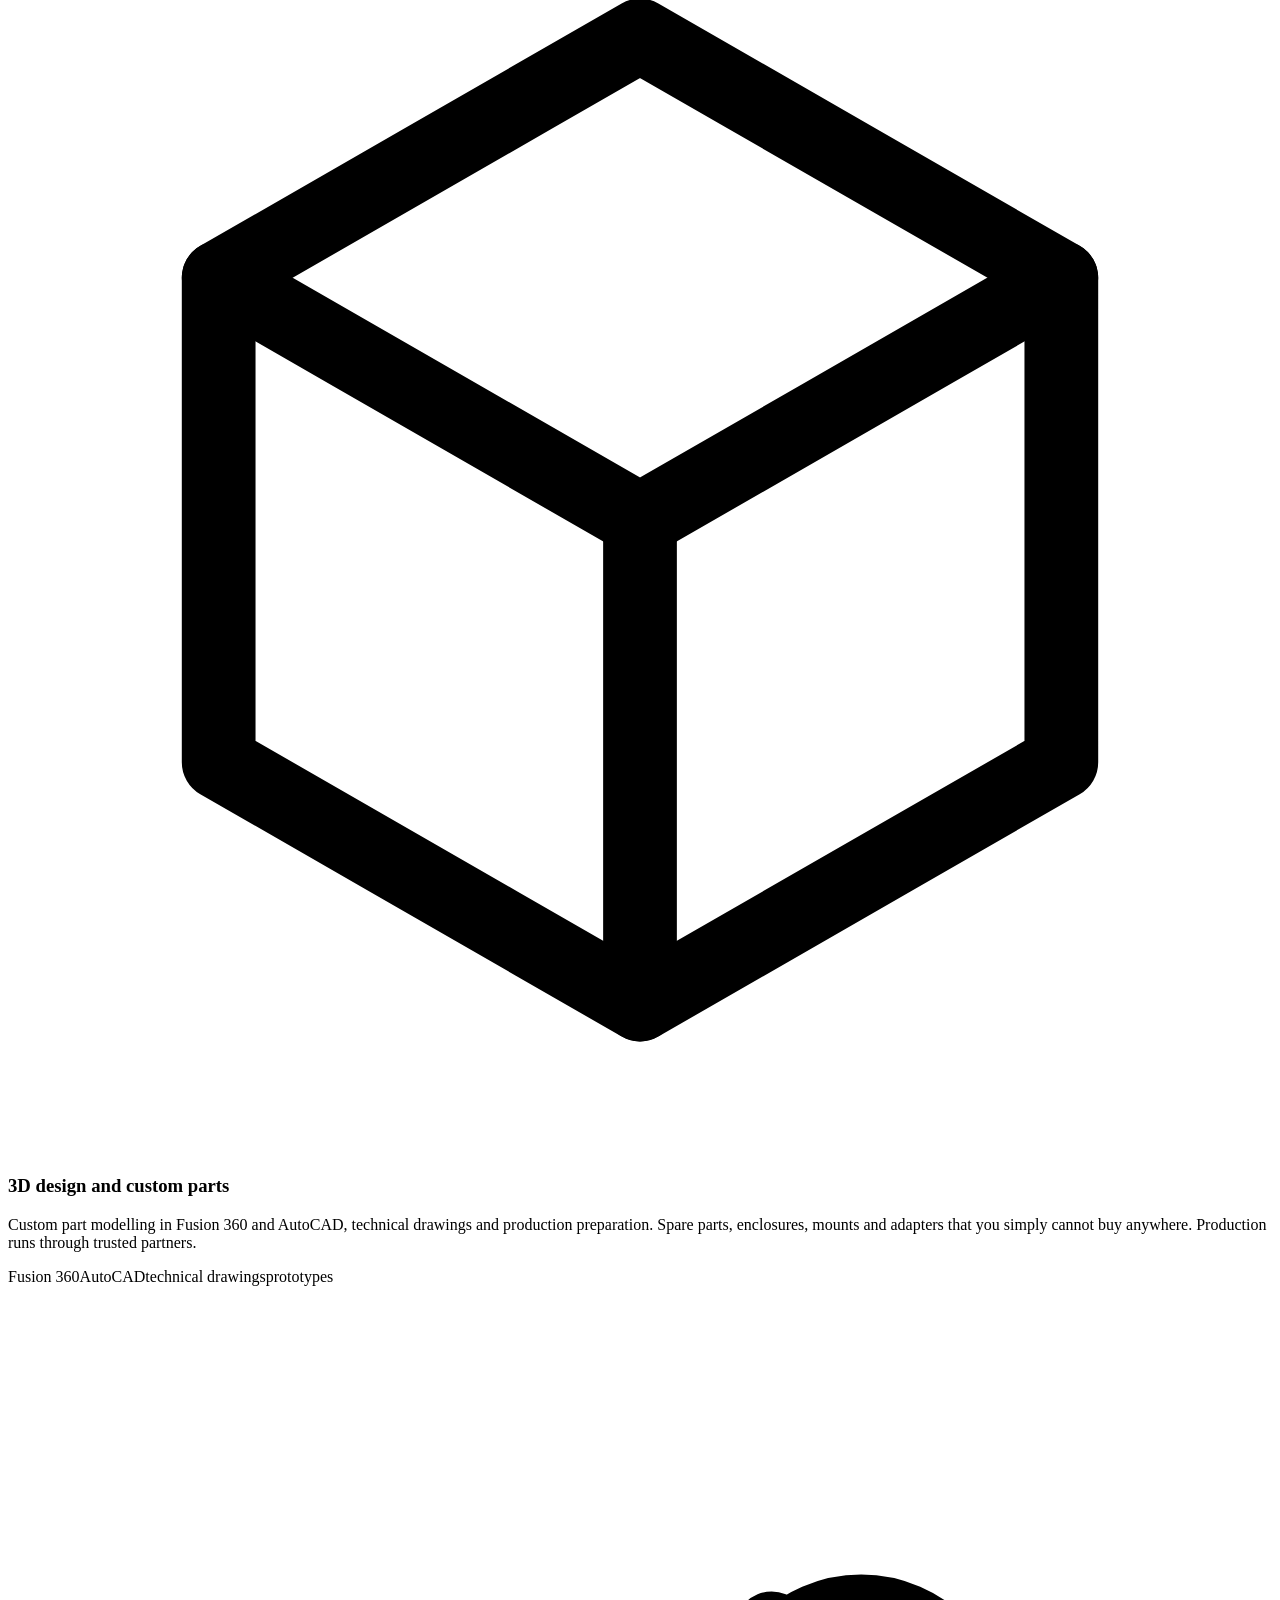
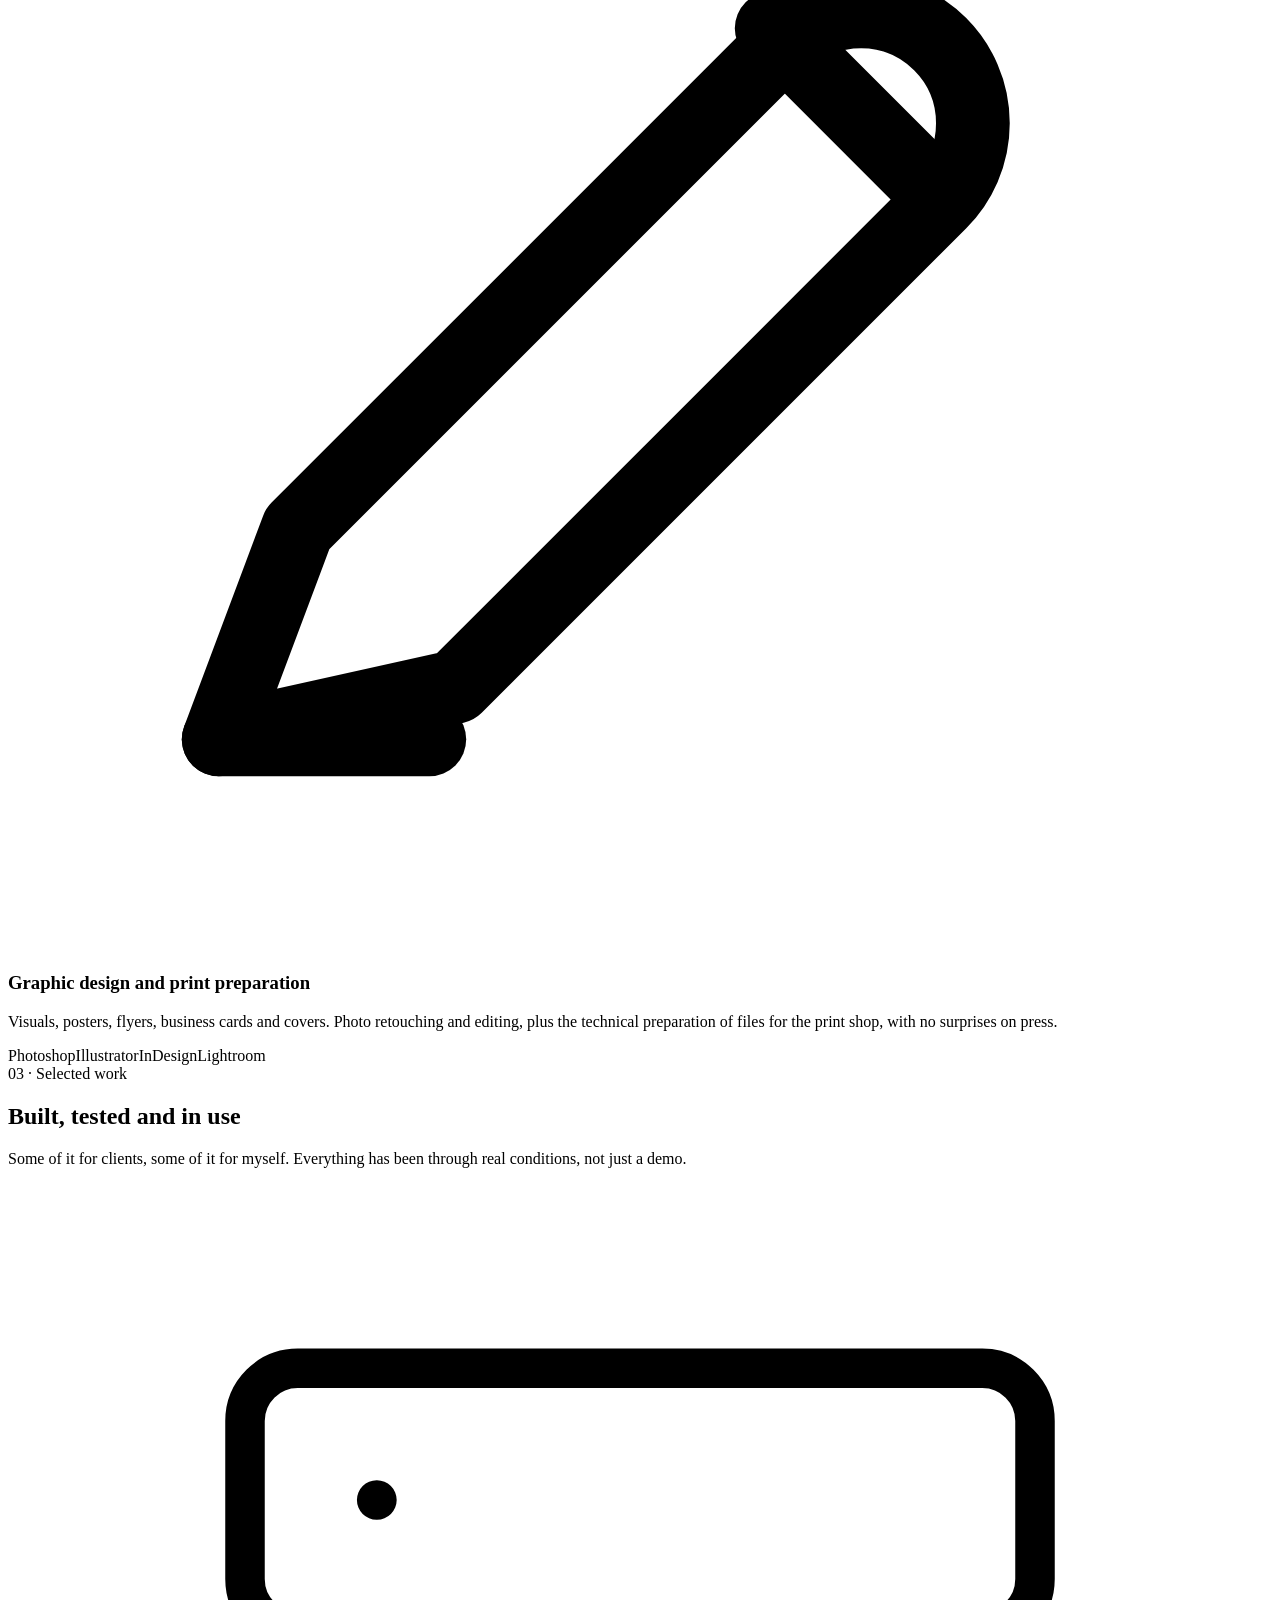
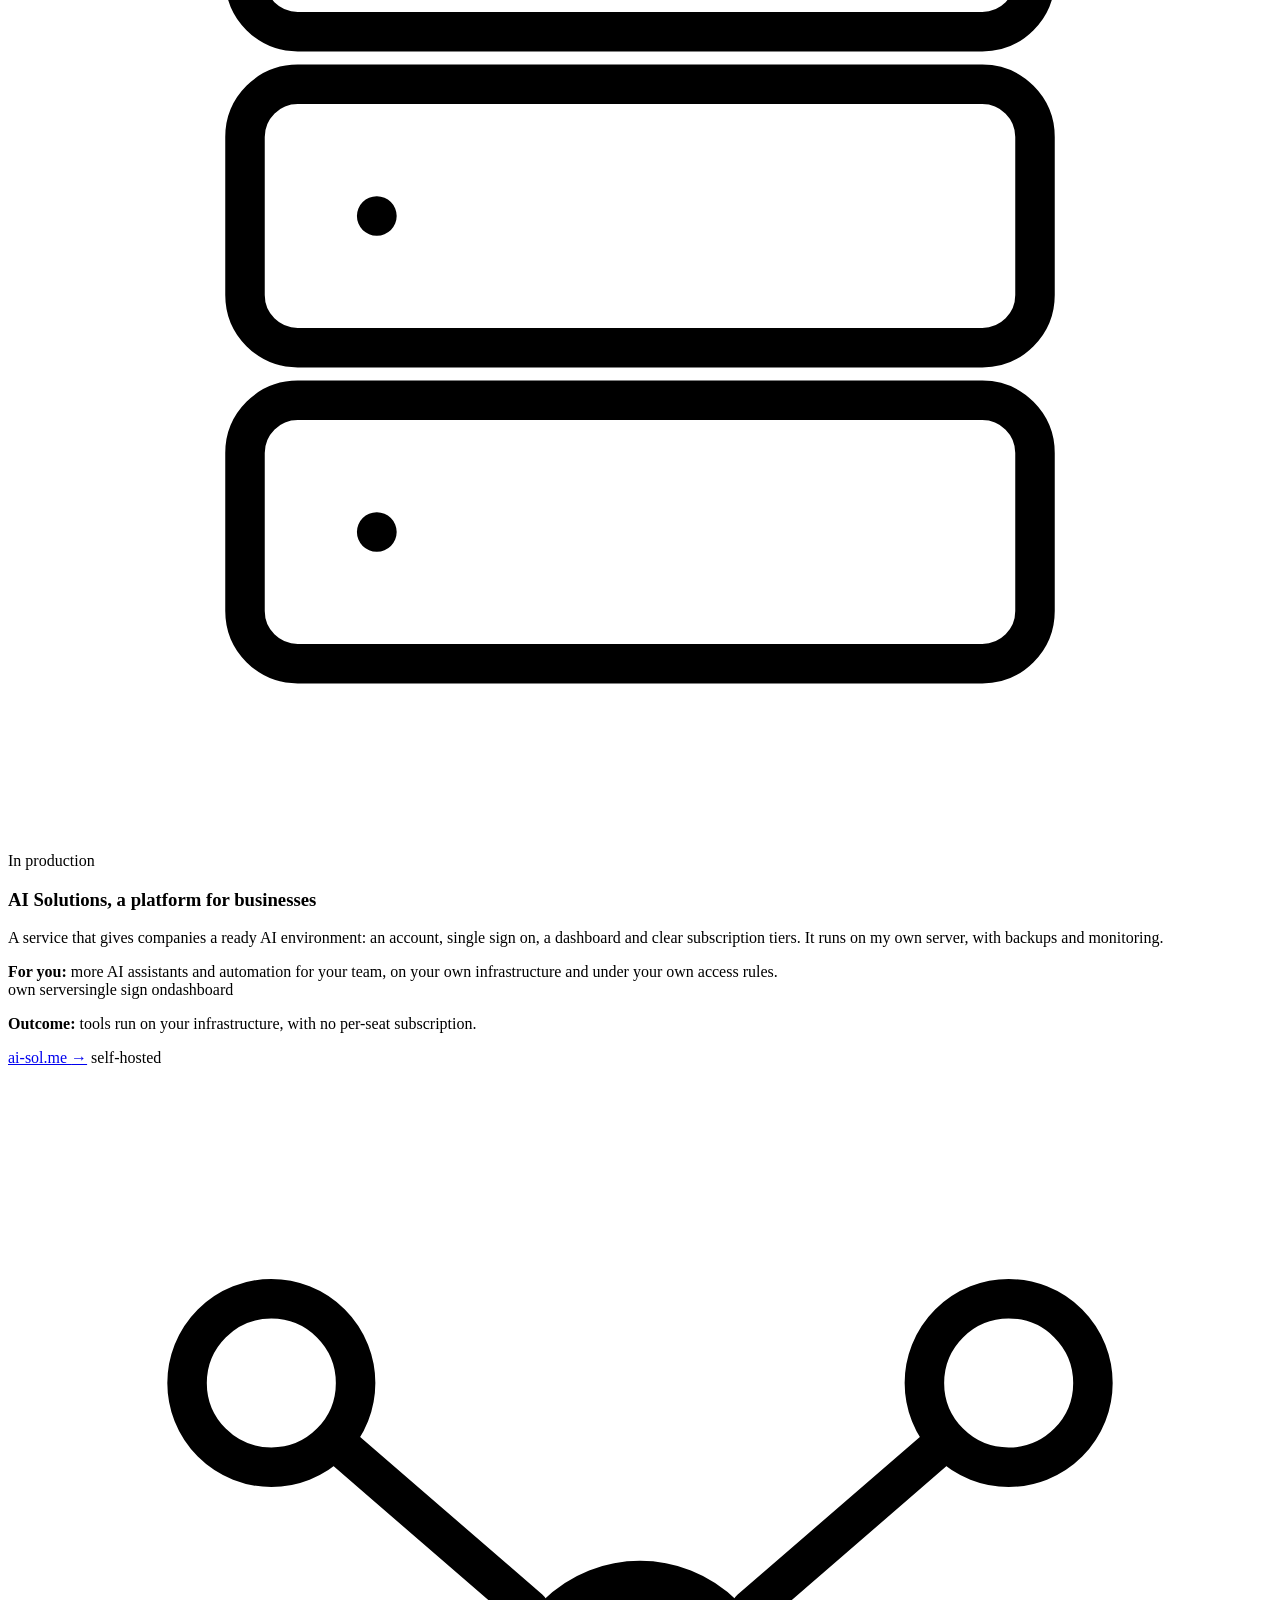
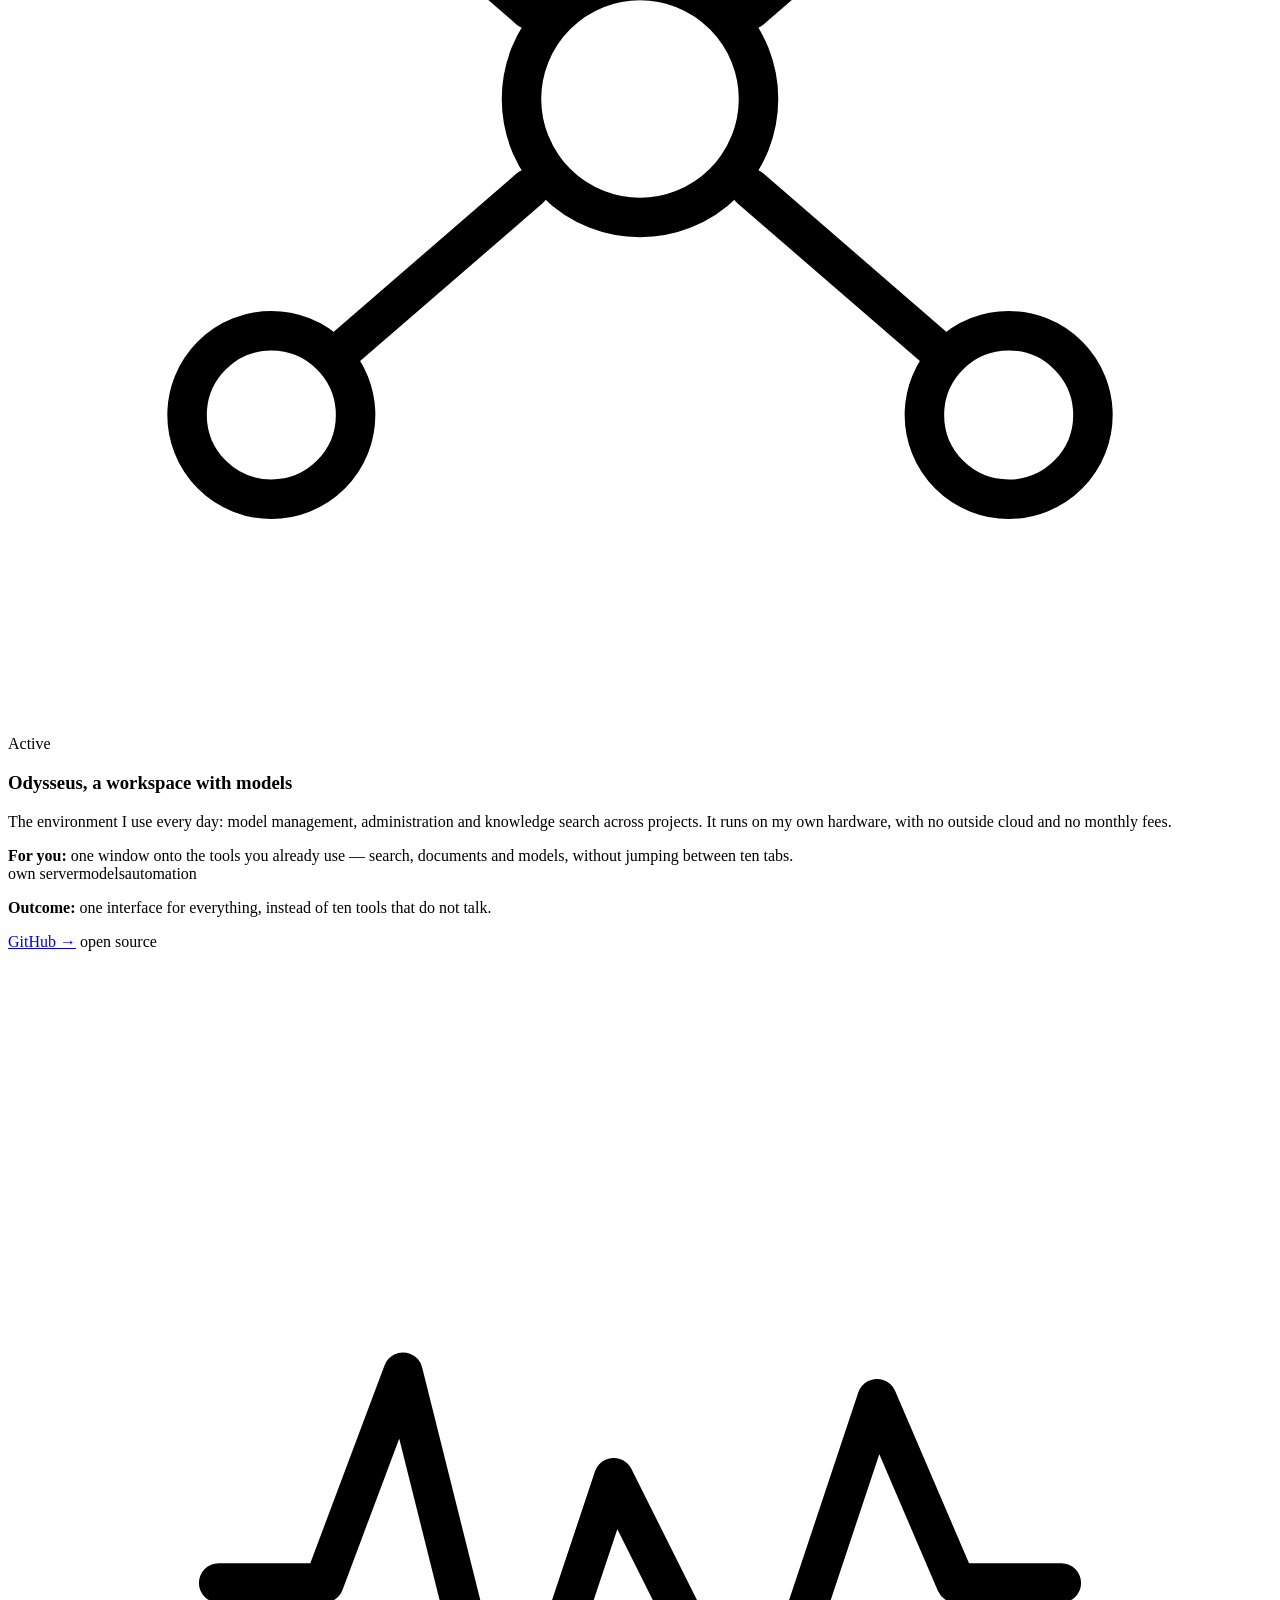
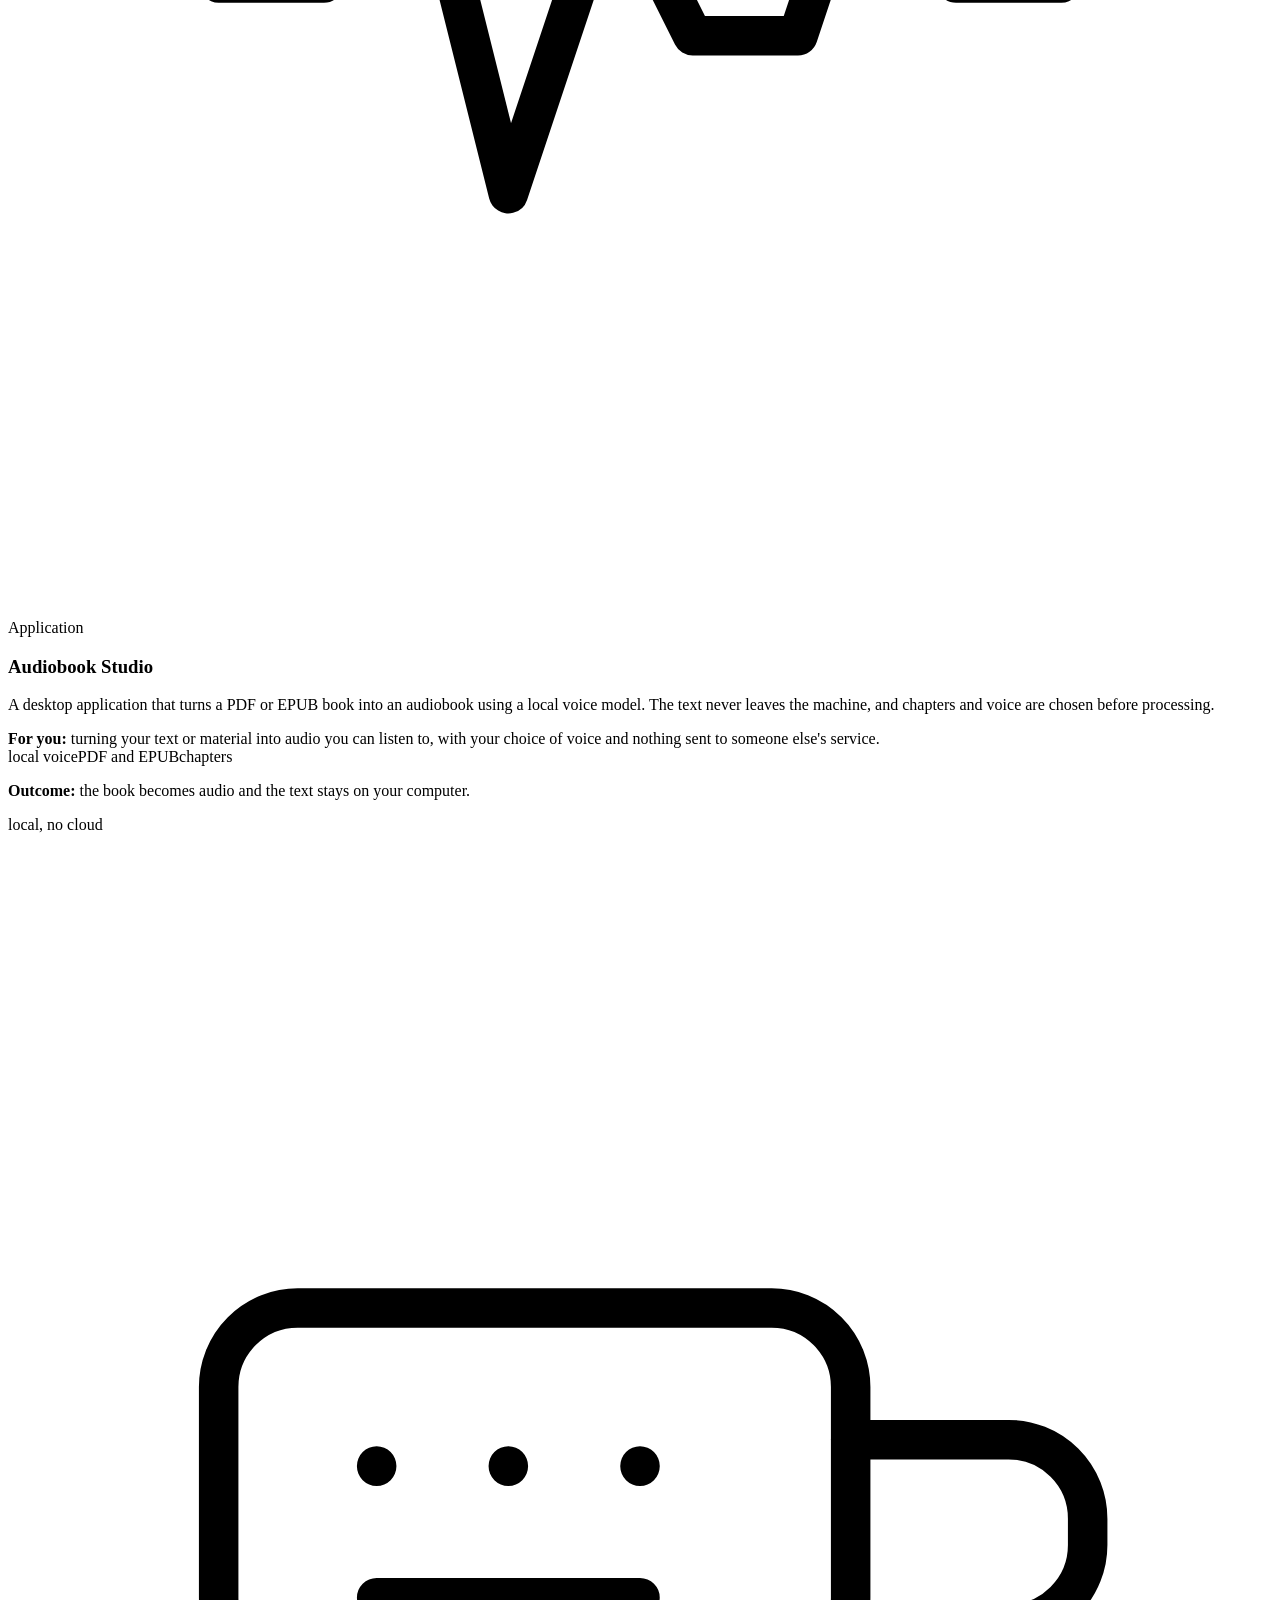
==== commit 2d4cd27f: "feat(portfolio): hero kroz 5s test, problemi, proces, dokazi, FAQ, dvije grupe usluga, ishod na kart" ====
--- a/public/en/index.html
+++ b/public/en/index.html
@@ -3,8 +3,8 @@
 <head>
 <meta charset="utf-8">
 <meta name="viewport" content="width=device-width,initial-scale=1">
-<title>Dimitrije Ačković: hardware, AI tooling and technical work</title>
-<meta name="description" content="Freelancer based in Podgorica. Repair and diagnostics, electronics, AI tooling and servers, with 3D design and graphic design.">
+<title>Dimitrije Ačković · repair, servers and AI tooling</title>
+<meta name="description" content="Diagnostics and repair, electronics, servers and networks, and local AI tooling that runs without someone else's cloud. Podgorica and remote.">
 <link rel="canonical" href="https://portfolio.ai-sol.me/en/">
 <meta name="theme-color" content="#f5f2ee" media="(prefers-color-scheme:light)">
 <meta name="theme-color" content="#131427" media="(prefers-color-scheme:dark)">
@@ -21,8 +21,8 @@
 
 <meta property="og:type" content="website">
 <meta property="og:site_name" content="Dimitrije Ačković">
-<meta property="og:title" content="Dimitrije Ačković: hardware, AI tooling and technical work">
-<meta property="og:description" content="Repair and diagnostics, electronics, AI tooling and servers, with 3D design and graphic design. Podgorica, Montenegro.">
+<meta property="og:title" content="Dimitrije Ačković · repair, servers and AI tooling">
+<meta property="og:description" content="I fix hardware and set up tools that run without someone else's cloud. Podgorica and remote.">
 <meta property="og:url" content="https://portfolio.ai-sol.me/en/">
 <meta property="og:image" content="https://portfolio.ai-sol.me/static/brand/og-en.png">
 <meta property="og:locale" content="en_US">
@@ -34,7 +34,16 @@
 <link rel="stylesheet" href="/static/css/site.css">
 
 <script type="application/ld+json">
-{"@context":"https://schema.org","@type":"Person","name":"Dimitrije Ačković","alternateName":"dimce","url":"https://portfolio.ai-sol.me/en/","email":"mailto:dimitrije.ackovic18@gmail.com","jobTitle":"Hardware, AI tooling and technical work","address":{"@type":"PostalAddress","addressLocality":"Podgorica","addressCountry":"ME"},"alumniOf":{"@type":"CollegeOrUniversity","name":"Faculty of Electrical Engineering, University of Montenegro"},"sameAs":["https://github.com/xdimix18"],"knowsAbout":["Device repair","Diagnostics","Electronics","Arduino","Soldering","AI automation","Local language models","Self-hosted infrastructure","Servers and networking","Docker","3D modeling","Fusion 360","AutoCAD","Adobe Photoshop","Adobe Illustrator","Print preparation"],"makesOffer":[{"@type":"Offer","itemOffered":{"@type":"Service","name":"Repair and diagnostics"}},{"@type":"Offer","itemOffered":{"@type":"Service","name":"Electronics and embedded"}},{"@type":"Offer","itemOffered":{"@type":"Service","name":"AI tooling and automation"}},{"@type":"Offer","itemOffered":{"@type":"Service","name":"Servers and infrastructure"}},{"@type":"Offer","itemOffered":{"@type":"Service","name":"3D design and part production"}},{"@type":"Offer","itemOffered":{"@type":"Service","name":"Graphic design and print preparation"}}]}
+{"@context":"https://schema.org","@graph":[
+{"@type":"Person","name":"Dimitrije Ačković","alternateName":"dimce","url":"https://portfolio.ai-sol.me/en/","email":"mailto:dimitrije.ackovic18@gmail.com","jobTitle":"Hardware repair, servers and local AI tooling","address":{"@type":"PostalAddress","addressLocality":"Podgorica","addressCountry":"ME"},"alumniOf":{"@type":"CollegeOrUniversity","name":"Faculty of Electrical Engineering, University of Montenegro"},"sameAs":["https://github.com/xdimix18"],"knowsAbout":["Diagnostics and repair","Electronics","Arduino","Soldering","Servers and networking","Docker","Linux","Self-hosted infrastructure","Local AI models","Automation","3D modelling","Fusion 360","AutoCAD","Adobe Photoshop","Adobe Illustrator","Print preparation"],"makesOffer":[{"@type":"Offer","itemOffered":{"@type":"Service","name":"Diagnostics and repair"}},{"@type":"Offer","itemOffered":{"@type":"Service","name":"Electronics and installation"}},{"@type":"Offer","itemOffered":{"@type":"Service","name":"Servers, networks and infrastructure"}},{"@type":"Offer","itemOffered":{"@type":"Service","name":"AI tooling without someone else's cloud"}},{"@type":"Offer","itemOffered":{"@type":"Service","name":"3D design and custom parts"}},{"@type":"Offer","itemOffered":{"@type":"Service","name":"Graphic design and print preparation"}}]},
+{"@type":"FAQPage","mainEntity":[
+{"@type":"Question","name":"How long does a repair take?","acceptedAnswer":{"@type":"Answer","text":"It depends on the part. Diagnostics are usually done the same day, and the repair itself takes as long as the part takes to arrive. Once I know the date, I tell you, and I let you know if it changes."}},
+{"@type":"Question","name":"Do you work remotely?","acceptedAnswer":{"@type":"Answer","text":"Yes, for server and AI work almost always. For hardware and electronics I work in Podgorica, at your place or mine."}},
+{"@type":"Question","name":"What should I send you for an estimate?","acceptedAnswer":{"@type":"Answer","text":"One sentence about the problem, the device model and a photo if you have one. That is usually enough for a first answer."}},
+{"@type":"Question","name":"Does my data go anywhere else?","acceptedAnswer":{"@type":"Answer","text":"No, when we set up local tools. The model and the data stay on your equipment, which is the whole reason I work that way."}},
+{"@type":"Question","name":"Do you work with companies or individuals too?","acceptedAnswer":{"@type":"Answer","text":"Both. Most of my work is with small companies, service shops and studios, but single devices come in as well."}},
+{"@type":"Question","name":"What if the problem comes back?","acceptedAnswer":{"@type":"Answer","text":"You go back to the same finding and the same documentation. If the fault is in my work, I fix it at no charge."}}]}
+]}
 </script>
 </head>
 <body>
@@ -61,8 +70,8 @@
     <div class="nav-links" id="nav-panel">
       <a href="#services">Services</a>
       <a href="#work">Work</a>
-      <a href="#skills">Skills</a>
-      <a href="#about">About</a>
+      <a href="#process">How I work</a>
+      <a href="#questions">Questions</a>
       <a href="#contact">Contact</a>
       <a class="btn btn-gold nav-cta" href="mailto:dimitrije.ackovic18@gmail.com?subject=Project%20enquiry">Send an enquiry</a>
       <a class="lang" href="/" hreflang="cnr" lang="cnr">MNE</a>
@@ -72,12 +81,12 @@
 
 <header class="hero">
   <div class="wrap hero-in">
-    <span class="eyebrow"><span class="dot"></span>Available for new projects</span>
-    <h1>I fix it, build it and <em>set it up</em>.</h1>
+    <span class="eyebrow"><span class="dot"></span>Repair, equipment and AI tooling · Podgorica and remote</span>
+    <h1>I fix hardware and set up tools that run <em>without someone else's cloud</em>.</h1>
     <p class="lede">
-      I'm Dimitrije Ačković, a freelancer based in Podgorica, Montenegro. I diagnose and repair
-      equipment, build electronics, set up servers and AI tooling, and take on 3D design or visuals
-      when a project needs them. I enjoy work where the result is something you can hold.
+      I work with service shops, small companies and studios where downtime means a lost day.
+      Diagnostics and repair of computers and electronics, servers and networks, and local AI
+      tooling — on your own equipment, with your data, and no monthly subscriptions.
     </p>
     <div class="hero-cta">
       <a class="btn btn-gold" href="mailto:dimitrije.ackovic18@gmail.com?subject=Project%20enquiry">Send an enquiry</a>
@@ -88,97 +97,150 @@
 </header>
 
 <div class="pillars">
-  <div class="pillar"><b>5+</b><span>years working with hardware and repair</span></div>
+  <div class="pillar"><b>5+</b><span>years working with equipment and repair</span></div>
   <div class="pillar"><b>Hardware</b><span>diagnostics, electronics and repairs</span></div>
   <div class="pillar"><b>AI</b><span>local models, assistants and automation</span></div>
-  <div class="pillar"><b>3D</b><span>design, modelling and part production</span></div>
+  <div class="pillar"><b>3D</b><span>design, modelling and custom parts</span></div>
 </div>
 
 <main>
 
-<section id="services" class="band band-center">
-  <div class="wrap">
-    <div class="sec-label">01 · Services</div>
+<section id="problems" class="problems-sec">
+  <div class="wrap">
+    <div class="sec-label">01 · Sound familiar?</div>
+    <div class="sec-head">
+      <h2>Problems people come to me with</h2>
+      <p>These are the situations I get called about most often, and what I do about them.</p>
+    </div>
+
+    <div class="problems">
+      <div class="prob">
+        <p class="q">A device died, and the last repair just swapped a part without explaining anything.</p>
+        <p class="a"><b>What I do:</b> I find the cause first and show you the finding, then repair. You know what it was and why.</p>
+      </div>
+      <div class="prob">
+        <p class="q">The company pays monthly subscriptions for tools half the team never opens.</p>
+        <p class="a"><b>What I do:</b> I set up the same tools on your own equipment. No per-seat fee and no data leaving the building.</p>
+      </div>
+      <div class="prob">
+        <p class="q">The server or the network works until it doesn't, and nobody knows what happened.</p>
+        <p class="a"><b>What I do:</b> I set up monitoring and short documentation, so a fault shows up before the work stops.</p>
+      </div>
+      <div class="prob">
+        <p class="q">A part that cannot be bought, or a model for a product, is missing.</p>
+        <p class="a"><b>What I do:</b> I model it to measure in Fusion 360 and AutoCAD, with a technical drawing, and arrange production with trusted partners.</p>
+      </div>
+      <div class="prob">
+        <p class="q">Artwork is needed for print, and there is no designer at hand.</p>
+        <p class="a"><b>What I do:</b> I work in Illustrator, Photoshop and InDesign, with the technical preparation a print shop accepts without corrections.</p>
+      </div>
+    </div>
+
+    <p class="problems-note">If your problem is not listed, describe it in one sentence — I will tell you whether I can solve it and what I need to start.</p>
+  </div>
+</section>
+
+<section id="services" class="band">
+  <div class="wrap">
+    <div class="sec-label">02 · Services</div>
     <div class="sec-head">
       <h2>What I can do for you</h2>
-      <p>From a one off job to a complete solution. If you are not sure what you need, send me a description of the problem and I will suggest a solution and a price.</p>
-    </div>
-
-    <div class="svc">
-
-      <article class="svc-card">
-        <div class="svc-ico">
-          <svg viewBox="0 0 24 24" fill="none" stroke="currentColor" stroke-width="1.4" stroke-linecap="round" stroke-linejoin="round" aria-hidden="true">
-            <path d="M14.5 6.5a4.5 4.5 0 0 0 6 6l-8 8a3.2 3.2 0 0 1-4.5-4.5z"/><path d="M6.5 3.5l1.4 3.1 3.1 1.4-3.1 1.4-1.4 3.1-1.4-3.1L2 8l3.1-1.4z"/>
-          </svg>
-        </div>
-        <h3>Repair and diagnostics</h3>
-        <p>Computers, phones, home appliances and power tools. Diagnostics, component level repair, part replacement and upgrades, always with a clear written finding of what was wrong.</p>
-        <div class="svc-list"><span>diagnostics</span><span>repair</span><span>upgrades</span><span>advice</span></div>
-      </article>
-
-      <article class="svc-card">
-        <div class="svc-ico">
-          <svg viewBox="0 0 24 24" fill="none" stroke="currentColor" stroke-width="1.4" stroke-linecap="round" stroke-linejoin="round" aria-hidden="true">
-            <rect x="6" y="6" width="12" height="12" rx="2"/><path d="M9.5 6V3.6M14.5 6V3.6M9.5 20.4V18M14.5 20.4V18M6 9.5H3.6M6 14.5H3.6M20.4 9.5H18M20.4 14.5H18"/><circle cx="12" cy="12" r="2.4"/>
-          </svg>
-        </div>
-        <h3>Electronics and embedded</h3>
-        <p>Arduino and microcontrollers, sensors, RFID, measurement and power. From a breadboard prototype to a neatly soldered and packaged device.</p>
-        <div class="svc-list"><span>Arduino</span><span>sensors</span><span>RFID</span><span>soldering</span></div>
-      </article>
-
-      <article class="svc-card">
-        <div class="svc-ico">
-          <svg viewBox="0 0 24 24" fill="none" stroke="currentColor" stroke-width="1.4" stroke-linecap="round" stroke-linejoin="round" aria-hidden="true">
-            <rect x="7" y="7" width="10" height="10" rx="2.2"/><path d="M10 2.8v3M14 2.8v3M10 18.2v3M14 18.2v3M2.8 10h3M2.8 14h3M18.2 10h3M18.2 14h3"/>
-          </svg>
-        </div>
-        <h3>AI tooling and automation</h3>
-        <p>Setting up local AI models and assistants on your machine or server, together with automation for the tasks you repeat every day. Your data stays with you.</p>
-        <div class="svc-list"><span>local models</span><span>assistants</span><span>automation</span><span>integrations</span></div>
-      </article>
-
-      <article class="svc-card">
-        <div class="svc-ico">
-          <svg viewBox="0 0 24 24" fill="none" stroke="currentColor" stroke-width="1.4" stroke-linecap="round" stroke-linejoin="round" aria-hidden="true">
-            <rect x="3.5" y="3.5" width="17" height="6.5" rx="2"/><rect x="3.5" y="14" width="17" height="6.5" rx="2"/><path d="M7 6.7h.01M7 17.2h.01"/>
-          </svg>
-        </div>
-        <h3>Servers and infrastructure</h3>
-        <p>Setting up and maintaining servers, services and domains, with access control, backups and monitoring. Everything documented, so you can maintain it yourself later.</p>
-        <div class="svc-list"><span>Docker</span><span>Linux</span><span>Cloudflare</span><span>backups</span></div>
-      </article>
-
-      <article class="svc-card">
-        <div class="svc-ico">
-          <svg viewBox="0 0 24 24" fill="none" stroke="currentColor" stroke-width="1.4" stroke-linecap="round" stroke-linejoin="round" aria-hidden="true">
-            <path d="M12 2.8l8 4.6v9.2l-8 4.6-8-4.6V7.4z"/><path d="M4 7.4l8 4.6 8-4.6"/><path d="M12 12v9.2"/>
-          </svg>
-        </div>
-        <h3>3D design and part production</h3>
-        <p>Custom part modelling in Fusion 360 and AutoCAD, technical drawings and production preparation. Spare parts, enclosures, mounts and adapters that you simply cannot buy anywhere. Production runs through trusted partners.</p>
-        <div class="svc-list"><span>Fusion 360</span><span>AutoCAD</span><span>technical drawings</span><span>prototypes</span></div>
-      </article>
-
-      <article class="svc-card">
-        <div class="svc-ico">
-          <svg viewBox="0 0 24 24" fill="none" stroke="currentColor" stroke-width="1.4" stroke-linecap="round" stroke-linejoin="round" aria-hidden="true">
-            <path d="M4 20l4.5-1 9.2-9.2a2.1 2.1 0 0 0-3-3L5.5 16z"/><path d="M14.5 6.5l3 3"/><path d="M4 20h4"/>
-          </svg>
-        </div>
-        <h3>Graphic design and print preparation</h3>
-        <p>Visuals, posters, flyers, business cards and covers. Photo retouching and editing, plus the technical preparation of files for the print shop, with no surprises on press.</p>
-        <div class="svc-list"><span>Photoshop</span><span>Illustrator</span><span>InDesign</span><span>Lightroom</span></div>
-      </article>
-
+      <p>From a one-off repair to a complete setup. If you are not sure what you need, send a description of the problem and I will suggest a solution.</p>
+    </div>
+
+    <div class="svc-group">
+      <div class="svc-group-head">
+        <h3>What people call me for</h3>
+        <span>the four things I do most often</span>
+      </div>
+
+      <div class="svc">
+
+        <article class="svc-card">
+          <div class="svc-ico">
+            <svg viewBox="0 0 24 24" fill="none" stroke="currentColor" stroke-width="1.4" stroke-linecap="round" stroke-linejoin="round" aria-hidden="true">
+              <path d="M14.5 6.5a4.5 4.5 0 0 0 6 6l-8 8a3.2 3.2 0 0 1-4.5-4.5z"/><path d="M6.5 3.5l1.4 3.1 3.1 1.4-3.1 1.4-1.4 3.1-1.4-3.1L2 8l3.1-1.4z"/>
+            </svg>
+          </div>
+          <h3>Diagnostics and repair</h3>
+          <p>Computers, laptops, phones and power tools. I find the cause, not just the symptom: measurement, component level repair, part replacement and upgrades, with a clear write up of what it was.</p>
+          <div class="svc-list"><span>diagnostics</span><span>repair</span><span>upgrades</span><span>advice</span></div>
+        </article>
+
+        <article class="svc-card">
+          <div class="svc-ico">
+            <svg viewBox="0 0 24 24" fill="none" stroke="currentColor" stroke-width="1.4" stroke-linecap="round" stroke-linejoin="round" aria-hidden="true">
+              <rect x="6" y="6" width="12" height="12" rx="2"/><path d="M9.5 6V3.6M14.5 6V3.6M9.5 20.4V18M14.5 20.4V18M6 9.5H3.6M6 14.5H3.6M20.4 9.5H18M20.4 14.5H18"/><circle cx="12" cy="12" r="2.4"/>
+            </svg>
+          </div>
+          <h3>Electronics and installation</h3>
+          <p>Boards, sensors, access control, RFID and wiring. From a breadboard prototype to a neatly soldered, boxed and commissioned device.</p>
+          <div class="svc-list"><span>Arduino</span><span>sensors</span><span>RFID</span><span>soldering</span></div>
+        </article>
+
+        <article class="svc-card">
+          <div class="svc-ico">
+            <svg viewBox="0 0 24 24" fill="none" stroke="currentColor" stroke-width="1.4" stroke-linecap="round" stroke-linejoin="round" aria-hidden="true">
+              <rect x="3.5" y="3.5" width="17" height="6.5" rx="2"/><rect x="3.5" y="14" width="17" height="6.5" rx="2"/><path d="M7 6.7h.01M7 17.2h.01"/>
+            </svg>
+          </div>
+          <h3>Servers, networks and infrastructure</h3>
+          <p>Setting up and maintaining servers, services and domains, with access control, backups and monitoring. Everything documented, so a fault shows up before work stops and you can maintain it yourself.</p>
+          <div class="svc-list"><span>Docker</span><span>Linux</span><span>Cloudflare</span><span>backup</span></div>
+        </article>
+
+        <article class="svc-card">
+          <div class="svc-ico">
+            <svg viewBox="0 0 24 24" fill="none" stroke="currentColor" stroke-width="1.4" stroke-linecap="round" stroke-linejoin="round" aria-hidden="true">
+              <rect x="7" y="7" width="10" height="10" rx="2.2"/><path d="M10 2.8v3M14 2.8v3M10 18.2v3M14 18.2v3M2.8 10h3M2.8 14h3M18.2 10h3M18.2 14h3"/>
+            </svg>
+          </div>
+          <h3>AI tooling without someone else's cloud</h3>
+          <p>Local AI models and assistants on your own machine or server, plus automation of the tasks that repeat every day. Data does not leave your equipment and there is no per-seat subscription.</p>
+          <div class="svc-list"><span>local models</span><span>assistants</span><span>automation</span><span>integrations</span></div>
+        </article>
+
+      </div>
+    </div>
+
+    <div class="svc-group svc-alt">
+      <div class="svc-group-head">
+        <h3>Also available</h3>
+        <span>when a project needs this too</span>
+      </div>
+
+      <div class="svc">
+
+        <article class="svc-card">
+          <div class="svc-ico">
+            <svg viewBox="0 0 24 24" fill="none" stroke="currentColor" stroke-width="1.4" stroke-linecap="round" stroke-linejoin="round" aria-hidden="true">
+              <path d="M12 2.8l8 4.6v9.2l-8 4.6-8-4.6V7.4z"/><path d="M4 7.4l8 4.6 8-4.6"/><path d="M12 12v9.2"/>
+            </svg>
+          </div>
+          <h3>3D design and custom parts</h3>
+          <p>Custom part modelling in Fusion 360 and AutoCAD, technical drawings and production preparation. Spare parts, enclosures, mounts and adapters that you simply cannot buy anywhere. Production runs through trusted partners.</p>
+          <div class="svc-list"><span>Fusion 360</span><span>AutoCAD</span><span>technical drawings</span><span>prototypes</span></div>
+        </article>
+
+        <article class="svc-card">
+          <div class="svc-ico">
+            <svg viewBox="0 0 24 24" fill="none" stroke="currentColor" stroke-width="1.4" stroke-linecap="round" stroke-linejoin="round" aria-hidden="true">
+              <path d="M4 20l4.5-1 9.2-9.2a2.1 2.1 0 0 0-3-3L5.5 16z"/><path d="M14.5 6.5l3 3"/><path d="M4 20h4"/>
+            </svg>
+          </div>
+          <h3>Graphic design and print preparation</h3>
+          <p>Visuals, posters, flyers, business cards and covers. Photo retouching and editing, plus the technical preparation of files for the print shop, with no surprises on press.</p>
+          <div class="svc-list"><span>Photoshop</span><span>Illustrator</span><span>InDesign</span><span>Lightroom</span></div>
+        </article>
+
+      </div>
     </div>
   </div>
 </section>
 
 <section id="work">
   <div class="wrap">
-    <div class="sec-label">02 · Selected work</div>
+    <div class="sec-label">03 · Selected work</div>
     <div class="sec-head">
       <h2>Built, tested and in use</h2>
       <p>Some of it for clients, some of it for myself. Everything has been through real conditions, not just a demo.</p>
@@ -196,7 +258,9 @@
           <div class="card-top"><span class="badge live">In production</span></div>
           <h3>AI Solutions, a platform for businesses</h3>
           <p class="tag">A service that gives companies a ready AI environment: an account, single sign on, a dashboard and clear subscription tiers. It runs on my own server, with backups and monitoring.</p>
+          <div class="foryou"><b>For you:</b> more AI assistants and automation for your team, on your own infrastructure and under your own access rules.</div>
           <div class="stack"><span class="chip">own server</span><span class="chip">single sign on</span><span class="chip">dashboard</span></div>
+          <p class="ishod"><b>Outcome:</b> tools run on your infrastructure, with no per-seat subscription.</p>
           <div class="card-foot">
             <a class="card-more" href="https://ai-sol.me" target="_blank" rel="noopener">ai-sol.me <span class="arw">→</span></a>
             <span class="card-note">self-hosted</span>
@@ -213,8 +277,10 @@
         <div class="card-body">
           <div class="card-top"><span class="badge live">Active</span></div>
           <h3>Odysseus, a workspace with models</h3>
-          <p class="tag">The environment I use every day: model management, administration and knowledge search across projects. It runs on my own hardware, with no third party cloud and no monthly subscriptions.</p>
+          <p class="tag">The environment I use every day: model management, administration and knowledge search across projects. It runs on my own hardware, with no outside cloud and no monthly fees.</p>
+          <div class="foryou"><b>For you:</b> one window onto the tools you already use — search, documents and models, without jumping between ten tabs.</div>
           <div class="stack"><span class="chip">own server</span><span class="chip">models</span><span class="chip">automation</span></div>
+          <p class="ishod"><b>Outcome:</b> one interface for everything, instead of ten tools that do not talk.</p>
           <div class="card-foot">
             <a class="card-more" href="https://github.com/xdimix18" target="_blank" rel="noopener">GitHub <span class="arw">→</span></a>
             <span class="card-note">open source</span>
@@ -231,8 +297,10 @@
         <div class="card-body">
           <div class="card-top"><span class="badge">Application</span></div>
           <h3>Audiobook Studio</h3>
-          <p class="tag">A desktop application that turns a PDF or EPUB book into an audiobook using a local voice model. The text never leaves the computer, and chapters and voice are chosen before processing.</p>
-          <div class="stack"><span class="chip">PySide6</span><span class="chip">TTS</span><span class="chip">ComfyUI</span></div>
+          <p class="tag">A desktop application that turns a PDF or EPUB book into an audiobook using a local voice model. The text never leaves the machine, and chapters and voice are chosen before processing.</p>
+          <div class="foryou"><b>For you:</b> turning your text or material into audio you can listen to, with your choice of voice and nothing sent to someone else's service.</div>
+          <div class="stack"><span class="chip">local voice</span><span class="chip">PDF and EPUB</span><span class="chip">chapters</span></div>
+          <p class="ishod"><b>Outcome:</b> the book becomes audio and the text stays on your computer.</p>
           <div class="card-foot"><span class="card-note">local, no cloud</span></div>
         </div>
       </article>
@@ -246,9 +314,10 @@
         <div class="card-body">
           <div class="card-top"><span class="badge">Hardware</span></div>
           <h3>Vehicle diagnostics without a laptop</h3>
-          <p class="tag">A pocket device application that reads fault codes and basic vehicle parameters over an ELM327 adapter. Deliberately built to work without a phone and without installing any software.</p>
-          <div class="stack"><span class="chip">C</span><span class="chip">UART</span><span class="chip">OBD-II</span></div>
-          <div class="card-foot"><span class="card-note">personal project</span></div>
+          <p class="tag">An application for a pocket device that reads fault codes and basic parameters over an ELM327 adapter. Deliberately built to work without a phone and without installing any software.</p>
+          <div class="stack"><span class="chip">UART</span><span class="chip">OBD-II</span><span class="chip">nothing to install</span></div>
+          <p class="ishod"><b>Outcome:</b> the fault is found without swapping parts at random.</p>
+          <div class="card-foot"><span class="card-note">own project</span></div>
         </div>
       </article>
 
@@ -261,9 +330,10 @@
         <div class="card-body">
           <div class="card-top"><span class="badge">Hardware</span></div>
           <h3>Access control system</h3>
-          <p class="tag">An access system on Arduino Uno: card reader, status LCD, buzzer and sensor. The check logic never blocks, and every entry is clearly seen and heard.</p>
+          <p class="tag">An access system on an Arduino Uno: card reader, status LCD, buzzer and sensor. The check logic is written so nothing blocks, and every entry is clearly heard and seen.</p>
           <div class="stack"><span class="chip">Arduino</span><span class="chip">RFID</span><span class="chip">LCD</span></div>
-          <div class="card-foot"><span class="card-note">university project</span></div>
+          <p class="ishod"><b>Outcome:</b> the door works without keys and without calling anyone each time.</p>
+          <div class="card-foot"><span class="card-note">student project</span></div>
         </div>
       </article>
 
@@ -275,9 +345,10 @@
         </div>
         <div class="card-body">
           <div class="card-top"><span class="badge">Systems</span></div>
-          <h3>A workstation with four systems</h3>
-          <p class="tag">A multi boot workstation with disk encryption and a RAID archive, plus a recovery procedure for when the boot breaks. It taught me that every step needs a way back.</p>
-          <div class="stack"><span class="chip">LUKS</span><span class="chip">btrfs</span><span class="chip">GRUB</span></div>
+          <h3>Workstation with four systems</h3>
+          <p class="tag">A workstation with multiple operating systems, disk encryption and a RAID archive, plus a recovery procedure for when boot breaks. It taught me that every step needs a way back.</p>
+          <div class="stack"><span class="chip">disk encryption</span><span class="chip">RAID archive</span><span class="chip">multiboot</span></div>
+          <p class="ishod"><b>Outcome:</b> one desk, four systems, zero conflicts.</p>
           <div class="card-foot"><span class="card-note">own equipment</span></div>
         </div>
       </article>
@@ -290,9 +361,10 @@
         </div>
         <div class="card-body">
           <div class="card-top"><span class="badge">Automation</span></div>
-          <h3>Tools for tidying up data</h3>
-          <p class="tag">Scripts that sort out chaotic folders: grouping by type and date, duplicate checking and a manifest of every move. They never delete anything without your decision.</p>
-          <div class="stack"><span class="chip">scripts</span><span class="chip">CLI</span><span class="chip">safe runs</span></div>
+          <h3>Tools for taming file chaos</h3>
+          <p class="tag">Scripts that clean up messy folders: sorting by type and date, duplicate checking and a manifest of every move. They never delete anything without your decision.</p>
+          <div class="stack"><span class="chip">sorting</span><span class="chip">duplicates</span><span class="chip">safe by default</span></div>
+          <p class="ishod"><b>Outcome:</b> a repeating job reduced to a single command.</p>
           <div class="card-foot"><span class="card-note">daily use</span></div>
         </div>
       </article>
@@ -304,11 +376,12 @@
           </svg>
         </div>
         <div class="card-body">
-          <div class="card-top"><span class="badge warm">3D design and production</span></div>
+          <div class="card-top"><span class="badge warm">3D design and build</span></div>
           <h3>Studio monitor cabinets</h3>
-          <p class="tag">Cabinets built to the original dimensions: CAD model, MDF panels, dowel joints and the final assembly of drivers and crossover. A project that combines measurement, design and woodwork.</p>
+          <p class="tag">Cabinets built to the original dimensions: CAD model, MDF panels, rebated joints and final assembly of the drivers and crossover. A project that joins measurement, design and cabinetmaking.</p>
           <div class="stack"><span class="chip">Fusion 360</span><span class="chip">AutoCAD</span><span class="chip">MDF</span><span class="chip">acoustics</span></div>
-          <div class="card-foot"><span class="card-note">personal project</span></div>
+          <p class="ishod"><b>Outcome:</b> equipment in place, with no vibration and no make-do.</p>
+          <div class="card-foot"><span class="card-note">own project</span></div>
         </div>
       </article>
 
@@ -319,11 +392,12 @@
           </svg>
         </div>
         <div class="card-body">
-          <div class="card-top"><span class="badge warm">3D design and production</span></div>
-          <h3>Custom modelled parts</h3>
-          <p class="tag">Spare parts, mounts and adapters that you cannot buy: measuring the original, CAD model and production through a partner. A way to keep equipment alive that would otherwise be scrapped.</p>
+          <div class="card-top"><span class="badge warm">3D design and build</span></div>
+          <h3>Parts modelled to measure</h3>
+          <p class="tag">Spare parts, mounts and adapters that are not sold anywhere: measuring the original, a CAD model and production with a partner. A solution for equipment that would otherwise be scrapped.</p>
           <div class="stack"><span class="chip">Fusion 360</span><span class="chip">technical drawings</span><span class="chip">prototypes</span></div>
-          <div class="card-foot"><span class="card-note">for clients and myself</span></div>
+          <p class="ishod"><b>Outcome:</b> a part you cannot buy — made and fitted.</p>
+          <div class="card-foot"><span class="card-note">clients and myself</span></div>
         </div>
       </article>
 
@@ -336,8 +410,9 @@
         <div class="card-body">
           <div class="card-top"><span class="badge warm">Design</span></div>
           <h3>Visuals and print preparation</h3>
-          <p class="tag">Poster, flyer and business cards prepared for the print shop: typography, grid, colour and technical file preparation, so the printed result matches what you see on screen.</p>
+          <p class="tag">Poster, flyer and business cards prepared for the print shop: typography, grid, colour and the technical preparation of the files, so the printed result matches the screen.</p>
           <div class="stack"><span class="chip">Illustrator</span><span class="chip">InDesign</span><span class="chip">Photoshop</span></div>
+          <p class="ishod"><b>Outcome:</b> a file the print shop accepts without corrections.</p>
           <div class="card-foot"><span class="card-note">for clients</span></div>
         </div>
       </article>
@@ -346,13 +421,47 @@
   </div>
 </section>
 
-<section id="how">
-  <div class="wrap">
-    <div class="sec-label">03 · How I work</div>
-    <div class="sec-head">
-      <h2>Four rules that do not change</h2>
-      <p>This is what clients and employers notice most about my work, and what sets it apart.</p>
-    </div>
+<section id="process">
+  <div class="wrap">
+    <div class="sec-label">04 · How the work runs</div>
+    <div class="sec-head">
+      <h2>Five steps, no surprises</h2>
+      <p>The same applies to repairing one device and to setting up a server. You know which step we are on at any point.</p>
+    </div>
+
+    <div class="steps">
+      <div class="step">
+        <span class="n">01</span>
+        <b>You get in touch</b>
+        <p>One sentence about the problem, the device model and a photo if you have one. I reply the same or the next working day: whether I can, how long, and what I need.</p>
+      </div>
+      <div class="step">
+        <span class="n">02</span>
+        <b>Diagnostics</b>
+        <p>I inspect, measure and test. You get the finding in plain language: what the cause is, what is urgent, and what can wait.</p>
+      </div>
+      <div class="step">
+        <span class="n">03</span>
+        <b>Agreement</b>
+        <p>Scope, deadline and way of working — at your place, mine, or remote. Nothing is touched until we agree.</p>
+      </div>
+      <div class="step">
+        <span class="n">04</span>
+        <b>The work</b>
+        <p>Repair, setup, modelling or design. I send a short update when something changes, not only when it is done.</p>
+      </div>
+      <div class="step">
+        <span class="n">05</span>
+        <b>Handover</b>
+        <p>We test it together, then a short walkthrough and the documentation. You know what was done, why, and what to do if it happens again.</p>
+      </div>
+    </div>
+
+    <div class="sec-head rules-head">
+      <h2 class="rules-title">Four rules that do not change</h2>
+      <p>These sit above every job, without exception.</p>
+    </div>
+
     <div class="how">
       <div class="how-item">
         <b>Agreement before tools</b>
@@ -374,45 +483,84 @@
   </div>
 </section>
 
-<section id="skills">
-  <div class="wrap">
-    <div class="sec-label">04 · Skills</div>
+<section id="proof">
+  <div class="wrap">
+    <div class="sec-label">05 · Evidence</div>
+    <div class="sec-head">
+      <h2>This is not marketing copy</h2>
+      <p>The numbers below come from my own infrastructure and can be checked, because real services run on it.</p>
+    </div>
+    <div class="proof">
+      <div><b>120+</b><span>days of continuous server uptime, no restarts</span></div>
+      <div><b>17</b><span>services in production on my own infrastructure</span></div>
+      <div><b>4</b><span>operating systems on a single workstation</span></div>
+      <div><b>0</b><span>external dependencies on this site</span></div>
+    </div>
+  </div>
+</section>
+
+<section id="questions">
+  <div class="wrap">
+    <div class="sec-label">06 · Questions</div>
+    <div class="sec-head">
+      <h2>Questions I get most</h2>
+    </div>
+
+    <div class="faq">
+      <details>
+        <summary>How long does a repair take?</summary>
+        <p>It depends on the part. Diagnostics are usually done the same day, and the repair itself takes as long as the part takes to arrive. Once I know the date, I tell you, and I let you know if it changes.</p>
+      </details>
+      <details>
+        <summary>Do you work remotely?</summary>
+        <p>Yes, for server and AI work almost always. For hardware and electronics I work in Podgorica, at your place or mine.</p>
+      </details>
+      <details>
+        <summary>What should I send you for an estimate?</summary>
+        <p>One sentence about the problem, the device model and a photo if you have one. That is usually enough for a first answer.</p>
+      </details>
+      <details>
+        <summary>Does my data go anywhere else?</summary>
+        <p>No, when we set up local tools. The model and the data stay on your equipment, which is the whole reason I work that way.</p>
+      </details>
+      <details>
+        <summary>Do you work with companies or individuals too?</summary>
+        <p>Both. Most of my work is with small companies, service shops and studios, but single devices come in as well.</p>
+      </details>
+      <details>
+        <summary>What if the problem comes back?</summary>
+        <p>You go back to the same finding and the same documentation. If the fault is in my work, I fix it at no charge.</p>
+      </details>
+    </div>
+  </div>
+</section>
+
+<section id="tools">
+  <div class="wrap">
+    <div class="sec-label">07 · Tools I use</div>
     <div class="sec-head">
       <h2>What I work with</h2>
-      <p>Tools I actually use, not just ones I have seen in a course.</p>
     </div>
 
     <div class="skills">
       <div class="skill-col">
         <h3>Hardware and electronics</h3>
         <ul>
-          <li>Equipment diagnostics and repair</li>
+          <li>Diagnostics and repair</li>
           <li>Soldering and measurement</li>
           <li>Arduino and sensors</li>
           <li>RFID and access systems</li>
-          <li>Flipper Zero and microcontrollers</li>
           <li>Batteries and power supplies</li>
         </ul>
       </div>
       <div class="skill-col">
-        <h3>AI tooling</h3>
+        <h3>Systems, networks and AI</h3>
         <ul>
-          <li>Local models (Ollama, llama.cpp)</li>
-          <li>ComfyUI and generation workflows</li>
-          <li>Voice models and audio processing</li>
-          <li>Semantic search (embeddings)</li>
-          <li>Task automation</li>
-        </ul>
-      </div>
-      <div class="skill-col">
-        <h3>Systems and networks</h3>
-        <ul>
-          <li>Docker and Docker Compose</li>
-          <li>Linux, Ubuntu and Parrot</li>
+          <li>Docker and Linux</li>
           <li>Cloudflare tunnels and DNS</li>
-          <li>Tailscale private network</li>
           <li>Nginx and reverse proxy</li>
           <li>Backup and system recovery</li>
+          <li>Local models and automation</li>
         </ul>
       </div>
       <div class="skill-col">
@@ -420,56 +568,46 @@
         <ul>
           <li>Fusion 360, custom modelling</li>
           <li>AutoCAD, technical drawings</li>
+          <li>Adobe Photoshop and Lightroom</li>
           <li>Adobe Illustrator and InDesign</li>
-          <li>Adobe Photoshop and Lightroom</li>
           <li>Print ready file preparation</li>
-          <li>SketchUp, basics</li>
         </ul>
       </div>
-      <div class="skill-col">
-        <h3>Other</h3>
-        <ul>
-          <li>Automation scripting</li>
-          <li>Git and GitHub</li>
-          <li>LaTeX and document production</li>
-          <li>Office and Google Workspace</li>
-          <li>English, C1 level</li>
-        </ul>
-      </div>
-    </div>
+    </div>
+    <p class="skills-extra">Also: Git and GitHub · LaTeX and document production · Office and Google Workspace · English (C1).</p>
   </div>
 </section>
 
 <section id="about">
   <div class="wrap">
-    <div class="sec-label">05 · About</div>
+    <div class="sec-label">08 · About</div>
     <div class="about">
       <div>
         <p>
           I started with hardware: microcontrollers, sensors and a soldering iron. My first jobs were in
-          a repair shop, where I learned to take apart, measure, fix and return to service everything
-          from phones and computers to power tools. Today that adds up to <strong>more than five years
-          of working with equipment</strong>, including on site visits to clients.
+          a repair shop, where I learned to strip, measure, fix and put back into service everything from
+          phones and computers to power tools. Today I have <strong>more than five years of hands on
+          work with equipment</strong>, including on site visits to clients.
         </p>
         <p>
-          Design came along the way. I have worked with 3D modelling and printing, and today I do 3D
-          design and modelling in Fusion 360 and AutoCAD, with production handled by partner workshops.
-          I also built my own studio monitor cabinets, and I do visuals and print preparation in
-          Photoshop, Illustrator and InDesign. I am currently studying at the Faculty of Electrical
-          Engineering in Podgorica, Applied Computing programme.
+          Design came alongside the repair work. I started with 3D modelling and producing parts, and
+          today I do 3D design and modelling in Fusion 360 and AutoCAD, with production handled by
+          partners. I also built my own studio monitor cabinets, and I do visuals and print preparation
+          in Photoshop, Illustrator and InDesign. I am currently studying at the Faculty of Electrical
+          Engineering in Podgorica, in the Applied Computer Science programme.
         </p>
         <p>
-          Alongside that I run my own server and a small homelab, where I set up AI tooling, automation,
-          backups and services that I later offer to clients. Music is a hobby of mine, I love it and I
-          play it, so now and then I take a DJ set.
+          Alongside that I run my own server and a small homelab: that is where I set up AI tools,
+          automation, backups and the services I later offer to clients. Music is a hobby — I enjoy it
+          and play it, and every now and then I DJ as well.
         </p>
       </div>
       <dl class="facts">
         <div><dt>Location</dt><dd>Podgorica, Montenegro</dd></div>
         <div><dt>Status</dt><dd>Available for projects</dd></div>
-        <div><dt>Focus</dt><dd>Hardware, AI tooling and servers, plus 3D design</dd></div>
-        <div><dt>University</dt><dd>ETF UCG, Applied Computing</dd></div>
-        <div><dt>Languages</dt><dd>Montenegrin, English (C1)</dd></div>
+        <div><dt>Focus</dt><dd>Hardware, AI tooling and servers, with 3D design</dd></div>
+        <div><dt>University</dt><dd>ETF UCG, Applied Computer Science</dd></div>
+        <div><dt>Languages</dt><dd>English, Montenegrin (C1)</dd></div>
         <div><dt>GitHub</dt><dd>@xdimix18</dd></div>
       </dl>
     </div>
@@ -478,21 +616,21 @@
 
 <section id="experience">
   <div class="wrap">
-    <div class="sec-label">06 · Experience</div>
+    <div class="sec-label">09 · Experience</div>
     <div class="sec-head">
       <h2>Where I have worked</h2>
     </div>
 
     <div class="tl">
       <div class="tl-item">
-        <div class="when">2025 · present</div>
+        <div class="when">2025 · today</div>
         <h3>Tehnoplus, field service technician</h3>
-        <p>Diagnostics and repair on client premises, installations, maintenance and part replacement. Field work teaches you that the solution has to work on the first visit.</p>
+        <p>Diagnostics and repair at client sites, installations, maintenance and part replacement. Field work teaches you that the fix has to hold on the first visit.</p>
       </div>
       <div class="tl-item">
         <div class="when">2024 · 2025</div>
-        <h3>Okov, service technician</h3>
-        <p>Intake and diagnostics of devices, component level repair, warranty work and customer communication. This is where the approach crystallised: finding first, repair second.</p>
+        <h3>Okov, repair technician</h3>
+        <p>Intake and diagnostics, component level repair, warranty handling and customer communication. That is where the approach crystallised: first the finding, then the repair.</p>
       </div>
       <div class="tl-item">
         <div class="when">2023 · 2024</div>
@@ -502,12 +640,12 @@
       <div class="tl-item">
         <div class="when">2020</div>
         <h3>Čikom, repair shop internship</h3>
-        <p>Mobile phone and computer repair: disassembly, component replacement and my first independent repairs. This is where my first soldering iron came from.</p>
+        <p>Phone and computer repair: disassembly, part replacement and the first repairs done on my own. My first soldering iron dates from here.</p>
       </div>
       <div class="tl-item">
         <div class="when">Alongside</div>
-        <h3>Independent work: hardware, design and my own infrastructure</h3>
-        <p>Custom part modelling, visuals for clients and my first independent jobs, alongside my own server where I test everything I later offer to others.</p>
+        <h3>Independent work: equipment, design and my own infrastructure</h3>
+        <p>Modelling custom parts, visuals for clients and the first independent jobs, plus my own server where I test everything I later offer to others.</p>
       </div>
     </div>
   </div>
@@ -519,9 +657,9 @@
       <div>
         <h2>Have a project or an idea?</h2>
         <p>
-          Send a short description, a few photos if you have them, and the deadline you need, and I
-          will come back with a proposed solution and a fixed price. I work both on site in Podgorica
-          and remotely.
+          Send a short description, a couple of photos if you have them and the deadline you need,
+          and I will come back with a proposed solution and a timeline. I work both on site in
+          Podgorica and remotely.
         </p>
       </div>
       <div class="contact-links">
@@ -541,7 +679,9 @@
     <div class="foot-links">
       <a href="#services">Services</a>
       <a href="#work">Work</a>
-      <a href="#skills">Skills</a>
+      <a href="#process">How I work</a>
+      <a href="#questions">Questions</a>
+      <a href="#about">About</a>
       <a href="#contact">Contact</a>
       <a href="/" hreflang="cnr" lang="cnr">Crnogorski</a>
     </div>
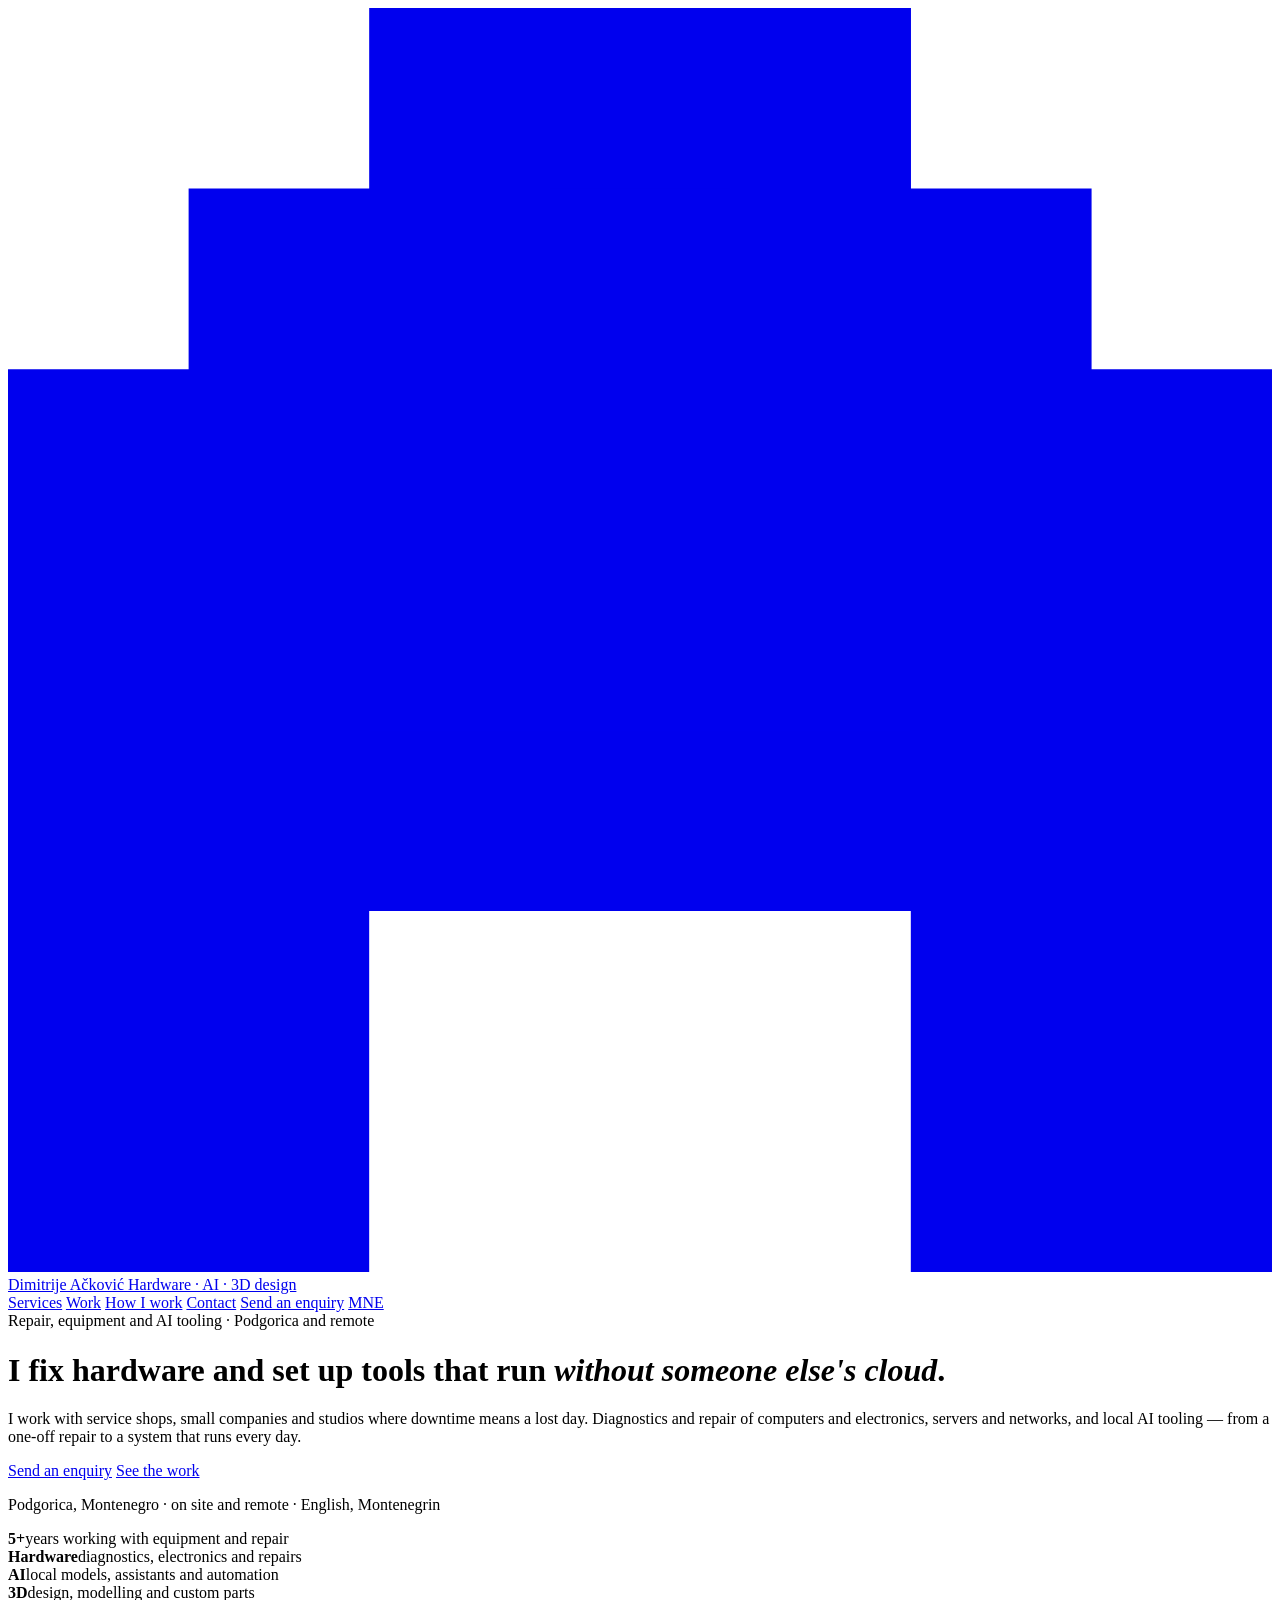
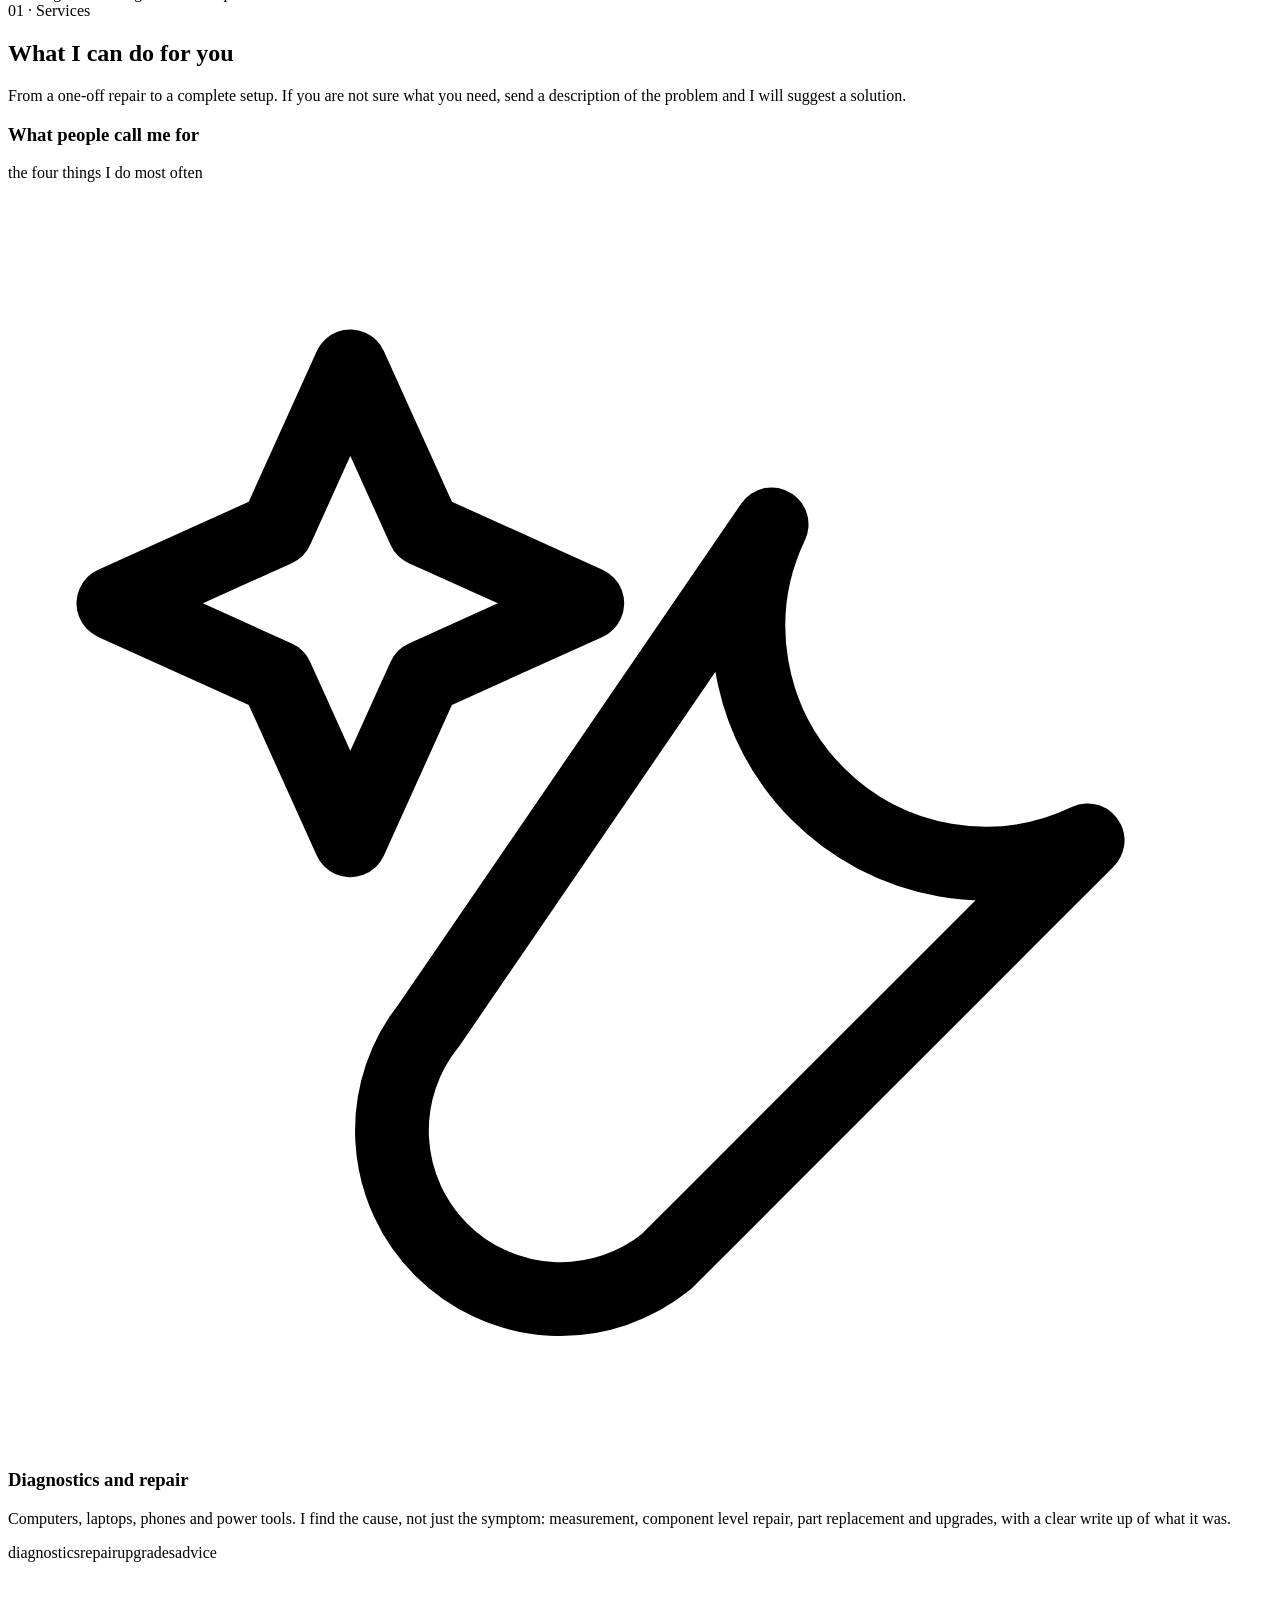
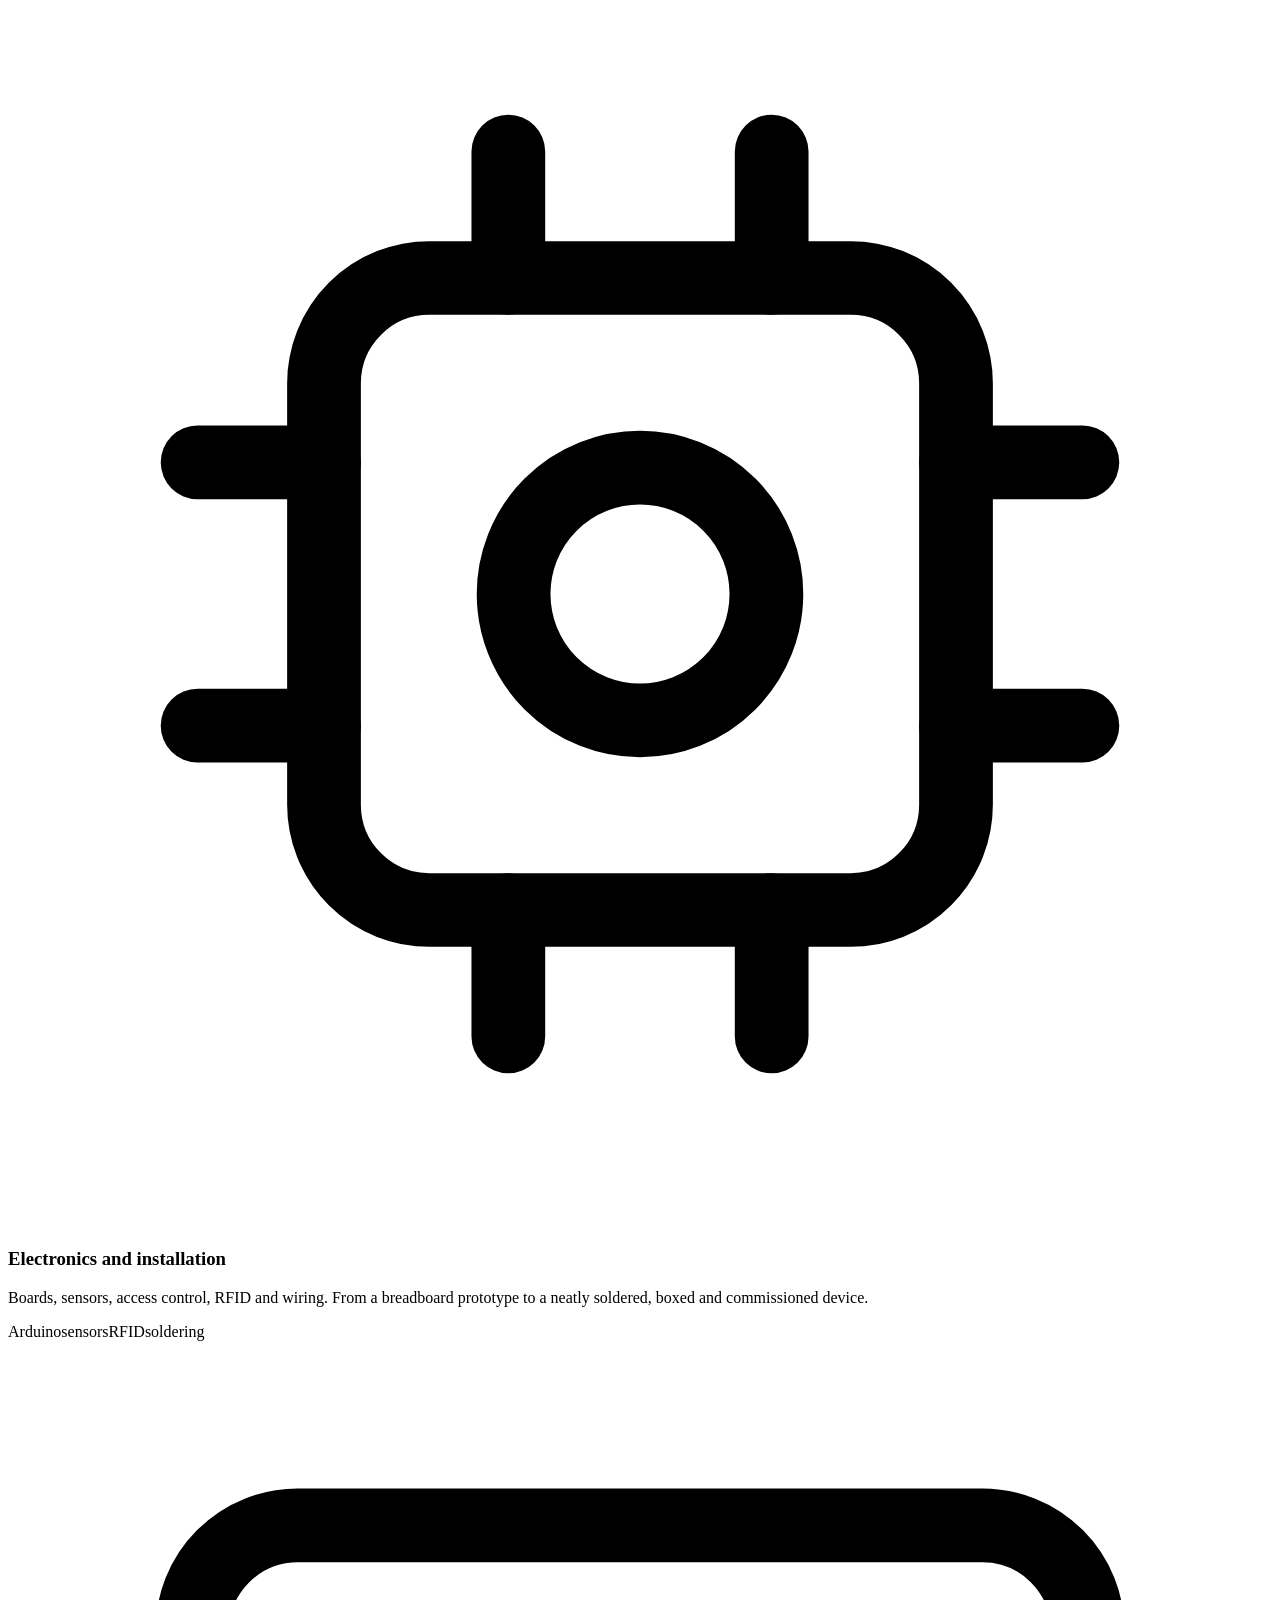
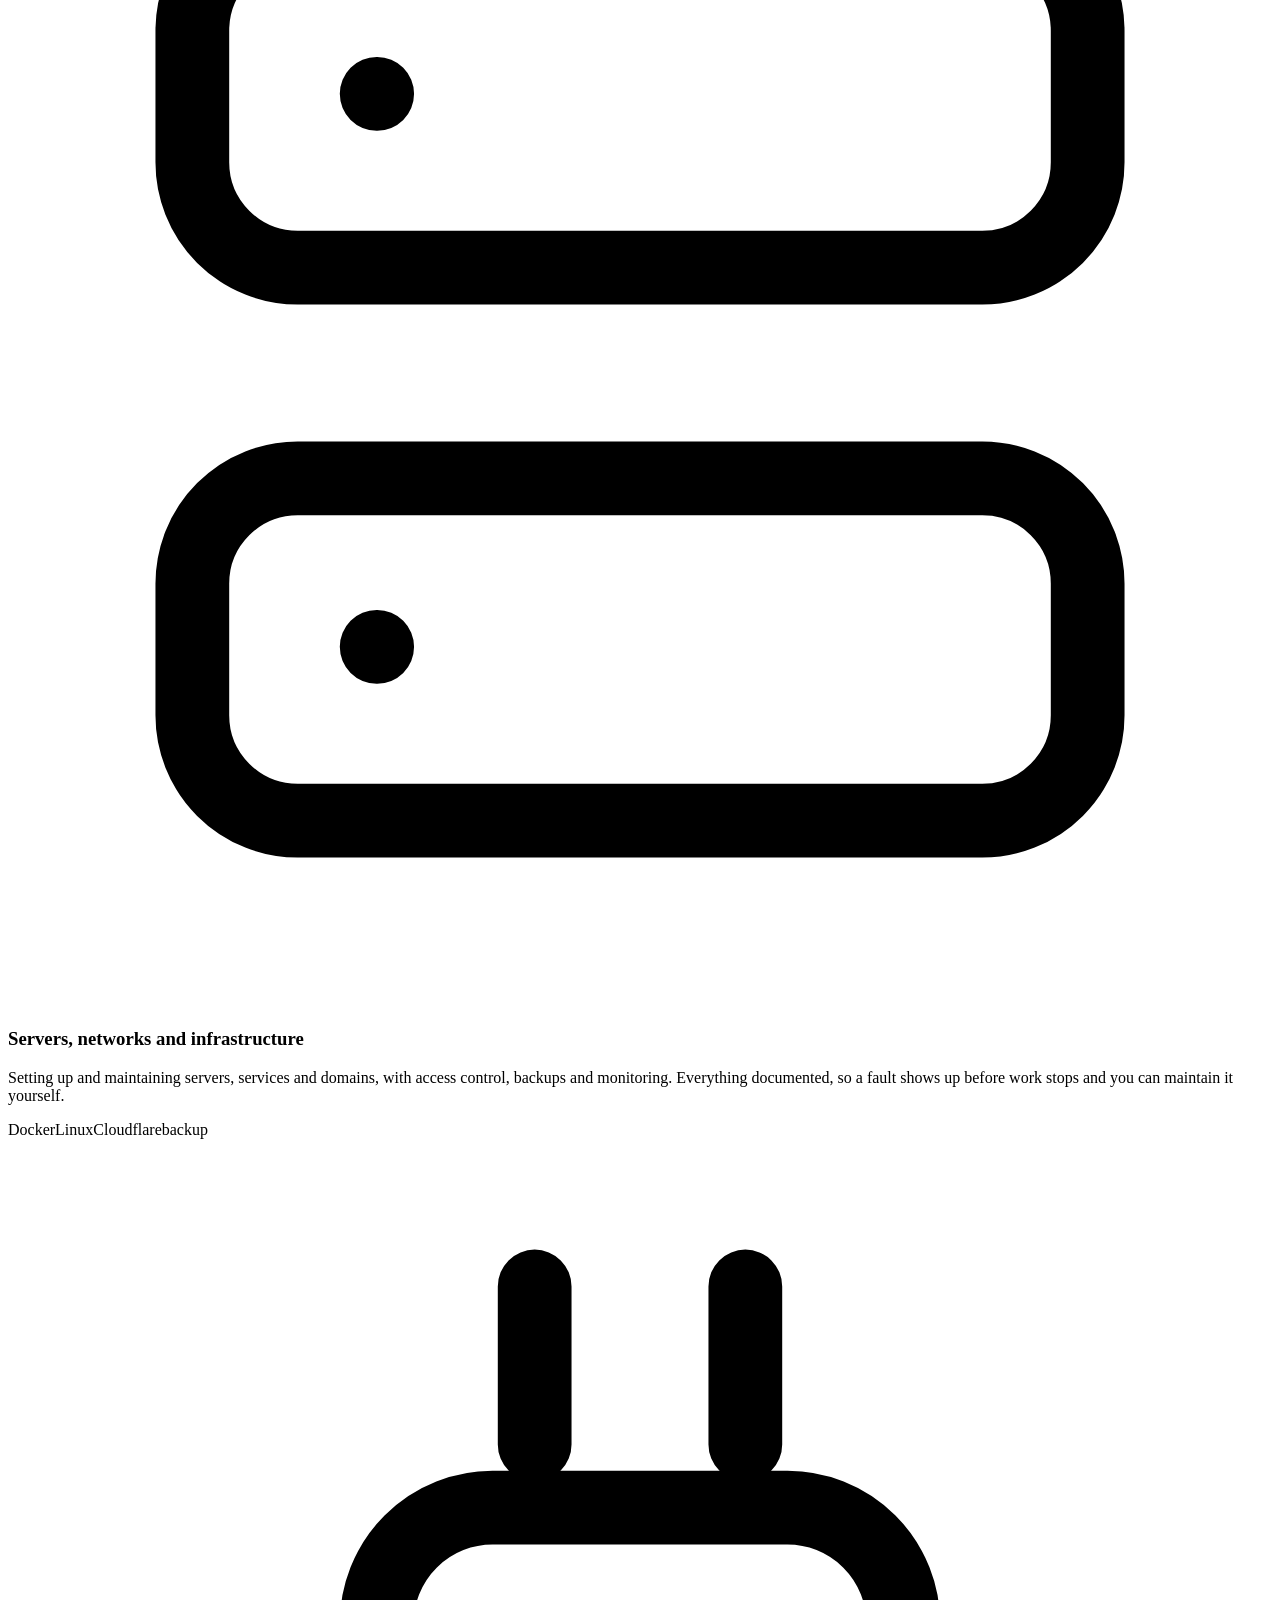
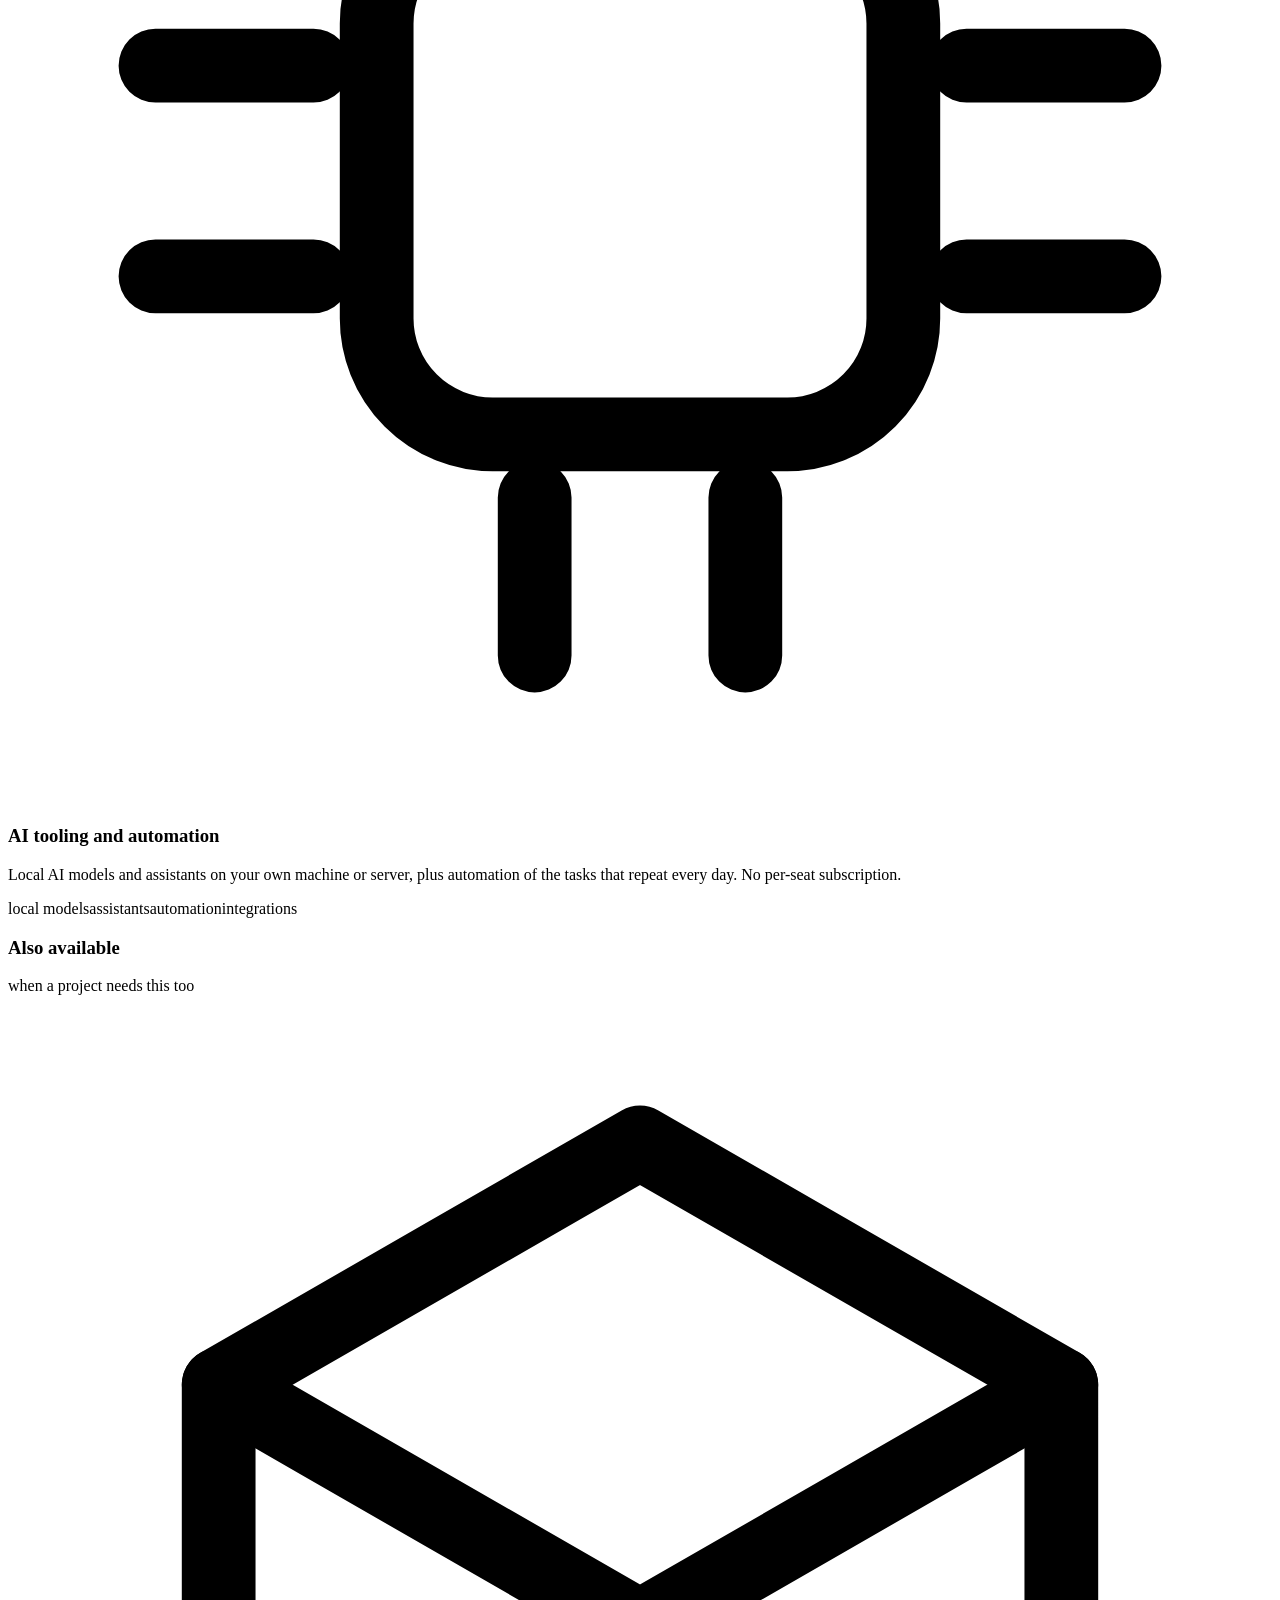
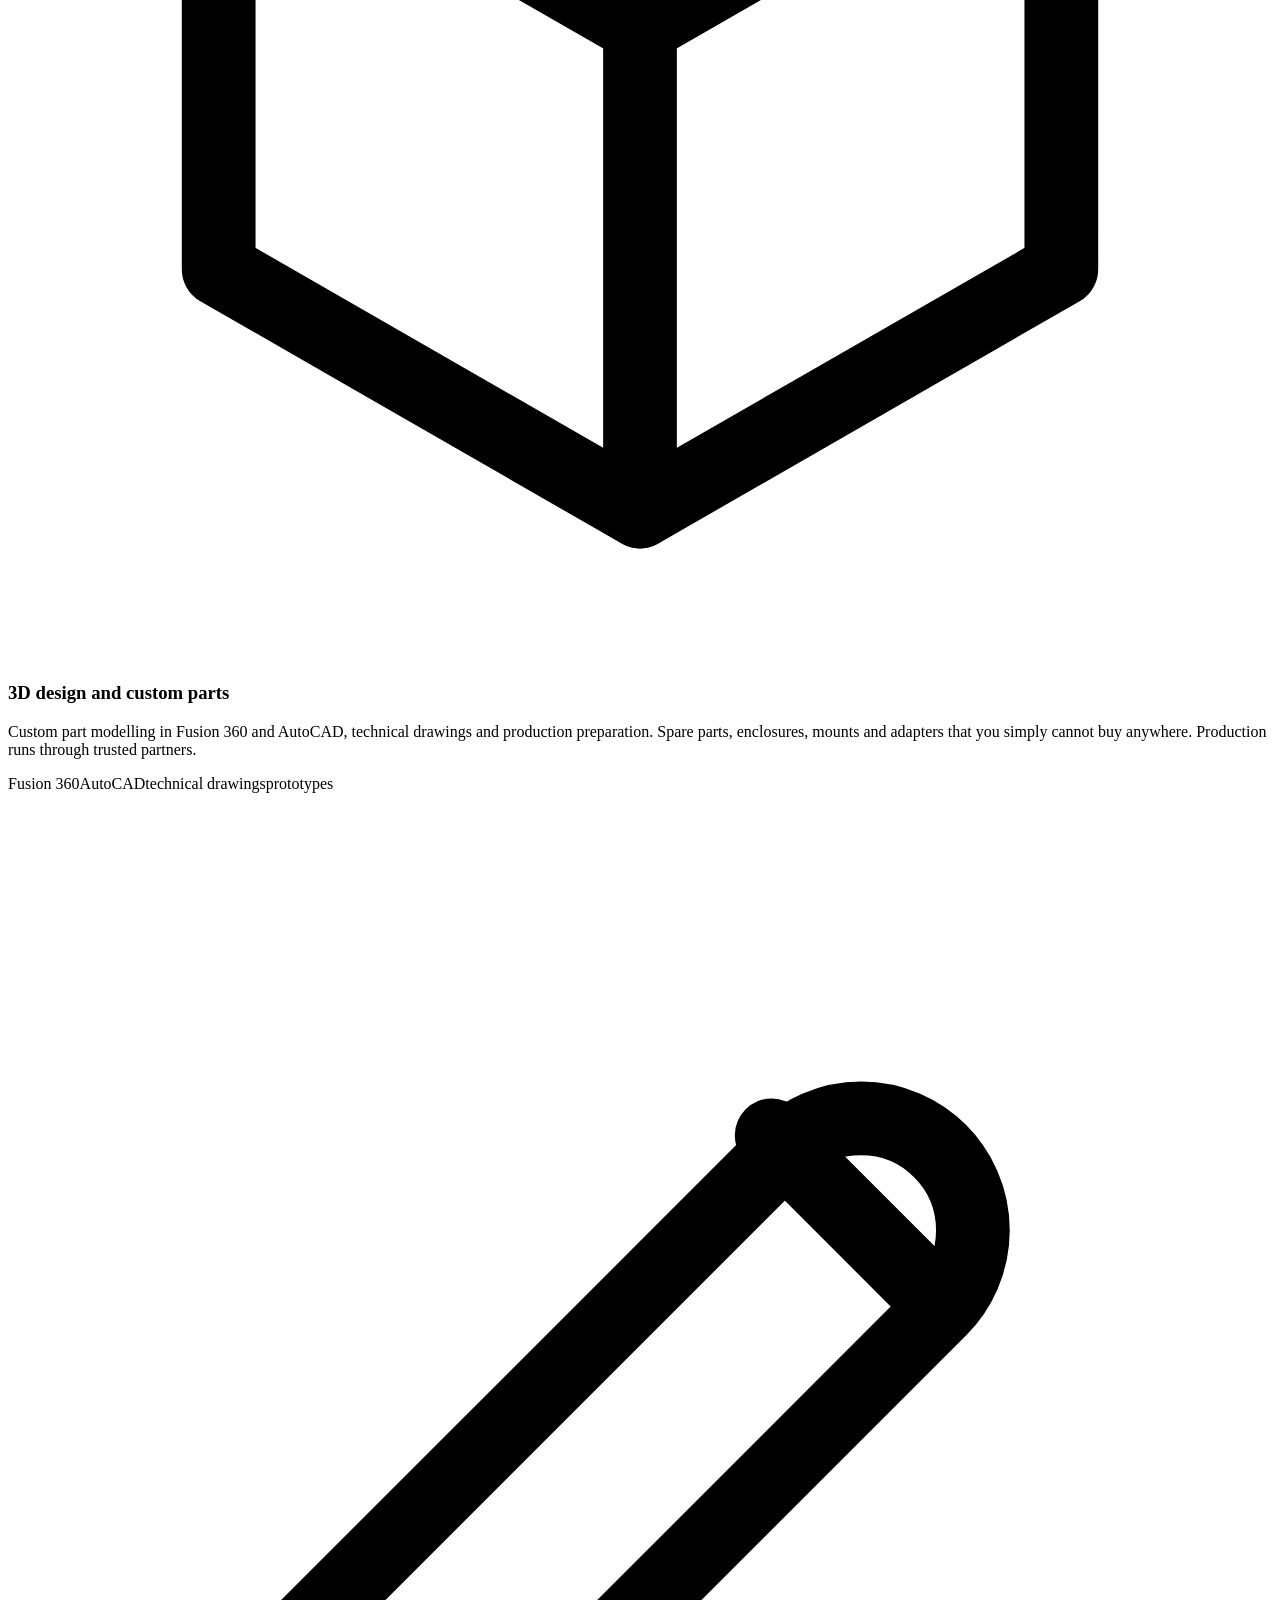
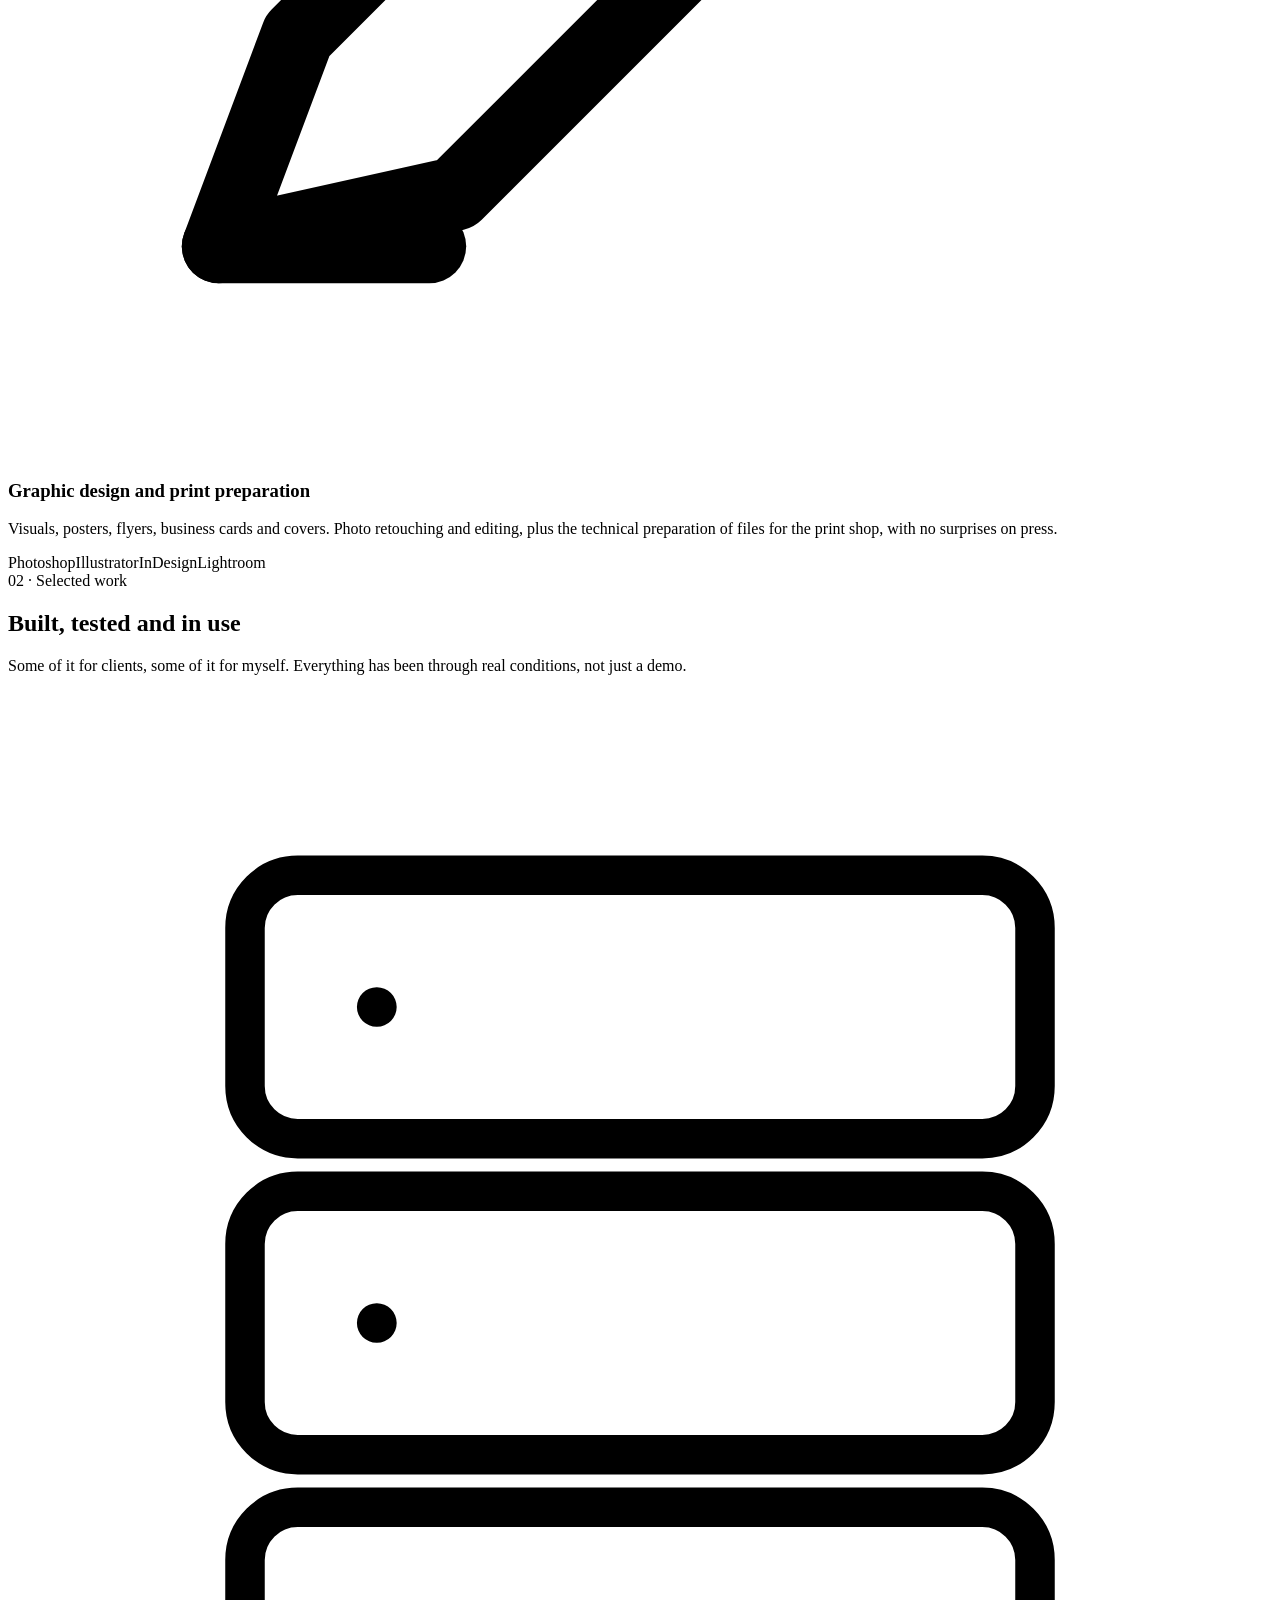
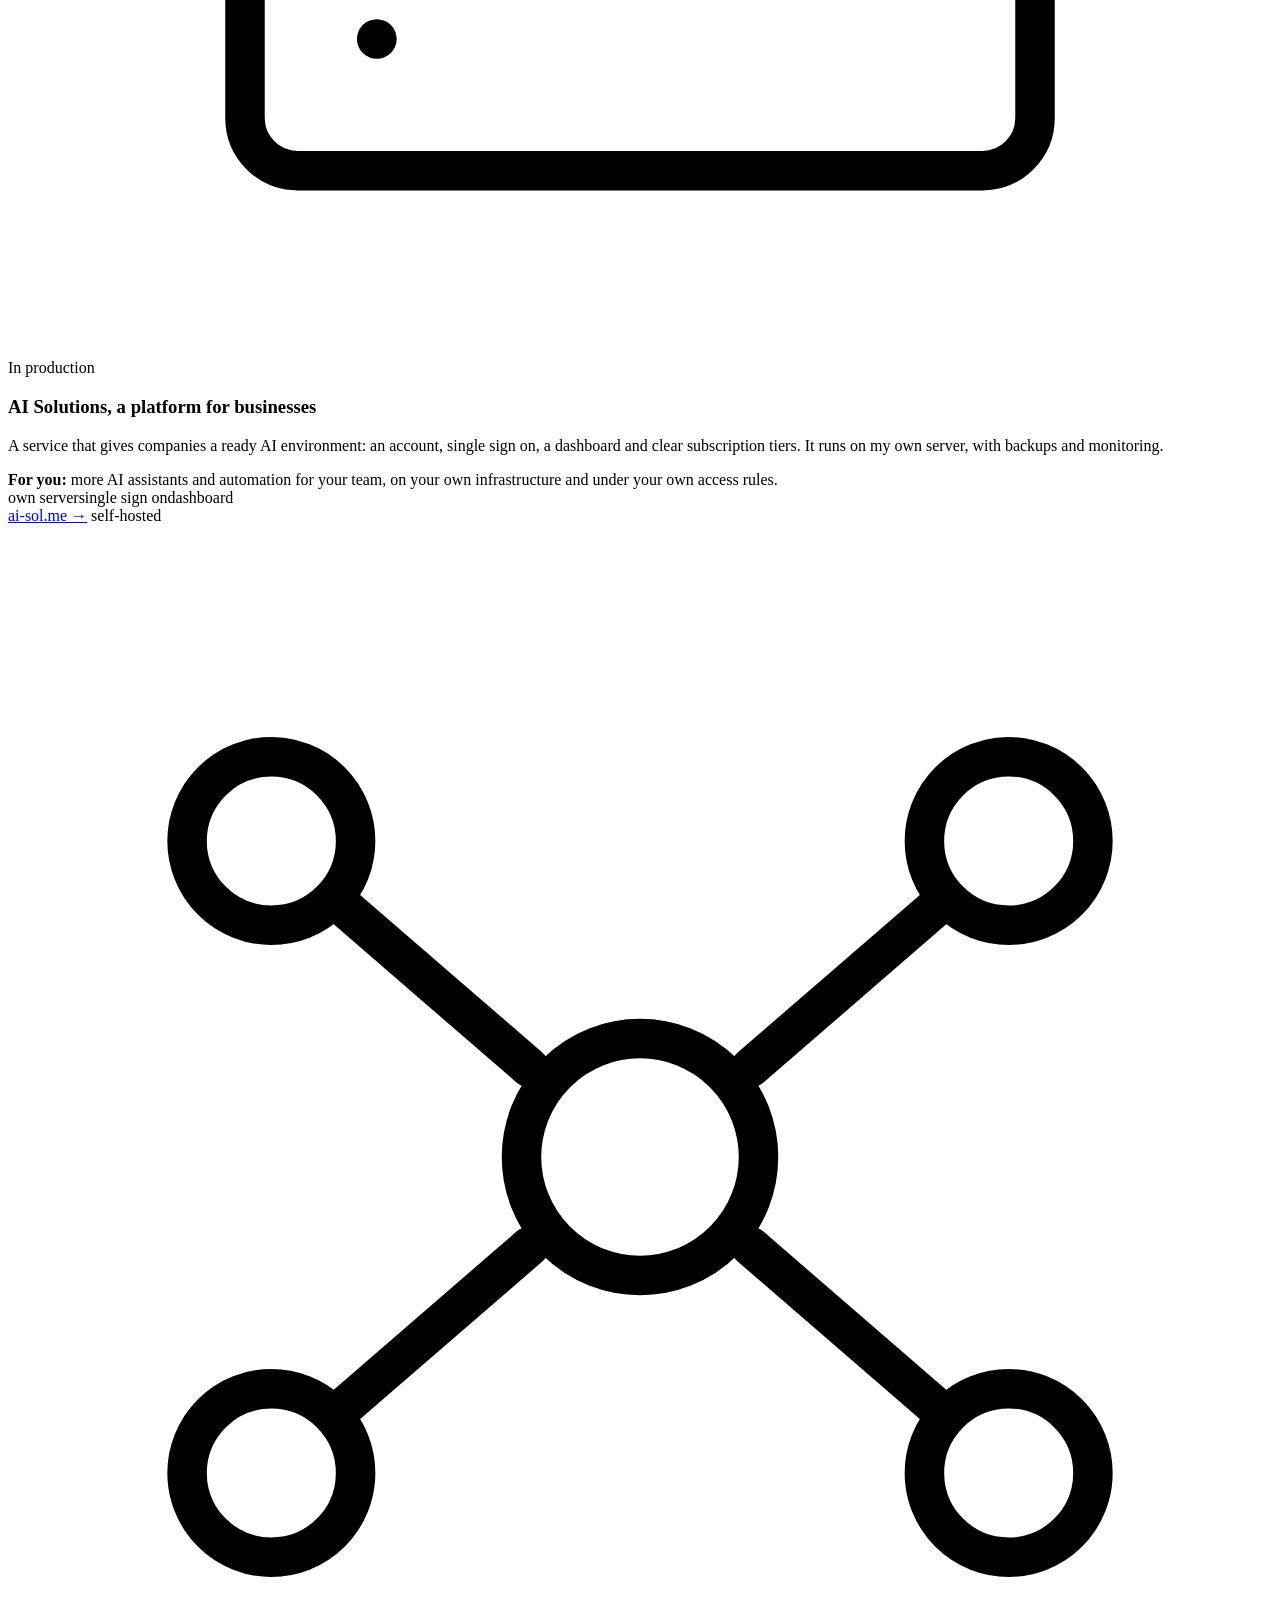
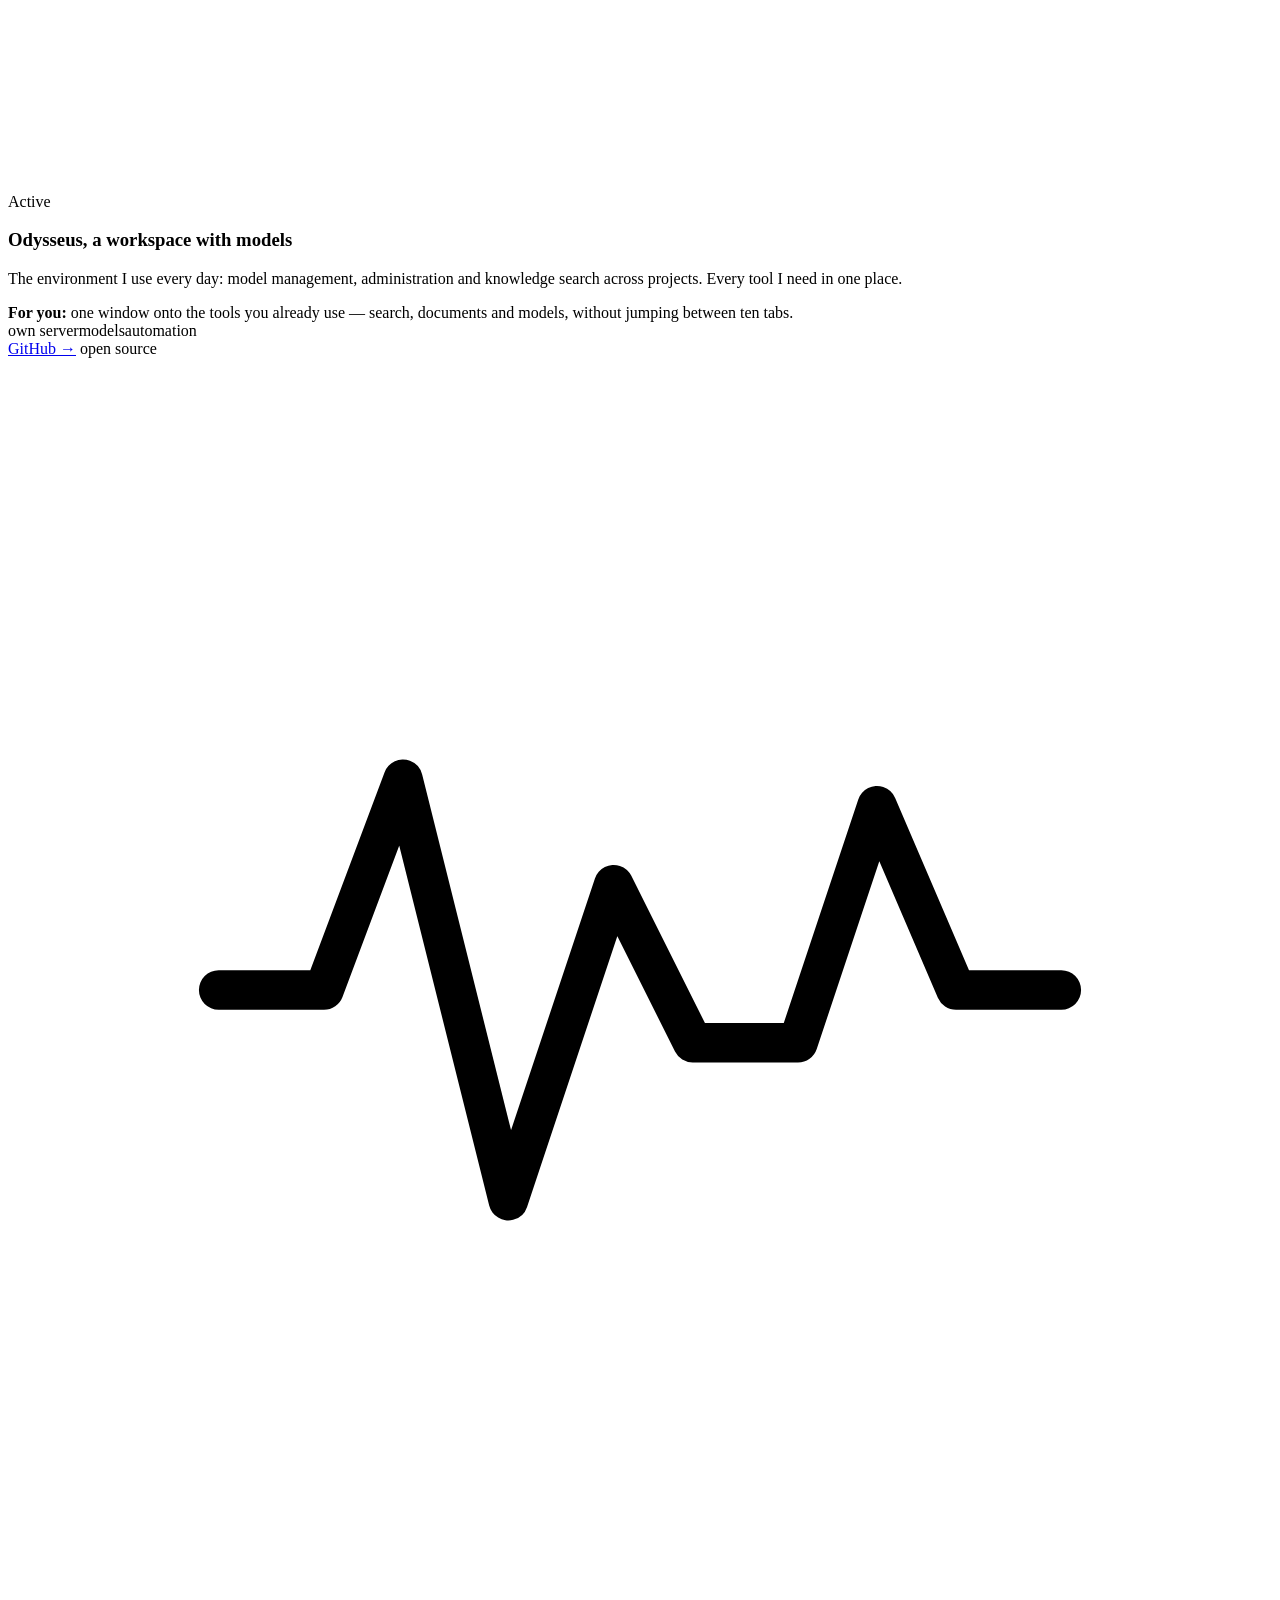
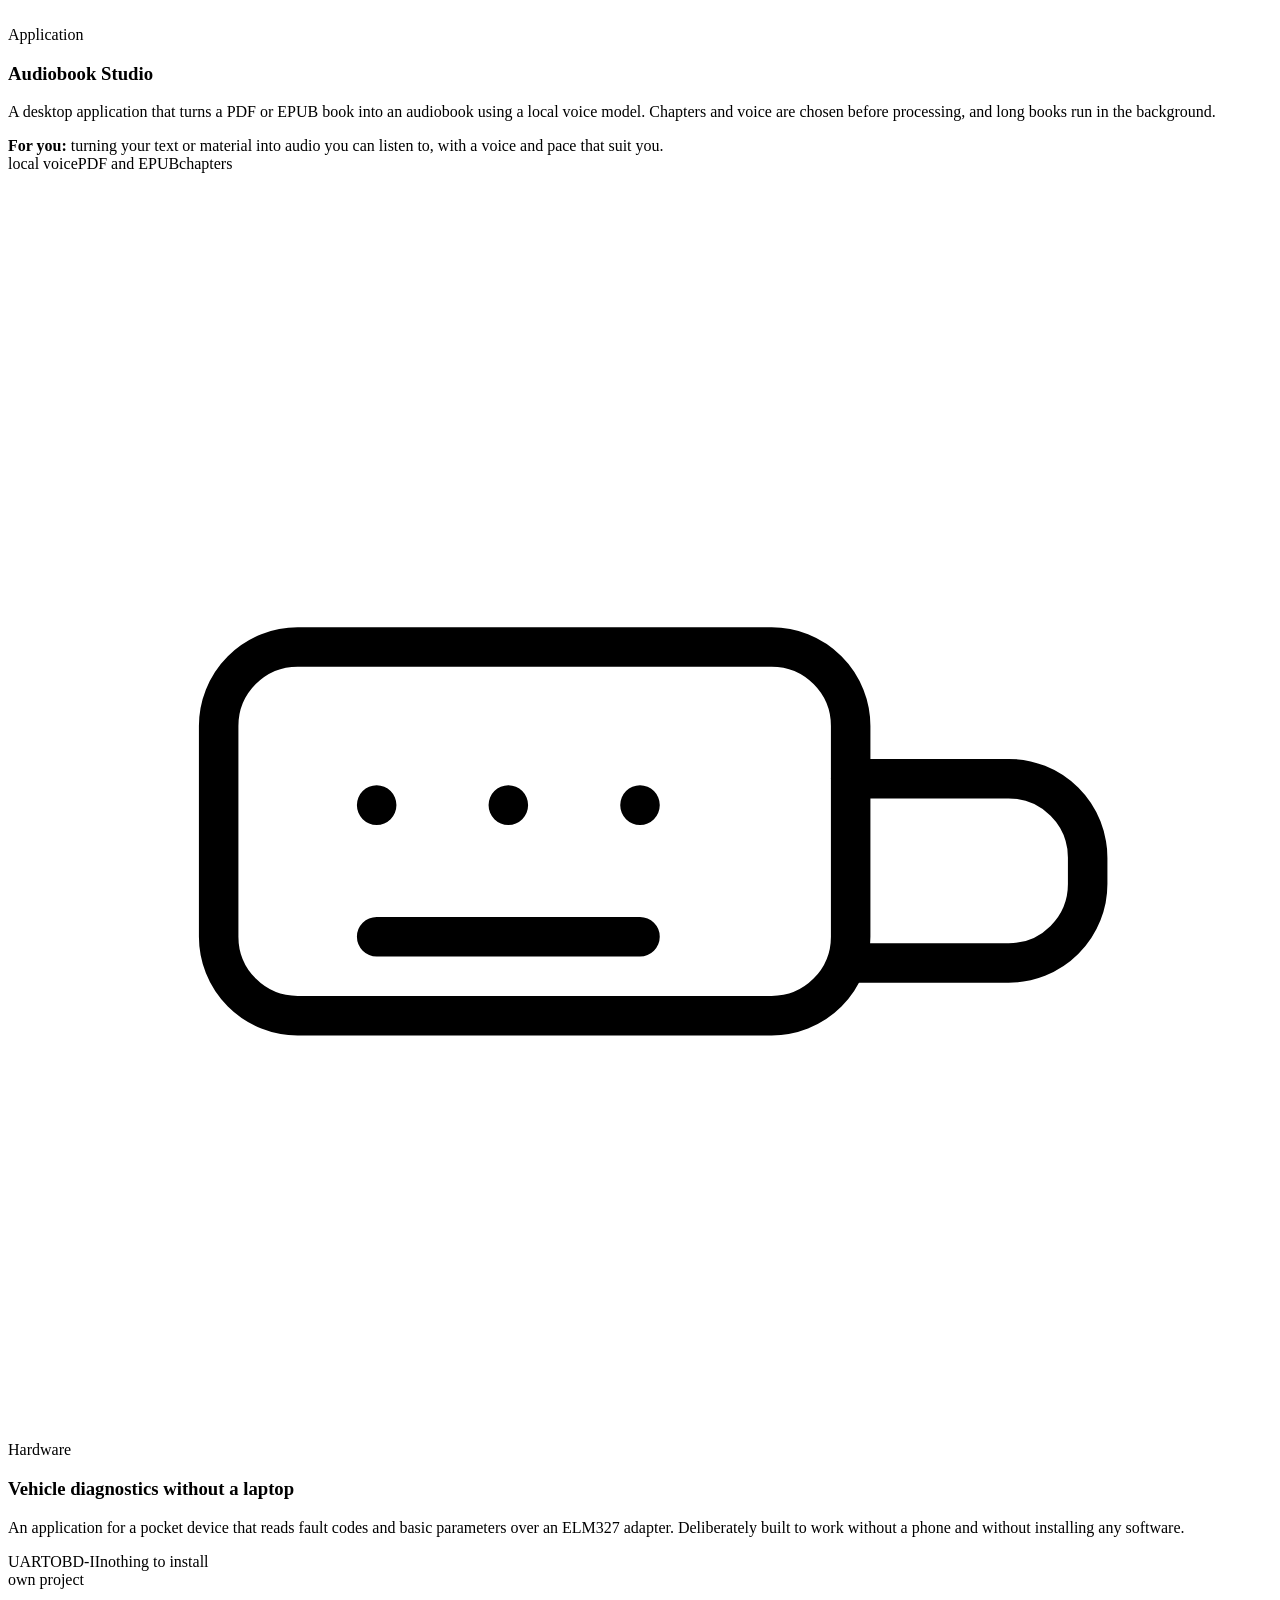
==== commit 8169ba0f: "revert(portfolio): uklonjene sekcije problemi, dokazi, FAQ i proces u 5 koraka; privatnost samo u he" ====
--- a/public/en/index.html
+++ b/public/en/index.html
@@ -35,15 +35,7 @@
 
 <script type="application/ld+json">
 {"@context":"https://schema.org","@graph":[
-{"@type":"Person","name":"Dimitrije Ačković","alternateName":"dimce","url":"https://portfolio.ai-sol.me/en/","email":"mailto:dimitrije.ackovic18@gmail.com","jobTitle":"Hardware repair, servers and local AI tooling","address":{"@type":"PostalAddress","addressLocality":"Podgorica","addressCountry":"ME"},"alumniOf":{"@type":"CollegeOrUniversity","name":"Faculty of Electrical Engineering, University of Montenegro"},"sameAs":["https://github.com/xdimix18"],"knowsAbout":["Diagnostics and repair","Electronics","Arduino","Soldering","Servers and networking","Docker","Linux","Self-hosted infrastructure","Local AI models","Automation","3D modelling","Fusion 360","AutoCAD","Adobe Photoshop","Adobe Illustrator","Print preparation"],"makesOffer":[{"@type":"Offer","itemOffered":{"@type":"Service","name":"Diagnostics and repair"}},{"@type":"Offer","itemOffered":{"@type":"Service","name":"Electronics and installation"}},{"@type":"Offer","itemOffered":{"@type":"Service","name":"Servers, networks and infrastructure"}},{"@type":"Offer","itemOffered":{"@type":"Service","name":"AI tooling without someone else's cloud"}},{"@type":"Offer","itemOffered":{"@type":"Service","name":"3D design and custom parts"}},{"@type":"Offer","itemOffered":{"@type":"Service","name":"Graphic design and print preparation"}}]},
-{"@type":"FAQPage","mainEntity":[
-{"@type":"Question","name":"How long does a repair take?","acceptedAnswer":{"@type":"Answer","text":"It depends on the part. Diagnostics are usually done the same day, and the repair itself takes as long as the part takes to arrive. Once I know the date, I tell you, and I let you know if it changes."}},
-{"@type":"Question","name":"Do you work remotely?","acceptedAnswer":{"@type":"Answer","text":"Yes, for server and AI work almost always. For hardware and electronics I work in Podgorica, at your place or mine."}},
-{"@type":"Question","name":"What should I send you for an estimate?","acceptedAnswer":{"@type":"Answer","text":"One sentence about the problem, the device model and a photo if you have one. That is usually enough for a first answer."}},
-{"@type":"Question","name":"Does my data go anywhere else?","acceptedAnswer":{"@type":"Answer","text":"No, when we set up local tools. The model and the data stay on your equipment, which is the whole reason I work that way."}},
-{"@type":"Question","name":"Do you work with companies or individuals too?","acceptedAnswer":{"@type":"Answer","text":"Both. Most of my work is with small companies, service shops and studios, but single devices come in as well."}},
-{"@type":"Question","name":"What if the problem comes back?","acceptedAnswer":{"@type":"Answer","text":"You go back to the same finding and the same documentation. If the fault is in my work, I fix it at no charge."}}]}
-]}
+{"@type":"Person","name":"Dimitrije Ačković","alternateName":"dimce","url":"https://portfolio.ai-sol.me/en/","email":"mailto:dimitrije.ackovic18@gmail.com","jobTitle":"Hardware repair, servers and local AI tooling","address":{"@type":"PostalAddress","addressLocality":"Podgorica","addressCountry":"ME"},"alumniOf":{"@type":"CollegeOrUniversity","name":"Faculty of Electrical Engineering, University of Montenegro"},"sameAs":["https://github.com/xdimix18"],"knowsAbout":["Diagnostics and repair","Electronics","Arduino","Soldering","Servers and networking","Docker","Linux","Self-hosted infrastructure","Local AI models","Automation","3D modelling","Fusion 360","AutoCAD","Adobe Photoshop","Adobe Illustrator","Print preparation"],"makesOffer":[{"@type":"Offer","itemOffered":{"@type":"Service","name":"Diagnostics and repair"}},{"@type":"Offer","itemOffered":{"@type":"Service","name":"Electronics and installation"}},{"@type":"Offer","itemOffered":{"@type":"Service","name":"Servers, networks and infrastructure"}},{"@type":"Offer","itemOffered":{"@type":"Service","name":"AI tooling and automation"}},{"@type":"Offer","itemOffered":{"@type":"Service","name":"3D design and custom parts"}},{"@type":"Offer","itemOffered":{"@type":"Service","name":"Graphic design and print preparation"}}]}]}
 </script>
 </head>
 <body>
@@ -71,7 +63,6 @@
       <a href="#services">Services</a>
       <a href="#work">Work</a>
       <a href="#process">How I work</a>
-      <a href="#questions">Questions</a>
       <a href="#contact">Contact</a>
       <a class="btn btn-gold nav-cta" href="mailto:dimitrije.ackovic18@gmail.com?subject=Project%20enquiry">Send an enquiry</a>
       <a class="lang" href="/" hreflang="cnr" lang="cnr">MNE</a>
@@ -86,7 +77,7 @@
     <p class="lede">
       I work with service shops, small companies and studios where downtime means a lost day.
       Diagnostics and repair of computers and electronics, servers and networks, and local AI
-      tooling — on your own equipment, with your data, and no monthly subscriptions.
+      tooling — from a one-off repair to a system that runs every day.
     </p>
     <div class="hero-cta">
       <a class="btn btn-gold" href="mailto:dimitrije.ackovic18@gmail.com?subject=Project%20enquiry">Send an enquiry</a>
@@ -105,44 +96,9 @@
 
 <main>
 
-<section id="problems" class="problems-sec">
-  <div class="wrap">
-    <div class="sec-label">01 · Sound familiar?</div>
-    <div class="sec-head">
-      <h2>Problems people come to me with</h2>
-      <p>These are the situations I get called about most often, and what I do about them.</p>
-    </div>
-
-    <div class="problems">
-      <div class="prob">
-        <p class="q">A device died, and the last repair just swapped a part without explaining anything.</p>
-        <p class="a"><b>What I do:</b> I find the cause first and show you the finding, then repair. You know what it was and why.</p>
-      </div>
-      <div class="prob">
-        <p class="q">The company pays monthly subscriptions for tools half the team never opens.</p>
-        <p class="a"><b>What I do:</b> I set up the same tools on your own equipment. No per-seat fee and no data leaving the building.</p>
-      </div>
-      <div class="prob">
-        <p class="q">The server or the network works until it doesn't, and nobody knows what happened.</p>
-        <p class="a"><b>What I do:</b> I set up monitoring and short documentation, so a fault shows up before the work stops.</p>
-      </div>
-      <div class="prob">
-        <p class="q">A part that cannot be bought, or a model for a product, is missing.</p>
-        <p class="a"><b>What I do:</b> I model it to measure in Fusion 360 and AutoCAD, with a technical drawing, and arrange production with trusted partners.</p>
-      </div>
-      <div class="prob">
-        <p class="q">Artwork is needed for print, and there is no designer at hand.</p>
-        <p class="a"><b>What I do:</b> I work in Illustrator, Photoshop and InDesign, with the technical preparation a print shop accepts without corrections.</p>
-      </div>
-    </div>
-
-    <p class="problems-note">If your problem is not listed, describe it in one sentence — I will tell you whether I can solve it and what I need to start.</p>
-  </div>
-</section>
-
 <section id="services" class="band">
   <div class="wrap">
-    <div class="sec-label">02 · Services</div>
+    <div class="sec-label">01 · Services</div>
     <div class="sec-head">
       <h2>What I can do for you</h2>
       <p>From a one-off repair to a complete setup. If you are not sure what you need, send a description of the problem and I will suggest a solution.</p>
@@ -195,8 +151,8 @@
               <rect x="7" y="7" width="10" height="10" rx="2.2"/><path d="M10 2.8v3M14 2.8v3M10 18.2v3M14 18.2v3M2.8 10h3M2.8 14h3M18.2 10h3M18.2 14h3"/>
             </svg>
           </div>
-          <h3>AI tooling without someone else's cloud</h3>
-          <p>Local AI models and assistants on your own machine or server, plus automation of the tasks that repeat every day. Data does not leave your equipment and there is no per-seat subscription.</p>
+          <h3>AI tooling and automation</h3>
+          <p>Local AI models and assistants on your own machine or server, plus automation of the tasks that repeat every day. No per-seat subscription.</p>
           <div class="svc-list"><span>local models</span><span>assistants</span><span>automation</span><span>integrations</span></div>
         </article>
 
@@ -240,7 +196,7 @@
 
 <section id="work">
   <div class="wrap">
-    <div class="sec-label">03 · Selected work</div>
+    <div class="sec-label">02 · Selected work</div>
     <div class="sec-head">
       <h2>Built, tested and in use</h2>
       <p>Some of it for clients, some of it for myself. Everything has been through real conditions, not just a demo.</p>
@@ -260,7 +216,6 @@
           <p class="tag">A service that gives companies a ready AI environment: an account, single sign on, a dashboard and clear subscription tiers. It runs on my own server, with backups and monitoring.</p>
           <div class="foryou"><b>For you:</b> more AI assistants and automation for your team, on your own infrastructure and under your own access rules.</div>
           <div class="stack"><span class="chip">own server</span><span class="chip">single sign on</span><span class="chip">dashboard</span></div>
-          <p class="ishod"><b>Outcome:</b> tools run on your infrastructure, with no per-seat subscription.</p>
           <div class="card-foot">
             <a class="card-more" href="https://ai-sol.me" target="_blank" rel="noopener">ai-sol.me <span class="arw">→</span></a>
             <span class="card-note">self-hosted</span>
@@ -277,10 +232,9 @@
         <div class="card-body">
           <div class="card-top"><span class="badge live">Active</span></div>
           <h3>Odysseus, a workspace with models</h3>
-          <p class="tag">The environment I use every day: model management, administration and knowledge search across projects. It runs on my own hardware, with no outside cloud and no monthly fees.</p>
+          <p class="tag">The environment I use every day: model management, administration and knowledge search across projects. Every tool I need in one place.</p>
           <div class="foryou"><b>For you:</b> one window onto the tools you already use — search, documents and models, without jumping between ten tabs.</div>
           <div class="stack"><span class="chip">own server</span><span class="chip">models</span><span class="chip">automation</span></div>
-          <p class="ishod"><b>Outcome:</b> one interface for everything, instead of ten tools that do not talk.</p>
           <div class="card-foot">
             <a class="card-more" href="https://github.com/xdimix18" target="_blank" rel="noopener">GitHub <span class="arw">→</span></a>
             <span class="card-note">open source</span>
@@ -297,11 +251,9 @@
         <div class="card-body">
           <div class="card-top"><span class="badge">Application</span></div>
           <h3>Audiobook Studio</h3>
-          <p class="tag">A desktop application that turns a PDF or EPUB book into an audiobook using a local voice model. The text never leaves the machine, and chapters and voice are chosen before processing.</p>
-          <div class="foryou"><b>For you:</b> turning your text or material into audio you can listen to, with your choice of voice and nothing sent to someone else's service.</div>
+          <p class="tag">A desktop application that turns a PDF or EPUB book into an audiobook using a local voice model. Chapters and voice are chosen before processing, and long books run in the background.</p>
+          <div class="foryou"><b>For you:</b> turning your text or material into audio you can listen to, with a voice and pace that suit you.</div>
           <div class="stack"><span class="chip">local voice</span><span class="chip">PDF and EPUB</span><span class="chip">chapters</span></div>
-          <p class="ishod"><b>Outcome:</b> the book becomes audio and the text stays on your computer.</p>
-          <div class="card-foot"><span class="card-note">local, no cloud</span></div>
         </div>
       </article>
 
@@ -316,7 +268,6 @@
           <h3>Vehicle diagnostics without a laptop</h3>
           <p class="tag">An application for a pocket device that reads fault codes and basic parameters over an ELM327 adapter. Deliberately built to work without a phone and without installing any software.</p>
           <div class="stack"><span class="chip">UART</span><span class="chip">OBD-II</span><span class="chip">nothing to install</span></div>
-          <p class="ishod"><b>Outcome:</b> the fault is found without swapping parts at random.</p>
           <div class="card-foot"><span class="card-note">own project</span></div>
         </div>
       </article>
@@ -332,7 +283,6 @@
           <h3>Access control system</h3>
           <p class="tag">An access system on an Arduino Uno: card reader, status LCD, buzzer and sensor. The check logic is written so nothing blocks, and every entry is clearly heard and seen.</p>
           <div class="stack"><span class="chip">Arduino</span><span class="chip">RFID</span><span class="chip">LCD</span></div>
-          <p class="ishod"><b>Outcome:</b> the door works without keys and without calling anyone each time.</p>
           <div class="card-foot"><span class="card-note">student project</span></div>
         </div>
       </article>
@@ -348,7 +298,6 @@
           <h3>Workstation with four systems</h3>
           <p class="tag">A workstation with multiple operating systems, disk encryption and a RAID archive, plus a recovery procedure for when boot breaks. It taught me that every step needs a way back.</p>
           <div class="stack"><span class="chip">disk encryption</span><span class="chip">RAID archive</span><span class="chip">multiboot</span></div>
-          <p class="ishod"><b>Outcome:</b> one desk, four systems, zero conflicts.</p>
           <div class="card-foot"><span class="card-note">own equipment</span></div>
         </div>
       </article>
@@ -364,7 +313,6 @@
           <h3>Tools for taming file chaos</h3>
           <p class="tag">Scripts that clean up messy folders: sorting by type and date, duplicate checking and a manifest of every move. They never delete anything without your decision.</p>
           <div class="stack"><span class="chip">sorting</span><span class="chip">duplicates</span><span class="chip">safe by default</span></div>
-          <p class="ishod"><b>Outcome:</b> a repeating job reduced to a single command.</p>
           <div class="card-foot"><span class="card-note">daily use</span></div>
         </div>
       </article>
@@ -380,7 +328,6 @@
           <h3>Studio monitor cabinets</h3>
           <p class="tag">Cabinets built to the original dimensions: CAD model, MDF panels, rebated joints and final assembly of the drivers and crossover. A project that joins measurement, design and cabinetmaking.</p>
           <div class="stack"><span class="chip">Fusion 360</span><span class="chip">AutoCAD</span><span class="chip">MDF</span><span class="chip">acoustics</span></div>
-          <p class="ishod"><b>Outcome:</b> equipment in place, with no vibration and no make-do.</p>
           <div class="card-foot"><span class="card-note">own project</span></div>
         </div>
       </article>
@@ -396,7 +343,6 @@
           <h3>Parts modelled to measure</h3>
           <p class="tag">Spare parts, mounts and adapters that are not sold anywhere: measuring the original, a CAD model and production with a partner. A solution for equipment that would otherwise be scrapped.</p>
           <div class="stack"><span class="chip">Fusion 360</span><span class="chip">technical drawings</span><span class="chip">prototypes</span></div>
-          <p class="ishod"><b>Outcome:</b> a part you cannot buy — made and fitted.</p>
           <div class="card-foot"><span class="card-note">clients and myself</span></div>
         </div>
       </article>
@@ -412,7 +358,6 @@
           <h3>Visuals and print preparation</h3>
           <p class="tag">Poster, flyer and business cards prepared for the print shop: typography, grid, colour and the technical preparation of the files, so the printed result matches the screen.</p>
           <div class="stack"><span class="chip">Illustrator</span><span class="chip">InDesign</span><span class="chip">Photoshop</span></div>
-          <p class="ishod"><b>Outcome:</b> a file the print shop accepts without corrections.</p>
           <div class="card-foot"><span class="card-note">for clients</span></div>
         </div>
       </article>
@@ -423,40 +368,7 @@
 
 <section id="process">
   <div class="wrap">
-    <div class="sec-label">04 · How the work runs</div>
-    <div class="sec-head">
-      <h2>Five steps, no surprises</h2>
-      <p>The same applies to repairing one device and to setting up a server. You know which step we are on at any point.</p>
-    </div>
-
-    <div class="steps">
-      <div class="step">
-        <span class="n">01</span>
-        <b>You get in touch</b>
-        <p>One sentence about the problem, the device model and a photo if you have one. I reply the same or the next working day: whether I can, how long, and what I need.</p>
-      </div>
-      <div class="step">
-        <span class="n">02</span>
-        <b>Diagnostics</b>
-        <p>I inspect, measure and test. You get the finding in plain language: what the cause is, what is urgent, and what can wait.</p>
-      </div>
-      <div class="step">
-        <span class="n">03</span>
-        <b>Agreement</b>
-        <p>Scope, deadline and way of working — at your place, mine, or remote. Nothing is touched until we agree.</p>
-      </div>
-      <div class="step">
-        <span class="n">04</span>
-        <b>The work</b>
-        <p>Repair, setup, modelling or design. I send a short update when something changes, not only when it is done.</p>
-      </div>
-      <div class="step">
-        <span class="n">05</span>
-        <b>Handover</b>
-        <p>We test it together, then a short walkthrough and the documentation. You know what was done, why, and what to do if it happens again.</p>
-      </div>
-    </div>
-
+    <div class="sec-label">03 · How I work</div>
     <div class="sec-head rules-head">
       <h2 class="rules-title">Four rules that do not change</h2>
       <p>These sit above every job, without exception.</p>
@@ -483,61 +395,9 @@
   </div>
 </section>
 
-<section id="proof">
-  <div class="wrap">
-    <div class="sec-label">05 · Evidence</div>
-    <div class="sec-head">
-      <h2>This is not marketing copy</h2>
-      <p>The numbers below come from my own infrastructure and can be checked, because real services run on it.</p>
-    </div>
-    <div class="proof">
-      <div><b>120+</b><span>days of continuous server uptime, no restarts</span></div>
-      <div><b>17</b><span>services in production on my own infrastructure</span></div>
-      <div><b>4</b><span>operating systems on a single workstation</span></div>
-      <div><b>0</b><span>external dependencies on this site</span></div>
-    </div>
-  </div>
-</section>
-
-<section id="questions">
-  <div class="wrap">
-    <div class="sec-label">06 · Questions</div>
-    <div class="sec-head">
-      <h2>Questions I get most</h2>
-    </div>
-
-    <div class="faq">
-      <details>
-        <summary>How long does a repair take?</summary>
-        <p>It depends on the part. Diagnostics are usually done the same day, and the repair itself takes as long as the part takes to arrive. Once I know the date, I tell you, and I let you know if it changes.</p>
-      </details>
-      <details>
-        <summary>Do you work remotely?</summary>
-        <p>Yes, for server and AI work almost always. For hardware and electronics I work in Podgorica, at your place or mine.</p>
-      </details>
-      <details>
-        <summary>What should I send you for an estimate?</summary>
-        <p>One sentence about the problem, the device model and a photo if you have one. That is usually enough for a first answer.</p>
-      </details>
-      <details>
-        <summary>Does my data go anywhere else?</summary>
-        <p>No, when we set up local tools. The model and the data stay on your equipment, which is the whole reason I work that way.</p>
-      </details>
-      <details>
-        <summary>Do you work with companies or individuals too?</summary>
-        <p>Both. Most of my work is with small companies, service shops and studios, but single devices come in as well.</p>
-      </details>
-      <details>
-        <summary>What if the problem comes back?</summary>
-        <p>You go back to the same finding and the same documentation. If the fault is in my work, I fix it at no charge.</p>
-      </details>
-    </div>
-  </div>
-</section>
-
 <section id="tools">
   <div class="wrap">
-    <div class="sec-label">07 · Tools I use</div>
+    <div class="sec-label">04 · Tools I use</div>
     <div class="sec-head">
       <h2>What I work with</h2>
     </div>
@@ -580,7 +440,7 @@
 
 <section id="about">
   <div class="wrap">
-    <div class="sec-label">08 · About</div>
+    <div class="sec-label">05 · About</div>
     <div class="about">
       <div>
         <p>
@@ -616,7 +476,7 @@
 
 <section id="experience">
   <div class="wrap">
-    <div class="sec-label">09 · Experience</div>
+    <div class="sec-label">06 · Experience</div>
     <div class="sec-head">
       <h2>Where I have worked</h2>
     </div>
@@ -680,7 +540,6 @@
       <a href="#services">Services</a>
       <a href="#work">Work</a>
       <a href="#process">How I work</a>
-      <a href="#questions">Questions</a>
       <a href="#about">About</a>
       <a href="#contact">Contact</a>
       <a href="/" hreflang="cnr" lang="cnr">Crnogorski</a>
